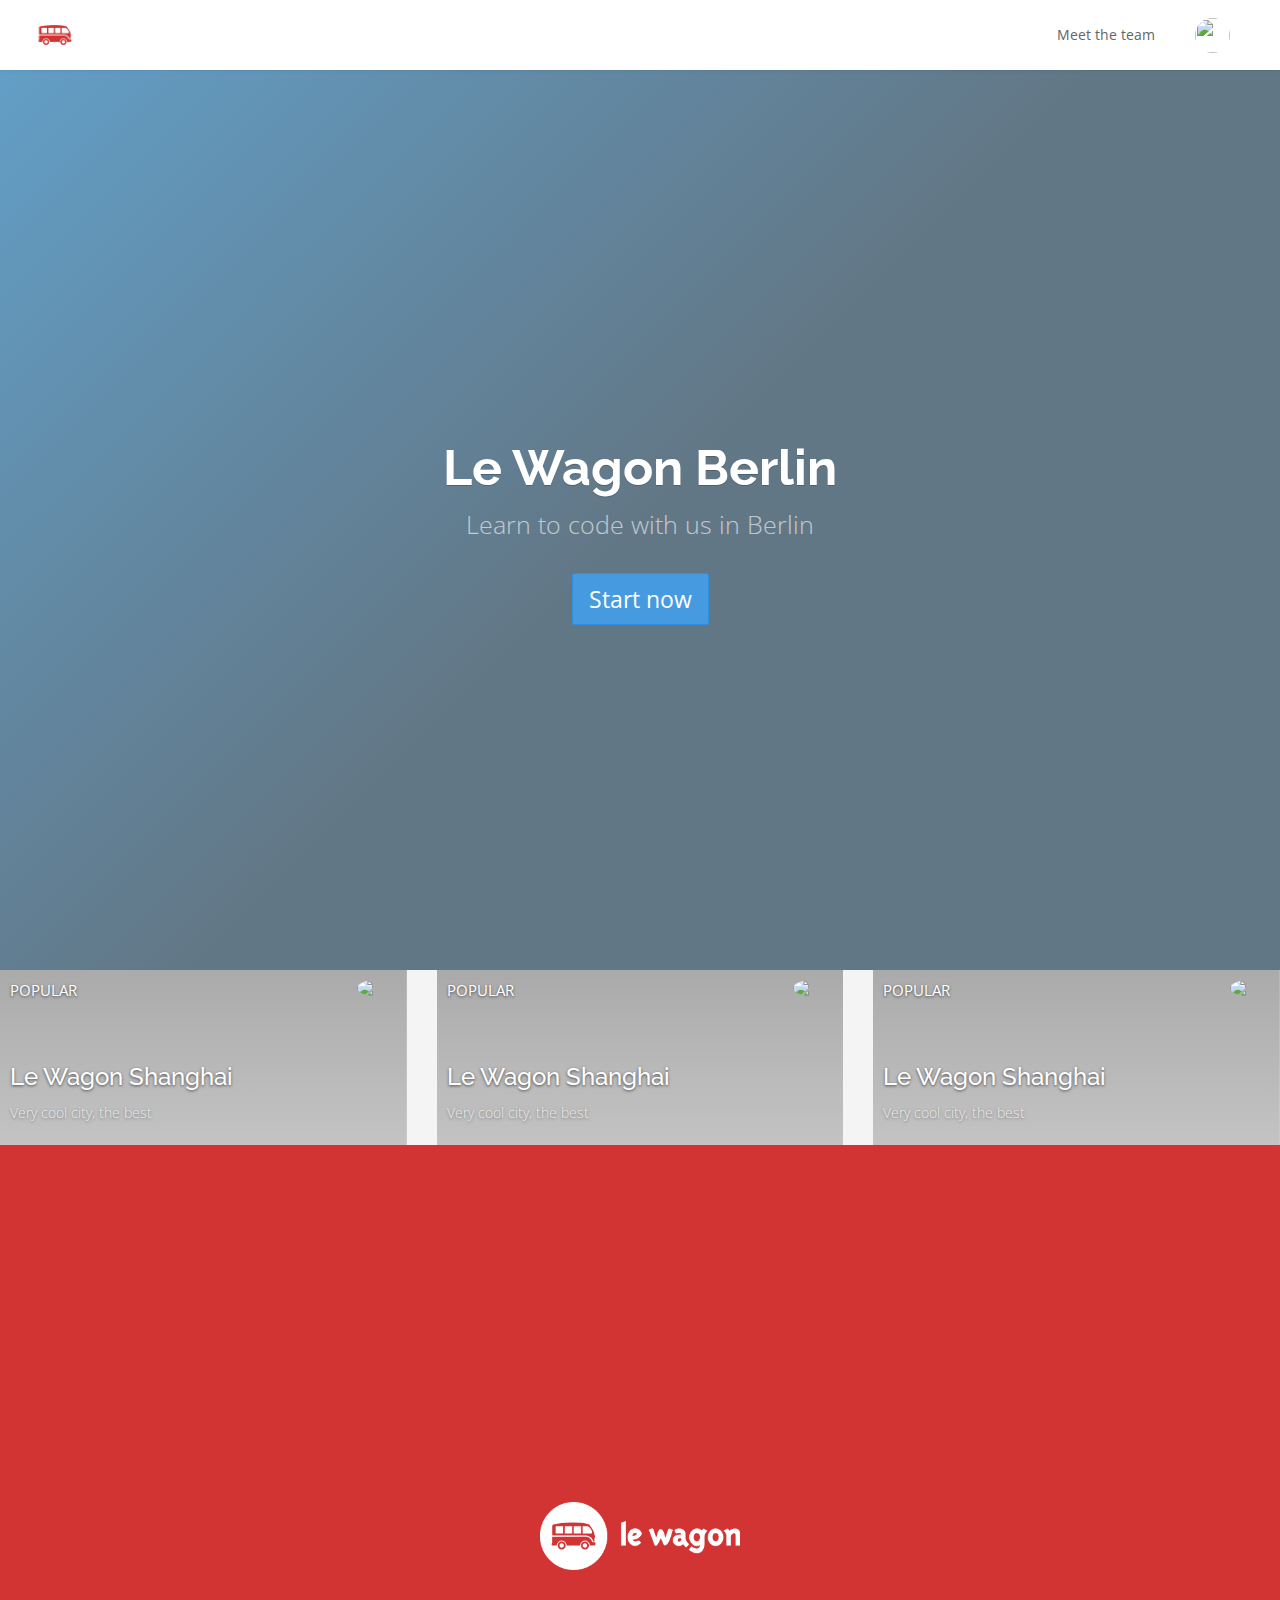
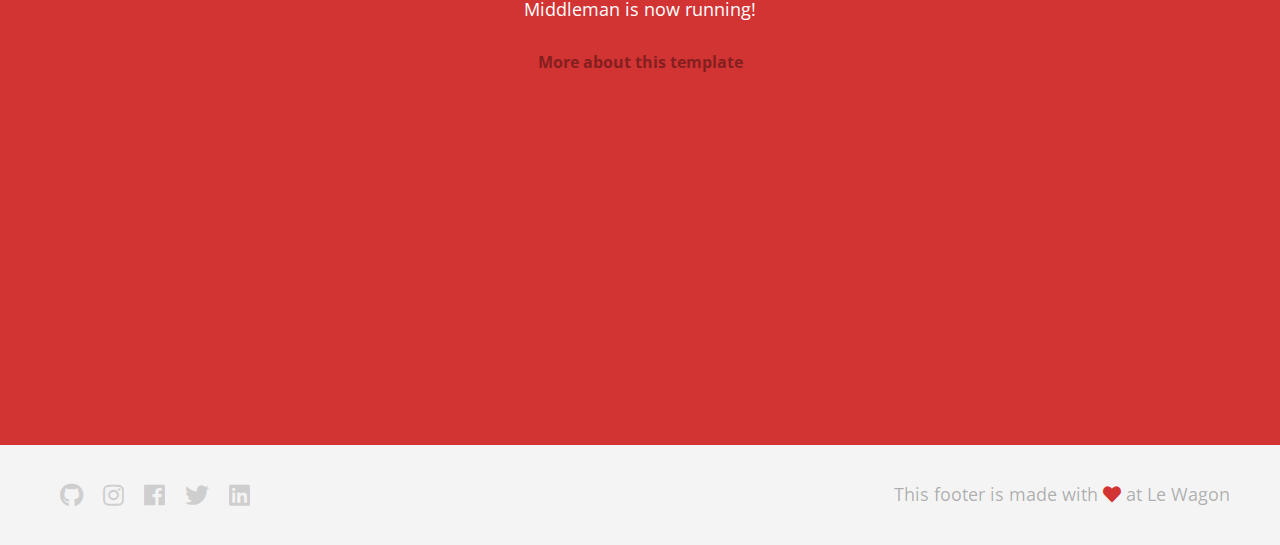
==== index.html @ 99f8ffbf "Automated commit at 2018-10-21 02:22:18 UTC by middleman-deploy 2.0.0-alpha" ====
<!doctype html>
<html>
  <head>
    <meta charset="utf-8">
    <meta http-equiv="x-ua-compatible" content="ie=edge">
    <meta name="viewport"
          content="width=device-width, initial-scale=1, shrink-to-fit=no">
    <!-- Use the title from a page's frontmatter if it has one -->
    <title>Le Wagon - Middleman</title>
    <link href="stylesheets/application-e8992ced.css" rel="stylesheet" />
    <script src="javascripts/application-93de88c9.js"></script>
    <link href="images/favicon-f15af148.png" rel="icon" type="image/png" />
  </head>
  <body>
    <div class="navbar-wagon">
  <!-- Logo -->
  <a href="/" class="navbar-wagon-brand">
    <img src="images/logo-acc9c0ec.png" alt="Logo" />
  </a>

  <!-- Right Navigation -->
  <div class="navbar-wagon-right hidden-xs hidden-sm">

    <a href="team.html" class="navbar-wagon-item navbar-wagon-link">Meet the team</a>

    <!-- Profile picture with dropdown list -->
    <div class="navbar-wagon-item">
      <div class="dropdown">
        <img src="https://kitt.lewagon.com/placeholder/users/ssaunier" class="avatar dropdown-toggle" id="navbar-wagon-menu" data-toggle="dropdown">
        <ul class="dropdown-menu dropdown-menu-right navbar-wagon-dropdown-menu">
          <li><a href="#">Profile</a></li>
          <li><a href="#">Dashboard</a></li>
          <li><a href="#">Log Out</a></li>
        </ul>
      </div>
    </div>
  </div>

  <!-- Dropdown appearing on mobile only -->
  <div class="navbar-wagon-item hidden-md hidden-lg">
    <div class="dropdown">
      <i class="fa fa-bars dropdown-toggle" data-toggle="dropdown"></i>
      <ul class="dropdown-menu dropdown-menu-right navbar-wagon-dropdown-menu">
        <li><a href="team.html">Meet the team</a></li>
      </ul>
    </div>
  </div>
</div>
    <div class="banner" style="background-image: linear-gradient(-225deg, rgba(0,101,168,0.6) 0%, rgba(0,36,61,0.6) 50%), url('https://kitt.lewagon.com/placeholder/cities/berlin');">
  <div class="banner-content">
    <h1>Le Wagon Berlin</h1>
    <p>Learn to code with us in Berlin</p>
    <a class="btn btn-primary btn-lg">Start now</a>
  </div>
</div>
<div class="row">
  <div class="col-sm-4">
    <div class="card" style="background-image: linear-gradient(rgba(0,0,0,0.3), rgba(0,0,0,0.2)), url('https://kitt.lewagon.com/placeholder/cities/shanghai');">
  <div class="card-category">Popular</div>
  <div class="card-description">
    <h2>Le Wagon Shanghai</h2>
    <p>Very cool city, the best</p>
  </div>
  <img class="card-user" src="https://kitt.lewagon.com/placeholder/users/tgenaitay">
  <a class="card-link" href="#" ></a>
</div>
  </div>
  <div class="col-sm-4">
    <div class="card" style="background-image: linear-gradient(rgba(0,0,0,0.3), rgba(0,0,0,0.2)), url('https://kitt.lewagon.com/placeholder/cities/shanghai');">
  <div class="card-category">Popular</div>
  <div class="card-description">
    <h2>Le Wagon Shanghai</h2>
    <p>Very cool city, the best</p>
  </div>
  <img class="card-user" src="https://kitt.lewagon.com/placeholder/users/tgenaitay">
  <a class="card-link" href="#" ></a>
</div>
  </div>
  <div class="col-sm-4">
    <div class="card" style="background-image: linear-gradient(rgba(0,0,0,0.3), rgba(0,0,0,0.2)), url('https://kitt.lewagon.com/placeholder/cities/shanghai');">
  <div class="card-category">Popular</div>
  <div class="card-description">
    <h2>Le Wagon Shanghai</h2>
    <p>Very cool city, the best</p>
  </div>
  <img class="card-user" src="https://kitt.lewagon.com/placeholder/users/tgenaitay">
  <a class="card-link" href="#" ></a>
</div>
  </div>
</div>
<div id="home">
  <div class="home-content">
    <img src="images/logo-acc9c0ec.png" width="200" alt="Logo" />
    <p>
      Middleman is now running!
    </p>
    <p class="about">
      <a href="about.html">More about this template</a>
    </p>
  </div>
</div>

    <div class="footer">
  <div class="footer-links">
    <a href="#"><i class="fab fa-github"></i></a>
    <a href="#"><i class="fab fa-instagram"></i></a>
    <a href="#"><i class="fab fa-facebook"></i></a>
    <a href="#"><i class="fab fa-twitter"></i></a>
    <a href="#"><i class="fab fa-linkedin"></i></a>
  </div>
  <div class="footer-copyright">
    This footer is made with <i class="fa fa-heart"></i> at Le Wagon
  </div>
</div>
  </body>
</html>
---- stylesheets/application-e8992ced.css ----
@import url("https://fonts.googleapis.com/css?family=Open+Sans:400,300,700|Raleway:400,100,300,700,500");/*!
 * Bootstrap v3.3.7 (http://getbootstrap.com)
 * Copyright 2011-2016 Twitter, Inc.
 * Licensed under MIT (https://github.com/twbs/bootstrap/blob/master/LICENSE)
 *//*! normalize.css v3.0.3 | MIT License | github.com/necolas/normalize.css */html{font-family:sans-serif;-ms-text-size-adjust:100%;-webkit-text-size-adjust:100%}body{margin:0}article,aside,details,figcaption,figure,footer,header,hgroup,main,menu,nav,section,summary{display:block}audio,canvas,progress,video{display:inline-block;vertical-align:baseline}audio:not([controls]){display:none;height:0}[hidden],template{display:none}a{background-color:transparent}a:active,a:hover{outline:0}abbr[title]{border-bottom:1px dotted}b,strong{font-weight:bold}dfn{font-style:italic}h1{font-size:2em;margin:0.67em 0}mark{background:#ff0;color:#000}small{font-size:80%}sub,sup{font-size:75%;line-height:0;position:relative;vertical-align:baseline}sup{top:-0.5em}sub{bottom:-0.25em}img{border:0}svg:not(:root){overflow:hidden}figure{margin:1em 40px}hr{-webkit-box-sizing:content-box;box-sizing:content-box;height:0}pre{overflow:auto}code,kbd,pre,samp{font-family:monospace, monospace;font-size:1em}button,input,optgroup,select,textarea{color:inherit;font:inherit;margin:0}button{overflow:visible}button,select{text-transform:none}button,html input[type="button"],input[type="reset"],input[type="submit"]{-webkit-appearance:button;cursor:pointer}button[disabled],html input[disabled]{cursor:default}button::-moz-focus-inner,input::-moz-focus-inner{border:0;padding:0}input{line-height:normal}input[type="checkbox"],input[type="radio"]{-webkit-box-sizing:border-box;box-sizing:border-box;padding:0}input[type="number"]::-webkit-inner-spin-button,input[type="number"]::-webkit-outer-spin-button{height:auto}input[type="search"]{-webkit-appearance:textfield;-webkit-box-sizing:content-box;box-sizing:content-box}input[type="search"]::-webkit-search-cancel-button,input[type="search"]::-webkit-search-decoration{-webkit-appearance:none}fieldset{border:1px solid #c0c0c0;margin:0 2px;padding:0.35em 0.625em 0.75em}legend{border:0;padding:0}textarea{overflow:auto}optgroup{font-weight:bold}table{border-collapse:collapse;border-spacing:0}td,th{padding:0}/*! Source: https://github.com/h5bp/html5-boilerplate/blob/master/src/css/main.css */@media print{*,*:before,*:after{background:transparent !important;color:#000 !important;-webkit-box-shadow:none !important;box-shadow:none !important;text-shadow:none !important}a,a:visited{text-decoration:underline}a[href]:after{content:" (" attr(href) ")"}abbr[title]:after{content:" (" attr(title) ")"}a[href^="#"]:after,a[href^="javascript:"]:after{content:""}pre,blockquote{border:1px solid #999;page-break-inside:avoid}thead{display:table-header-group}tr,img{page-break-inside:avoid}img{max-width:100% !important}p,h2,h3{orphans:3;widows:3}h2,h3{page-break-after:avoid}.navbar{display:none}.btn>.caret,.dropup>.btn>.caret{border-top-color:#000 !important}.label{border:1px solid #000}.table{border-collapse:collapse !important}.table td,.table th{background-color:#fff !important}.table-bordered th,.table-bordered td{border:1px solid #ddd !important}}@font-face{font-family:'Glyphicons Halflings';src:url("../assets/bootstrap/glyphicons-halflings-regular-86b6f62b.eot");src:url("../assets/bootstrap/glyphicons-halflings-regular-86b6f62b.eot?#iefix") format("embedded-opentype"),url("../assets/bootstrap/glyphicons-halflings-regular-ca35b697.woff2") format("woff2"),url("../assets/bootstrap/glyphicons-halflings-regular-278e49a8.woff") format("woff"),url("../assets/bootstrap/glyphicons-halflings-regular-44bc1850.ttf") format("truetype"),url("../assets/bootstrap/glyphicons-halflings-regular-de51a849.svg#glyphicons_halflingsregular") format("svg")}.glyphicon{position:relative;top:1px;display:inline-block;font-family:'Glyphicons Halflings';font-style:normal;font-weight:normal;line-height:1;-webkit-font-smoothing:antialiased;-moz-osx-font-smoothing:grayscale}.glyphicon-asterisk:before{content:"\002a"}.glyphicon-plus:before{content:"\002b"}.glyphicon-euro:before,.glyphicon-eur:before{content:"\20ac"}.glyphicon-minus:before{content:"\2212"}.glyphicon-cloud:before{content:"\2601"}.glyphicon-envelope:before{content:"\2709"}.glyphicon-pencil:before{content:"\270f"}.glyphicon-glass:before{content:"\e001"}.glyphicon-music:before{content:"\e002"}.glyphicon-search:before{content:"\e003"}.glyphicon-heart:before{content:"\e005"}.glyphicon-star:before{content:"\e006"}.glyphicon-star-empty:before{content:"\e007"}.glyphicon-user:before{content:"\e008"}.glyphicon-film:before{content:"\e009"}.glyphicon-th-large:before{content:"\e010"}.glyphicon-th:before{content:"\e011"}.glyphicon-th-list:before{content:"\e012"}.glyphicon-ok:before{content:"\e013"}.glyphicon-remove:before{content:"\e014"}.glyphicon-zoom-in:before{content:"\e015"}.glyphicon-zoom-out:before{content:"\e016"}.glyphicon-off:before{content:"\e017"}.glyphicon-signal:before{content:"\e018"}.glyphicon-cog:before{content:"\e019"}.glyphicon-trash:before{content:"\e020"}.glyphicon-home:before{content:"\e021"}.glyphicon-file:before{content:"\e022"}.glyphicon-time:before{content:"\e023"}.glyphicon-road:before{content:"\e024"}.glyphicon-download-alt:before{content:"\e025"}.glyphicon-download:before{content:"\e026"}.glyphicon-upload:before{content:"\e027"}.glyphicon-inbox:before{content:"\e028"}.glyphicon-play-circle:before{content:"\e029"}.glyphicon-repeat:before{content:"\e030"}.glyphicon-refresh:before{content:"\e031"}.glyphicon-list-alt:before{content:"\e032"}.glyphicon-lock:before{content:"\e033"}.glyphicon-flag:before{content:"\e034"}.glyphicon-headphones:before{content:"\e035"}.glyphicon-volume-off:before{content:"\e036"}.glyphicon-volume-down:before{content:"\e037"}.glyphicon-volume-up:before{content:"\e038"}.glyphicon-qrcode:before{content:"\e039"}.glyphicon-barcode:before{content:"\e040"}.glyphicon-tag:before{content:"\e041"}.glyphicon-tags:before{content:"\e042"}.glyphicon-book:before{content:"\e043"}.glyphicon-bookmark:before{content:"\e044"}.glyphicon-print:before{content:"\e045"}.glyphicon-camera:before{content:"\e046"}.glyphicon-font:before{content:"\e047"}.glyphicon-bold:before{content:"\e048"}.glyphicon-italic:before{content:"\e049"}.glyphicon-text-height:before{content:"\e050"}.glyphicon-text-width:before{content:"\e051"}.glyphicon-align-left:before{content:"\e052"}.glyphicon-align-center:before{content:"\e053"}.glyphicon-align-right:before{content:"\e054"}.glyphicon-align-justify:before{content:"\e055"}.glyphicon-list:before{content:"\e056"}.glyphicon-indent-left:before{content:"\e057"}.glyphicon-indent-right:before{content:"\e058"}.glyphicon-facetime-video:before{content:"\e059"}.glyphicon-picture:before{content:"\e060"}.glyphicon-map-marker:before{content:"\e062"}.glyphicon-adjust:before{content:"\e063"}.glyphicon-tint:before{content:"\e064"}.glyphicon-edit:before{content:"\e065"}.glyphicon-share:before{content:"\e066"}.glyphicon-check:before{content:"\e067"}.glyphicon-move:before{content:"\e068"}.glyphicon-step-backward:before{content:"\e069"}.glyphicon-fast-backward:before{content:"\e070"}.glyphicon-backward:before{content:"\e071"}.glyphicon-play:before{content:"\e072"}.glyphicon-pause:before{content:"\e073"}.glyphicon-stop:before{content:"\e074"}.glyphicon-forward:before{content:"\e075"}.glyphicon-fast-forward:before{content:"\e076"}.glyphicon-step-forward:before{content:"\e077"}.glyphicon-eject:before{content:"\e078"}.glyphicon-chevron-left:before{content:"\e079"}.glyphicon-chevron-right:before{content:"\e080"}.glyphicon-plus-sign:before{content:"\e081"}.glyphicon-minus-sign:before{content:"\e082"}.glyphicon-remove-sign:before{content:"\e083"}.glyphicon-ok-sign:before{content:"\e084"}.glyphicon-question-sign:before{content:"\e085"}.glyphicon-info-sign:before{content:"\e086"}.glyphicon-screenshot:before{content:"\e087"}.glyphicon-remove-circle:before{content:"\e088"}.glyphicon-ok-circle:before{content:"\e089"}.glyphicon-ban-circle:before{content:"\e090"}.glyphicon-arrow-left:before{content:"\e091"}.glyphicon-arrow-right:before{content:"\e092"}.glyphicon-arrow-up:before{content:"\e093"}.glyphicon-arrow-down:before{content:"\e094"}.glyphicon-share-alt:before{content:"\e095"}.glyphicon-resize-full:before{content:"\e096"}.glyphicon-resize-small:before{content:"\e097"}.glyphicon-exclamation-sign:before{content:"\e101"}.glyphicon-gift:before{content:"\e102"}.glyphicon-leaf:before{content:"\e103"}.glyphicon-fire:before{content:"\e104"}.glyphicon-eye-open:before{content:"\e105"}.glyphicon-eye-close:before{content:"\e106"}.glyphicon-warning-sign:before{content:"\e107"}.glyphicon-plane:before{content:"\e108"}.glyphicon-calendar:before{content:"\e109"}.glyphicon-random:before{content:"\e110"}.glyphicon-comment:before{content:"\e111"}.glyphicon-magnet:before{content:"\e112"}.glyphicon-chevron-up:before{content:"\e113"}.glyphicon-chevron-down:before{content:"\e114"}.glyphicon-retweet:before{content:"\e115"}.glyphicon-shopping-cart:before{content:"\e116"}.glyphicon-folder-close:before{content:"\e117"}.glyphicon-folder-open:before{content:"\e118"}.glyphicon-resize-vertical:before{content:"\e119"}.glyphicon-resize-horizontal:before{content:"\e120"}.glyphicon-hdd:before{content:"\e121"}.glyphicon-bullhorn:before{content:"\e122"}.glyphicon-bell:before{content:"\e123"}.glyphicon-certificate:before{content:"\e124"}.glyphicon-thumbs-up:before{content:"\e125"}.glyphicon-thumbs-down:before{content:"\e126"}.glyphicon-hand-right:before{content:"\e127"}.glyphicon-hand-left:before{content:"\e128"}.glyphicon-hand-up:before{content:"\e129"}.glyphicon-hand-down:before{content:"\e130"}.glyphicon-circle-arrow-right:before{content:"\e131"}.glyphicon-circle-arrow-left:before{content:"\e132"}.glyphicon-circle-arrow-up:before{content:"\e133"}.glyphicon-circle-arrow-down:before{content:"\e134"}.glyphicon-globe:before{content:"\e135"}.glyphicon-wrench:before{content:"\e136"}.glyphicon-tasks:before{content:"\e137"}.glyphicon-filter:before{content:"\e138"}.glyphicon-briefcase:before{content:"\e139"}.glyphicon-fullscreen:before{content:"\e140"}.glyphicon-dashboard:before{content:"\e141"}.glyphicon-paperclip:before{content:"\e142"}.glyphicon-heart-empty:before{content:"\e143"}.glyphicon-link:before{content:"\e144"}.glyphicon-phone:before{content:"\e145"}.glyphicon-pushpin:before{content:"\e146"}.glyphicon-usd:before{content:"\e148"}.glyphicon-gbp:before{content:"\e149"}.glyphicon-sort:before{content:"\e150"}.glyphicon-sort-by-alphabet:before{content:"\e151"}.glyphicon-sort-by-alphabet-alt:before{content:"\e152"}.glyphicon-sort-by-order:before{content:"\e153"}.glyphicon-sort-by-order-alt:before{content:"\e154"}.glyphicon-sort-by-attributes:before{content:"\e155"}.glyphicon-sort-by-attributes-alt:before{content:"\e156"}.glyphicon-unchecked:before{content:"\e157"}.glyphicon-expand:before{content:"\e158"}.glyphicon-collapse-down:before{content:"\e159"}.glyphicon-collapse-up:before{content:"\e160"}.glyphicon-log-in:before{content:"\e161"}.glyphicon-flash:before{content:"\e162"}.glyphicon-log-out:before{content:"\e163"}.glyphicon-new-window:before{content:"\e164"}.glyphicon-record:before{content:"\e165"}.glyphicon-save:before{content:"\e166"}.glyphicon-open:before{content:"\e167"}.glyphicon-saved:before{content:"\e168"}.glyphicon-import:before{content:"\e169"}.glyphicon-export:before{content:"\e170"}.glyphicon-send:before{content:"\e171"}.glyphicon-floppy-disk:before{content:"\e172"}.glyphicon-floppy-saved:before{content:"\e173"}.glyphicon-floppy-remove:before{content:"\e174"}.glyphicon-floppy-save:before{content:"\e175"}.glyphicon-floppy-open:before{content:"\e176"}.glyphicon-credit-card:before{content:"\e177"}.glyphicon-transfer:before{content:"\e178"}.glyphicon-cutlery:before{content:"\e179"}.glyphicon-header:before{content:"\e180"}.glyphicon-compressed:before{content:"\e181"}.glyphicon-earphone:before{content:"\e182"}.glyphicon-phone-alt:before{content:"\e183"}.glyphicon-tower:before{content:"\e184"}.glyphicon-stats:before{content:"\e185"}.glyphicon-sd-video:before{content:"\e186"}.glyphicon-hd-video:before{content:"\e187"}.glyphicon-subtitles:before{content:"\e188"}.glyphicon-sound-stereo:before{content:"\e189"}.glyphicon-sound-dolby:before{content:"\e190"}.glyphicon-sound-5-1:before{content:"\e191"}.glyphicon-sound-6-1:before{content:"\e192"}.glyphicon-sound-7-1:before{content:"\e193"}.glyphicon-copyright-mark:before{content:"\e194"}.glyphicon-registration-mark:before{content:"\e195"}.glyphicon-cloud-download:before{content:"\e197"}.glyphicon-cloud-upload:before{content:"\e198"}.glyphicon-tree-conifer:before{content:"\e199"}.glyphicon-tree-deciduous:before{content:"\e200"}.glyphicon-cd:before{content:"\e201"}.glyphicon-save-file:before{content:"\e202"}.glyphicon-open-file:before{content:"\e203"}.glyphicon-level-up:before{content:"\e204"}.glyphicon-copy:before{content:"\e205"}.glyphicon-paste:before{content:"\e206"}.glyphicon-alert:before{content:"\e209"}.glyphicon-equalizer:before{content:"\e210"}.glyphicon-king:before{content:"\e211"}.glyphicon-queen:before{content:"\e212"}.glyphicon-pawn:before{content:"\e213"}.glyphicon-bishop:before{content:"\e214"}.glyphicon-knight:before{content:"\e215"}.glyphicon-baby-formula:before{content:"\e216"}.glyphicon-tent:before{content:"\26fa"}.glyphicon-blackboard:before{content:"\e218"}.glyphicon-bed:before{content:"\e219"}.glyphicon-apple:before{content:"\f8ff"}.glyphicon-erase:before{content:"\e221"}.glyphicon-hourglass:before{content:"\231b"}.glyphicon-lamp:before{content:"\e223"}.glyphicon-duplicate:before{content:"\e224"}.glyphicon-piggy-bank:before{content:"\e225"}.glyphicon-scissors:before{content:"\e226"}.glyphicon-bitcoin:before{content:"\e227"}.glyphicon-btc:before{content:"\e227"}.glyphicon-xbt:before{content:"\e227"}.glyphicon-yen:before{content:"\00a5"}.glyphicon-jpy:before{content:"\00a5"}.glyphicon-ruble:before{content:"\20bd"}.glyphicon-rub:before{content:"\20bd"}.glyphicon-scale:before{content:"\e230"}.glyphicon-ice-lolly:before{content:"\e231"}.glyphicon-ice-lolly-tasted:before{content:"\e232"}.glyphicon-education:before{content:"\e233"}.glyphicon-option-horizontal:before{content:"\e234"}.glyphicon-option-vertical:before{content:"\e235"}.glyphicon-menu-hamburger:before{content:"\e236"}.glyphicon-modal-window:before{content:"\e237"}.glyphicon-oil:before{content:"\e238"}.glyphicon-grain:before{content:"\e239"}.glyphicon-sunglasses:before{content:"\e240"}.glyphicon-text-size:before{content:"\e241"}.glyphicon-text-color:before{content:"\e242"}.glyphicon-text-background:before{content:"\e243"}.glyphicon-object-align-top:before{content:"\e244"}.glyphicon-object-align-bottom:before{content:"\e245"}.glyphicon-object-align-horizontal:before{content:"\e246"}.glyphicon-object-align-left:before{content:"\e247"}.glyphicon-object-align-vertical:before{content:"\e248"}.glyphicon-object-align-right:before{content:"\e249"}.glyphicon-triangle-right:before{content:"\e250"}.glyphicon-triangle-left:before{content:"\e251"}.glyphicon-triangle-bottom:before{content:"\e252"}.glyphicon-triangle-top:before{content:"\e253"}.glyphicon-console:before{content:"\e254"}.glyphicon-superscript:before{content:"\e255"}.glyphicon-subscript:before{content:"\e256"}.glyphicon-menu-left:before{content:"\e257"}.glyphicon-menu-right:before{content:"\e258"}.glyphicon-menu-down:before{content:"\e259"}.glyphicon-menu-up:before{content:"\e260"}*{-webkit-box-sizing:border-box;box-sizing:border-box}*:before,*:after{-webkit-box-sizing:border-box;box-sizing:border-box}html{font-size:10px;-webkit-tap-highlight-color:transparent}body{font-family:"Open Sans", "Helvetica", "sans-serif";font-size:18px;line-height:1.42857143;color:#333333;background-color:#F4F4F4}input,button,select,textarea{font-family:inherit;font-size:inherit;line-height:inherit}a{color:#469AE0;text-decoration:none}a:hover,a:focus{color:#1f74ba;text-decoration:underline}a:focus{outline:5px auto -webkit-focus-ring-color;outline-offset:-2px}figure{margin:0}img{vertical-align:middle}.img-responsive{display:block;max-width:100%;height:auto}.img-rounded{border-radius:2px}.img-thumbnail{padding:4px;line-height:1.42857143;background-color:#F4F4F4;border:1px solid #ddd;border-radius:2px;-webkit-transition:all 0.2s ease-in-out;transition:all 0.2s ease-in-out;display:inline-block;max-width:100%;height:auto}.img-circle{border-radius:50%}hr{margin-top:25px;margin-bottom:25px;border:0;border-top:1px solid #eeeeee}.sr-only{position:absolute;width:1px;height:1px;margin:-1px;padding:0;overflow:hidden;clip:rect(0, 0, 0, 0);border:0}.sr-only-focusable:active,.sr-only-focusable:focus{position:static;width:auto;height:auto;margin:0;overflow:visible;clip:auto}[role="button"]{cursor:pointer}h1,h2,h3,h4,h5,h6,.h1,.h2,.h3,.h4,.h5,.h6{font-family:"Raleway", "Helvetica", "sans-serif";font-weight:500;line-height:1.1;color:inherit}h1 small,h1 .small,h2 small,h2 .small,h3 small,h3 .small,h4 small,h4 .small,h5 small,h5 .small,h6 small,h6 .small,.h1 small,.h1 .small,.h2 small,.h2 .small,.h3 small,.h3 .small,.h4 small,.h4 .small,.h5 small,.h5 .small,.h6 small,.h6 .small{font-weight:normal;line-height:1;color:#777777}h1,.h1,h2,.h2,h3,.h3{margin-top:25px;margin-bottom:12.5px}h1 small,h1 .small,.h1 small,.h1 .small,h2 small,h2 .small,.h2 small,.h2 .small,h3 small,h3 .small,.h3 small,.h3 .small{font-size:65%}h4,.h4,h5,.h5,h6,.h6{margin-top:12.5px;margin-bottom:12.5px}h4 small,h4 .small,.h4 small,.h4 .small,h5 small,h5 .small,.h5 small,.h5 .small,h6 small,h6 .small,.h6 small,.h6 .small{font-size:75%}h1,.h1{font-size:46px}h2,.h2{font-size:38px}h3,.h3{font-size:31px}h4,.h4{font-size:23px}h5,.h5{font-size:18px}h6,.h6{font-size:16px}p{margin:0 0 12.5px}.lead{margin-bottom:25px;font-size:20px;font-weight:300;line-height:1.4}@media (min-width: 768px){.lead{font-size:27px}}small,.small{font-size:88%}mark,.mark{background-color:#fcf8e3;padding:.2em}.text-left{text-align:left}.text-right{text-align:right}.text-center{text-align:center}.text-justify{text-align:justify}.text-nowrap{white-space:nowrap}.text-lowercase{text-transform:lowercase}.text-uppercase,.initialism{text-transform:uppercase}.text-capitalize{text-transform:capitalize}.text-muted{color:#777777}.text-primary{color:#469AE0}a.text-primary:hover,a.text-primary:focus{color:#2381d0}.text-success{color:#3c763d}a.text-success:hover,a.text-success:focus{color:#2b542c}.text-info{color:#31708f}a.text-info:hover,a.text-info:focus{color:#245269}.text-warning{color:#8a6d3b}a.text-warning:hover,a.text-warning:focus{color:#66512c}.text-danger{color:#a94442}a.text-danger:hover,a.text-danger:focus{color:#843534}.bg-primary{color:#fff}.bg-primary{background-color:#469AE0}a.bg-primary:hover,a.bg-primary:focus{background-color:#2381d0}.bg-success{background-color:#dff0d8}a.bg-success:hover,a.bg-success:focus{background-color:#c1e2b3}.bg-info{background-color:#d9edf7}a.bg-info:hover,a.bg-info:focus{background-color:#afd9ee}.bg-warning{background-color:#fcf8e3}a.bg-warning:hover,a.bg-warning:focus{background-color:#f7ecb5}.bg-danger{background-color:#f2dede}a.bg-danger:hover,a.bg-danger:focus{background-color:#e4b9b9}.page-header{padding-bottom:11.5px;margin:50px 0 25px;border-bottom:1px solid #eeeeee}ul,ol{margin-top:0;margin-bottom:12.5px}ul ul,ul ol,ol ul,ol ol{margin-bottom:0}.list-unstyled{padding-left:0;list-style:none}.list-inline{padding-left:0;list-style:none;margin-left:-5px}.list-inline>li{display:inline-block;padding-left:5px;padding-right:5px}dl{margin-top:0;margin-bottom:25px}dt,dd{line-height:1.42857143}dt{font-weight:bold}dd{margin-left:0}.dl-horizontal dd:before,.dl-horizontal dd:after{content:" ";display:table}.dl-horizontal dd:after{clear:both}@media (min-width: 768px){.dl-horizontal dt{float:left;width:160px;clear:left;text-align:right;overflow:hidden;text-overflow:ellipsis;white-space:nowrap}.dl-horizontal dd{margin-left:180px}}abbr[title],abbr[data-original-title]{cursor:help;border-bottom:1px dotted #777777}.initialism{font-size:90%}blockquote{padding:12.5px 25px;margin:0 0 25px;font-size:22.5px;border-left:5px solid #eeeeee}blockquote p:last-child,blockquote ul:last-child,blockquote ol:last-child{margin-bottom:0}blockquote footer,blockquote small,blockquote .small{display:block;font-size:80%;line-height:1.42857143;color:#777777}blockquote footer:before,blockquote small:before,blockquote .small:before{content:'\2014 \00A0'}.blockquote-reverse,blockquote.pull-right{padding-right:15px;padding-left:0;border-right:5px solid #eeeeee;border-left:0;text-align:right}.blockquote-reverse footer:before,.blockquote-reverse small:before,.blockquote-reverse .small:before,blockquote.pull-right footer:before,blockquote.pull-right small:before,blockquote.pull-right .small:before{content:''}.blockquote-reverse footer:after,.blockquote-reverse small:after,.blockquote-reverse .small:after,blockquote.pull-right footer:after,blockquote.pull-right small:after,blockquote.pull-right .small:after{content:'\00A0 \2014'}address{margin-bottom:25px;font-style:normal;line-height:1.42857143}code,kbd,pre,samp{font-family:Menlo, Monaco, Consolas, "Courier New", monospace}code{padding:2px 4px;font-size:90%;color:#c7254e;background-color:#f9f2f4;border-radius:2px}kbd{padding:2px 4px;font-size:90%;color:#fff;background-color:#333;border-radius:2px;-webkit-box-shadow:inset 0 -1px 0 rgba(0,0,0,0.25);box-shadow:inset 0 -1px 0 rgba(0,0,0,0.25)}kbd kbd{padding:0;font-size:100%;font-weight:bold;-webkit-box-shadow:none;box-shadow:none}pre{display:block;padding:12px;margin:0 0 12.5px;font-size:17px;line-height:1.42857143;word-break:break-all;word-wrap:break-word;color:#333333;background-color:#f5f5f5;border:1px solid #ccc;border-radius:2px}pre code{padding:0;font-size:inherit;color:inherit;white-space:pre-wrap;background-color:transparent;border-radius:0}.pre-scrollable{max-height:340px;overflow-y:scroll}.container{margin-right:auto;margin-left:auto;padding-left:15px;padding-right:15px}.container:before,.container:after{content:" ";display:table}.container:after{clear:both}@media (min-width: 768px){.container{width:750px}}@media (min-width: 992px){.container{width:970px}}@media (min-width: 1200px){.container{width:1170px}}.container-fluid{margin-right:auto;margin-left:auto;padding-left:15px;padding-right:15px}.container-fluid:before,.container-fluid:after{content:" ";display:table}.container-fluid:after{clear:both}.row{margin-left:-15px;margin-right:-15px}.row:before,.row:after{content:" ";display:table}.row:after{clear:both}.col-xs-1,.col-sm-1,.col-md-1,.col-lg-1,.col-xs-2,.col-sm-2,.col-md-2,.col-lg-2,.col-xs-3,.col-sm-3,.col-md-3,.col-lg-3,.col-xs-4,.col-sm-4,.col-md-4,.col-lg-4,.col-xs-5,.col-sm-5,.col-md-5,.col-lg-5,.col-xs-6,.col-sm-6,.col-md-6,.col-lg-6,.col-xs-7,.col-sm-7,.col-md-7,.col-lg-7,.col-xs-8,.col-sm-8,.col-md-8,.col-lg-8,.col-xs-9,.col-sm-9,.col-md-9,.col-lg-9,.col-xs-10,.col-sm-10,.col-md-10,.col-lg-10,.col-xs-11,.col-sm-11,.col-md-11,.col-lg-11,.col-xs-12,.col-sm-12,.col-md-12,.col-lg-12{position:relative;min-height:1px;padding-left:15px;padding-right:15px}.col-xs-1,.col-xs-2,.col-xs-3,.col-xs-4,.col-xs-5,.col-xs-6,.col-xs-7,.col-xs-8,.col-xs-9,.col-xs-10,.col-xs-11,.col-xs-12{float:left}.col-xs-1{width:8.33333333%}.col-xs-2{width:16.66666667%}.col-xs-3{width:25%}.col-xs-4{width:33.33333333%}.col-xs-5{width:41.66666667%}.col-xs-6{width:50%}.col-xs-7{width:58.33333333%}.col-xs-8{width:66.66666667%}.col-xs-9{width:75%}.col-xs-10{width:83.33333333%}.col-xs-11{width:91.66666667%}.col-xs-12{width:100%}.col-xs-pull-0{right:auto}.col-xs-pull-1{right:8.33333333%}.col-xs-pull-2{right:16.66666667%}.col-xs-pull-3{right:25%}.col-xs-pull-4{right:33.33333333%}.col-xs-pull-5{right:41.66666667%}.col-xs-pull-6{right:50%}.col-xs-pull-7{right:58.33333333%}.col-xs-pull-8{right:66.66666667%}.col-xs-pull-9{right:75%}.col-xs-pull-10{right:83.33333333%}.col-xs-pull-11{right:91.66666667%}.col-xs-pull-12{right:100%}.col-xs-push-0{left:auto}.col-xs-push-1{left:8.33333333%}.col-xs-push-2{left:16.66666667%}.col-xs-push-3{left:25%}.col-xs-push-4{left:33.33333333%}.col-xs-push-5{left:41.66666667%}.col-xs-push-6{left:50%}.col-xs-push-7{left:58.33333333%}.col-xs-push-8{left:66.66666667%}.col-xs-push-9{left:75%}.col-xs-push-10{left:83.33333333%}.col-xs-push-11{left:91.66666667%}.col-xs-push-12{left:100%}.col-xs-offset-0{margin-left:0%}.col-xs-offset-1{margin-left:8.33333333%}.col-xs-offset-2{margin-left:16.66666667%}.col-xs-offset-3{margin-left:25%}.col-xs-offset-4{margin-left:33.33333333%}.col-xs-offset-5{margin-left:41.66666667%}.col-xs-offset-6{margin-left:50%}.col-xs-offset-7{margin-left:58.33333333%}.col-xs-offset-8{margin-left:66.66666667%}.col-xs-offset-9{margin-left:75%}.col-xs-offset-10{margin-left:83.33333333%}.col-xs-offset-11{margin-left:91.66666667%}.col-xs-offset-12{margin-left:100%}@media (min-width: 768px){.col-sm-1,.col-sm-2,.col-sm-3,.col-sm-4,.col-sm-5,.col-sm-6,.col-sm-7,.col-sm-8,.col-sm-9,.col-sm-10,.col-sm-11,.col-sm-12{float:left}.col-sm-1{width:8.33333333%}.col-sm-2{width:16.66666667%}.col-sm-3{width:25%}.col-sm-4{width:33.33333333%}.col-sm-5{width:41.66666667%}.col-sm-6{width:50%}.col-sm-7{width:58.33333333%}.col-sm-8{width:66.66666667%}.col-sm-9{width:75%}.col-sm-10{width:83.33333333%}.col-sm-11{width:91.66666667%}.col-sm-12{width:100%}.col-sm-pull-0{right:auto}.col-sm-pull-1{right:8.33333333%}.col-sm-pull-2{right:16.66666667%}.col-sm-pull-3{right:25%}.col-sm-pull-4{right:33.33333333%}.col-sm-pull-5{right:41.66666667%}.col-sm-pull-6{right:50%}.col-sm-pull-7{right:58.33333333%}.col-sm-pull-8{right:66.66666667%}.col-sm-pull-9{right:75%}.col-sm-pull-10{right:83.33333333%}.col-sm-pull-11{right:91.66666667%}.col-sm-pull-12{right:100%}.col-sm-push-0{left:auto}.col-sm-push-1{left:8.33333333%}.col-sm-push-2{left:16.66666667%}.col-sm-push-3{left:25%}.col-sm-push-4{left:33.33333333%}.col-sm-push-5{left:41.66666667%}.col-sm-push-6{left:50%}.col-sm-push-7{left:58.33333333%}.col-sm-push-8{left:66.66666667%}.col-sm-push-9{left:75%}.col-sm-push-10{left:83.33333333%}.col-sm-push-11{left:91.66666667%}.col-sm-push-12{left:100%}.col-sm-offset-0{margin-left:0%}.col-sm-offset-1{margin-left:8.33333333%}.col-sm-offset-2{margin-left:16.66666667%}.col-sm-offset-3{margin-left:25%}.col-sm-offset-4{margin-left:33.33333333%}.col-sm-offset-5{margin-left:41.66666667%}.col-sm-offset-6{margin-left:50%}.col-sm-offset-7{margin-left:58.33333333%}.col-sm-offset-8{margin-left:66.66666667%}.col-sm-offset-9{margin-left:75%}.col-sm-offset-10{margin-left:83.33333333%}.col-sm-offset-11{margin-left:91.66666667%}.col-sm-offset-12{margin-left:100%}}@media (min-width: 992px){.col-md-1,.col-md-2,.col-md-3,.col-md-4,.col-md-5,.col-md-6,.col-md-7,.col-md-8,.col-md-9,.col-md-10,.col-md-11,.col-md-12{float:left}.col-md-1{width:8.33333333%}.col-md-2{width:16.66666667%}.col-md-3{width:25%}.col-md-4{width:33.33333333%}.col-md-5{width:41.66666667%}.col-md-6{width:50%}.col-md-7{width:58.33333333%}.col-md-8{width:66.66666667%}.col-md-9{width:75%}.col-md-10{width:83.33333333%}.col-md-11{width:91.66666667%}.col-md-12{width:100%}.col-md-pull-0{right:auto}.col-md-pull-1{right:8.33333333%}.col-md-pull-2{right:16.66666667%}.col-md-pull-3{right:25%}.col-md-pull-4{right:33.33333333%}.col-md-pull-5{right:41.66666667%}.col-md-pull-6{right:50%}.col-md-pull-7{right:58.33333333%}.col-md-pull-8{right:66.66666667%}.col-md-pull-9{right:75%}.col-md-pull-10{right:83.33333333%}.col-md-pull-11{right:91.66666667%}.col-md-pull-12{right:100%}.col-md-push-0{left:auto}.col-md-push-1{left:8.33333333%}.col-md-push-2{left:16.66666667%}.col-md-push-3{left:25%}.col-md-push-4{left:33.33333333%}.col-md-push-5{left:41.66666667%}.col-md-push-6{left:50%}.col-md-push-7{left:58.33333333%}.col-md-push-8{left:66.66666667%}.col-md-push-9{left:75%}.col-md-push-10{left:83.33333333%}.col-md-push-11{left:91.66666667%}.col-md-push-12{left:100%}.col-md-offset-0{margin-left:0%}.col-md-offset-1{margin-left:8.33333333%}.col-md-offset-2{margin-left:16.66666667%}.col-md-offset-3{margin-left:25%}.col-md-offset-4{margin-left:33.33333333%}.col-md-offset-5{margin-left:41.66666667%}.col-md-offset-6{margin-left:50%}.col-md-offset-7{margin-left:58.33333333%}.col-md-offset-8{margin-left:66.66666667%}.col-md-offset-9{margin-left:75%}.col-md-offset-10{margin-left:83.33333333%}.col-md-offset-11{margin-left:91.66666667%}.col-md-offset-12{margin-left:100%}}@media (min-width: 1200px){.col-lg-1,.col-lg-2,.col-lg-3,.col-lg-4,.col-lg-5,.col-lg-6,.col-lg-7,.col-lg-8,.col-lg-9,.col-lg-10,.col-lg-11,.col-lg-12{float:left}.col-lg-1{width:8.33333333%}.col-lg-2{width:16.66666667%}.col-lg-3{width:25%}.col-lg-4{width:33.33333333%}.col-lg-5{width:41.66666667%}.col-lg-6{width:50%}.col-lg-7{width:58.33333333%}.col-lg-8{width:66.66666667%}.col-lg-9{width:75%}.col-lg-10{width:83.33333333%}.col-lg-11{width:91.66666667%}.col-lg-12{width:100%}.col-lg-pull-0{right:auto}.col-lg-pull-1{right:8.33333333%}.col-lg-pull-2{right:16.66666667%}.col-lg-pull-3{right:25%}.col-lg-pull-4{right:33.33333333%}.col-lg-pull-5{right:41.66666667%}.col-lg-pull-6{right:50%}.col-lg-pull-7{right:58.33333333%}.col-lg-pull-8{right:66.66666667%}.col-lg-pull-9{right:75%}.col-lg-pull-10{right:83.33333333%}.col-lg-pull-11{right:91.66666667%}.col-lg-pull-12{right:100%}.col-lg-push-0{left:auto}.col-lg-push-1{left:8.33333333%}.col-lg-push-2{left:16.66666667%}.col-lg-push-3{left:25%}.col-lg-push-4{left:33.33333333%}.col-lg-push-5{left:41.66666667%}.col-lg-push-6{left:50%}.col-lg-push-7{left:58.33333333%}.col-lg-push-8{left:66.66666667%}.col-lg-push-9{left:75%}.col-lg-push-10{left:83.33333333%}.col-lg-push-11{left:91.66666667%}.col-lg-push-12{left:100%}.col-lg-offset-0{margin-left:0%}.col-lg-offset-1{margin-left:8.33333333%}.col-lg-offset-2{margin-left:16.66666667%}.col-lg-offset-3{margin-left:25%}.col-lg-offset-4{margin-left:33.33333333%}.col-lg-offset-5{margin-left:41.66666667%}.col-lg-offset-6{margin-left:50%}.col-lg-offset-7{margin-left:58.33333333%}.col-lg-offset-8{margin-left:66.66666667%}.col-lg-offset-9{margin-left:75%}.col-lg-offset-10{margin-left:83.33333333%}.col-lg-offset-11{margin-left:91.66666667%}.col-lg-offset-12{margin-left:100%}}table{background-color:transparent}caption{padding-top:8px;padding-bottom:8px;color:#777777;text-align:left}th{text-align:left}.table{width:100%;max-width:100%;margin-bottom:25px}.table>thead>tr>th,.table>thead>tr>td,.table>tbody>tr>th,.table>tbody>tr>td,.table>tfoot>tr>th,.table>tfoot>tr>td{padding:8px;line-height:1.42857143;vertical-align:top;border-top:1px solid #ddd}.table>thead>tr>th{vertical-align:bottom;border-bottom:2px solid #ddd}.table>caption+thead>tr:first-child>th,.table>caption+thead>tr:first-child>td,.table>colgroup+thead>tr:first-child>th,.table>colgroup+thead>tr:first-child>td,.table>thead:first-child>tr:first-child>th,.table>thead:first-child>tr:first-child>td{border-top:0}.table>tbody+tbody{border-top:2px solid #ddd}.table .table{background-color:#F4F4F4}.table-condensed>thead>tr>th,.table-condensed>thead>tr>td,.table-condensed>tbody>tr>th,.table-condensed>tbody>tr>td,.table-condensed>tfoot>tr>th,.table-condensed>tfoot>tr>td{padding:5px}.table-bordered{border:1px solid #ddd}.table-bordered>thead>tr>th,.table-bordered>thead>tr>td,.table-bordered>tbody>tr>th,.table-bordered>tbody>tr>td,.table-bordered>tfoot>tr>th,.table-bordered>tfoot>tr>td{border:1px solid #ddd}.table-bordered>thead>tr>th,.table-bordered>thead>tr>td{border-bottom-width:2px}.table-striped>tbody>tr:nth-of-type(odd){background-color:#f9f9f9}.table-hover>tbody>tr:hover{background-color:#f5f5f5}table col[class*="col-"]{position:static;float:none;display:table-column}table td[class*="col-"],table th[class*="col-"]{position:static;float:none;display:table-cell}.table>thead>tr>td.active,.table>thead>tr>th.active,.table>thead>tr.active>td,.table>thead>tr.active>th,.table>tbody>tr>td.active,.table>tbody>tr>th.active,.table>tbody>tr.active>td,.table>tbody>tr.active>th,.table>tfoot>tr>td.active,.table>tfoot>tr>th.active,.table>tfoot>tr.active>td,.table>tfoot>tr.active>th{background-color:#f5f5f5}.table-hover>tbody>tr>td.active:hover,.table-hover>tbody>tr>th.active:hover,.table-hover>tbody>tr.active:hover>td,.table-hover>tbody>tr:hover>.active,.table-hover>tbody>tr.active:hover>th{background-color:#e8e8e8}.table>thead>tr>td.success,.table>thead>tr>th.success,.table>thead>tr.success>td,.table>thead>tr.success>th,.table>tbody>tr>td.success,.table>tbody>tr>th.success,.table>tbody>tr.success>td,.table>tbody>tr.success>th,.table>tfoot>tr>td.success,.table>tfoot>tr>th.success,.table>tfoot>tr.success>td,.table>tfoot>tr.success>th{background-color:#dff0d8}.table-hover>tbody>tr>td.success:hover,.table-hover>tbody>tr>th.success:hover,.table-hover>tbody>tr.success:hover>td,.table-hover>tbody>tr:hover>.success,.table-hover>tbody>tr.success:hover>th{background-color:#d0e9c6}.table>thead>tr>td.info,.table>thead>tr>th.info,.table>thead>tr.info>td,.table>thead>tr.info>th,.table>tbody>tr>td.info,.table>tbody>tr>th.info,.table>tbody>tr.info>td,.table>tbody>tr.info>th,.table>tfoot>tr>td.info,.table>tfoot>tr>th.info,.table>tfoot>tr.info>td,.table>tfoot>tr.info>th{background-color:#d9edf7}.table-hover>tbody>tr>td.info:hover,.table-hover>tbody>tr>th.info:hover,.table-hover>tbody>tr.info:hover>td,.table-hover>tbody>tr:hover>.info,.table-hover>tbody>tr.info:hover>th{background-color:#c4e3f3}.table>thead>tr>td.warning,.table>thead>tr>th.warning,.table>thead>tr.warning>td,.table>thead>tr.warning>th,.table>tbody>tr>td.warning,.table>tbody>tr>th.warning,.table>tbody>tr.warning>td,.table>tbody>tr.warning>th,.table>tfoot>tr>td.warning,.table>tfoot>tr>th.warning,.table>tfoot>tr.warning>td,.table>tfoot>tr.warning>th{background-color:#fcf8e3}.table-hover>tbody>tr>td.warning:hover,.table-hover>tbody>tr>th.warning:hover,.table-hover>tbody>tr.warning:hover>td,.table-hover>tbody>tr:hover>.warning,.table-hover>tbody>tr.warning:hover>th{background-color:#faf2cc}.table>thead>tr>td.danger,.table>thead>tr>th.danger,.table>thead>tr.danger>td,.table>thead>tr.danger>th,.table>tbody>tr>td.danger,.table>tbody>tr>th.danger,.table>tbody>tr.danger>td,.table>tbody>tr.danger>th,.table>tfoot>tr>td.danger,.table>tfoot>tr>th.danger,.table>tfoot>tr.danger>td,.table>tfoot>tr.danger>th{background-color:#f2dede}.table-hover>tbody>tr>td.danger:hover,.table-hover>tbody>tr>th.danger:hover,.table-hover>tbody>tr.danger:hover>td,.table-hover>tbody>tr:hover>.danger,.table-hover>tbody>tr.danger:hover>th{background-color:#ebcccc}.table-responsive{overflow-x:auto;min-height:0.01%}@media screen and (max-width: 767px){.table-responsive{width:100%;margin-bottom:18.75px;overflow-y:hidden;-ms-overflow-style:-ms-autohiding-scrollbar;border:1px solid #ddd}.table-responsive>.table{margin-bottom:0}.table-responsive>.table>thead>tr>th,.table-responsive>.table>thead>tr>td,.table-responsive>.table>tbody>tr>th,.table-responsive>.table>tbody>tr>td,.table-responsive>.table>tfoot>tr>th,.table-responsive>.table>tfoot>tr>td{white-space:nowrap}.table-responsive>.table-bordered{border:0}.table-responsive>.table-bordered>thead>tr>th:first-child,.table-responsive>.table-bordered>thead>tr>td:first-child,.table-responsive>.table-bordered>tbody>tr>th:first-child,.table-responsive>.table-bordered>tbody>tr>td:first-child,.table-responsive>.table-bordered>tfoot>tr>th:first-child,.table-responsive>.table-bordered>tfoot>tr>td:first-child{border-left:0}.table-responsive>.table-bordered>thead>tr>th:last-child,.table-responsive>.table-bordered>thead>tr>td:last-child,.table-responsive>.table-bordered>tbody>tr>th:last-child,.table-responsive>.table-bordered>tbody>tr>td:last-child,.table-responsive>.table-bordered>tfoot>tr>th:last-child,.table-responsive>.table-bordered>tfoot>tr>td:last-child{border-right:0}.table-responsive>.table-bordered>tbody>tr:last-child>th,.table-responsive>.table-bordered>tbody>tr:last-child>td,.table-responsive>.table-bordered>tfoot>tr:last-child>th,.table-responsive>.table-bordered>tfoot>tr:last-child>td{border-bottom:0}}fieldset{padding:0;margin:0;border:0;min-width:0}legend{display:block;width:100%;padding:0;margin-bottom:25px;font-size:27px;line-height:inherit;color:#333333;border:0;border-bottom:1px solid #e5e5e5}label{display:inline-block;max-width:100%;margin-bottom:5px;font-weight:bold}input[type="search"]{-webkit-box-sizing:border-box;box-sizing:border-box}input[type="radio"],input[type="checkbox"]{margin:4px 0 0;margin-top:1px \9;line-height:normal}input[type="file"]{display:block}input[type="range"]{display:block;width:100%}select[multiple],select[size]{height:auto}input[type="file"]:focus,input[type="radio"]:focus,input[type="checkbox"]:focus{outline:5px auto -webkit-focus-ring-color;outline-offset:-2px}output{display:block;padding-top:7px;font-size:18px;line-height:1.42857143;color:#000000}.form-control{display:block;width:100%;height:39px;padding:6px 12px;font-size:18px;line-height:1.42857143;color:#000000;background-color:#fff;background-image:none;border:1px solid #ccc;border-radius:2px;-webkit-box-shadow:inset 0 1px 1px rgba(0,0,0,0.075);box-shadow:inset 0 1px 1px rgba(0,0,0,0.075);-webkit-transition:border-color ease-in-out 0.15s, box-shadow ease-in-out 0.15s;-webkit-transition:border-color ease-in-out 0.15s, -webkit-box-shadow ease-in-out 0.15s;transition:border-color ease-in-out 0.15s, -webkit-box-shadow ease-in-out 0.15s;transition:border-color ease-in-out 0.15s, box-shadow ease-in-out 0.15s;transition:border-color ease-in-out 0.15s, box-shadow ease-in-out 0.15s, -webkit-box-shadow ease-in-out 0.15s}.form-control:focus{border-color:#66afe9;outline:0;-webkit-box-shadow:inset 0 1px 1px rgba(0,0,0,0.075),0 0 8px rgba(102,175,233,0.6);box-shadow:inset 0 1px 1px rgba(0,0,0,0.075),0 0 8px rgba(102,175,233,0.6)}.form-control::-moz-placeholder{color:#999;opacity:1}.form-control:-ms-input-placeholder{color:#999}.form-control::-webkit-input-placeholder{color:#999}.form-control::-ms-expand{border:0;background-color:transparent}.form-control[disabled],.form-control[readonly],fieldset[disabled] .form-control{background-color:#eeeeee;opacity:1}.form-control[disabled],fieldset[disabled] .form-control{cursor:not-allowed}textarea.form-control{height:auto}input[type="search"]{-webkit-appearance:none}@media screen and (-webkit-min-device-pixel-ratio: 0){input[type="date"].form-control,input[type="time"].form-control,input[type="datetime-local"].form-control,input[type="month"].form-control{line-height:39px}input[type="date"].input-sm,.input-group-sm>input[type="date"].form-control,.input-group-sm>input[type="date"].input-group-addon,.input-group-sm>.input-group-btn>input[type="date"].btn,.input-group-sm input[type="date"],input[type="time"].input-sm,.input-group-sm>input[type="time"].form-control,.input-group-sm>input[type="time"].input-group-addon,.input-group-sm>.input-group-btn>input[type="time"].btn,.input-group-sm input[type="time"],input[type="datetime-local"].input-sm,.input-group-sm>input[type="datetime-local"].form-control,.input-group-sm>input[type="datetime-local"].input-group-addon,.input-group-sm>.input-group-btn>input[type="datetime-local"].btn,.input-group-sm input[type="datetime-local"],input[type="month"].input-sm,.input-group-sm>input[type="month"].form-control,.input-group-sm>input[type="month"].input-group-addon,.input-group-sm>.input-group-btn>input[type="month"].btn,.input-group-sm input[type="month"]{line-height:36px}input[type="date"].input-lg,.input-group-lg>input[type="date"].form-control,.input-group-lg>input[type="date"].input-group-addon,.input-group-lg>.input-group-btn>input[type="date"].btn,.input-group-lg input[type="date"],input[type="time"].input-lg,.input-group-lg>input[type="time"].form-control,.input-group-lg>input[type="time"].input-group-addon,.input-group-lg>.input-group-btn>input[type="time"].btn,.input-group-lg input[type="time"],input[type="datetime-local"].input-lg,.input-group-lg>input[type="datetime-local"].form-control,.input-group-lg>input[type="datetime-local"].input-group-addon,.input-group-lg>.input-group-btn>input[type="datetime-local"].btn,.input-group-lg input[type="datetime-local"],input[type="month"].input-lg,.input-group-lg>input[type="month"].form-control,.input-group-lg>input[type="month"].input-group-addon,.input-group-lg>.input-group-btn>input[type="month"].btn,.input-group-lg input[type="month"]{line-height:53px}}.form-group{margin-bottom:15px}.radio,.checkbox{position:relative;display:block;margin-top:10px;margin-bottom:10px}.radio label,.checkbox label{min-height:25px;padding-left:20px;margin-bottom:0;font-weight:normal;cursor:pointer}.radio input[type="radio"],.radio-inline input[type="radio"],.checkbox input[type="checkbox"],.checkbox-inline input[type="checkbox"]{position:absolute;margin-left:-20px;margin-top:4px \9}.radio+.radio,.checkbox+.checkbox{margin-top:-5px}.radio-inline,.checkbox-inline{position:relative;display:inline-block;padding-left:20px;margin-bottom:0;vertical-align:middle;font-weight:normal;cursor:pointer}.radio-inline+.radio-inline,.checkbox-inline+.checkbox-inline{margin-top:0;margin-left:10px}input[type="radio"][disabled],input[type="radio"].disabled,fieldset[disabled] input[type="radio"],input[type="checkbox"][disabled],input[type="checkbox"].disabled,fieldset[disabled] input[type="checkbox"]{cursor:not-allowed}.radio-inline.disabled,fieldset[disabled] .radio-inline,.checkbox-inline.disabled,fieldset[disabled] .checkbox-inline{cursor:not-allowed}.radio.disabled label,fieldset[disabled] .radio label,.checkbox.disabled label,fieldset[disabled] .checkbox label{cursor:not-allowed}.form-control-static{padding-top:7px;padding-bottom:7px;margin-bottom:0;min-height:43px}.form-control-static.input-lg,.input-group-lg>.form-control-static.form-control,.input-group-lg>.form-control-static.input-group-addon,.input-group-lg>.input-group-btn>.form-control-static.btn,.form-control-static.input-sm,.input-group-sm>.form-control-static.form-control,.input-group-sm>.form-control-static.input-group-addon,.input-group-sm>.input-group-btn>.form-control-static.btn{padding-left:0;padding-right:0}.input-sm,.input-group-sm>.form-control,.input-group-sm>.input-group-addon,.input-group-sm>.input-group-btn>.btn{height:36px;padding:5px 10px;font-size:16px;line-height:1.5;border-radius:2px}select.input-sm,.input-group-sm>select.form-control,.input-group-sm>select.input-group-addon,.input-group-sm>.input-group-btn>select.btn{height:36px;line-height:36px}textarea.input-sm,.input-group-sm>textarea.form-control,.input-group-sm>textarea.input-group-addon,.input-group-sm>.input-group-btn>textarea.btn,select[multiple].input-sm,.input-group-sm>select[multiple].form-control,.input-group-sm>select[multiple].input-group-addon,.input-group-sm>.input-group-btn>select[multiple].btn{height:auto}.form-group-sm .form-control{height:36px;padding:5px 10px;font-size:16px;line-height:1.5;border-radius:2px}.form-group-sm select.form-control{height:36px;line-height:36px}.form-group-sm textarea.form-control,.form-group-sm select[multiple].form-control{height:auto}.form-group-sm .form-control-static{height:36px;min-height:41px;padding:6px 10px;font-size:16px;line-height:1.5}.input-lg,.input-group-lg>.form-control,.input-group-lg>.input-group-addon,.input-group-lg>.input-group-btn>.btn{height:53px;padding:10px 16px;font-size:23px;line-height:1.3333333;border-radius:2px}select.input-lg,.input-group-lg>select.form-control,.input-group-lg>select.input-group-addon,.input-group-lg>.input-group-btn>select.btn{height:53px;line-height:53px}textarea.input-lg,.input-group-lg>textarea.form-control,.input-group-lg>textarea.input-group-addon,.input-group-lg>.input-group-btn>textarea.btn,select[multiple].input-lg,.input-group-lg>select[multiple].form-control,.input-group-lg>select[multiple].input-group-addon,.input-group-lg>.input-group-btn>select[multiple].btn{height:auto}.form-group-lg .form-control{height:53px;padding:10px 16px;font-size:23px;line-height:1.3333333;border-radius:2px}.form-group-lg select.form-control{height:53px;line-height:53px}.form-group-lg textarea.form-control,.form-group-lg select[multiple].form-control{height:auto}.form-group-lg .form-control-static{height:53px;min-height:48px;padding:11px 16px;font-size:23px;line-height:1.3333333}.has-feedback{position:relative}.has-feedback .form-control{padding-right:48.75px}.form-control-feedback{position:absolute;top:0;right:0;z-index:2;display:block;width:39px;height:39px;line-height:39px;text-align:center;pointer-events:none}.input-lg+.form-control-feedback,.input-group-lg>.form-control+.form-control-feedback,.input-group-lg>.input-group-addon+.form-control-feedback,.input-group-lg>.input-group-btn>.btn+.form-control-feedback,.input-group-lg+.form-control-feedback,.form-group-lg .form-control+.form-control-feedback{width:53px;height:53px;line-height:53px}.input-sm+.form-control-feedback,.input-group-sm>.form-control+.form-control-feedback,.input-group-sm>.input-group-addon+.form-control-feedback,.input-group-sm>.input-group-btn>.btn+.form-control-feedback,.input-group-sm+.form-control-feedback,.form-group-sm .form-control+.form-control-feedback{width:36px;height:36px;line-height:36px}.has-success .help-block,.has-success .control-label,.has-success .radio,.has-success .checkbox,.has-success .radio-inline,.has-success .checkbox-inline,.has-success.radio label,.has-success.checkbox label,.has-success.radio-inline label,.has-success.checkbox-inline label{color:#3c763d}.has-success .form-control{border-color:#3c763d;-webkit-box-shadow:inset 0 1px 1px rgba(0,0,0,0.075);box-shadow:inset 0 1px 1px rgba(0,0,0,0.075)}.has-success .form-control:focus{border-color:#2b542c;-webkit-box-shadow:inset 0 1px 1px rgba(0,0,0,0.075),0 0 6px #67b168;box-shadow:inset 0 1px 1px rgba(0,0,0,0.075),0 0 6px #67b168}.has-success .input-group-addon{color:#3c763d;border-color:#3c763d;background-color:#dff0d8}.has-success .form-control-feedback{color:#3c763d}.has-warning .help-block,.has-warning .control-label,.has-warning .radio,.has-warning .checkbox,.has-warning .radio-inline,.has-warning .checkbox-inline,.has-warning.radio label,.has-warning.checkbox label,.has-warning.radio-inline label,.has-warning.checkbox-inline label{color:#8a6d3b}.has-warning .form-control{border-color:#8a6d3b;-webkit-box-shadow:inset 0 1px 1px rgba(0,0,0,0.075);box-shadow:inset 0 1px 1px rgba(0,0,0,0.075)}.has-warning .form-control:focus{border-color:#66512c;-webkit-box-shadow:inset 0 1px 1px rgba(0,0,0,0.075),0 0 6px #c0a16b;box-shadow:inset 0 1px 1px rgba(0,0,0,0.075),0 0 6px #c0a16b}.has-warning .input-group-addon{color:#8a6d3b;border-color:#8a6d3b;background-color:#fcf8e3}.has-warning .form-control-feedback{color:#8a6d3b}.has-error .help-block,.has-error .control-label,.has-error .radio,.has-error .checkbox,.has-error .radio-inline,.has-error .checkbox-inline,.has-error.radio label,.has-error.checkbox label,.has-error.radio-inline label,.has-error.checkbox-inline label{color:#a94442}.has-error .form-control{border-color:#a94442;-webkit-box-shadow:inset 0 1px 1px rgba(0,0,0,0.075);box-shadow:inset 0 1px 1px rgba(0,0,0,0.075)}.has-error .form-control:focus{border-color:#843534;-webkit-box-shadow:inset 0 1px 1px rgba(0,0,0,0.075),0 0 6px #ce8483;box-shadow:inset 0 1px 1px rgba(0,0,0,0.075),0 0 6px #ce8483}.has-error .input-group-addon{color:#a94442;border-color:#a94442;background-color:#f2dede}.has-error .form-control-feedback{color:#a94442}.has-feedback label ~ .form-control-feedback{top:30px}.has-feedback label.sr-only ~ .form-control-feedback{top:0}.help-block{display:block;margin-top:5px;margin-bottom:10px;color:#737373}@media (min-width: 768px){.form-inline .form-group{display:inline-block;margin-bottom:0;vertical-align:middle}.form-inline .form-control{display:inline-block;width:auto;vertical-align:middle}.form-inline .form-control-static{display:inline-block}.form-inline .input-group{display:inline-table;vertical-align:middle}.form-inline .input-group .input-group-addon,.form-inline .input-group .input-group-btn,.form-inline .input-group .form-control{width:auto}.form-inline .input-group>.form-control{width:100%}.form-inline .control-label{margin-bottom:0;vertical-align:middle}.form-inline .radio,.form-inline .checkbox{display:inline-block;margin-top:0;margin-bottom:0;vertical-align:middle}.form-inline .radio label,.form-inline .checkbox label{padding-left:0}.form-inline .radio input[type="radio"],.form-inline .checkbox input[type="checkbox"]{position:relative;margin-left:0}.form-inline .has-feedback .form-control-feedback{top:0}}.form-horizontal .radio,.form-horizontal .checkbox,.form-horizontal .radio-inline,.form-horizontal .checkbox-inline{margin-top:0;margin-bottom:0;padding-top:7px}.form-horizontal .radio,.form-horizontal .checkbox{min-height:32px}.form-horizontal .form-group{margin-left:-15px;margin-right:-15px}.form-horizontal .form-group:before,.form-horizontal .form-group:after{content:" ";display:table}.form-horizontal .form-group:after{clear:both}@media (min-width: 768px){.form-horizontal .control-label{text-align:right;margin-bottom:0;padding-top:7px}}.form-horizontal .has-feedback .form-control-feedback{right:15px}@media (min-width: 768px){.form-horizontal .form-group-lg .control-label{padding-top:11px;font-size:23px}}@media (min-width: 768px){.form-horizontal .form-group-sm .control-label{padding-top:6px;font-size:16px}}.btn{display:inline-block;margin-bottom:0;font-weight:normal;text-align:center;vertical-align:middle;-ms-touch-action:manipulation;touch-action:manipulation;cursor:pointer;background-image:none;border:1px solid transparent;white-space:nowrap;padding:6px 12px;font-size:18px;line-height:1.42857143;border-radius:2px;-webkit-user-select:none;-moz-user-select:none;-ms-user-select:none;user-select:none}.btn:focus,.btn.focus,.btn:active:focus,.btn:active.focus,.btn.active:focus,.btn.active.focus{outline:5px auto -webkit-focus-ring-color;outline-offset:-2px}.btn:hover,.btn:focus,.btn.focus{color:#333;text-decoration:none}.btn:active,.btn.active{outline:0;background-image:none;-webkit-box-shadow:inset 0 3px 5px rgba(0,0,0,0.125);box-shadow:inset 0 3px 5px rgba(0,0,0,0.125)}.btn.disabled,.btn[disabled],fieldset[disabled] .btn{cursor:not-allowed;opacity:0.65;filter:alpha(opacity=65);-webkit-box-shadow:none;box-shadow:none}a.btn.disabled,fieldset[disabled] a.btn{pointer-events:none}.btn-default{color:#333;background-color:#fff;border-color:#ccc}.btn-default:focus,.btn-default.focus{color:#333;background-color:#e6e6e6;border-color:#8c8c8c}.btn-default:hover{color:#333;background-color:#e6e6e6;border-color:#adadad}.btn-default:active,.btn-default.active,.open>.btn-default.dropdown-toggle{color:#333;background-color:#e6e6e6;border-color:#adadad}.btn-default:active:hover,.btn-default:active:focus,.btn-default:active.focus,.btn-default.active:hover,.btn-default.active:focus,.btn-default.active.focus,.open>.btn-default.dropdown-toggle:hover,.open>.btn-default.dropdown-toggle:focus,.open>.btn-default.dropdown-toggle.focus{color:#333;background-color:#d4d4d4;border-color:#8c8c8c}.btn-default:active,.btn-default.active,.open>.btn-default.dropdown-toggle{background-image:none}.btn-default.disabled:hover,.btn-default.disabled:focus,.btn-default.disabled.focus,.btn-default[disabled]:hover,.btn-default[disabled]:focus,.btn-default[disabled].focus,fieldset[disabled] .btn-default:hover,fieldset[disabled] .btn-default:focus,fieldset[disabled] .btn-default.focus{background-color:#fff;border-color:#ccc}.btn-default .badge{color:#fff;background-color:#333}.btn-primary{color:#fff;background-color:#469AE0;border-color:#308edc}.btn-primary:focus,.btn-primary.focus{color:#fff;background-color:#2381d0;border-color:#144b79}.btn-primary:hover{color:#fff;background-color:#2381d0;border-color:#1e6eb2}.btn-primary:active,.btn-primary.active,.open>.btn-primary.dropdown-toggle{color:#fff;background-color:#2381d0;border-color:#1e6eb2}.btn-primary:active:hover,.btn-primary:active:focus,.btn-primary:active.focus,.btn-primary.active:hover,.btn-primary.active:focus,.btn-primary.active.focus,.open>.btn-primary.dropdown-toggle:hover,.open>.btn-primary.dropdown-toggle:focus,.open>.btn-primary.dropdown-toggle.focus{color:#fff;background-color:#1e6eb2;border-color:#144b79}.btn-primary:active,.btn-primary.active,.open>.btn-primary.dropdown-toggle{background-image:none}.btn-primary.disabled:hover,.btn-primary.disabled:focus,.btn-primary.disabled.focus,.btn-primary[disabled]:hover,.btn-primary[disabled]:focus,.btn-primary[disabled].focus,fieldset[disabled] .btn-primary:hover,fieldset[disabled] .btn-primary:focus,fieldset[disabled] .btn-primary.focus{background-color:#469AE0;border-color:#308edc}.btn-primary .badge{color:#469AE0;background-color:#fff}.btn-success{color:#fff;background-color:#32B796;border-color:#2da386}.btn-success:focus,.btn-success.focus{color:#fff;background-color:#278f75;border-color:#113f34}.btn-success:hover{color:#fff;background-color:#278f75;border-color:#1f735e}.btn-success:active,.btn-success.active,.open>.btn-success.dropdown-toggle{color:#fff;background-color:#278f75;border-color:#1f735e}.btn-success:active:hover,.btn-success:active:focus,.btn-success:active.focus,.btn-success.active:hover,.btn-success.active:focus,.btn-success.active.focus,.open>.btn-success.dropdown-toggle:hover,.open>.btn-success.dropdown-toggle:focus,.open>.btn-success.dropdown-toggle.focus{color:#fff;background-color:#1f735e;border-color:#113f34}.btn-success:active,.btn-success.active,.open>.btn-success.dropdown-toggle{background-image:none}.btn-success.disabled:hover,.btn-success.disabled:focus,.btn-success.disabled.focus,.btn-success[disabled]:hover,.btn-success[disabled]:focus,.btn-success[disabled].focus,fieldset[disabled] .btn-success:hover,fieldset[disabled] .btn-success:focus,fieldset[disabled] .btn-success.focus{background-color:#32B796;border-color:#2da386}.btn-success .badge{color:#32B796;background-color:#fff}.btn-info{color:#fff;background-color:#FDB631;border-color:#fdad18}.btn-info:focus,.btn-info.focus{color:#fff;background-color:#f9a302;border-color:#946101}.btn-info:hover{color:#fff;background-color:#f9a302;border-color:#d58c02}.btn-info:active,.btn-info.active,.open>.btn-info.dropdown-toggle{color:#fff;background-color:#f9a302;border-color:#d58c02}.btn-info:active:hover,.btn-info:active:focus,.btn-info:active.focus,.btn-info.active:hover,.btn-info.active:focus,.btn-info.active.focus,.open>.btn-info.dropdown-toggle:hover,.open>.btn-info.dropdown-toggle:focus,.open>.btn-info.dropdown-toggle.focus{color:#fff;background-color:#d58c02;border-color:#946101}.btn-info:active,.btn-info.active,.open>.btn-info.dropdown-toggle{background-image:none}.btn-info.disabled:hover,.btn-info.disabled:focus,.btn-info.disabled.focus,.btn-info[disabled]:hover,.btn-info[disabled]:focus,.btn-info[disabled].focus,fieldset[disabled] .btn-info:hover,fieldset[disabled] .btn-info:focus,fieldset[disabled] .btn-info.focus{background-color:#FDB631;border-color:#fdad18}.btn-info .badge{color:#FDB631;background-color:#fff}.btn-warning{color:#fff;background-color:#E67E22;border-color:#d67118}.btn-warning:focus,.btn-warning.focus{color:#fff;background-color:#bf6516;border-color:#64350b}.btn-warning:hover{color:#fff;background-color:#bf6516;border-color:#9f5412}.btn-warning:active,.btn-warning.active,.open>.btn-warning.dropdown-toggle{color:#fff;background-color:#bf6516;border-color:#9f5412}.btn-warning:active:hover,.btn-warning:active:focus,.btn-warning:active.focus,.btn-warning.active:hover,.btn-warning.active:focus,.btn-warning.active.focus,.open>.btn-warning.dropdown-toggle:hover,.open>.btn-warning.dropdown-toggle:focus,.open>.btn-warning.dropdown-toggle.focus{color:#fff;background-color:#9f5412;border-color:#64350b}.btn-warning:active,.btn-warning.active,.open>.btn-warning.dropdown-toggle{background-image:none}.btn-warning.disabled:hover,.btn-warning.disabled:focus,.btn-warning.disabled.focus,.btn-warning[disabled]:hover,.btn-warning[disabled]:focus,.btn-warning[disabled].focus,fieldset[disabled] .btn-warning:hover,fieldset[disabled] .btn-warning:focus,fieldset[disabled] .btn-warning.focus{background-color:#E67E22;border-color:#d67118}.btn-warning .badge{color:#E67E22;background-color:#fff}.btn-danger{color:#fff;background-color:#EE5F5B;border-color:#ec4844}.btn-danger:focus,.btn-danger.focus{color:#fff;background-color:#e9322d;border-color:#9f1411}.btn-danger:hover{color:#fff;background-color:#e9322d;border-color:#dc1c17}.btn-danger:active,.btn-danger.active,.open>.btn-danger.dropdown-toggle{color:#fff;background-color:#e9322d;border-color:#dc1c17}.btn-danger:active:hover,.btn-danger:active:focus,.btn-danger:active.focus,.btn-danger.active:hover,.btn-danger.active:focus,.btn-danger.active.focus,.open>.btn-danger.dropdown-toggle:hover,.open>.btn-danger.dropdown-toggle:focus,.open>.btn-danger.dropdown-toggle.focus{color:#fff;background-color:#dc1c17;border-color:#9f1411}.btn-danger:active,.btn-danger.active,.open>.btn-danger.dropdown-toggle{background-image:none}.btn-danger.disabled:hover,.btn-danger.disabled:focus,.btn-danger.disabled.focus,.btn-danger[disabled]:hover,.btn-danger[disabled]:focus,.btn-danger[disabled].focus,fieldset[disabled] .btn-danger:hover,fieldset[disabled] .btn-danger:focus,fieldset[disabled] .btn-danger.focus{background-color:#EE5F5B;border-color:#ec4844}.btn-danger .badge{color:#EE5F5B;background-color:#fff}.btn-link{color:#469AE0;font-weight:normal;border-radius:0}.btn-link,.btn-link:active,.btn-link.active,.btn-link[disabled],fieldset[disabled] .btn-link{background-color:transparent;-webkit-box-shadow:none;box-shadow:none}.btn-link,.btn-link:hover,.btn-link:focus,.btn-link:active{border-color:transparent}.btn-link:hover,.btn-link:focus{color:#1f74ba;text-decoration:underline;background-color:transparent}.btn-link[disabled]:hover,.btn-link[disabled]:focus,fieldset[disabled] .btn-link:hover,fieldset[disabled] .btn-link:focus{color:#777777;text-decoration:none}.btn-lg,.btn-group-lg>.btn{padding:10px 16px;font-size:23px;line-height:1.3333333;border-radius:2px}.btn-sm,.btn-group-sm>.btn{padding:5px 10px;font-size:16px;line-height:1.5;border-radius:2px}.btn-xs,.btn-group-xs>.btn{padding:1px 5px;font-size:16px;line-height:1.5;border-radius:2px}.btn-block{display:block;width:100%}.btn-block+.btn-block{margin-top:5px}input[type="submit"].btn-block,input[type="reset"].btn-block,input[type="button"].btn-block{width:100%}.fade{opacity:0;-webkit-transition:opacity 0.15s linear;transition:opacity 0.15s linear}.fade.in{opacity:1}.collapse{display:none}.collapse.in{display:block}tr.collapse.in{display:table-row}tbody.collapse.in{display:table-row-group}.collapsing{position:relative;height:0;overflow:hidden;-webkit-transition-property:height, visibility;transition-property:height, visibility;-webkit-transition-duration:0.35s;transition-duration:0.35s;-webkit-transition-timing-function:ease;transition-timing-function:ease}.caret{display:inline-block;width:0;height:0;margin-left:2px;vertical-align:middle;border-top:4px dashed;border-top:4px solid \9;border-right:4px solid transparent;border-left:4px solid transparent}.dropup,.dropdown{position:relative}.dropdown-toggle:focus{outline:0}.dropdown-menu{position:absolute;top:100%;left:0;z-index:1000;display:none;float:left;min-width:160px;padding:5px 0;margin:2px 0 0;list-style:none;font-size:18px;text-align:left;background-color:#fff;border:1px solid #ccc;border:1px solid rgba(0,0,0,0.15);border-radius:2px;-webkit-box-shadow:0 6px 12px rgba(0,0,0,0.175);box-shadow:0 6px 12px rgba(0,0,0,0.175);background-clip:padding-box}.dropdown-menu.pull-right{right:0;left:auto}.dropdown-menu .divider{height:1px;margin:11.5px 0;overflow:hidden;background-color:#e5e5e5}.dropdown-menu>li>a{display:block;padding:3px 20px;clear:both;font-weight:normal;line-height:1.42857143;color:#333333;white-space:nowrap}.dropdown-menu>li>a:hover,.dropdown-menu>li>a:focus{text-decoration:none;color:#262626;background-color:#f5f5f5}.dropdown-menu>.active>a,.dropdown-menu>.active>a:hover,.dropdown-menu>.active>a:focus{color:#fff;text-decoration:none;outline:0;background-color:#469AE0}.dropdown-menu>.disabled>a,.dropdown-menu>.disabled>a:hover,.dropdown-menu>.disabled>a:focus{color:#777777}.dropdown-menu>.disabled>a:hover,.dropdown-menu>.disabled>a:focus{text-decoration:none;background-color:transparent;background-image:none;filter:progid:DXImageTransform.Microsoft.gradient(enabled = false);cursor:not-allowed}.open>.dropdown-menu{display:block}.open>a{outline:0}.dropdown-menu-right{left:auto;right:0}.dropdown-menu-left{left:0;right:auto}.dropdown-header{display:block;padding:3px 20px;font-size:16px;line-height:1.42857143;color:#777777;white-space:nowrap}.dropdown-backdrop{position:fixed;left:0;right:0;bottom:0;top:0;z-index:990}.pull-right>.dropdown-menu{right:0;left:auto}.dropup .caret,.navbar-fixed-bottom .dropdown .caret{border-top:0;border-bottom:4px dashed;border-bottom:4px solid \9;content:""}.dropup .dropdown-menu,.navbar-fixed-bottom .dropdown .dropdown-menu{top:auto;bottom:100%;margin-bottom:2px}@media (min-width: 768px){.navbar-right .dropdown-menu{right:0;left:auto}.navbar-right .dropdown-menu-left{left:0;right:auto}}.btn-group,.btn-group-vertical{position:relative;display:inline-block;vertical-align:middle}.btn-group>.btn,.btn-group-vertical>.btn{position:relative;float:left}.btn-group>.btn:hover,.btn-group>.btn:focus,.btn-group>.btn:active,.btn-group>.btn.active,.btn-group-vertical>.btn:hover,.btn-group-vertical>.btn:focus,.btn-group-vertical>.btn:active,.btn-group-vertical>.btn.active{z-index:2}.btn-group .btn+.btn,.btn-group .btn+.btn-group,.btn-group .btn-group+.btn,.btn-group .btn-group+.btn-group{margin-left:-1px}.btn-toolbar{margin-left:-5px}.btn-toolbar:before,.btn-toolbar:after{content:" ";display:table}.btn-toolbar:after{clear:both}.btn-toolbar .btn,.btn-toolbar .btn-group,.btn-toolbar .input-group{float:left}.btn-toolbar>.btn,.btn-toolbar>.btn-group,.btn-toolbar>.input-group{margin-left:5px}.btn-group>.btn:not(:first-child):not(:last-child):not(.dropdown-toggle){border-radius:0}.btn-group>.btn:first-child{margin-left:0}.btn-group>.btn:first-child:not(:last-child):not(.dropdown-toggle){border-bottom-right-radius:0;border-top-right-radius:0}.btn-group>.btn:last-child:not(:first-child),.btn-group>.dropdown-toggle:not(:first-child){border-bottom-left-radius:0;border-top-left-radius:0}.btn-group>.btn-group{float:left}.btn-group>.btn-group:not(:first-child):not(:last-child)>.btn{border-radius:0}.btn-group>.btn-group:first-child:not(:last-child)>.btn:last-child,.btn-group>.btn-group:first-child:not(:last-child)>.dropdown-toggle{border-bottom-right-radius:0;border-top-right-radius:0}.btn-group>.btn-group:last-child:not(:first-child)>.btn:first-child{border-bottom-left-radius:0;border-top-left-radius:0}.btn-group .dropdown-toggle:active,.btn-group.open .dropdown-toggle{outline:0}.btn-group>.btn+.dropdown-toggle{padding-left:8px;padding-right:8px}.btn-group>.btn-lg+.dropdown-toggle,.btn-group-lg.btn-group>.btn+.dropdown-toggle{padding-left:12px;padding-right:12px}.btn-group.open .dropdown-toggle{-webkit-box-shadow:inset 0 3px 5px rgba(0,0,0,0.125);box-shadow:inset 0 3px 5px rgba(0,0,0,0.125)}.btn-group.open .dropdown-toggle.btn-link{-webkit-box-shadow:none;box-shadow:none}.btn .caret{margin-left:0}.btn-lg .caret,.btn-group-lg>.btn .caret{border-width:5px 5px 0;border-bottom-width:0}.dropup .btn-lg .caret,.dropup .btn-group-lg>.btn .caret{border-width:0 5px 5px}.btn-group-vertical>.btn,.btn-group-vertical>.btn-group,.btn-group-vertical>.btn-group>.btn{display:block;float:none;width:100%;max-width:100%}.btn-group-vertical>.btn-group:before,.btn-group-vertical>.btn-group:after{content:" ";display:table}.btn-group-vertical>.btn-group:after{clear:both}.btn-group-vertical>.btn-group>.btn{float:none}.btn-group-vertical>.btn+.btn,.btn-group-vertical>.btn+.btn-group,.btn-group-vertical>.btn-group+.btn,.btn-group-vertical>.btn-group+.btn-group{margin-top:-1px;margin-left:0}.btn-group-vertical>.btn:not(:first-child):not(:last-child){border-radius:0}.btn-group-vertical>.btn:first-child:not(:last-child){border-top-right-radius:2px;border-top-left-radius:2px;border-bottom-right-radius:0;border-bottom-left-radius:0}.btn-group-vertical>.btn:last-child:not(:first-child){border-top-right-radius:0;border-top-left-radius:0;border-bottom-right-radius:2px;border-bottom-left-radius:2px}.btn-group-vertical>.btn-group:not(:first-child):not(:last-child)>.btn{border-radius:0}.btn-group-vertical>.btn-group:first-child:not(:last-child)>.btn:last-child,.btn-group-vertical>.btn-group:first-child:not(:last-child)>.dropdown-toggle{border-bottom-right-radius:0;border-bottom-left-radius:0}.btn-group-vertical>.btn-group:last-child:not(:first-child)>.btn:first-child{border-top-right-radius:0;border-top-left-radius:0}.btn-group-justified{display:table;width:100%;table-layout:fixed;border-collapse:separate}.btn-group-justified>.btn,.btn-group-justified>.btn-group{float:none;display:table-cell;width:1%}.btn-group-justified>.btn-group .btn{width:100%}.btn-group-justified>.btn-group .dropdown-menu{left:auto}[data-toggle="buttons"]>.btn input[type="radio"],[data-toggle="buttons"]>.btn input[type="checkbox"],[data-toggle="buttons"]>.btn-group>.btn input[type="radio"],[data-toggle="buttons"]>.btn-group>.btn input[type="checkbox"]{position:absolute;clip:rect(0, 0, 0, 0);pointer-events:none}.input-group{position:relative;display:table;border-collapse:separate}.input-group[class*="col-"]{float:none;padding-left:0;padding-right:0}.input-group .form-control{position:relative;z-index:2;float:left;width:100%;margin-bottom:0}.input-group .form-control:focus{z-index:3}.input-group-addon,.input-group-btn,.input-group .form-control{display:table-cell}.input-group-addon:not(:first-child):not(:last-child),.input-group-btn:not(:first-child):not(:last-child),.input-group .form-control:not(:first-child):not(:last-child){border-radius:0}.input-group-addon,.input-group-btn{width:1%;white-space:nowrap;vertical-align:middle}.input-group-addon{padding:6px 12px;font-size:18px;font-weight:normal;line-height:1;color:#000000;text-align:center;background-color:#eeeeee;border:1px solid #ccc;border-radius:2px}.input-group-addon.input-sm,.input-group-sm>.input-group-addon,.input-group-sm>.input-group-btn>.input-group-addon.btn{padding:5px 10px;font-size:16px;border-radius:2px}.input-group-addon.input-lg,.input-group-lg>.input-group-addon,.input-group-lg>.input-group-btn>.input-group-addon.btn{padding:10px 16px;font-size:23px;border-radius:2px}.input-group-addon input[type="radio"],.input-group-addon input[type="checkbox"]{margin-top:0}.input-group .form-control:first-child,.input-group-addon:first-child,.input-group-btn:first-child>.btn,.input-group-btn:first-child>.btn-group>.btn,.input-group-btn:first-child>.dropdown-toggle,.input-group-btn:last-child>.btn:not(:last-child):not(.dropdown-toggle),.input-group-btn:last-child>.btn-group:not(:last-child)>.btn{border-bottom-right-radius:0;border-top-right-radius:0}.input-group-addon:first-child{border-right:0}.input-group .form-control:last-child,.input-group-addon:last-child,.input-group-btn:last-child>.btn,.input-group-btn:last-child>.btn-group>.btn,.input-group-btn:last-child>.dropdown-toggle,.input-group-btn:first-child>.btn:not(:first-child),.input-group-btn:first-child>.btn-group:not(:first-child)>.btn{border-bottom-left-radius:0;border-top-left-radius:0}.input-group-addon:last-child{border-left:0}.input-group-btn{position:relative;font-size:0;white-space:nowrap}.input-group-btn>.btn{position:relative}.input-group-btn>.btn+.btn{margin-left:-1px}.input-group-btn>.btn:hover,.input-group-btn>.btn:focus,.input-group-btn>.btn:active{z-index:2}.input-group-btn:first-child>.btn,.input-group-btn:first-child>.btn-group{margin-right:-1px}.input-group-btn:last-child>.btn,.input-group-btn:last-child>.btn-group{z-index:2;margin-left:-1px}.nav{margin-bottom:0;padding-left:0;list-style:none}.nav:before,.nav:after{content:" ";display:table}.nav:after{clear:both}.nav>li{position:relative;display:block}.nav>li>a{position:relative;display:block;padding:10px 15px}.nav>li>a:hover,.nav>li>a:focus{text-decoration:none;background-color:#eeeeee}.nav>li.disabled>a{color:#777777}.nav>li.disabled>a:hover,.nav>li.disabled>a:focus{color:#777777;text-decoration:none;background-color:transparent;cursor:not-allowed}.nav .open>a,.nav .open>a:hover,.nav .open>a:focus{background-color:#eeeeee;border-color:#469AE0}.nav .nav-divider{height:1px;margin:11.5px 0;overflow:hidden;background-color:#e5e5e5}.nav>li>a>img{max-width:none}.nav-tabs{border-bottom:1px solid #ddd}.nav-tabs>li{float:left;margin-bottom:-1px}.nav-tabs>li>a{margin-right:2px;line-height:1.42857143;border:1px solid transparent;border-radius:2px 2px 0 0}.nav-tabs>li>a:hover{border-color:#eeeeee #eeeeee #ddd}.nav-tabs>li.active>a,.nav-tabs>li.active>a:hover,.nav-tabs>li.active>a:focus{color:#000000;background-color:#F4F4F4;border:1px solid #ddd;border-bottom-color:transparent;cursor:default}.nav-pills>li{float:left}.nav-pills>li>a{border-radius:2px}.nav-pills>li+li{margin-left:2px}.nav-pills>li.active>a,.nav-pills>li.active>a:hover,.nav-pills>li.active>a:focus{color:#fff;background-color:#469AE0}.nav-stacked>li{float:none}.nav-stacked>li+li{margin-top:2px;margin-left:0}.nav-justified,.nav-tabs.nav-justified{width:100%}.nav-justified>li,.nav-tabs.nav-justified>li{float:none}.nav-justified>li>a,.nav-tabs.nav-justified>li>a{text-align:center;margin-bottom:5px}.nav-justified>.dropdown .dropdown-menu{top:auto;left:auto}@media (min-width: 768px){.nav-justified>li,.nav-tabs.nav-justified>li{display:table-cell;width:1%}.nav-justified>li>a,.nav-tabs.nav-justified>li>a{margin-bottom:0}}.nav-tabs-justified,.nav-tabs.nav-justified{border-bottom:0}.nav-tabs-justified>li>a,.nav-tabs.nav-justified>li>a{margin-right:0;border-radius:2px}.nav-tabs-justified>.active>a,.nav-tabs.nav-justified>.active>a,.nav-tabs-justified>.active>a:hover,.nav-tabs.nav-justified>.active>a:hover,.nav-tabs-justified>.active>a:focus,.nav-tabs.nav-justified>.active>a:focus{border:1px solid #ddd}@media (min-width: 768px){.nav-tabs-justified>li>a,.nav-tabs.nav-justified>li>a{border-bottom:1px solid #ddd;border-radius:2px 2px 0 0}.nav-tabs-justified>.active>a,.nav-tabs.nav-justified>.active>a,.nav-tabs-justified>.active>a:hover,.nav-tabs.nav-justified>.active>a:hover,.nav-tabs-justified>.active>a:focus,.nav-tabs.nav-justified>.active>a:focus{border-bottom-color:#F4F4F4}}.tab-content>.tab-pane{display:none}.tab-content>.active{display:block}.nav-tabs .dropdown-menu{margin-top:-1px;border-top-right-radius:0;border-top-left-radius:0}.navbar{position:relative;min-height:50px;margin-bottom:25px;border:1px solid transparent}.navbar:before,.navbar:after{content:" ";display:table}.navbar:after{clear:both}@media (min-width: 768px){.navbar{border-radius:2px}}.navbar-header:before,.navbar-header:after{content:" ";display:table}.navbar-header:after{clear:both}@media (min-width: 768px){.navbar-header{float:left}}.navbar-collapse{overflow-x:visible;padding-right:15px;padding-left:15px;border-top:1px solid transparent;-webkit-box-shadow:inset 0 1px 0 rgba(255,255,255,0.1);box-shadow:inset 0 1px 0 rgba(255,255,255,0.1);-webkit-overflow-scrolling:touch}.navbar-collapse:before,.navbar-collapse:after{content:" ";display:table}.navbar-collapse:after{clear:both}.navbar-collapse.in{overflow-y:auto}@media (min-width: 768px){.navbar-collapse{width:auto;border-top:0;-webkit-box-shadow:none;box-shadow:none}.navbar-collapse.collapse{display:block !important;height:auto !important;padding-bottom:0;overflow:visible !important}.navbar-collapse.in{overflow-y:visible}.navbar-fixed-top .navbar-collapse,.navbar-static-top .navbar-collapse,.navbar-fixed-bottom .navbar-collapse{padding-left:0;padding-right:0}}.navbar-fixed-top .navbar-collapse,.navbar-fixed-bottom .navbar-collapse{max-height:340px}@media (max-device-width: 480px) and (orientation: landscape){.navbar-fixed-top .navbar-collapse,.navbar-fixed-bottom .navbar-collapse{max-height:200px}}.container>.navbar-header,.container>.navbar-collapse,.container-fluid>.navbar-header,.container-fluid>.navbar-collapse{margin-right:-15px;margin-left:-15px}@media (min-width: 768px){.container>.navbar-header,.container>.navbar-collapse,.container-fluid>.navbar-header,.container-fluid>.navbar-collapse{margin-right:0;margin-left:0}}.navbar-static-top{z-index:1000;border-width:0 0 1px}@media (min-width: 768px){.navbar-static-top{border-radius:0}}.navbar-fixed-top,.navbar-fixed-bottom{position:fixed;right:0;left:0;z-index:1030}@media (min-width: 768px){.navbar-fixed-top,.navbar-fixed-bottom{border-radius:0}}.navbar-fixed-top{top:0;border-width:0 0 1px}.navbar-fixed-bottom{bottom:0;margin-bottom:0;border-width:1px 0 0}.navbar-brand{float:left;padding:12.5px 15px;font-size:23px;line-height:25px;height:50px}.navbar-brand:hover,.navbar-brand:focus{text-decoration:none}.navbar-brand>img{display:block}@media (min-width: 768px){.navbar>.container .navbar-brand,.navbar>.container-fluid .navbar-brand{margin-left:-15px}}.navbar-toggle{position:relative;float:right;margin-right:15px;padding:9px 10px;margin-top:8px;margin-bottom:8px;background-color:transparent;background-image:none;border:1px solid transparent;border-radius:2px}.navbar-toggle:focus{outline:0}.navbar-toggle .icon-bar{display:block;width:22px;height:2px;border-radius:1px}.navbar-toggle .icon-bar+.icon-bar{margin-top:4px}@media (min-width: 768px){.navbar-toggle{display:none}}.navbar-nav{margin:6.25px -15px}.navbar-nav>li>a{padding-top:10px;padding-bottom:10px;line-height:25px}@media (max-width: 767px){.navbar-nav .open .dropdown-menu{position:static;float:none;width:auto;margin-top:0;background-color:transparent;border:0;-webkit-box-shadow:none;box-shadow:none}.navbar-nav .open .dropdown-menu>li>a,.navbar-nav .open .dropdown-menu .dropdown-header{padding:5px 15px 5px 25px}.navbar-nav .open .dropdown-menu>li>a{line-height:25px}.navbar-nav .open .dropdown-menu>li>a:hover,.navbar-nav .open .dropdown-menu>li>a:focus{background-image:none}}@media (min-width: 768px){.navbar-nav{float:left;margin:0}.navbar-nav>li{float:left}.navbar-nav>li>a{padding-top:12.5px;padding-bottom:12.5px}}.navbar-form{margin-left:-15px;margin-right:-15px;padding:10px 15px;border-top:1px solid transparent;border-bottom:1px solid transparent;-webkit-box-shadow:inset 0 1px 0 rgba(255,255,255,0.1),0 1px 0 rgba(255,255,255,0.1);box-shadow:inset 0 1px 0 rgba(255,255,255,0.1),0 1px 0 rgba(255,255,255,0.1);margin-top:5.5px;margin-bottom:5.5px}@media (min-width: 768px){.navbar-form .form-group{display:inline-block;margin-bottom:0;vertical-align:middle}.navbar-form .form-control{display:inline-block;width:auto;vertical-align:middle}.navbar-form .form-control-static{display:inline-block}.navbar-form .input-group{display:inline-table;vertical-align:middle}.navbar-form .input-group .input-group-addon,.navbar-form .input-group .input-group-btn,.navbar-form .input-group .form-control{width:auto}.navbar-form .input-group>.form-control{width:100%}.navbar-form .control-label{margin-bottom:0;vertical-align:middle}.navbar-form .radio,.navbar-form .checkbox{display:inline-block;margin-top:0;margin-bottom:0;vertical-align:middle}.navbar-form .radio label,.navbar-form .checkbox label{padding-left:0}.navbar-form .radio input[type="radio"],.navbar-form .checkbox input[type="checkbox"]{position:relative;margin-left:0}.navbar-form .has-feedback .form-control-feedback{top:0}}@media (max-width: 767px){.navbar-form .form-group{margin-bottom:5px}.navbar-form .form-group:last-child{margin-bottom:0}}@media (min-width: 768px){.navbar-form{width:auto;border:0;margin-left:0;margin-right:0;padding-top:0;padding-bottom:0;-webkit-box-shadow:none;box-shadow:none}}.navbar-nav>li>.dropdown-menu{margin-top:0;border-top-right-radius:0;border-top-left-radius:0}.navbar-fixed-bottom .navbar-nav>li>.dropdown-menu{margin-bottom:0;border-top-right-radius:2px;border-top-left-radius:2px;border-bottom-right-radius:0;border-bottom-left-radius:0}.navbar-btn{margin-top:5.5px;margin-bottom:5.5px}.navbar-btn.btn-sm,.btn-group-sm>.navbar-btn.btn{margin-top:7px;margin-bottom:7px}.navbar-btn.btn-xs,.btn-group-xs>.navbar-btn.btn{margin-top:14px;margin-bottom:14px}.navbar-text{margin-top:12.5px;margin-bottom:12.5px}@media (min-width: 768px){.navbar-text{float:left;margin-left:15px;margin-right:15px}}@media (min-width: 768px){.navbar-left{float:left !important}.navbar-right{float:right !important;margin-right:-15px}.navbar-right ~ .navbar-right{margin-right:0}}.navbar-default{background-color:#f8f8f8;border-color:#e7e7e7}.navbar-default .navbar-brand{color:#777}.navbar-default .navbar-brand:hover,.navbar-default .navbar-brand:focus{color:#5e5e5e;background-color:transparent}.navbar-default .navbar-text{color:#777}.navbar-default .navbar-nav>li>a{color:#777}.navbar-default .navbar-nav>li>a:hover,.navbar-default .navbar-nav>li>a:focus{color:#333;background-color:transparent}.navbar-default .navbar-nav>.active>a,.navbar-default .navbar-nav>.active>a:hover,.navbar-default .navbar-nav>.active>a:focus{color:#555;background-color:#e7e7e7}.navbar-default .navbar-nav>.disabled>a,.navbar-default .navbar-nav>.disabled>a:hover,.navbar-default .navbar-nav>.disabled>a:focus{color:#ccc;background-color:transparent}.navbar-default .navbar-toggle{border-color:#ddd}.navbar-default .navbar-toggle:hover,.navbar-default .navbar-toggle:focus{background-color:#ddd}.navbar-default .navbar-toggle .icon-bar{background-color:#888}.navbar-default .navbar-collapse,.navbar-default .navbar-form{border-color:#e7e7e7}.navbar-default .navbar-nav>.open>a,.navbar-default .navbar-nav>.open>a:hover,.navbar-default .navbar-nav>.open>a:focus{background-color:#e7e7e7;color:#555}@media (max-width: 767px){.navbar-default .navbar-nav .open .dropdown-menu>li>a{color:#777}.navbar-default .navbar-nav .open .dropdown-menu>li>a:hover,.navbar-default .navbar-nav .open .dropdown-menu>li>a:focus{color:#333;background-color:transparent}.navbar-default .navbar-nav .open .dropdown-menu>.active>a,.navbar-default .navbar-nav .open .dropdown-menu>.active>a:hover,.navbar-default .navbar-nav .open .dropdown-menu>.active>a:focus{color:#555;background-color:#e7e7e7}.navbar-default .navbar-nav .open .dropdown-menu>.disabled>a,.navbar-default .navbar-nav .open .dropdown-menu>.disabled>a:hover,.navbar-default .navbar-nav .open .dropdown-menu>.disabled>a:focus{color:#ccc;background-color:transparent}}.navbar-default .navbar-link{color:#777}.navbar-default .navbar-link:hover{color:#333}.navbar-default .btn-link{color:#777}.navbar-default .btn-link:hover,.navbar-default .btn-link:focus{color:#333}.navbar-default .btn-link[disabled]:hover,.navbar-default .btn-link[disabled]:focus,fieldset[disabled] .navbar-default .btn-link:hover,fieldset[disabled] .navbar-default .btn-link:focus{color:#ccc}.navbar-inverse{background-color:#222;border-color:#090909}.navbar-inverse .navbar-brand{color:#9d9d9d}.navbar-inverse .navbar-brand:hover,.navbar-inverse .navbar-brand:focus{color:#fff;background-color:transparent}.navbar-inverse .navbar-text{color:#9d9d9d}.navbar-inverse .navbar-nav>li>a{color:#9d9d9d}.navbar-inverse .navbar-nav>li>a:hover,.navbar-inverse .navbar-nav>li>a:focus{color:#fff;background-color:transparent}.navbar-inverse .navbar-nav>.active>a,.navbar-inverse .navbar-nav>.active>a:hover,.navbar-inverse .navbar-nav>.active>a:focus{color:#fff;background-color:#090909}.navbar-inverse .navbar-nav>.disabled>a,.navbar-inverse .navbar-nav>.disabled>a:hover,.navbar-inverse .navbar-nav>.disabled>a:focus{color:#444;background-color:transparent}.navbar-inverse .navbar-toggle{border-color:#333}.navbar-inverse .navbar-toggle:hover,.navbar-inverse .navbar-toggle:focus{background-color:#333}.navbar-inverse .navbar-toggle .icon-bar{background-color:#fff}.navbar-inverse .navbar-collapse,.navbar-inverse .navbar-form{border-color:#101010}.navbar-inverse .navbar-nav>.open>a,.navbar-inverse .navbar-nav>.open>a:hover,.navbar-inverse .navbar-nav>.open>a:focus{background-color:#090909;color:#fff}@media (max-width: 767px){.navbar-inverse .navbar-nav .open .dropdown-menu>.dropdown-header{border-color:#090909}.navbar-inverse .navbar-nav .open .dropdown-menu .divider{background-color:#090909}.navbar-inverse .navbar-nav .open .dropdown-menu>li>a{color:#9d9d9d}.navbar-inverse .navbar-nav .open .dropdown-menu>li>a:hover,.navbar-inverse .navbar-nav .open .dropdown-menu>li>a:focus{color:#fff;background-color:transparent}.navbar-inverse .navbar-nav .open .dropdown-menu>.active>a,.navbar-inverse .navbar-nav .open .dropdown-menu>.active>a:hover,.navbar-inverse .navbar-nav .open .dropdown-menu>.active>a:focus{color:#fff;background-color:#090909}.navbar-inverse .navbar-nav .open .dropdown-menu>.disabled>a,.navbar-inverse .navbar-nav .open .dropdown-menu>.disabled>a:hover,.navbar-inverse .navbar-nav .open .dropdown-menu>.disabled>a:focus{color:#444;background-color:transparent}}.navbar-inverse .navbar-link{color:#9d9d9d}.navbar-inverse .navbar-link:hover{color:#fff}.navbar-inverse .btn-link{color:#9d9d9d}.navbar-inverse .btn-link:hover,.navbar-inverse .btn-link:focus{color:#fff}.navbar-inverse .btn-link[disabled]:hover,.navbar-inverse .btn-link[disabled]:focus,fieldset[disabled] .navbar-inverse .btn-link:hover,fieldset[disabled] .navbar-inverse .btn-link:focus{color:#444}.breadcrumb{padding:8px 15px;margin-bottom:25px;list-style:none;background-color:#f5f5f5;border-radius:2px}.breadcrumb>li{display:inline-block}.breadcrumb>li+li:before{content:"/ ";padding:0 5px;color:#ccc}.breadcrumb>.active{color:#777777}.pagination{display:inline-block;padding-left:0;margin:25px 0;border-radius:2px}.pagination>li{display:inline}.pagination>li>a,.pagination>li>span{position:relative;float:left;padding:6px 12px;line-height:1.42857143;text-decoration:none;color:#469AE0;background-color:#fff;border:1px solid #ddd;margin-left:-1px}.pagination>li:first-child>a,.pagination>li:first-child>span{margin-left:0;border-bottom-left-radius:2px;border-top-left-radius:2px}.pagination>li:last-child>a,.pagination>li:last-child>span{border-bottom-right-radius:2px;border-top-right-radius:2px}.pagination>li>a:hover,.pagination>li>a:focus,.pagination>li>span:hover,.pagination>li>span:focus{z-index:2;color:#1f74ba;background-color:#eeeeee;border-color:#ddd}.pagination>.active>a,.pagination>.active>a:hover,.pagination>.active>a:focus,.pagination>.active>span,.pagination>.active>span:hover,.pagination>.active>span:focus{z-index:3;color:#fff;background-color:#469AE0;border-color:#469AE0;cursor:default}.pagination>.disabled>span,.pagination>.disabled>span:hover,.pagination>.disabled>span:focus,.pagination>.disabled>a,.pagination>.disabled>a:hover,.pagination>.disabled>a:focus{color:#777777;background-color:#fff;border-color:#ddd;cursor:not-allowed}.pagination-lg>li>a,.pagination-lg>li>span{padding:10px 16px;font-size:23px;line-height:1.3333333}.pagination-lg>li:first-child>a,.pagination-lg>li:first-child>span{border-bottom-left-radius:2px;border-top-left-radius:2px}.pagination-lg>li:last-child>a,.pagination-lg>li:last-child>span{border-bottom-right-radius:2px;border-top-right-radius:2px}.pagination-sm>li>a,.pagination-sm>li>span{padding:5px 10px;font-size:16px;line-height:1.5}.pagination-sm>li:first-child>a,.pagination-sm>li:first-child>span{border-bottom-left-radius:2px;border-top-left-radius:2px}.pagination-sm>li:last-child>a,.pagination-sm>li:last-child>span{border-bottom-right-radius:2px;border-top-right-radius:2px}.pager{padding-left:0;margin:25px 0;list-style:none;text-align:center}.pager:before,.pager:after{content:" ";display:table}.pager:after{clear:both}.pager li{display:inline}.pager li>a,.pager li>span{display:inline-block;padding:5px 14px;background-color:#fff;border:1px solid #ddd;border-radius:15px}.pager li>a:hover,.pager li>a:focus{text-decoration:none;background-color:#eeeeee}.pager .next>a,.pager .next>span{float:right}.pager .previous>a,.pager .previous>span{float:left}.pager .disabled>a,.pager .disabled>a:hover,.pager .disabled>a:focus,.pager .disabled>span{color:#777777;background-color:#fff;cursor:not-allowed}.label{display:inline;padding:.2em .6em .3em;font-size:75%;font-weight:bold;line-height:1;color:#fff;text-align:center;white-space:nowrap;vertical-align:baseline;border-radius:.25em}.label:empty{display:none}.btn .label{position:relative;top:-1px}a.label:hover,a.label:focus{color:#fff;text-decoration:none;cursor:pointer}.label-default{background-color:#777777}.label-default[href]:hover,.label-default[href]:focus{background-color:#5e5e5e}.label-primary{background-color:#469AE0}.label-primary[href]:hover,.label-primary[href]:focus{background-color:#2381d0}.label-success{background-color:#32B796}.label-success[href]:hover,.label-success[href]:focus{background-color:#278f75}.label-info{background-color:#FDB631}.label-info[href]:hover,.label-info[href]:focus{background-color:#f9a302}.label-warning{background-color:#E67E22}.label-warning[href]:hover,.label-warning[href]:focus{background-color:#bf6516}.label-danger{background-color:#EE5F5B}.label-danger[href]:hover,.label-danger[href]:focus{background-color:#e9322d}.badge{display:inline-block;min-width:10px;padding:3px 7px;font-size:16px;font-weight:bold;color:#fff;line-height:1;vertical-align:middle;white-space:nowrap;text-align:center;background-color:#777777;border-radius:10px}.badge:empty{display:none}.btn .badge{position:relative;top:-1px}.btn-xs .badge,.btn-group-xs>.btn .badge,.btn-group-xs>.btn .badge{top:0;padding:1px 5px}.list-group-item.active>.badge,.nav-pills>.active>a>.badge{color:#469AE0;background-color:#fff}.list-group-item>.badge{float:right}.list-group-item>.badge+.badge{margin-right:5px}.nav-pills>li>a>.badge{margin-left:3px}a.badge:hover,a.badge:focus{color:#fff;text-decoration:none;cursor:pointer}.jumbotron{padding-top:30px;padding-bottom:30px;margin-bottom:30px;color:inherit;background-color:#eeeeee}.jumbotron h1,.jumbotron .h1{color:inherit}.jumbotron p{margin-bottom:15px;font-size:27px;font-weight:200}.jumbotron>hr{border-top-color:#d5d5d5}.container .jumbotron,.container-fluid .jumbotron{border-radius:2px;padding-left:15px;padding-right:15px}.jumbotron .container{max-width:100%}@media screen and (min-width: 768px){.jumbotron{padding-top:48px;padding-bottom:48px}.container .jumbotron,.container-fluid .jumbotron{padding-left:60px;padding-right:60px}.jumbotron h1,.jumbotron .h1{font-size:81px}}.thumbnail{display:block;padding:4px;margin-bottom:25px;line-height:1.42857143;background-color:#F4F4F4;border:1px solid #ddd;border-radius:2px;-webkit-transition:border 0.2s ease-in-out;transition:border 0.2s ease-in-out}.thumbnail>img,.thumbnail a>img{display:block;max-width:100%;height:auto;margin-left:auto;margin-right:auto}.thumbnail .caption{padding:9px;color:#333333}a.thumbnail:hover,a.thumbnail:focus,a.thumbnail.active{border-color:#469AE0}.alert{padding:15px;margin-bottom:25px;border:1px solid transparent;border-radius:2px}.alert h4{margin-top:0;color:inherit}.alert .alert-link{font-weight:bold}.alert>p,.alert>ul{margin-bottom:0}.alert>p+p{margin-top:5px}.alert-dismissable,.alert-dismissible{padding-right:35px}.alert-dismissable .close,.alert-dismissible .close{position:relative;top:-2px;right:-21px;color:inherit}.alert-success{background-color:#dff0d8;border-color:#d6e9c6;color:#3c763d}.alert-success hr{border-top-color:#c9e2b3}.alert-success .alert-link{color:#2b542c}.alert-info{background-color:#d9edf7;border-color:#bce8f1;color:#31708f}.alert-info hr{border-top-color:#a6e1ec}.alert-info .alert-link{color:#245269}.alert-warning{background-color:#fcf8e3;border-color:#faebcc;color:#8a6d3b}.alert-warning hr{border-top-color:#f7e1b5}.alert-warning .alert-link{color:#66512c}.alert-danger{background-color:#f2dede;border-color:#ebccd1;color:#a94442}.alert-danger hr{border-top-color:#e4b9c0}.alert-danger .alert-link{color:#843534}@-webkit-keyframes progress-bar-stripes{from{background-position:40px 0}to{background-position:0 0}}@keyframes progress-bar-stripes{from{background-position:40px 0}to{background-position:0 0}}.progress{overflow:hidden;height:25px;margin-bottom:25px;background-color:#f5f5f5;border-radius:2px;-webkit-box-shadow:inset 0 1px 2px rgba(0,0,0,0.1);box-shadow:inset 0 1px 2px rgba(0,0,0,0.1)}.progress-bar{float:left;width:0%;height:100%;font-size:16px;line-height:25px;color:#fff;text-align:center;background-color:#469AE0;-webkit-box-shadow:inset 0 -1px 0 rgba(0,0,0,0.15);box-shadow:inset 0 -1px 0 rgba(0,0,0,0.15);-webkit-transition:width 0.6s ease;transition:width 0.6s ease}.progress-striped .progress-bar,.progress-bar-striped{background-image:linear-gradient(45deg, rgba(255,255,255,0.15) 25%, transparent 25%, transparent 50%, rgba(255,255,255,0.15) 50%, rgba(255,255,255,0.15) 75%, transparent 75%, transparent);background-size:40px 40px}.progress.active .progress-bar,.progress-bar.active{-webkit-animation:progress-bar-stripes 2s linear infinite;animation:progress-bar-stripes 2s linear infinite}.progress-bar-success{background-color:#32B796}.progress-striped .progress-bar-success{background-image:linear-gradient(45deg, rgba(255,255,255,0.15) 25%, transparent 25%, transparent 50%, rgba(255,255,255,0.15) 50%, rgba(255,255,255,0.15) 75%, transparent 75%, transparent)}.progress-bar-info{background-color:#FDB631}.progress-striped .progress-bar-info{background-image:linear-gradient(45deg, rgba(255,255,255,0.15) 25%, transparent 25%, transparent 50%, rgba(255,255,255,0.15) 50%, rgba(255,255,255,0.15) 75%, transparent 75%, transparent)}.progress-bar-warning{background-color:#E67E22}.progress-striped .progress-bar-warning{background-image:linear-gradient(45deg, rgba(255,255,255,0.15) 25%, transparent 25%, transparent 50%, rgba(255,255,255,0.15) 50%, rgba(255,255,255,0.15) 75%, transparent 75%, transparent)}.progress-bar-danger{background-color:#EE5F5B}.progress-striped .progress-bar-danger{background-image:linear-gradient(45deg, rgba(255,255,255,0.15) 25%, transparent 25%, transparent 50%, rgba(255,255,255,0.15) 50%, rgba(255,255,255,0.15) 75%, transparent 75%, transparent)}.media{margin-top:15px}.media:first-child{margin-top:0}.media,.media-body{zoom:1;overflow:hidden}.media-body{width:10000px}.media-object{display:block}.media-object.img-thumbnail{max-width:none}.media-right,.media>.pull-right{padding-left:10px}.media-left,.media>.pull-left{padding-right:10px}.media-left,.media-right,.media-body{display:table-cell;vertical-align:top}.media-middle{vertical-align:middle}.media-bottom{vertical-align:bottom}.media-heading{margin-top:0;margin-bottom:5px}.media-list{padding-left:0;list-style:none}.list-group{margin-bottom:20px;padding-left:0}.list-group-item{position:relative;display:block;padding:10px 15px;margin-bottom:-1px;background-color:#fff;border:1px solid #ddd}.list-group-item:first-child{border-top-right-radius:2px;border-top-left-radius:2px}.list-group-item:last-child{margin-bottom:0;border-bottom-right-radius:2px;border-bottom-left-radius:2px}a.list-group-item,button.list-group-item{color:#555}a.list-group-item .list-group-item-heading,button.list-group-item .list-group-item-heading{color:#333}a.list-group-item:hover,a.list-group-item:focus,button.list-group-item:hover,button.list-group-item:focus{text-decoration:none;color:#555;background-color:#f5f5f5}button.list-group-item{width:100%;text-align:left}.list-group-item.disabled,.list-group-item.disabled:hover,.list-group-item.disabled:focus{background-color:#eeeeee;color:#777777;cursor:not-allowed}.list-group-item.disabled .list-group-item-heading,.list-group-item.disabled:hover .list-group-item-heading,.list-group-item.disabled:focus .list-group-item-heading{color:inherit}.list-group-item.disabled .list-group-item-text,.list-group-item.disabled:hover .list-group-item-text,.list-group-item.disabled:focus .list-group-item-text{color:#777777}.list-group-item.active,.list-group-item.active:hover,.list-group-item.active:focus{z-index:2;color:#fff;background-color:#469AE0;border-color:#469AE0}.list-group-item.active .list-group-item-heading,.list-group-item.active .list-group-item-heading>small,.list-group-item.active .list-group-item-heading>.small,.list-group-item.active:hover .list-group-item-heading,.list-group-item.active:hover .list-group-item-heading>small,.list-group-item.active:hover .list-group-item-heading>.small,.list-group-item.active:focus .list-group-item-heading,.list-group-item.active:focus .list-group-item-heading>small,.list-group-item.active:focus .list-group-item-heading>.small{color:inherit}.list-group-item.active .list-group-item-text,.list-group-item.active:hover .list-group-item-text,.list-group-item.active:focus .list-group-item-text{color:#f5f9fd}.list-group-item-success{color:#3c763d;background-color:#dff0d8}a.list-group-item-success,button.list-group-item-success{color:#3c763d}a.list-group-item-success .list-group-item-heading,button.list-group-item-success .list-group-item-heading{color:inherit}a.list-group-item-success:hover,a.list-group-item-success:focus,button.list-group-item-success:hover,button.list-group-item-success:focus{color:#3c763d;background-color:#d0e9c6}a.list-group-item-success.active,a.list-group-item-success.active:hover,a.list-group-item-success.active:focus,button.list-group-item-success.active,button.list-group-item-success.active:hover,button.list-group-item-success.active:focus{color:#fff;background-color:#3c763d;border-color:#3c763d}.list-group-item-info{color:#31708f;background-color:#d9edf7}a.list-group-item-info,button.list-group-item-info{color:#31708f}a.list-group-item-info .list-group-item-heading,button.list-group-item-info .list-group-item-heading{color:inherit}a.list-group-item-info:hover,a.list-group-item-info:focus,button.list-group-item-info:hover,button.list-group-item-info:focus{color:#31708f;background-color:#c4e3f3}a.list-group-item-info.active,a.list-group-item-info.active:hover,a.list-group-item-info.active:focus,button.list-group-item-info.active,button.list-group-item-info.active:hover,button.list-group-item-info.active:focus{color:#fff;background-color:#31708f;border-color:#31708f}.list-group-item-warning{color:#8a6d3b;background-color:#fcf8e3}a.list-group-item-warning,button.list-group-item-warning{color:#8a6d3b}a.list-group-item-warning .list-group-item-heading,button.list-group-item-warning .list-group-item-heading{color:inherit}a.list-group-item-warning:hover,a.list-group-item-warning:focus,button.list-group-item-warning:hover,button.list-group-item-warning:focus{color:#8a6d3b;background-color:#faf2cc}a.list-group-item-warning.active,a.list-group-item-warning.active:hover,a.list-group-item-warning.active:focus,button.list-group-item-warning.active,button.list-group-item-warning.active:hover,button.list-group-item-warning.active:focus{color:#fff;background-color:#8a6d3b;border-color:#8a6d3b}.list-group-item-danger{color:#a94442;background-color:#f2dede}a.list-group-item-danger,button.list-group-item-danger{color:#a94442}a.list-group-item-danger .list-group-item-heading,button.list-group-item-danger .list-group-item-heading{color:inherit}a.list-group-item-danger:hover,a.list-group-item-danger:focus,button.list-group-item-danger:hover,button.list-group-item-danger:focus{color:#a94442;background-color:#ebcccc}a.list-group-item-danger.active,a.list-group-item-danger.active:hover,a.list-group-item-danger.active:focus,button.list-group-item-danger.active,button.list-group-item-danger.active:hover,button.list-group-item-danger.active:focus{color:#fff;background-color:#a94442;border-color:#a94442}.list-group-item-heading{margin-top:0;margin-bottom:5px}.list-group-item-text{margin-bottom:0;line-height:1.3}.panel{margin-bottom:25px;background-color:#fff;border:1px solid transparent;border-radius:2px;-webkit-box-shadow:0 1px 1px rgba(0,0,0,0.05);box-shadow:0 1px 1px rgba(0,0,0,0.05)}.panel-body{padding:15px}.panel-body:before,.panel-body:after{content:" ";display:table}.panel-body:after{clear:both}.panel-heading{padding:10px 15px;border-bottom:1px solid transparent;border-top-right-radius:1px;border-top-left-radius:1px}.panel-heading>.dropdown .dropdown-toggle{color:inherit}.panel-title{margin-top:0;margin-bottom:0;font-size:21px;color:inherit}.panel-title>a,.panel-title>small,.panel-title>.small,.panel-title>small>a,.panel-title>.small>a{color:inherit}.panel-footer{padding:10px 15px;background-color:#f5f5f5;border-top:1px solid #ddd;border-bottom-right-radius:1px;border-bottom-left-radius:1px}.panel>.list-group,.panel>.panel-collapse>.list-group{margin-bottom:0}.panel>.list-group .list-group-item,.panel>.panel-collapse>.list-group .list-group-item{border-width:1px 0;border-radius:0}.panel>.list-group:first-child .list-group-item:first-child,.panel>.panel-collapse>.list-group:first-child .list-group-item:first-child{border-top:0;border-top-right-radius:1px;border-top-left-radius:1px}.panel>.list-group:last-child .list-group-item:last-child,.panel>.panel-collapse>.list-group:last-child .list-group-item:last-child{border-bottom:0;border-bottom-right-radius:1px;border-bottom-left-radius:1px}.panel>.panel-heading+.panel-collapse>.list-group .list-group-item:first-child{border-top-right-radius:0;border-top-left-radius:0}.panel-heading+.list-group .list-group-item:first-child{border-top-width:0}.list-group+.panel-footer{border-top-width:0}.panel>.table,.panel>.table-responsive>.table,.panel>.panel-collapse>.table{margin-bottom:0}.panel>.table caption,.panel>.table-responsive>.table caption,.panel>.panel-collapse>.table caption{padding-left:15px;padding-right:15px}.panel>.table:first-child,.panel>.table-responsive:first-child>.table:first-child{border-top-right-radius:1px;border-top-left-radius:1px}.panel>.table:first-child>thead:first-child>tr:first-child,.panel>.table:first-child>tbody:first-child>tr:first-child,.panel>.table-responsive:first-child>.table:first-child>thead:first-child>tr:first-child,.panel>.table-responsive:first-child>.table:first-child>tbody:first-child>tr:first-child{border-top-left-radius:1px;border-top-right-radius:1px}.panel>.table:first-child>thead:first-child>tr:first-child td:first-child,.panel>.table:first-child>thead:first-child>tr:first-child th:first-child,.panel>.table:first-child>tbody:first-child>tr:first-child td:first-child,.panel>.table:first-child>tbody:first-child>tr:first-child th:first-child,.panel>.table-responsive:first-child>.table:first-child>thead:first-child>tr:first-child td:first-child,.panel>.table-responsive:first-child>.table:first-child>thead:first-child>tr:first-child th:first-child,.panel>.table-responsive:first-child>.table:first-child>tbody:first-child>tr:first-child td:first-child,.panel>.table-responsive:first-child>.table:first-child>tbody:first-child>tr:first-child th:first-child{border-top-left-radius:1px}.panel>.table:first-child>thead:first-child>tr:first-child td:last-child,.panel>.table:first-child>thead:first-child>tr:first-child th:last-child,.panel>.table:first-child>tbody:first-child>tr:first-child td:last-child,.panel>.table:first-child>tbody:first-child>tr:first-child th:last-child,.panel>.table-responsive:first-child>.table:first-child>thead:first-child>tr:first-child td:last-child,.panel>.table-responsive:first-child>.table:first-child>thead:first-child>tr:first-child th:last-child,.panel>.table-responsive:first-child>.table:first-child>tbody:first-child>tr:first-child td:last-child,.panel>.table-responsive:first-child>.table:first-child>tbody:first-child>tr:first-child th:last-child{border-top-right-radius:1px}.panel>.table:last-child,.panel>.table-responsive:last-child>.table:last-child{border-bottom-right-radius:1px;border-bottom-left-radius:1px}.panel>.table:last-child>tbody:last-child>tr:last-child,.panel>.table:last-child>tfoot:last-child>tr:last-child,.panel>.table-responsive:last-child>.table:last-child>tbody:last-child>tr:last-child,.panel>.table-responsive:last-child>.table:last-child>tfoot:last-child>tr:last-child{border-bottom-left-radius:1px;border-bottom-right-radius:1px}.panel>.table:last-child>tbody:last-child>tr:last-child td:first-child,.panel>.table:last-child>tbody:last-child>tr:last-child th:first-child,.panel>.table:last-child>tfoot:last-child>tr:last-child td:first-child,.panel>.table:last-child>tfoot:last-child>tr:last-child th:first-child,.panel>.table-responsive:last-child>.table:last-child>tbody:last-child>tr:last-child td:first-child,.panel>.table-responsive:last-child>.table:last-child>tbody:last-child>tr:last-child th:first-child,.panel>.table-responsive:last-child>.table:last-child>tfoot:last-child>tr:last-child td:first-child,.panel>.table-responsive:last-child>.table:last-child>tfoot:last-child>tr:last-child th:first-child{border-bottom-left-radius:1px}.panel>.table:last-child>tbody:last-child>tr:last-child td:last-child,.panel>.table:last-child>tbody:last-child>tr:last-child th:last-child,.panel>.table:last-child>tfoot:last-child>tr:last-child td:last-child,.panel>.table:last-child>tfoot:last-child>tr:last-child th:last-child,.panel>.table-responsive:last-child>.table:last-child>tbody:last-child>tr:last-child td:last-child,.panel>.table-responsive:last-child>.table:last-child>tbody:last-child>tr:last-child th:last-child,.panel>.table-responsive:last-child>.table:last-child>tfoot:last-child>tr:last-child td:last-child,.panel>.table-responsive:last-child>.table:last-child>tfoot:last-child>tr:last-child th:last-child{border-bottom-right-radius:1px}.panel>.panel-body+.table,.panel>.panel-body+.table-responsive,.panel>.table+.panel-body,.panel>.table-responsive+.panel-body{border-top:1px solid #ddd}.panel>.table>tbody:first-child>tr:first-child th,.panel>.table>tbody:first-child>tr:first-child td{border-top:0}.panel>.table-bordered,.panel>.table-responsive>.table-bordered{border:0}.panel>.table-bordered>thead>tr>th:first-child,.panel>.table-bordered>thead>tr>td:first-child,.panel>.table-bordered>tbody>tr>th:first-child,.panel>.table-bordered>tbody>tr>td:first-child,.panel>.table-bordered>tfoot>tr>th:first-child,.panel>.table-bordered>tfoot>tr>td:first-child,.panel>.table-responsive>.table-bordered>thead>tr>th:first-child,.panel>.table-responsive>.table-bordered>thead>tr>td:first-child,.panel>.table-responsive>.table-bordered>tbody>tr>th:first-child,.panel>.table-responsive>.table-bordered>tbody>tr>td:first-child,.panel>.table-responsive>.table-bordered>tfoot>tr>th:first-child,.panel>.table-responsive>.table-bordered>tfoot>tr>td:first-child{border-left:0}.panel>.table-bordered>thead>tr>th:last-child,.panel>.table-bordered>thead>tr>td:last-child,.panel>.table-bordered>tbody>tr>th:last-child,.panel>.table-bordered>tbody>tr>td:last-child,.panel>.table-bordered>tfoot>tr>th:last-child,.panel>.table-bordered>tfoot>tr>td:last-child,.panel>.table-responsive>.table-bordered>thead>tr>th:last-child,.panel>.table-responsive>.table-bordered>thead>tr>td:last-child,.panel>.table-responsive>.table-bordered>tbody>tr>th:last-child,.panel>.table-responsive>.table-bordered>tbody>tr>td:last-child,.panel>.table-responsive>.table-bordered>tfoot>tr>th:last-child,.panel>.table-responsive>.table-bordered>tfoot>tr>td:last-child{border-right:0}.panel>.table-bordered>thead>tr:first-child>td,.panel>.table-bordered>thead>tr:first-child>th,.panel>.table-bordered>tbody>tr:first-child>td,.panel>.table-bordered>tbody>tr:first-child>th,.panel>.table-responsive>.table-bordered>thead>tr:first-child>td,.panel>.table-responsive>.table-bordered>thead>tr:first-child>th,.panel>.table-responsive>.table-bordered>tbody>tr:first-child>td,.panel>.table-responsive>.table-bordered>tbody>tr:first-child>th{border-bottom:0}.panel>.table-bordered>tbody>tr:last-child>td,.panel>.table-bordered>tbody>tr:last-child>th,.panel>.table-bordered>tfoot>tr:last-child>td,.panel>.table-bordered>tfoot>tr:last-child>th,.panel>.table-responsive>.table-bordered>tbody>tr:last-child>td,.panel>.table-responsive>.table-bordered>tbody>tr:last-child>th,.panel>.table-responsive>.table-bordered>tfoot>tr:last-child>td,.panel>.table-responsive>.table-bordered>tfoot>tr:last-child>th{border-bottom:0}.panel>.table-responsive{border:0;margin-bottom:0}.panel-group{margin-bottom:25px}.panel-group .panel{margin-bottom:0;border-radius:2px}.panel-group .panel+.panel{margin-top:5px}.panel-group .panel-heading{border-bottom:0}.panel-group .panel-heading+.panel-collapse>.panel-body,.panel-group .panel-heading+.panel-collapse>.list-group{border-top:1px solid #ddd}.panel-group .panel-footer{border-top:0}.panel-group .panel-footer+.panel-collapse .panel-body{border-bottom:1px solid #ddd}.panel-default{border-color:#ddd}.panel-default>.panel-heading{color:#333333;background-color:#f5f5f5;border-color:#ddd}.panel-default>.panel-heading+.panel-collapse>.panel-body{border-top-color:#ddd}.panel-default>.panel-heading .badge{color:#f5f5f5;background-color:#333333}.panel-default>.panel-footer+.panel-collapse>.panel-body{border-bottom-color:#ddd}.panel-primary{border-color:#469AE0}.panel-primary>.panel-heading{color:#fff;background-color:#469AE0;border-color:#469AE0}.panel-primary>.panel-heading+.panel-collapse>.panel-body{border-top-color:#469AE0}.panel-primary>.panel-heading .badge{color:#469AE0;background-color:#fff}.panel-primary>.panel-footer+.panel-collapse>.panel-body{border-bottom-color:#469AE0}.panel-success{border-color:#d6e9c6}.panel-success>.panel-heading{color:#3c763d;background-color:#dff0d8;border-color:#d6e9c6}.panel-success>.panel-heading+.panel-collapse>.panel-body{border-top-color:#d6e9c6}.panel-success>.panel-heading .badge{color:#dff0d8;background-color:#3c763d}.panel-success>.panel-footer+.panel-collapse>.panel-body{border-bottom-color:#d6e9c6}.panel-info{border-color:#bce8f1}.panel-info>.panel-heading{color:#31708f;background-color:#d9edf7;border-color:#bce8f1}.panel-info>.panel-heading+.panel-collapse>.panel-body{border-top-color:#bce8f1}.panel-info>.panel-heading .badge{color:#d9edf7;background-color:#31708f}.panel-info>.panel-footer+.panel-collapse>.panel-body{border-bottom-color:#bce8f1}.panel-warning{border-color:#faebcc}.panel-warning>.panel-heading{color:#8a6d3b;background-color:#fcf8e3;border-color:#faebcc}.panel-warning>.panel-heading+.panel-collapse>.panel-body{border-top-color:#faebcc}.panel-warning>.panel-heading .badge{color:#fcf8e3;background-color:#8a6d3b}.panel-warning>.panel-footer+.panel-collapse>.panel-body{border-bottom-color:#faebcc}.panel-danger{border-color:#ebccd1}.panel-danger>.panel-heading{color:#a94442;background-color:#f2dede;border-color:#ebccd1}.panel-danger>.panel-heading+.panel-collapse>.panel-body{border-top-color:#ebccd1}.panel-danger>.panel-heading .badge{color:#f2dede;background-color:#a94442}.panel-danger>.panel-footer+.panel-collapse>.panel-body{border-bottom-color:#ebccd1}.embed-responsive{position:relative;display:block;height:0;padding:0;overflow:hidden}.embed-responsive .embed-responsive-item,.embed-responsive iframe,.embed-responsive embed,.embed-responsive object,.embed-responsive video{position:absolute;top:0;left:0;bottom:0;height:100%;width:100%;border:0}.embed-responsive-16by9{padding-bottom:56.25%}.embed-responsive-4by3{padding-bottom:75%}.well{min-height:20px;padding:19px;margin-bottom:20px;background-color:#f5f5f5;border:1px solid #e3e3e3;border-radius:2px;-webkit-box-shadow:inset 0 1px 1px rgba(0,0,0,0.05);box-shadow:inset 0 1px 1px rgba(0,0,0,0.05)}.well blockquote{border-color:#ddd;border-color:rgba(0,0,0,0.15)}.well-lg{padding:24px;border-radius:2px}.well-sm{padding:9px;border-radius:2px}.close{float:right;font-size:27px;font-weight:bold;line-height:1;color:#000;text-shadow:0 1px 0 #fff;opacity:0.2;filter:alpha(opacity=20)}.close:hover,.close:focus{color:#000;text-decoration:none;cursor:pointer;opacity:0.5;filter:alpha(opacity=50)}button.close{padding:0;cursor:pointer;background:transparent;border:0;-webkit-appearance:none}.modal-open{overflow:hidden}.modal{display:none;overflow:hidden;position:fixed;top:0;right:0;bottom:0;left:0;z-index:1050;-webkit-overflow-scrolling:touch;outline:0}.modal.fade .modal-dialog{-webkit-transform:translate(0, -25%);transform:translate(0, -25%);-webkit-transition:-webkit-transform 0.3s ease-out;transition:-webkit-transform 0.3s ease-out;transition:transform 0.3s ease-out;transition:transform 0.3s ease-out, -webkit-transform 0.3s ease-out}.modal.in .modal-dialog{-webkit-transform:translate(0, 0);transform:translate(0, 0)}.modal-open .modal{overflow-x:hidden;overflow-y:auto}.modal-dialog{position:relative;width:auto;margin:10px}.modal-content{position:relative;background-color:#fff;border:1px solid #999;border:1px solid rgba(0,0,0,0.2);border-radius:2px;-webkit-box-shadow:0 3px 9px rgba(0,0,0,0.5);box-shadow:0 3px 9px rgba(0,0,0,0.5);background-clip:padding-box;outline:0}.modal-backdrop{position:fixed;top:0;right:0;bottom:0;left:0;z-index:1040;background-color:#000}.modal-backdrop.fade{opacity:0;filter:alpha(opacity=0)}.modal-backdrop.in{opacity:0.5;filter:alpha(opacity=50)}.modal-header{padding:15px;border-bottom:1px solid #e5e5e5}.modal-header:before,.modal-header:after{content:" ";display:table}.modal-header:after{clear:both}.modal-header .close{margin-top:-2px}.modal-title{margin:0;line-height:1.42857143}.modal-body{position:relative;padding:15px}.modal-footer{padding:15px;text-align:right;border-top:1px solid #e5e5e5}.modal-footer:before,.modal-footer:after{content:" ";display:table}.modal-footer:after{clear:both}.modal-footer .btn+.btn{margin-left:5px;margin-bottom:0}.modal-footer .btn-group .btn+.btn{margin-left:-1px}.modal-footer .btn-block+.btn-block{margin-left:0}.modal-scrollbar-measure{position:absolute;top:-9999px;width:50px;height:50px;overflow:scroll}@media (min-width: 768px){.modal-dialog{width:600px;margin:30px auto}.modal-content{-webkit-box-shadow:0 5px 15px rgba(0,0,0,0.5);box-shadow:0 5px 15px rgba(0,0,0,0.5)}.modal-sm{width:300px}}@media (min-width: 992px){.modal-lg{width:900px}}.tooltip{position:absolute;z-index:1070;display:block;font-family:"Open Sans", "Helvetica", "sans-serif";font-style:normal;font-weight:normal;letter-spacing:normal;line-break:auto;line-height:1.42857143;text-align:left;text-align:start;text-decoration:none;text-shadow:none;text-transform:none;white-space:normal;word-break:normal;word-spacing:normal;word-wrap:normal;font-size:16px;opacity:0;filter:alpha(opacity=0)}.tooltip.in{opacity:0.9;filter:alpha(opacity=90)}.tooltip.top{margin-top:-3px;padding:5px 0}.tooltip.right{margin-left:3px;padding:0 5px}.tooltip.bottom{margin-top:3px;padding:5px 0}.tooltip.left{margin-left:-3px;padding:0 5px}.tooltip-inner{max-width:200px;padding:3px 8px;color:#fff;text-align:center;background-color:#000;border-radius:2px}.tooltip-arrow{position:absolute;width:0;height:0;border-color:transparent;border-style:solid}.tooltip.top .tooltip-arrow{bottom:0;left:50%;margin-left:-5px;border-width:5px 5px 0;border-top-color:#000}.tooltip.top-left .tooltip-arrow{bottom:0;right:5px;margin-bottom:-5px;border-width:5px 5px 0;border-top-color:#000}.tooltip.top-right .tooltip-arrow{bottom:0;left:5px;margin-bottom:-5px;border-width:5px 5px 0;border-top-color:#000}.tooltip.right .tooltip-arrow{top:50%;left:0;margin-top:-5px;border-width:5px 5px 5px 0;border-right-color:#000}.tooltip.left .tooltip-arrow{top:50%;right:0;margin-top:-5px;border-width:5px 0 5px 5px;border-left-color:#000}.tooltip.bottom .tooltip-arrow{top:0;left:50%;margin-left:-5px;border-width:0 5px 5px;border-bottom-color:#000}.tooltip.bottom-left .tooltip-arrow{top:0;right:5px;margin-top:-5px;border-width:0 5px 5px;border-bottom-color:#000}.tooltip.bottom-right .tooltip-arrow{top:0;left:5px;margin-top:-5px;border-width:0 5px 5px;border-bottom-color:#000}.popover{position:absolute;top:0;left:0;z-index:1060;display:none;max-width:276px;padding:1px;font-family:"Open Sans", "Helvetica", "sans-serif";font-style:normal;font-weight:normal;letter-spacing:normal;line-break:auto;line-height:1.42857143;text-align:left;text-align:start;text-decoration:none;text-shadow:none;text-transform:none;white-space:normal;word-break:normal;word-spacing:normal;word-wrap:normal;font-size:18px;background-color:#fff;background-clip:padding-box;border:1px solid #ccc;border:1px solid rgba(0,0,0,0.2);border-radius:2px;-webkit-box-shadow:0 5px 10px rgba(0,0,0,0.2);box-shadow:0 5px 10px rgba(0,0,0,0.2)}.popover.top{margin-top:-10px}.popover.right{margin-left:10px}.popover.bottom{margin-top:10px}.popover.left{margin-left:-10px}.popover-title{margin:0;padding:8px 14px;font-size:18px;background-color:#f7f7f7;border-bottom:1px solid #ebebeb;border-radius:1px 1px 0 0}.popover-content{padding:9px 14px}.popover>.arrow,.popover>.arrow:after{position:absolute;display:block;width:0;height:0;border-color:transparent;border-style:solid}.popover>.arrow{border-width:11px}.popover>.arrow:after{border-width:10px;content:""}.popover.top>.arrow{left:50%;margin-left:-11px;border-bottom-width:0;border-top-color:#999999;border-top-color:rgba(0,0,0,0.25);bottom:-11px}.popover.top>.arrow:after{content:" ";bottom:1px;margin-left:-10px;border-bottom-width:0;border-top-color:#fff}.popover.right>.arrow{top:50%;left:-11px;margin-top:-11px;border-left-width:0;border-right-color:#999999;border-right-color:rgba(0,0,0,0.25)}.popover.right>.arrow:after{content:" ";left:1px;bottom:-10px;border-left-width:0;border-right-color:#fff}.popover.bottom>.arrow{left:50%;margin-left:-11px;border-top-width:0;border-bottom-color:#999999;border-bottom-color:rgba(0,0,0,0.25);top:-11px}.popover.bottom>.arrow:after{content:" ";top:1px;margin-left:-10px;border-top-width:0;border-bottom-color:#fff}.popover.left>.arrow{top:50%;right:-11px;margin-top:-11px;border-right-width:0;border-left-color:#999999;border-left-color:rgba(0,0,0,0.25)}.popover.left>.arrow:after{content:" ";right:1px;border-right-width:0;border-left-color:#fff;bottom:-10px}.carousel{position:relative}.carousel-inner{position:relative;overflow:hidden;width:100%}.carousel-inner>.item{display:none;position:relative;-webkit-transition:0.6s ease-in-out left;transition:0.6s ease-in-out left}.carousel-inner>.item>img,.carousel-inner>.item>a>img{display:block;max-width:100%;height:auto;line-height:1}@media all and (transform-3d), (-webkit-transform-3d){.carousel-inner>.item{-webkit-transition:-webkit-transform 0.6s ease-in-out;transition:-webkit-transform 0.6s ease-in-out;transition:transform 0.6s ease-in-out;transition:transform 0.6s ease-in-out, -webkit-transform 0.6s ease-in-out;-webkit-backface-visibility:hidden;backface-visibility:hidden;-webkit-perspective:1000px;perspective:1000px}.carousel-inner>.item.next,.carousel-inner>.item.active.right{-webkit-transform:translate3d(100%, 0, 0);transform:translate3d(100%, 0, 0);left:0}.carousel-inner>.item.prev,.carousel-inner>.item.active.left{-webkit-transform:translate3d(-100%, 0, 0);transform:translate3d(-100%, 0, 0);left:0}.carousel-inner>.item.next.left,.carousel-inner>.item.prev.right,.carousel-inner>.item.active{-webkit-transform:translate3d(0, 0, 0);transform:translate3d(0, 0, 0);left:0}}.carousel-inner>.active,.carousel-inner>.next,.carousel-inner>.prev{display:block}.carousel-inner>.active{left:0}.carousel-inner>.next,.carousel-inner>.prev{position:absolute;top:0;width:100%}.carousel-inner>.next{left:100%}.carousel-inner>.prev{left:-100%}.carousel-inner>.next.left,.carousel-inner>.prev.right{left:0}.carousel-inner>.active.left{left:-100%}.carousel-inner>.active.right{left:100%}.carousel-control{position:absolute;top:0;left:0;bottom:0;width:15%;opacity:0.5;filter:alpha(opacity=50);font-size:20px;color:#fff;text-align:center;text-shadow:0 1px 2px rgba(0,0,0,0.6);background-color:transparent}.carousel-control.left{background-image:-webkit-gradient(linear, left top, right top, from(rgba(0,0,0,0.5)), to(rgba(0,0,0,0.0001)));background-image:linear-gradient(to right, rgba(0,0,0,0.5) 0%, rgba(0,0,0,0.0001) 100%);background-repeat:repeat-x;filter:progid:DXImageTransform.Microsoft.gradient(startColorstr='#80000000', endColorstr='#00000000', GradientType=1)}.carousel-control.right{left:auto;right:0;background-image:-webkit-gradient(linear, left top, right top, from(rgba(0,0,0,0.0001)), to(rgba(0,0,0,0.5)));background-image:linear-gradient(to right, rgba(0,0,0,0.0001) 0%, rgba(0,0,0,0.5) 100%);background-repeat:repeat-x;filter:progid:DXImageTransform.Microsoft.gradient(startColorstr='#00000000', endColorstr='#80000000', GradientType=1)}.carousel-control:hover,.carousel-control:focus{outline:0;color:#fff;text-decoration:none;opacity:0.9;filter:alpha(opacity=90)}.carousel-control .icon-prev,.carousel-control .icon-next,.carousel-control .glyphicon-chevron-left,.carousel-control .glyphicon-chevron-right{position:absolute;top:50%;margin-top:-10px;z-index:5;display:inline-block}.carousel-control .icon-prev,.carousel-control .glyphicon-chevron-left{left:50%;margin-left:-10px}.carousel-control .icon-next,.carousel-control .glyphicon-chevron-right{right:50%;margin-right:-10px}.carousel-control .icon-prev,.carousel-control .icon-next{width:20px;height:20px;line-height:1;font-family:serif}.carousel-control .icon-prev:before{content:'\2039'}.carousel-control .icon-next:before{content:'\203a'}.carousel-indicators{position:absolute;bottom:10px;left:50%;z-index:15;width:60%;margin-left:-30%;padding-left:0;list-style:none;text-align:center}.carousel-indicators li{display:inline-block;width:10px;height:10px;margin:1px;text-indent:-999px;border:1px solid #fff;border-radius:10px;cursor:pointer;background-color:#000 \9;background-color:transparent}.carousel-indicators .active{margin:0;width:12px;height:12px;background-color:#fff}.carousel-caption{position:absolute;left:15%;right:15%;bottom:20px;z-index:10;padding-top:20px;padding-bottom:20px;color:#fff;text-align:center;text-shadow:0 1px 2px rgba(0,0,0,0.6)}.carousel-caption .btn{text-shadow:none}@media screen and (min-width: 768px){.carousel-control .glyphicon-chevron-left,.carousel-control .glyphicon-chevron-right,.carousel-control .icon-prev,.carousel-control .icon-next{width:30px;height:30px;margin-top:-10px;font-size:30px}.carousel-control .glyphicon-chevron-left,.carousel-control .icon-prev{margin-left:-10px}.carousel-control .glyphicon-chevron-right,.carousel-control .icon-next{margin-right:-10px}.carousel-caption{left:20%;right:20%;padding-bottom:30px}.carousel-indicators{bottom:20px}}.clearfix:before,.clearfix:after{content:" ";display:table}.clearfix:after{clear:both}.center-block{display:block;margin-left:auto;margin-right:auto}.pull-right{float:right !important}.pull-left{float:left !important}.hide{display:none !important}.show{display:block !important}.invisible{visibility:hidden}.text-hide{font:0/0 a;color:transparent;text-shadow:none;background-color:transparent;border:0}.hidden{display:none !important}.affix{position:fixed}@-ms-viewport{width:device-width}.visible-xs{display:none !important}.visible-sm{display:none !important}.visible-md{display:none !important}.visible-lg{display:none !important}.visible-xs-block,.visible-xs-inline,.visible-xs-inline-block,.visible-sm-block,.visible-sm-inline,.visible-sm-inline-block,.visible-md-block,.visible-md-inline,.visible-md-inline-block,.visible-lg-block,.visible-lg-inline,.visible-lg-inline-block{display:none !important}@media (max-width: 767px){.visible-xs{display:block !important}table.visible-xs{display:table !important}tr.visible-xs{display:table-row !important}th.visible-xs,td.visible-xs{display:table-cell !important}}@media (max-width: 767px){.visible-xs-block{display:block !important}}@media (max-width: 767px){.visible-xs-inline{display:inline !important}}@media (max-width: 767px){.visible-xs-inline-block{display:inline-block !important}}@media (min-width: 768px) and (max-width: 991px){.visible-sm{display:block !important}table.visible-sm{display:table !important}tr.visible-sm{display:table-row !important}th.visible-sm,td.visible-sm{display:table-cell !important}}@media (min-width: 768px) and (max-width: 991px){.visible-sm-block{display:block !important}}@media (min-width: 768px) and (max-width: 991px){.visible-sm-inline{display:inline !important}}@media (min-width: 768px) and (max-width: 991px){.visible-sm-inline-block{display:inline-block !important}}@media (min-width: 992px) and (max-width: 1199px){.visible-md{display:block !important}table.visible-md{display:table !important}tr.visible-md{display:table-row !important}th.visible-md,td.visible-md{display:table-cell !important}}@media (min-width: 992px) and (max-width: 1199px){.visible-md-block{display:block !important}}@media (min-width: 992px) and (max-width: 1199px){.visible-md-inline{display:inline !important}}@media (min-width: 992px) and (max-width: 1199px){.visible-md-inline-block{display:inline-block !important}}@media (min-width: 1200px){.visible-lg{display:block !important}table.visible-lg{display:table !important}tr.visible-lg{display:table-row !important}th.visible-lg,td.visible-lg{display:table-cell !important}}@media (min-width: 1200px){.visible-lg-block{display:block !important}}@media (min-width: 1200px){.visible-lg-inline{display:inline !important}}@media (min-width: 1200px){.visible-lg-inline-block{display:inline-block !important}}@media (max-width: 767px){.hidden-xs{display:none !important}}@media (min-width: 768px) and (max-width: 991px){.hidden-sm{display:none !important}}@media (min-width: 992px) and (max-width: 1199px){.hidden-md{display:none !important}}@media (min-width: 1200px){.hidden-lg{display:none !important}}.visible-print{display:none !important}@media print{.visible-print{display:block !important}table.visible-print{display:table !important}tr.visible-print{display:table-row !important}th.visible-print,td.visible-print{display:table-cell !important}}.visible-print-block{display:none !important}@media print{.visible-print-block{display:block !important}}.visible-print-inline{display:none !important}@media print{.visible-print-inline{display:inline !important}}.visible-print-inline-block{display:none !important}@media print{.visible-print-inline-block{display:inline-block !important}}@media print{.hidden-print{display:none !important}}/*!
 * Font Awesome Free 5.4.1 by @fontawesome - https://fontawesome.com
 * License - https://fontawesome.com/license/free (Icons: CC BY 4.0, Fonts: SIL OFL 1.1, Code: MIT License)
 */@font-face{font-family:'Font Awesome 5 Free';font-style:normal;font-weight:900;src:url("../assets/font-awesome/fa-solid-900-2138213b.eot");src:url("../assets/font-awesome/fa-solid-900-2138213b.eot#iefix") format("embedded-opentype"),url("../assets/font-awesome/fa-solid-900-388c52a8.woff2") format("woff2"),url("../assets/font-awesome/fa-solid-900-666be41e.woff") format("woff"),url("../assets/font-awesome/fa-solid-900-9f69dff7.ttf") format("truetype"),url("../assets/font-awesome/fa-solid-900-48dd075e.svg#fontawesome") format("svg")}@font-face{font-family:'Font Awesome 5 Free';font-style:normal;font-weight:400;src:url("../assets/font-awesome/fa-regular-400-3538c8aa.eot");src:url("../assets/font-awesome/fa-regular-400-3538c8aa.eot#iefix") format("embedded-opentype"),url("../assets/font-awesome/fa-regular-400-28ea1ea1.woff2") format("woff2"),url("../assets/font-awesome/fa-regular-400-f2c28a0f.woff") format("woff"),url("../assets/font-awesome/fa-regular-400-fe57b173.ttf") format("truetype"),url("../assets/font-awesome/fa-regular-400-99fc489a.svg#fontawesome") format("svg")}@font-face{font-family:'Font Awesome 5 Brands';font-style:normal;font-weight:normal;src:url("../assets/font-awesome/fa-brands-400-dc2a2dc5.eot");src:url("../assets/font-awesome/fa-brands-400-dc2a2dc5.eot#iefix") format("embedded-opentype"),url("../assets/font-awesome/fa-brands-400-9b0c2c51.woff2") format("woff2"),url("../assets/font-awesome/fa-brands-400-3ffac7f4.woff") format("woff"),url("../assets/font-awesome/fa-brands-400-61d77b2a.ttf") format("truetype"),url("../assets/font-awesome/fa-brands-400-ab352fd9.svg#fontawesome") format("svg")}.fa,.fas{font-family:'Font Awesome 5 Free';font-weight:900}.far{font-family:'Font Awesome 5 Free';font-weight:400}.fab{font-family:'Font Awesome 5 Brands'}.fa,.fas,.far,.fal,.fab{-moz-osx-font-smoothing:grayscale;-webkit-font-smoothing:antialiased;display:inline-block;font-style:normal;font-variant:normal;text-rendering:auto;line-height:1}.fa-lg{font-size:1.33333333em;line-height:0.75em;vertical-align:-.0667em}.fa-xs{font-size:.75em}.fa-sm{font-size:.875em}.fa-1x{font-size:1em}.fa-2x{font-size:2em}.fa-3x{font-size:3em}.fa-4x{font-size:4em}.fa-5x{font-size:5em}.fa-6x{font-size:6em}.fa-7x{font-size:7em}.fa-8x{font-size:8em}.fa-9x{font-size:9em}.fa-10x{font-size:10em}.fa-fw{text-align:center;width:1.25em}.fa-ul{list-style-type:none;margin-left:2.5em;padding-left:0}.fa-ul>li{position:relative}.fa-li{left:-2em;position:absolute;text-align:center;width:2em;line-height:inherit}.fa-border{border:solid 0.08em #eee;border-radius:.1em;padding:.2em .25em .15em}.fa-pull-left{float:left}.fa-pull-right{float:right}.fa.fa-pull-left,.fas.fa-pull-left,.far.fa-pull-left,.fal.fa-pull-left,.fab.fa-pull-left{margin-right:.3em}.fa.fa-pull-right,.fas.fa-pull-right,.far.fa-pull-right,.fal.fa-pull-right,.fab.fa-pull-right{margin-left:.3em}.fa-spin{-webkit-animation:fa-spin 2s infinite linear;animation:fa-spin 2s infinite linear}.fa-pulse{-webkit-animation:fa-spin 1s infinite steps(8);animation:fa-spin 1s infinite steps(8)}@-webkit-keyframes fa-spin{0%{-webkit-transform:rotate(0deg);transform:rotate(0deg)}100%{-webkit-transform:rotate(360deg);transform:rotate(360deg)}}@keyframes fa-spin{0%{-webkit-transform:rotate(0deg);transform:rotate(0deg)}100%{-webkit-transform:rotate(360deg);transform:rotate(360deg)}}.fa-rotate-90{-ms-filter:"progid:DXImageTransform.Microsoft.BasicImage(rotation=1)";-webkit-transform:rotate(90deg);transform:rotate(90deg)}.fa-rotate-180{-ms-filter:"progid:DXImageTransform.Microsoft.BasicImage(rotation=2)";-webkit-transform:rotate(180deg);transform:rotate(180deg)}.fa-rotate-270{-ms-filter:"progid:DXImageTransform.Microsoft.BasicImage(rotation=3)";-webkit-transform:rotate(270deg);transform:rotate(270deg)}.fa-flip-horizontal{-ms-filter:"progid:DXImageTransform.Microsoft.BasicImage(rotation=0, mirror=1)";-webkit-transform:scale(-1, 1);transform:scale(-1, 1)}.fa-flip-vertical{-ms-filter:"progid:DXImageTransform.Microsoft.BasicImage(rotation=2, mirror=1)";-webkit-transform:scale(1, -1);transform:scale(1, -1)}.fa-flip-horizontal.fa-flip-vertical{-ms-filter:"progid:DXImageTransform.Microsoft.BasicImage(rotation=2, mirror=1)";-webkit-transform:scale(-1, -1);transform:scale(-1, -1)}:root .fa-rotate-90,:root .fa-rotate-180,:root .fa-rotate-270,:root .fa-flip-horizontal,:root .fa-flip-vertical{-webkit-filter:none;filter:none}.fa-stack{display:inline-block;height:2em;line-height:2em;position:relative;vertical-align:middle;width:2em}.fa-stack-1x,.fa-stack-2x{left:0;position:absolute;text-align:center;width:100%}.fa-stack-1x{line-height:inherit}.fa-stack-2x{font-size:2em}.fa-inverse{color:#fff}.fa-500px:before{content:"\f26e"}.fa-accessible-icon:before{content:"\f368"}.fa-accusoft:before{content:"\f369"}.fa-acquisitions-incorporated:before{content:"\f6af"}.fa-ad:before{content:"\f641"}.fa-address-book:before{content:"\f2b9"}.fa-address-card:before{content:"\f2bb"}.fa-adjust:before{content:"\f042"}.fa-adn:before{content:"\f170"}.fa-adversal:before{content:"\f36a"}.fa-affiliatetheme:before{content:"\f36b"}.fa-air-freshener:before{content:"\f5d0"}.fa-algolia:before{content:"\f36c"}.fa-align-center:before{content:"\f037"}.fa-align-justify:before{content:"\f039"}.fa-align-left:before{content:"\f036"}.fa-align-right:before{content:"\f038"}.fa-alipay:before{content:"\f642"}.fa-allergies:before{content:"\f461"}.fa-amazon:before{content:"\f270"}.fa-amazon-pay:before{content:"\f42c"}.fa-ambulance:before{content:"\f0f9"}.fa-american-sign-language-interpreting:before{content:"\f2a3"}.fa-amilia:before{content:"\f36d"}.fa-anchor:before{content:"\f13d"}.fa-android:before{content:"\f17b"}.fa-angellist:before{content:"\f209"}.fa-angle-double-down:before{content:"\f103"}.fa-angle-double-left:before{content:"\f100"}.fa-angle-double-right:before{content:"\f101"}.fa-angle-double-up:before{content:"\f102"}.fa-angle-down:before{content:"\f107"}.fa-angle-left:before{content:"\f104"}.fa-angle-right:before{content:"\f105"}.fa-angle-up:before{content:"\f106"}.fa-angry:before{content:"\f556"}.fa-angrycreative:before{content:"\f36e"}.fa-angular:before{content:"\f420"}.fa-ankh:before{content:"\f644"}.fa-app-store:before{content:"\f36f"}.fa-app-store-ios:before{content:"\f370"}.fa-apper:before{content:"\f371"}.fa-apple:before{content:"\f179"}.fa-apple-alt:before{content:"\f5d1"}.fa-apple-pay:before{content:"\f415"}.fa-archive:before{content:"\f187"}.fa-archway:before{content:"\f557"}.fa-arrow-alt-circle-down:before{content:"\f358"}.fa-arrow-alt-circle-left:before{content:"\f359"}.fa-arrow-alt-circle-right:before{content:"\f35a"}.fa-arrow-alt-circle-up:before{content:"\f35b"}.fa-arrow-circle-down:before{content:"\f0ab"}.fa-arrow-circle-left:before{content:"\f0a8"}.fa-arrow-circle-right:before{content:"\f0a9"}.fa-arrow-circle-up:before{content:"\f0aa"}.fa-arrow-down:before{content:"\f063"}.fa-arrow-left:before{content:"\f060"}.fa-arrow-right:before{content:"\f061"}.fa-arrow-up:before{content:"\f062"}.fa-arrows-alt:before{content:"\f0b2"}.fa-arrows-alt-h:before{content:"\f337"}.fa-arrows-alt-v:before{content:"\f338"}.fa-assistive-listening-systems:before{content:"\f2a2"}.fa-asterisk:before{content:"\f069"}.fa-asymmetrik:before{content:"\f372"}.fa-at:before{content:"\f1fa"}.fa-atlas:before{content:"\f558"}.fa-atom:before{content:"\f5d2"}.fa-audible:before{content:"\f373"}.fa-audio-description:before{content:"\f29e"}.fa-autoprefixer:before{content:"\f41c"}.fa-avianex:before{content:"\f374"}.fa-aviato:before{content:"\f421"}.fa-award:before{content:"\f559"}.fa-aws:before{content:"\f375"}.fa-backspace:before{content:"\f55a"}.fa-backward:before{content:"\f04a"}.fa-balance-scale:before{content:"\f24e"}.fa-ban:before{content:"\f05e"}.fa-band-aid:before{content:"\f462"}.fa-bandcamp:before{content:"\f2d5"}.fa-barcode:before{content:"\f02a"}.fa-bars:before{content:"\f0c9"}.fa-baseball-ball:before{content:"\f433"}.fa-basketball-ball:before{content:"\f434"}.fa-bath:before{content:"\f2cd"}.fa-battery-empty:before{content:"\f244"}.fa-battery-full:before{content:"\f240"}.fa-battery-half:before{content:"\f242"}.fa-battery-quarter:before{content:"\f243"}.fa-battery-three-quarters:before{content:"\f241"}.fa-bed:before{content:"\f236"}.fa-beer:before{content:"\f0fc"}.fa-behance:before{content:"\f1b4"}.fa-behance-square:before{content:"\f1b5"}.fa-bell:before{content:"\f0f3"}.fa-bell-slash:before{content:"\f1f6"}.fa-bezier-curve:before{content:"\f55b"}.fa-bible:before{content:"\f647"}.fa-bicycle:before{content:"\f206"}.fa-bimobject:before{content:"\f378"}.fa-binoculars:before{content:"\f1e5"}.fa-birthday-cake:before{content:"\f1fd"}.fa-bitbucket:before{content:"\f171"}.fa-bitcoin:before{content:"\f379"}.fa-bity:before{content:"\f37a"}.fa-black-tie:before{content:"\f27e"}.fa-blackberry:before{content:"\f37b"}.fa-blender:before{content:"\f517"}.fa-blender-phone:before{content:"\f6b6"}.fa-blind:before{content:"\f29d"}.fa-blogger:before{content:"\f37c"}.fa-blogger-b:before{content:"\f37d"}.fa-bluetooth:before{content:"\f293"}.fa-bluetooth-b:before{content:"\f294"}.fa-bold:before{content:"\f032"}.fa-bolt:before{content:"\f0e7"}.fa-bomb:before{content:"\f1e2"}.fa-bone:before{content:"\f5d7"}.fa-bong:before{content:"\f55c"}.fa-book:before{content:"\f02d"}.fa-book-dead:before{content:"\f6b7"}.fa-book-open:before{content:"\f518"}.fa-book-reader:before{content:"\f5da"}.fa-bookmark:before{content:"\f02e"}.fa-bowling-ball:before{content:"\f436"}.fa-box:before{content:"\f466"}.fa-box-open:before{content:"\f49e"}.fa-boxes:before{content:"\f468"}.fa-braille:before{content:"\f2a1"}.fa-brain:before{content:"\f5dc"}.fa-briefcase:before{content:"\f0b1"}.fa-briefcase-medical:before{content:"\f469"}.fa-broadcast-tower:before{content:"\f519"}.fa-broom:before{content:"\f51a"}.fa-brush:before{content:"\f55d"}.fa-btc:before{content:"\f15a"}.fa-bug:before{content:"\f188"}.fa-building:before{content:"\f1ad"}.fa-bullhorn:before{content:"\f0a1"}.fa-bullseye:before{content:"\f140"}.fa-burn:before{content:"\f46a"}.fa-buromobelexperte:before{content:"\f37f"}.fa-bus:before{content:"\f207"}.fa-bus-alt:before{content:"\f55e"}.fa-business-time:before{content:"\f64a"}.fa-buysellads:before{content:"\f20d"}.fa-calculator:before{content:"\f1ec"}.fa-calendar:before{content:"\f133"}.fa-calendar-alt:before{content:"\f073"}.fa-calendar-check:before{content:"\f274"}.fa-calendar-minus:before{content:"\f272"}.fa-calendar-plus:before{content:"\f271"}.fa-calendar-times:before{content:"\f273"}.fa-camera:before{content:"\f030"}.fa-camera-retro:before{content:"\f083"}.fa-campground:before{content:"\f6bb"}.fa-cannabis:before{content:"\f55f"}.fa-capsules:before{content:"\f46b"}.fa-car:before{content:"\f1b9"}.fa-car-alt:before{content:"\f5de"}.fa-car-battery:before{content:"\f5df"}.fa-car-crash:before{content:"\f5e1"}.fa-car-side:before{content:"\f5e4"}.fa-caret-down:before{content:"\f0d7"}.fa-caret-left:before{content:"\f0d9"}.fa-caret-right:before{content:"\f0da"}.fa-caret-square-down:before{content:"\f150"}.fa-caret-square-left:before{content:"\f191"}.fa-caret-square-right:before{content:"\f152"}.fa-caret-square-up:before{content:"\f151"}.fa-caret-up:before{content:"\f0d8"}.fa-cart-arrow-down:before{content:"\f218"}.fa-cart-plus:before{content:"\f217"}.fa-cat:before{content:"\f6be"}.fa-cc-amazon-pay:before{content:"\f42d"}.fa-cc-amex:before{content:"\f1f3"}.fa-cc-apple-pay:before{content:"\f416"}.fa-cc-diners-club:before{content:"\f24c"}.fa-cc-discover:before{content:"\f1f2"}.fa-cc-jcb:before{content:"\f24b"}.fa-cc-mastercard:before{content:"\f1f1"}.fa-cc-paypal:before{content:"\f1f4"}.fa-cc-stripe:before{content:"\f1f5"}.fa-cc-visa:before{content:"\f1f0"}.fa-centercode:before{content:"\f380"}.fa-certificate:before{content:"\f0a3"}.fa-chair:before{content:"\f6c0"}.fa-chalkboard:before{content:"\f51b"}.fa-chalkboard-teacher:before{content:"\f51c"}.fa-charging-station:before{content:"\f5e7"}.fa-chart-area:before{content:"\f1fe"}.fa-chart-bar:before{content:"\f080"}.fa-chart-line:before{content:"\f201"}.fa-chart-pie:before{content:"\f200"}.fa-check:before{content:"\f00c"}.fa-check-circle:before{content:"\f058"}.fa-check-double:before{content:"\f560"}.fa-check-square:before{content:"\f14a"}.fa-chess:before{content:"\f439"}.fa-chess-bishop:before{content:"\f43a"}.fa-chess-board:before{content:"\f43c"}.fa-chess-king:before{content:"\f43f"}.fa-chess-knight:before{content:"\f441"}.fa-chess-pawn:before{content:"\f443"}.fa-chess-queen:before{content:"\f445"}.fa-chess-rook:before{content:"\f447"}.fa-chevron-circle-down:before{content:"\f13a"}.fa-chevron-circle-left:before{content:"\f137"}.fa-chevron-circle-right:before{content:"\f138"}.fa-chevron-circle-up:before{content:"\f139"}.fa-chevron-down:before{content:"\f078"}.fa-chevron-left:before{content:"\f053"}.fa-chevron-right:before{content:"\f054"}.fa-chevron-up:before{content:"\f077"}.fa-child:before{content:"\f1ae"}.fa-chrome:before{content:"\f268"}.fa-church:before{content:"\f51d"}.fa-circle:before{content:"\f111"}.fa-circle-notch:before{content:"\f1ce"}.fa-city:before{content:"\f64f"}.fa-clipboard:before{content:"\f328"}.fa-clipboard-check:before{content:"\f46c"}.fa-clipboard-list:before{content:"\f46d"}.fa-clock:before{content:"\f017"}.fa-clone:before{content:"\f24d"}.fa-closed-captioning:before{content:"\f20a"}.fa-cloud:before{content:"\f0c2"}.fa-cloud-download-alt:before{content:"\f381"}.fa-cloud-moon:before{content:"\f6c3"}.fa-cloud-sun:before{content:"\f6c4"}.fa-cloud-upload-alt:before{content:"\f382"}.fa-cloudscale:before{content:"\f383"}.fa-cloudsmith:before{content:"\f384"}.fa-cloudversify:before{content:"\f385"}.fa-cocktail:before{content:"\f561"}.fa-code:before{content:"\f121"}.fa-code-branch:before{content:"\f126"}.fa-codepen:before{content:"\f1cb"}.fa-codiepie:before{content:"\f284"}.fa-coffee:before{content:"\f0f4"}.fa-cog:before{content:"\f013"}.fa-cogs:before{content:"\f085"}.fa-coins:before{content:"\f51e"}.fa-columns:before{content:"\f0db"}.fa-comment:before{content:"\f075"}.fa-comment-alt:before{content:"\f27a"}.fa-comment-dollar:before{content:"\f651"}.fa-comment-dots:before{content:"\f4ad"}.fa-comment-slash:before{content:"\f4b3"}.fa-comments:before{content:"\f086"}.fa-comments-dollar:before{content:"\f653"}.fa-compact-disc:before{content:"\f51f"}.fa-compass:before{content:"\f14e"}.fa-compress:before{content:"\f066"}.fa-concierge-bell:before{content:"\f562"}.fa-connectdevelop:before{content:"\f20e"}.fa-contao:before{content:"\f26d"}.fa-cookie:before{content:"\f563"}.fa-cookie-bite:before{content:"\f564"}.fa-copy:before{content:"\f0c5"}.fa-copyright:before{content:"\f1f9"}.fa-couch:before{content:"\f4b8"}.fa-cpanel:before{content:"\f388"}.fa-creative-commons:before{content:"\f25e"}.fa-creative-commons-by:before{content:"\f4e7"}.fa-creative-commons-nc:before{content:"\f4e8"}.fa-creative-commons-nc-eu:before{content:"\f4e9"}.fa-creative-commons-nc-jp:before{content:"\f4ea"}.fa-creative-commons-nd:before{content:"\f4eb"}.fa-creative-commons-pd:before{content:"\f4ec"}.fa-creative-commons-pd-alt:before{content:"\f4ed"}.fa-creative-commons-remix:before{content:"\f4ee"}.fa-creative-commons-sa:before{content:"\f4ef"}.fa-creative-commons-sampling:before{content:"\f4f0"}.fa-creative-commons-sampling-plus:before{content:"\f4f1"}.fa-creative-commons-share:before{content:"\f4f2"}.fa-creative-commons-zero:before{content:"\f4f3"}.fa-credit-card:before{content:"\f09d"}.fa-critical-role:before{content:"\f6c9"}.fa-crop:before{content:"\f125"}.fa-crop-alt:before{content:"\f565"}.fa-cross:before{content:"\f654"}.fa-crosshairs:before{content:"\f05b"}.fa-crow:before{content:"\f520"}.fa-crown:before{content:"\f521"}.fa-css3:before{content:"\f13c"}.fa-css3-alt:before{content:"\f38b"}.fa-cube:before{content:"\f1b2"}.fa-cubes:before{content:"\f1b3"}.fa-cut:before{content:"\f0c4"}.fa-cuttlefish:before{content:"\f38c"}.fa-d-and-d:before{content:"\f38d"}.fa-dashcube:before{content:"\f210"}.fa-database:before{content:"\f1c0"}.fa-deaf:before{content:"\f2a4"}.fa-delicious:before{content:"\f1a5"}.fa-deploydog:before{content:"\f38e"}.fa-deskpro:before{content:"\f38f"}.fa-desktop:before{content:"\f108"}.fa-dev:before{content:"\f6cc"}.fa-deviantart:before{content:"\f1bd"}.fa-dharmachakra:before{content:"\f655"}.fa-diagnoses:before{content:"\f470"}.fa-dice:before{content:"\f522"}.fa-dice-d20:before{content:"\f6cf"}.fa-dice-d6:before{content:"\f6d1"}.fa-dice-five:before{content:"\f523"}.fa-dice-four:before{content:"\f524"}.fa-dice-one:before{content:"\f525"}.fa-dice-six:before{content:"\f526"}.fa-dice-three:before{content:"\f527"}.fa-dice-two:before{content:"\f528"}.fa-digg:before{content:"\f1a6"}.fa-digital-ocean:before{content:"\f391"}.fa-digital-tachograph:before{content:"\f566"}.fa-directions:before{content:"\f5eb"}.fa-discord:before{content:"\f392"}.fa-discourse:before{content:"\f393"}.fa-divide:before{content:"\f529"}.fa-dizzy:before{content:"\f567"}.fa-dna:before{content:"\f471"}.fa-dochub:before{content:"\f394"}.fa-docker:before{content:"\f395"}.fa-dog:before{content:"\f6d3"}.fa-dollar-sign:before{content:"\f155"}.fa-dolly:before{content:"\f472"}.fa-dolly-flatbed:before{content:"\f474"}.fa-donate:before{content:"\f4b9"}.fa-door-closed:before{content:"\f52a"}.fa-door-open:before{content:"\f52b"}.fa-dot-circle:before{content:"\f192"}.fa-dove:before{content:"\f4ba"}.fa-download:before{content:"\f019"}.fa-draft2digital:before{content:"\f396"}.fa-drafting-compass:before{content:"\f568"}.fa-dragon:before{content:"\f6d5"}.fa-draw-polygon:before{content:"\f5ee"}.fa-dribbble:before{content:"\f17d"}.fa-dribbble-square:before{content:"\f397"}.fa-dropbox:before{content:"\f16b"}.fa-drum:before{content:"\f569"}.fa-drum-steelpan:before{content:"\f56a"}.fa-drumstick-bite:before{content:"\f6d7"}.fa-drupal:before{content:"\f1a9"}.fa-dumbbell:before{content:"\f44b"}.fa-dungeon:before{content:"\f6d9"}.fa-dyalog:before{content:"\f399"}.fa-earlybirds:before{content:"\f39a"}.fa-ebay:before{content:"\f4f4"}.fa-edge:before{content:"\f282"}.fa-edit:before{content:"\f044"}.fa-eject:before{content:"\f052"}.fa-elementor:before{content:"\f430"}.fa-ellipsis-h:before{content:"\f141"}.fa-ellipsis-v:before{content:"\f142"}.fa-ello:before{content:"\f5f1"}.fa-ember:before{content:"\f423"}.fa-empire:before{content:"\f1d1"}.fa-envelope:before{content:"\f0e0"}.fa-envelope-open:before{content:"\f2b6"}.fa-envelope-open-text:before{content:"\f658"}.fa-envelope-square:before{content:"\f199"}.fa-envira:before{content:"\f299"}.fa-equals:before{content:"\f52c"}.fa-eraser:before{content:"\f12d"}.fa-erlang:before{content:"\f39d"}.fa-ethereum:before{content:"\f42e"}.fa-etsy:before{content:"\f2d7"}.fa-euro-sign:before{content:"\f153"}.fa-exchange-alt:before{content:"\f362"}.fa-exclamation:before{content:"\f12a"}.fa-exclamation-circle:before{content:"\f06a"}.fa-exclamation-triangle:before{content:"\f071"}.fa-expand:before{content:"\f065"}.fa-expand-arrows-alt:before{content:"\f31e"}.fa-expeditedssl:before{content:"\f23e"}.fa-external-link-alt:before{content:"\f35d"}.fa-external-link-square-alt:before{content:"\f360"}.fa-eye:before{content:"\f06e"}.fa-eye-dropper:before{content:"\f1fb"}.fa-eye-slash:before{content:"\f070"}.fa-facebook:before{content:"\f09a"}.fa-facebook-f:before{content:"\f39e"}.fa-facebook-messenger:before{content:"\f39f"}.fa-facebook-square:before{content:"\f082"}.fa-fantasy-flight-games:before{content:"\f6dc"}.fa-fast-backward:before{content:"\f049"}.fa-fast-forward:before{content:"\f050"}.fa-fax:before{content:"\f1ac"}.fa-feather:before{content:"\f52d"}.fa-feather-alt:before{content:"\f56b"}.fa-female:before{content:"\f182"}.fa-fighter-jet:before{content:"\f0fb"}.fa-file:before{content:"\f15b"}.fa-file-alt:before{content:"\f15c"}.fa-file-archive:before{content:"\f1c6"}.fa-file-audio:before{content:"\f1c7"}.fa-file-code:before{content:"\f1c9"}.fa-file-contract:before{content:"\f56c"}.fa-file-csv:before{content:"\f6dd"}.fa-file-download:before{content:"\f56d"}.fa-file-excel:before{content:"\f1c3"}.fa-file-export:before{content:"\f56e"}.fa-file-image:before{content:"\f1c5"}.fa-file-import:before{content:"\f56f"}.fa-file-invoice:before{content:"\f570"}.fa-file-invoice-dollar:before{content:"\f571"}.fa-file-medical:before{content:"\f477"}.fa-file-medical-alt:before{content:"\f478"}.fa-file-pdf:before{content:"\f1c1"}.fa-file-powerpoint:before{content:"\f1c4"}.fa-file-prescription:before{content:"\f572"}.fa-file-signature:before{content:"\f573"}.fa-file-upload:before{content:"\f574"}.fa-file-video:before{content:"\f1c8"}.fa-file-word:before{content:"\f1c2"}.fa-fill:before{content:"\f575"}.fa-fill-drip:before{content:"\f576"}.fa-film:before{content:"\f008"}.fa-filter:before{content:"\f0b0"}.fa-fingerprint:before{content:"\f577"}.fa-fire:before{content:"\f06d"}.fa-fire-extinguisher:before{content:"\f134"}.fa-firefox:before{content:"\f269"}.fa-first-aid:before{content:"\f479"}.fa-first-order:before{content:"\f2b0"}.fa-first-order-alt:before{content:"\f50a"}.fa-firstdraft:before{content:"\f3a1"}.fa-fish:before{content:"\f578"}.fa-fist-raised:before{content:"\f6de"}.fa-flag:before{content:"\f024"}.fa-flag-checkered:before{content:"\f11e"}.fa-flask:before{content:"\f0c3"}.fa-flickr:before{content:"\f16e"}.fa-flipboard:before{content:"\f44d"}.fa-flushed:before{content:"\f579"}.fa-fly:before{content:"\f417"}.fa-folder:before{content:"\f07b"}.fa-folder-minus:before{content:"\f65d"}.fa-folder-open:before{content:"\f07c"}.fa-folder-plus:before{content:"\f65e"}.fa-font:before{content:"\f031"}.fa-font-awesome:before{content:"\f2b4"}.fa-font-awesome-alt:before{content:"\f35c"}.fa-font-awesome-flag:before{content:"\f425"}.fa-font-awesome-logo-full:before{content:"\f4e6"}.fa-fonticons:before{content:"\f280"}.fa-fonticons-fi:before{content:"\f3a2"}.fa-football-ball:before{content:"\f44e"}.fa-fort-awesome:before{content:"\f286"}.fa-fort-awesome-alt:before{content:"\f3a3"}.fa-forumbee:before{content:"\f211"}.fa-forward:before{content:"\f04e"}.fa-foursquare:before{content:"\f180"}.fa-free-code-camp:before{content:"\f2c5"}.fa-freebsd:before{content:"\f3a4"}.fa-frog:before{content:"\f52e"}.fa-frown:before{content:"\f119"}.fa-frown-open:before{content:"\f57a"}.fa-fulcrum:before{content:"\f50b"}.fa-funnel-dollar:before{content:"\f662"}.fa-futbol:before{content:"\f1e3"}.fa-galactic-republic:before{content:"\f50c"}.fa-galactic-senate:before{content:"\f50d"}.fa-gamepad:before{content:"\f11b"}.fa-gas-pump:before{content:"\f52f"}.fa-gavel:before{content:"\f0e3"}.fa-gem:before{content:"\f3a5"}.fa-genderless:before{content:"\f22d"}.fa-get-pocket:before{content:"\f265"}.fa-gg:before{content:"\f260"}.fa-gg-circle:before{content:"\f261"}.fa-ghost:before{content:"\f6e2"}.fa-gift:before{content:"\f06b"}.fa-git:before{content:"\f1d3"}.fa-git-square:before{content:"\f1d2"}.fa-github:before{content:"\f09b"}.fa-github-alt:before{content:"\f113"}.fa-github-square:before{content:"\f092"}.fa-gitkraken:before{content:"\f3a6"}.fa-gitlab:before{content:"\f296"}.fa-gitter:before{content:"\f426"}.fa-glass-martini:before{content:"\f000"}.fa-glass-martini-alt:before{content:"\f57b"}.fa-glasses:before{content:"\f530"}.fa-glide:before{content:"\f2a5"}.fa-glide-g:before{content:"\f2a6"}.fa-globe:before{content:"\f0ac"}.fa-globe-africa:before{content:"\f57c"}.fa-globe-americas:before{content:"\f57d"}.fa-globe-asia:before{content:"\f57e"}.fa-gofore:before{content:"\f3a7"}.fa-golf-ball:before{content:"\f450"}.fa-goodreads:before{content:"\f3a8"}.fa-goodreads-g:before{content:"\f3a9"}.fa-google:before{content:"\f1a0"}.fa-google-drive:before{content:"\f3aa"}.fa-google-play:before{content:"\f3ab"}.fa-google-plus:before{content:"\f2b3"}.fa-google-plus-g:before{content:"\f0d5"}.fa-google-plus-square:before{content:"\f0d4"}.fa-google-wallet:before{content:"\f1ee"}.fa-gopuram:before{content:"\f664"}.fa-graduation-cap:before{content:"\f19d"}.fa-gratipay:before{content:"\f184"}.fa-grav:before{content:"\f2d6"}.fa-greater-than:before{content:"\f531"}.fa-greater-than-equal:before{content:"\f532"}.fa-grimace:before{content:"\f57f"}.fa-grin:before{content:"\f580"}.fa-grin-alt:before{content:"\f581"}.fa-grin-beam:before{content:"\f582"}.fa-grin-beam-sweat:before{content:"\f583"}.fa-grin-hearts:before{content:"\f584"}.fa-grin-squint:before{content:"\f585"}.fa-grin-squint-tears:before{content:"\f586"}.fa-grin-stars:before{content:"\f587"}.fa-grin-tears:before{content:"\f588"}.fa-grin-tongue:before{content:"\f589"}.fa-grin-tongue-squint:before{content:"\f58a"}.fa-grin-tongue-wink:before{content:"\f58b"}.fa-grin-wink:before{content:"\f58c"}.fa-grip-horizontal:before{content:"\f58d"}.fa-grip-vertical:before{content:"\f58e"}.fa-gripfire:before{content:"\f3ac"}.fa-grunt:before{content:"\f3ad"}.fa-gulp:before{content:"\f3ae"}.fa-h-square:before{content:"\f0fd"}.fa-hacker-news:before{content:"\f1d4"}.fa-hacker-news-square:before{content:"\f3af"}.fa-hackerrank:before{content:"\f5f7"}.fa-hammer:before{content:"\f6e3"}.fa-hamsa:before{content:"\f665"}.fa-hand-holding:before{content:"\f4bd"}.fa-hand-holding-heart:before{content:"\f4be"}.fa-hand-holding-usd:before{content:"\f4c0"}.fa-hand-lizard:before{content:"\f258"}.fa-hand-paper:before{content:"\f256"}.fa-hand-peace:before{content:"\f25b"}.fa-hand-point-down:before{content:"\f0a7"}.fa-hand-point-left:before{content:"\f0a5"}.fa-hand-point-right:before{content:"\f0a4"}.fa-hand-point-up:before{content:"\f0a6"}.fa-hand-pointer:before{content:"\f25a"}.fa-hand-rock:before{content:"\f255"}.fa-hand-scissors:before{content:"\f257"}.fa-hand-spock:before{content:"\f259"}.fa-hands:before{content:"\f4c2"}.fa-hands-helping:before{content:"\f4c4"}.fa-handshake:before{content:"\f2b5"}.fa-hanukiah:before{content:"\f6e6"}.fa-hashtag:before{content:"\f292"}.fa-hat-wizard:before{content:"\f6e8"}.fa-haykal:before{content:"\f666"}.fa-hdd:before{content:"\f0a0"}.fa-heading:before{content:"\f1dc"}.fa-headphones:before{content:"\f025"}.fa-headphones-alt:before{content:"\f58f"}.fa-headset:before{content:"\f590"}.fa-heart:before{content:"\f004"}.fa-heartbeat:before{content:"\f21e"}.fa-helicopter:before{content:"\f533"}.fa-highlighter:before{content:"\f591"}.fa-hiking:before{content:"\f6ec"}.fa-hippo:before{content:"\f6ed"}.fa-hips:before{content:"\f452"}.fa-hire-a-helper:before{content:"\f3b0"}.fa-history:before{content:"\f1da"}.fa-hockey-puck:before{content:"\f453"}.fa-home:before{content:"\f015"}.fa-hooli:before{content:"\f427"}.fa-hornbill:before{content:"\f592"}.fa-horse:before{content:"\f6f0"}.fa-hospital:before{content:"\f0f8"}.fa-hospital-alt:before{content:"\f47d"}.fa-hospital-symbol:before{content:"\f47e"}.fa-hot-tub:before{content:"\f593"}.fa-hotel:before{content:"\f594"}.fa-hotjar:before{content:"\f3b1"}.fa-hourglass:before{content:"\f254"}.fa-hourglass-end:before{content:"\f253"}.fa-hourglass-half:before{content:"\f252"}.fa-hourglass-start:before{content:"\f251"}.fa-house-damage:before{content:"\f6f1"}.fa-houzz:before{content:"\f27c"}.fa-hryvnia:before{content:"\f6f2"}.fa-html5:before{content:"\f13b"}.fa-hubspot:before{content:"\f3b2"}.fa-i-cursor:before{content:"\f246"}.fa-id-badge:before{content:"\f2c1"}.fa-id-card:before{content:"\f2c2"}.fa-id-card-alt:before{content:"\f47f"}.fa-image:before{content:"\f03e"}.fa-images:before{content:"\f302"}.fa-imdb:before{content:"\f2d8"}.fa-inbox:before{content:"\f01c"}.fa-indent:before{content:"\f03c"}.fa-industry:before{content:"\f275"}.fa-infinity:before{content:"\f534"}.fa-info:before{content:"\f129"}.fa-info-circle:before{content:"\f05a"}.fa-instagram:before{content:"\f16d"}.fa-internet-explorer:before{content:"\f26b"}.fa-ioxhost:before{content:"\f208"}.fa-italic:before{content:"\f033"}.fa-itunes:before{content:"\f3b4"}.fa-itunes-note:before{content:"\f3b5"}.fa-java:before{content:"\f4e4"}.fa-jedi:before{content:"\f669"}.fa-jedi-order:before{content:"\f50e"}.fa-jenkins:before{content:"\f3b6"}.fa-joget:before{content:"\f3b7"}.fa-joint:before{content:"\f595"}.fa-joomla:before{content:"\f1aa"}.fa-journal-whills:before{content:"\f66a"}.fa-js:before{content:"\f3b8"}.fa-js-square:before{content:"\f3b9"}.fa-jsfiddle:before{content:"\f1cc"}.fa-kaaba:before{content:"\f66b"}.fa-kaggle:before{content:"\f5fa"}.fa-key:before{content:"\f084"}.fa-keybase:before{content:"\f4f5"}.fa-keyboard:before{content:"\f11c"}.fa-keycdn:before{content:"\f3ba"}.fa-khanda:before{content:"\f66d"}.fa-kickstarter:before{content:"\f3bb"}.fa-kickstarter-k:before{content:"\f3bc"}.fa-kiss:before{content:"\f596"}.fa-kiss-beam:before{content:"\f597"}.fa-kiss-wink-heart:before{content:"\f598"}.fa-kiwi-bird:before{content:"\f535"}.fa-korvue:before{content:"\f42f"}.fa-landmark:before{content:"\f66f"}.fa-language:before{content:"\f1ab"}.fa-laptop:before{content:"\f109"}.fa-laptop-code:before{content:"\f5fc"}.fa-laravel:before{content:"\f3bd"}.fa-lastfm:before{content:"\f202"}.fa-lastfm-square:before{content:"\f203"}.fa-laugh:before{content:"\f599"}.fa-laugh-beam:before{content:"\f59a"}.fa-laugh-squint:before{content:"\f59b"}.fa-laugh-wink:before{content:"\f59c"}.fa-layer-group:before{content:"\f5fd"}.fa-leaf:before{content:"\f06c"}.fa-leanpub:before{content:"\f212"}.fa-lemon:before{content:"\f094"}.fa-less:before{content:"\f41d"}.fa-less-than:before{content:"\f536"}.fa-less-than-equal:before{content:"\f537"}.fa-level-down-alt:before{content:"\f3be"}.fa-level-up-alt:before{content:"\f3bf"}.fa-life-ring:before{content:"\f1cd"}.fa-lightbulb:before{content:"\f0eb"}.fa-line:before{content:"\f3c0"}.fa-link:before{content:"\f0c1"}.fa-linkedin:before{content:"\f08c"}.fa-linkedin-in:before{content:"\f0e1"}.fa-linode:before{content:"\f2b8"}.fa-linux:before{content:"\f17c"}.fa-lira-sign:before{content:"\f195"}.fa-list:before{content:"\f03a"}.fa-list-alt:before{content:"\f022"}.fa-list-ol:before{content:"\f0cb"}.fa-list-ul:before{content:"\f0ca"}.fa-location-arrow:before{content:"\f124"}.fa-lock:before{content:"\f023"}.fa-lock-open:before{content:"\f3c1"}.fa-long-arrow-alt-down:before{content:"\f309"}.fa-long-arrow-alt-left:before{content:"\f30a"}.fa-long-arrow-alt-right:before{content:"\f30b"}.fa-long-arrow-alt-up:before{content:"\f30c"}.fa-low-vision:before{content:"\f2a8"}.fa-luggage-cart:before{content:"\f59d"}.fa-lyft:before{content:"\f3c3"}.fa-magento:before{content:"\f3c4"}.fa-magic:before{content:"\f0d0"}.fa-magnet:before{content:"\f076"}.fa-mail-bulk:before{content:"\f674"}.fa-mailchimp:before{content:"\f59e"}.fa-male:before{content:"\f183"}.fa-mandalorian:before{content:"\f50f"}.fa-map:before{content:"\f279"}.fa-map-marked:before{content:"\f59f"}.fa-map-marked-alt:before{content:"\f5a0"}.fa-map-marker:before{content:"\f041"}.fa-map-marker-alt:before{content:"\f3c5"}.fa-map-pin:before{content:"\f276"}.fa-map-signs:before{content:"\f277"}.fa-markdown:before{content:"\f60f"}.fa-marker:before{content:"\f5a1"}.fa-mars:before{content:"\f222"}.fa-mars-double:before{content:"\f227"}.fa-mars-stroke:before{content:"\f229"}.fa-mars-stroke-h:before{content:"\f22b"}.fa-mars-stroke-v:before{content:"\f22a"}.fa-mask:before{content:"\f6fa"}.fa-mastodon:before{content:"\f4f6"}.fa-maxcdn:before{content:"\f136"}.fa-medal:before{content:"\f5a2"}.fa-medapps:before{content:"\f3c6"}.fa-medium:before{content:"\f23a"}.fa-medium-m:before{content:"\f3c7"}.fa-medkit:before{content:"\f0fa"}.fa-medrt:before{content:"\f3c8"}.fa-meetup:before{content:"\f2e0"}.fa-megaport:before{content:"\f5a3"}.fa-meh:before{content:"\f11a"}.fa-meh-blank:before{content:"\f5a4"}.fa-meh-rolling-eyes:before{content:"\f5a5"}.fa-memory:before{content:"\f538"}.fa-menorah:before{content:"\f676"}.fa-mercury:before{content:"\f223"}.fa-microchip:before{content:"\f2db"}.fa-microphone:before{content:"\f130"}.fa-microphone-alt:before{content:"\f3c9"}.fa-microphone-alt-slash:before{content:"\f539"}.fa-microphone-slash:before{content:"\f131"}.fa-microscope:before{content:"\f610"}.fa-microsoft:before{content:"\f3ca"}.fa-minus:before{content:"\f068"}.fa-minus-circle:before{content:"\f056"}.fa-minus-square:before{content:"\f146"}.fa-mix:before{content:"\f3cb"}.fa-mixcloud:before{content:"\f289"}.fa-mizuni:before{content:"\f3cc"}.fa-mobile:before{content:"\f10b"}.fa-mobile-alt:before{content:"\f3cd"}.fa-modx:before{content:"\f285"}.fa-monero:before{content:"\f3d0"}.fa-money-bill:before{content:"\f0d6"}.fa-money-bill-alt:before{content:"\f3d1"}.fa-money-bill-wave:before{content:"\f53a"}.fa-money-bill-wave-alt:before{content:"\f53b"}.fa-money-check:before{content:"\f53c"}.fa-money-check-alt:before{content:"\f53d"}.fa-monument:before{content:"\f5a6"}.fa-moon:before{content:"\f186"}.fa-mortar-pestle:before{content:"\f5a7"}.fa-mosque:before{content:"\f678"}.fa-motorcycle:before{content:"\f21c"}.fa-mountain:before{content:"\f6fc"}.fa-mouse-pointer:before{content:"\f245"}.fa-music:before{content:"\f001"}.fa-napster:before{content:"\f3d2"}.fa-neos:before{content:"\f612"}.fa-network-wired:before{content:"\f6ff"}.fa-neuter:before{content:"\f22c"}.fa-newspaper:before{content:"\f1ea"}.fa-nimblr:before{content:"\f5a8"}.fa-nintendo-switch:before{content:"\f418"}.fa-node:before{content:"\f419"}.fa-node-js:before{content:"\f3d3"}.fa-not-equal:before{content:"\f53e"}.fa-notes-medical:before{content:"\f481"}.fa-npm:before{content:"\f3d4"}.fa-ns8:before{content:"\f3d5"}.fa-nutritionix:before{content:"\f3d6"}.fa-object-group:before{content:"\f247"}.fa-object-ungroup:before{content:"\f248"}.fa-odnoklassniki:before{content:"\f263"}.fa-odnoklassniki-square:before{content:"\f264"}.fa-oil-can:before{content:"\f613"}.fa-old-republic:before{content:"\f510"}.fa-om:before{content:"\f679"}.fa-opencart:before{content:"\f23d"}.fa-openid:before{content:"\f19b"}.fa-opera:before{content:"\f26a"}.fa-optin-monster:before{content:"\f23c"}.fa-osi:before{content:"\f41a"}.fa-otter:before{content:"\f700"}.fa-outdent:before{content:"\f03b"}.fa-page4:before{content:"\f3d7"}.fa-pagelines:before{content:"\f18c"}.fa-paint-brush:before{content:"\f1fc"}.fa-paint-roller:before{content:"\f5aa"}.fa-palette:before{content:"\f53f"}.fa-palfed:before{content:"\f3d8"}.fa-pallet:before{content:"\f482"}.fa-paper-plane:before{content:"\f1d8"}.fa-paperclip:before{content:"\f0c6"}.fa-parachute-box:before{content:"\f4cd"}.fa-paragraph:before{content:"\f1dd"}.fa-parking:before{content:"\f540"}.fa-passport:before{content:"\f5ab"}.fa-pastafarianism:before{content:"\f67b"}.fa-paste:before{content:"\f0ea"}.fa-patreon:before{content:"\f3d9"}.fa-pause:before{content:"\f04c"}.fa-pause-circle:before{content:"\f28b"}.fa-paw:before{content:"\f1b0"}.fa-paypal:before{content:"\f1ed"}.fa-peace:before{content:"\f67c"}.fa-pen:before{content:"\f304"}.fa-pen-alt:before{content:"\f305"}.fa-pen-fancy:before{content:"\f5ac"}.fa-pen-nib:before{content:"\f5ad"}.fa-pen-square:before{content:"\f14b"}.fa-pencil-alt:before{content:"\f303"}.fa-pencil-ruler:before{content:"\f5ae"}.fa-penny-arcade:before{content:"\f704"}.fa-people-carry:before{content:"\f4ce"}.fa-percent:before{content:"\f295"}.fa-percentage:before{content:"\f541"}.fa-periscope:before{content:"\f3da"}.fa-phabricator:before{content:"\f3db"}.fa-phoenix-framework:before{content:"\f3dc"}.fa-phoenix-squadron:before{content:"\f511"}.fa-phone:before{content:"\f095"}.fa-phone-slash:before{content:"\f3dd"}.fa-phone-square:before{content:"\f098"}.fa-phone-volume:before{content:"\f2a0"}.fa-php:before{content:"\f457"}.fa-pied-piper:before{content:"\f2ae"}.fa-pied-piper-alt:before{content:"\f1a8"}.fa-pied-piper-hat:before{content:"\f4e5"}.fa-pied-piper-pp:before{content:"\f1a7"}.fa-piggy-bank:before{content:"\f4d3"}.fa-pills:before{content:"\f484"}.fa-pinterest:before{content:"\f0d2"}.fa-pinterest-p:before{content:"\f231"}.fa-pinterest-square:before{content:"\f0d3"}.fa-place-of-worship:before{content:"\f67f"}.fa-plane:before{content:"\f072"}.fa-plane-arrival:before{content:"\f5af"}.fa-plane-departure:before{content:"\f5b0"}.fa-play:before{content:"\f04b"}.fa-play-circle:before{content:"\f144"}.fa-playstation:before{content:"\f3df"}.fa-plug:before{content:"\f1e6"}.fa-plus:before{content:"\f067"}.fa-plus-circle:before{content:"\f055"}.fa-plus-square:before{content:"\f0fe"}.fa-podcast:before{content:"\f2ce"}.fa-poll:before{content:"\f681"}.fa-poll-h:before{content:"\f682"}.fa-poo:before{content:"\f2fe"}.fa-poop:before{content:"\f619"}.fa-portrait:before{content:"\f3e0"}.fa-pound-sign:before{content:"\f154"}.fa-power-off:before{content:"\f011"}.fa-pray:before{content:"\f683"}.fa-praying-hands:before{content:"\f684"}.fa-prescription:before{content:"\f5b1"}.fa-prescription-bottle:before{content:"\f485"}.fa-prescription-bottle-alt:before{content:"\f486"}.fa-print:before{content:"\f02f"}.fa-procedures:before{content:"\f487"}.fa-product-hunt:before{content:"\f288"}.fa-project-diagram:before{content:"\f542"}.fa-pushed:before{content:"\f3e1"}.fa-puzzle-piece:before{content:"\f12e"}.fa-python:before{content:"\f3e2"}.fa-qq:before{content:"\f1d6"}.fa-qrcode:before{content:"\f029"}.fa-question:before{content:"\f128"}.fa-question-circle:before{content:"\f059"}.fa-quidditch:before{content:"\f458"}.fa-quinscape:before{content:"\f459"}.fa-quora:before{content:"\f2c4"}.fa-quote-left:before{content:"\f10d"}.fa-quote-right:before{content:"\f10e"}.fa-quran:before{content:"\f687"}.fa-r-project:before{content:"\f4f7"}.fa-random:before{content:"\f074"}.fa-ravelry:before{content:"\f2d9"}.fa-react:before{content:"\f41b"}.fa-readme:before{content:"\f4d5"}.fa-rebel:before{content:"\f1d0"}.fa-receipt:before{content:"\f543"}.fa-recycle:before{content:"\f1b8"}.fa-red-river:before{content:"\f3e3"}.fa-reddit:before{content:"\f1a1"}.fa-reddit-alien:before{content:"\f281"}.fa-reddit-square:before{content:"\f1a2"}.fa-redo:before{content:"\f01e"}.fa-redo-alt:before{content:"\f2f9"}.fa-registered:before{content:"\f25d"}.fa-rendact:before{content:"\f3e4"}.fa-renren:before{content:"\f18b"}.fa-reply:before{content:"\f3e5"}.fa-reply-all:before{content:"\f122"}.fa-replyd:before{content:"\f3e6"}.fa-researchgate:before{content:"\f4f8"}.fa-resolving:before{content:"\f3e7"}.fa-retweet:before{content:"\f079"}.fa-rev:before{content:"\f5b2"}.fa-ribbon:before{content:"\f4d6"}.fa-ring:before{content:"\f70b"}.fa-road:before{content:"\f018"}.fa-robot:before{content:"\f544"}.fa-rocket:before{content:"\f135"}.fa-rocketchat:before{content:"\f3e8"}.fa-rockrms:before{content:"\f3e9"}.fa-route:before{content:"\f4d7"}.fa-rss:before{content:"\f09e"}.fa-rss-square:before{content:"\f143"}.fa-ruble-sign:before{content:"\f158"}.fa-ruler:before{content:"\f545"}.fa-ruler-combined:before{content:"\f546"}.fa-ruler-horizontal:before{content:"\f547"}.fa-ruler-vertical:before{content:"\f548"}.fa-running:before{content:"\f70c"}.fa-rupee-sign:before{content:"\f156"}.fa-sad-cry:before{content:"\f5b3"}.fa-sad-tear:before{content:"\f5b4"}.fa-safari:before{content:"\f267"}.fa-sass:before{content:"\f41e"}.fa-save:before{content:"\f0c7"}.fa-schlix:before{content:"\f3ea"}.fa-school:before{content:"\f549"}.fa-screwdriver:before{content:"\f54a"}.fa-scribd:before{content:"\f28a"}.fa-scroll:before{content:"\f70e"}.fa-search:before{content:"\f002"}.fa-search-dollar:before{content:"\f688"}.fa-search-location:before{content:"\f689"}.fa-search-minus:before{content:"\f010"}.fa-search-plus:before{content:"\f00e"}.fa-searchengin:before{content:"\f3eb"}.fa-seedling:before{content:"\f4d8"}.fa-sellcast:before{content:"\f2da"}.fa-sellsy:before{content:"\f213"}.fa-server:before{content:"\f233"}.fa-servicestack:before{content:"\f3ec"}.fa-shapes:before{content:"\f61f"}.fa-share:before{content:"\f064"}.fa-share-alt:before{content:"\f1e0"}.fa-share-alt-square:before{content:"\f1e1"}.fa-share-square:before{content:"\f14d"}.fa-shekel-sign:before{content:"\f20b"}.fa-shield-alt:before{content:"\f3ed"}.fa-ship:before{content:"\f21a"}.fa-shipping-fast:before{content:"\f48b"}.fa-shirtsinbulk:before{content:"\f214"}.fa-shoe-prints:before{content:"\f54b"}.fa-shopping-bag:before{content:"\f290"}.fa-shopping-basket:before{content:"\f291"}.fa-shopping-cart:before{content:"\f07a"}.fa-shopware:before{content:"\f5b5"}.fa-shower:before{content:"\f2cc"}.fa-shuttle-van:before{content:"\f5b6"}.fa-sign:before{content:"\f4d9"}.fa-sign-in-alt:before{content:"\f2f6"}.fa-sign-language:before{content:"\f2a7"}.fa-sign-out-alt:before{content:"\f2f5"}.fa-signal:before{content:"\f012"}.fa-signature:before{content:"\f5b7"}.fa-simplybuilt:before{content:"\f215"}.fa-sistrix:before{content:"\f3ee"}.fa-sitemap:before{content:"\f0e8"}.fa-sith:before{content:"\f512"}.fa-skull:before{content:"\f54c"}.fa-skull-crossbones:before{content:"\f714"}.fa-skyatlas:before{content:"\f216"}.fa-skype:before{content:"\f17e"}.fa-slack:before{content:"\f198"}.fa-slack-hash:before{content:"\f3ef"}.fa-slash:before{content:"\f715"}.fa-sliders-h:before{content:"\f1de"}.fa-slideshare:before{content:"\f1e7"}.fa-smile:before{content:"\f118"}.fa-smile-beam:before{content:"\f5b8"}.fa-smile-wink:before{content:"\f4da"}.fa-smoking:before{content:"\f48d"}.fa-smoking-ban:before{content:"\f54d"}.fa-snapchat:before{content:"\f2ab"}.fa-snapchat-ghost:before{content:"\f2ac"}.fa-snapchat-square:before{content:"\f2ad"}.fa-snowflake:before{content:"\f2dc"}.fa-socks:before{content:"\f696"}.fa-solar-panel:before{content:"\f5ba"}.fa-sort:before{content:"\f0dc"}.fa-sort-alpha-down:before{content:"\f15d"}.fa-sort-alpha-up:before{content:"\f15e"}.fa-sort-amount-down:before{content:"\f160"}.fa-sort-amount-up:before{content:"\f161"}.fa-sort-down:before{content:"\f0dd"}.fa-sort-numeric-down:before{content:"\f162"}.fa-sort-numeric-up:before{content:"\f163"}.fa-sort-up:before{content:"\f0de"}.fa-soundcloud:before{content:"\f1be"}.fa-spa:before{content:"\f5bb"}.fa-space-shuttle:before{content:"\f197"}.fa-speakap:before{content:"\f3f3"}.fa-spider:before{content:"\f717"}.fa-spinner:before{content:"\f110"}.fa-splotch:before{content:"\f5bc"}.fa-spotify:before{content:"\f1bc"}.fa-spray-can:before{content:"\f5bd"}.fa-square:before{content:"\f0c8"}.fa-square-full:before{content:"\f45c"}.fa-square-root-alt:before{content:"\f698"}.fa-squarespace:before{content:"\f5be"}.fa-stack-exchange:before{content:"\f18d"}.fa-stack-overflow:before{content:"\f16c"}.fa-stamp:before{content:"\f5bf"}.fa-star:before{content:"\f005"}.fa-star-and-crescent:before{content:"\f699"}.fa-star-half:before{content:"\f089"}.fa-star-half-alt:before{content:"\f5c0"}.fa-star-of-david:before{content:"\f69a"}.fa-star-of-life:before{content:"\f621"}.fa-staylinked:before{content:"\f3f5"}.fa-steam:before{content:"\f1b6"}.fa-steam-square:before{content:"\f1b7"}.fa-steam-symbol:before{content:"\f3f6"}.fa-step-backward:before{content:"\f048"}.fa-step-forward:before{content:"\f051"}.fa-stethoscope:before{content:"\f0f1"}.fa-sticker-mule:before{content:"\f3f7"}.fa-sticky-note:before{content:"\f249"}.fa-stop:before{content:"\f04d"}.fa-stop-circle:before{content:"\f28d"}.fa-stopwatch:before{content:"\f2f2"}.fa-store:before{content:"\f54e"}.fa-store-alt:before{content:"\f54f"}.fa-strava:before{content:"\f428"}.fa-stream:before{content:"\f550"}.fa-street-view:before{content:"\f21d"}.fa-strikethrough:before{content:"\f0cc"}.fa-stripe:before{content:"\f429"}.fa-stripe-s:before{content:"\f42a"}.fa-stroopwafel:before{content:"\f551"}.fa-studiovinari:before{content:"\f3f8"}.fa-stumbleupon:before{content:"\f1a4"}.fa-stumbleupon-circle:before{content:"\f1a3"}.fa-subscript:before{content:"\f12c"}.fa-subway:before{content:"\f239"}.fa-suitcase:before{content:"\f0f2"}.fa-suitcase-rolling:before{content:"\f5c1"}.fa-sun:before{content:"\f185"}.fa-superpowers:before{content:"\f2dd"}.fa-superscript:before{content:"\f12b"}.fa-supple:before{content:"\f3f9"}.fa-surprise:before{content:"\f5c2"}.fa-swatchbook:before{content:"\f5c3"}.fa-swimmer:before{content:"\f5c4"}.fa-swimming-pool:before{content:"\f5c5"}.fa-synagogue:before{content:"\f69b"}.fa-sync:before{content:"\f021"}.fa-sync-alt:before{content:"\f2f1"}.fa-syringe:before{content:"\f48e"}.fa-table:before{content:"\f0ce"}.fa-table-tennis:before{content:"\f45d"}.fa-tablet:before{content:"\f10a"}.fa-tablet-alt:before{content:"\f3fa"}.fa-tablets:before{content:"\f490"}.fa-tachometer-alt:before{content:"\f3fd"}.fa-tag:before{content:"\f02b"}.fa-tags:before{content:"\f02c"}.fa-tape:before{content:"\f4db"}.fa-tasks:before{content:"\f0ae"}.fa-taxi:before{content:"\f1ba"}.fa-teamspeak:before{content:"\f4f9"}.fa-teeth:before{content:"\f62e"}.fa-teeth-open:before{content:"\f62f"}.fa-telegram:before{content:"\f2c6"}.fa-telegram-plane:before{content:"\f3fe"}.fa-tencent-weibo:before{content:"\f1d5"}.fa-terminal:before{content:"\f120"}.fa-text-height:before{content:"\f034"}.fa-text-width:before{content:"\f035"}.fa-th:before{content:"\f00a"}.fa-th-large:before{content:"\f009"}.fa-th-list:before{content:"\f00b"}.fa-the-red-yeti:before{content:"\f69d"}.fa-theater-masks:before{content:"\f630"}.fa-themeco:before{content:"\f5c6"}.fa-themeisle:before{content:"\f2b2"}.fa-thermometer:before{content:"\f491"}.fa-thermometer-empty:before{content:"\f2cb"}.fa-thermometer-full:before{content:"\f2c7"}.fa-thermometer-half:before{content:"\f2c9"}.fa-thermometer-quarter:before{content:"\f2ca"}.fa-thermometer-three-quarters:before{content:"\f2c8"}.fa-thumbs-down:before{content:"\f165"}.fa-thumbs-up:before{content:"\f164"}.fa-thumbtack:before{content:"\f08d"}.fa-ticket-alt:before{content:"\f3ff"}.fa-times:before{content:"\f00d"}.fa-times-circle:before{content:"\f057"}.fa-tint:before{content:"\f043"}.fa-tint-slash:before{content:"\f5c7"}.fa-tired:before{content:"\f5c8"}.fa-toggle-off:before{content:"\f204"}.fa-toggle-on:before{content:"\f205"}.fa-toilet-paper:before{content:"\f71e"}.fa-toolbox:before{content:"\f552"}.fa-tooth:before{content:"\f5c9"}.fa-torah:before{content:"\f6a0"}.fa-torii-gate:before{content:"\f6a1"}.fa-tractor:before{content:"\f722"}.fa-trade-federation:before{content:"\f513"}.fa-trademark:before{content:"\f25c"}.fa-traffic-light:before{content:"\f637"}.fa-train:before{content:"\f238"}.fa-transgender:before{content:"\f224"}.fa-transgender-alt:before{content:"\f225"}.fa-trash:before{content:"\f1f8"}.fa-trash-alt:before{content:"\f2ed"}.fa-tree:before{content:"\f1bb"}.fa-trello:before{content:"\f181"}.fa-tripadvisor:before{content:"\f262"}.fa-trophy:before{content:"\f091"}.fa-truck:before{content:"\f0d1"}.fa-truck-loading:before{content:"\f4de"}.fa-truck-monster:before{content:"\f63b"}.fa-truck-moving:before{content:"\f4df"}.fa-truck-pickup:before{content:"\f63c"}.fa-tshirt:before{content:"\f553"}.fa-tty:before{content:"\f1e4"}.fa-tumblr:before{content:"\f173"}.fa-tumblr-square:before{content:"\f174"}.fa-tv:before{content:"\f26c"}.fa-twitch:before{content:"\f1e8"}.fa-twitter:before{content:"\f099"}.fa-twitter-square:before{content:"\f081"}.fa-typo3:before{content:"\f42b"}.fa-uber:before{content:"\f402"}.fa-uikit:before{content:"\f403"}.fa-umbrella:before{content:"\f0e9"}.fa-umbrella-beach:before{content:"\f5ca"}.fa-underline:before{content:"\f0cd"}.fa-undo:before{content:"\f0e2"}.fa-undo-alt:before{content:"\f2ea"}.fa-uniregistry:before{content:"\f404"}.fa-universal-access:before{content:"\f29a"}.fa-university:before{content:"\f19c"}.fa-unlink:before{content:"\f127"}.fa-unlock:before{content:"\f09c"}.fa-unlock-alt:before{content:"\f13e"}.fa-untappd:before{content:"\f405"}.fa-upload:before{content:"\f093"}.fa-usb:before{content:"\f287"}.fa-user:before{content:"\f007"}.fa-user-alt:before{content:"\f406"}.fa-user-alt-slash:before{content:"\f4fa"}.fa-user-astronaut:before{content:"\f4fb"}.fa-user-check:before{content:"\f4fc"}.fa-user-circle:before{content:"\f2bd"}.fa-user-clock:before{content:"\f4fd"}.fa-user-cog:before{content:"\f4fe"}.fa-user-edit:before{content:"\f4ff"}.fa-user-friends:before{content:"\f500"}.fa-user-graduate:before{content:"\f501"}.fa-user-injured:before{content:"\f728"}.fa-user-lock:before{content:"\f502"}.fa-user-md:before{content:"\f0f0"}.fa-user-minus:before{content:"\f503"}.fa-user-ninja:before{content:"\f504"}.fa-user-plus:before{content:"\f234"}.fa-user-secret:before{content:"\f21b"}.fa-user-shield:before{content:"\f505"}.fa-user-slash:before{content:"\f506"}.fa-user-tag:before{content:"\f507"}.fa-user-tie:before{content:"\f508"}.fa-user-times:before{content:"\f235"}.fa-users:before{content:"\f0c0"}.fa-users-cog:before{content:"\f509"}.fa-ussunnah:before{content:"\f407"}.fa-utensil-spoon:before{content:"\f2e5"}.fa-utensils:before{content:"\f2e7"}.fa-vaadin:before{content:"\f408"}.fa-vector-square:before{content:"\f5cb"}.fa-venus:before{content:"\f221"}.fa-venus-double:before{content:"\f226"}.fa-venus-mars:before{content:"\f228"}.fa-viacoin:before{content:"\f237"}.fa-viadeo:before{content:"\f2a9"}.fa-viadeo-square:before{content:"\f2aa"}.fa-vial:before{content:"\f492"}.fa-vials:before{content:"\f493"}.fa-viber:before{content:"\f409"}.fa-video:before{content:"\f03d"}.fa-video-slash:before{content:"\f4e2"}.fa-vihara:before{content:"\f6a7"}.fa-vimeo:before{content:"\f40a"}.fa-vimeo-square:before{content:"\f194"}.fa-vimeo-v:before{content:"\f27d"}.fa-vine:before{content:"\f1ca"}.fa-vk:before{content:"\f189"}.fa-vnv:before{content:"\f40b"}.fa-volleyball-ball:before{content:"\f45f"}.fa-volume-down:before{content:"\f027"}.fa-volume-mute:before{content:"\f6a9"}.fa-volume-off:before{content:"\f026"}.fa-volume-up:before{content:"\f028"}.fa-vuejs:before{content:"\f41f"}.fa-walking:before{content:"\f554"}.fa-wallet:before{content:"\f555"}.fa-warehouse:before{content:"\f494"}.fa-weebly:before{content:"\f5cc"}.fa-weibo:before{content:"\f18a"}.fa-weight:before{content:"\f496"}.fa-weight-hanging:before{content:"\f5cd"}.fa-weixin:before{content:"\f1d7"}.fa-whatsapp:before{content:"\f232"}.fa-whatsapp-square:before{content:"\f40c"}.fa-wheelchair:before{content:"\f193"}.fa-whmcs:before{content:"\f40d"}.fa-wifi:before{content:"\f1eb"}.fa-wikipedia-w:before{content:"\f266"}.fa-wind:before{content:"\f72e"}.fa-window-close:before{content:"\f410"}.fa-window-maximize:before{content:"\f2d0"}.fa-window-minimize:before{content:"\f2d1"}.fa-window-restore:before{content:"\f2d2"}.fa-windows:before{content:"\f17a"}.fa-wine-bottle:before{content:"\f72f"}.fa-wine-glass:before{content:"\f4e3"}.fa-wine-glass-alt:before{content:"\f5ce"}.fa-wix:before{content:"\f5cf"}.fa-wizards-of-the-coast:before{content:"\f730"}.fa-wolf-pack-battalion:before{content:"\f514"}.fa-won-sign:before{content:"\f159"}.fa-wordpress:before{content:"\f19a"}.fa-wordpress-simple:before{content:"\f411"}.fa-wpbeginner:before{content:"\f297"}.fa-wpexplorer:before{content:"\f2de"}.fa-wpforms:before{content:"\f298"}.fa-wrench:before{content:"\f0ad"}.fa-x-ray:before{content:"\f497"}.fa-xbox:before{content:"\f412"}.fa-xing:before{content:"\f168"}.fa-xing-square:before{content:"\f169"}.fa-y-combinator:before{content:"\f23b"}.fa-yahoo:before{content:"\f19e"}.fa-yandex:before{content:"\f413"}.fa-yandex-international:before{content:"\f414"}.fa-yelp:before{content:"\f1e9"}.fa-yen-sign:before{content:"\f157"}.fa-yin-yang:before{content:"\f6ad"}.fa-yoast:before{content:"\f2b1"}.fa-youtube:before{content:"\f167"}.fa-youtube-square:before{content:"\f431"}.fa-zhihu:before{content:"\f63f"}.sr-only{border:0;clip:rect(0, 0, 0, 0);height:1px;margin:-1px;overflow:hidden;padding:0;position:absolute;width:1px}.sr-only-focusable:active,.sr-only-focusable:focus{clip:auto;height:auto;margin:0;overflow:visible;position:static;width:auto}.alert{margin:0;text-align:center;color:white}.alert-info{background:#32B796}.alert-warning{background:#EE5F5B}.navbar-wagon{-webkit-box-shadow:0 1px 5px 0 rgba(0,0,0,0.07),0 1px 0 0 rgba(0,0,0,0.03);box-shadow:0 1px 5px 0 rgba(0,0,0,0.07),0 1px 0 0 rgba(0,0,0,0.03);background:white;-webkit-transition:all 0.3s ease;transition:all 0.3s ease;height:70px;padding:0px 30px;display:-webkit-box;display:-ms-flexbox;display:flex;-webkit-box-align:center;-ms-flex-align:center;align-items:center;-webkit-box-pack:justify;-ms-flex-pack:justify;justify-content:space-between}.navbar-wagon-brand img{height:50px}.navbar-wagon .avatar{height:35px;width:35px;border-radius:50%}.navbar-wagon-right{display:-webkit-box;display:-ms-flexbox;display:flex;-webkit-box-align:center;-ms-flex-align:center;align-items:center;-webkit-box-pack:justify;-ms-flex-pack:justify;justify-content:space-between}.navbar-wagon-item{cursor:pointer;padding:0 20px}.navbar-wagon-link{color:#616668;font-size:14px}.navbar-wagon-link:hover{color:#da552f;text-decoration:none}.navbar-wagon-dropdown-menu{margin-top:15px;-webkit-box-shadow:1px 1px 4px #E6E6E6;box-shadow:1px 1px 4px #E6E6E6;border-color:#E6E6E6}.navbar-wagon-dropdown-menu li>a{-webkit-transition:color 0.3s ease;transition:color 0.3s ease;font-weight:lighter !important;color:#999999 !important;font-size:15px !important;line-height:22px !important;padding:10px 20px}.navbar-wagon-dropdown-menu li>a:hover{background:transparent !important;color:black !important}.navbar-wagon-dropdown-menu:before{content:' ';height:10px;width:10px;position:absolute;right:10px;top:-6px;background-color:white;-webkit-transform:rotate(45deg);transform:rotate(45deg);border-left:1px solid #E6E6E6;border-top:1px solid #E6E6E6}.footer{background:#F4F4F4;display:-webkit-box;display:-ms-flexbox;display:flex;-webkit-box-align:center;-ms-flex-align:center;align-items:center;-webkit-box-pack:justify;-ms-flex-pack:justify;justify-content:space-between;height:100px;padding:0px 50px;color:rgba(0,0,0,0.3)}.footer-links{display:-webkit-box;display:-ms-flexbox;display:flex;-webkit-box-align:center;-ms-flex-align:center;align-items:center}.footer-links a{color:black;opacity:0.15;text-decoration:none;font-size:24px;padding:0px 10px}.footer-links a:hover{opacity:1}.footer .fa-heart{color:#D23333}.banner{color:white;text-align:center;height:100vh;background-size:cover !important;display:-webkit-box;display:-ms-flexbox;display:flex;-webkit-box-align:center;-ms-flex-align:center;align-items:center;-webkit-box-pack:center;-ms-flex-pack:center;justify-content:center}.banner h1{font-size:50px;font-weight:bold;text-shadow:0px 1px rgba(0,0,0,0.2)}.banner p{font-size:25px;font-weight:lighter;color:white;opacity:0.6;margin-bottom:30px}.card{height:175px;text-shadow:0 1px 3px rgba(0,0,0,0.6);background-size:cover !important;background-position:center;color:white;position:relative}.card-user{position:absolute;right:10px;top:10px;width:40px;border-radius:50%}.card-category{position:absolute;top:10px;left:10px;font-size:15px;text-transform:uppercase}.card-description{position:absolute;bottom:10px;left:10px}.card-description h2{font-size:24px}.card-description p{font-size:14px;opacity:0.7;font-weight:lighter}.card-link{position:absolute;top:0;bottom:0;right:0;width:100%;z-index:2;background:black;opacity:0}.card-link:hover{opacity:0.1}#home{background-color:#D23333;color:white;height:100vh;display:-webkit-box;display:-ms-flexbox;display:flex;-webkit-box-align:center;-ms-flex-align:center;align-items:center;-ms-flex-pack:distribute;justify-content:space-around;text-align:center}#home p{margin-top:1.5em}#home a{color:rgba(0,0,0,0.4);font-weight:bold;font-size:16px}#about{height:100vh;display:-webkit-box;display:-ms-flexbox;display:flex;-webkit-box-align:center;-ms-flex-align:center;align-items:center;-ms-flex-pack:distribute;justify-content:space-around;text-align:center;background-image:-webkit-gradient(linear, left bottom, left top, color-stop(50%, #fff), color-stop(50%, #F4F4F4));background-image:linear-gradient(0deg, #fff 50%, #F4F4F4 50%)}#about img{width:150px;-webkit-box-shadow:1px 1px 5px rgba(0,0,0,0.2);box-shadow:1px 1px 5px rgba(0,0,0,0.2)}#about h1{font-size:30px;font-weight:bolder;margin-bottom:30px;margin-top:0px;color:rgba(0,0,0,0.7)}#about h2{font-size:17px;font-weight:bold;color:rgba(0,0,0,0.6)}#about a{color:rgba(0,0,0,0.25);font-weight:bold;letter-spacing:-0.5px;font-size:15px}#about .fa-heart{color:#D23333}
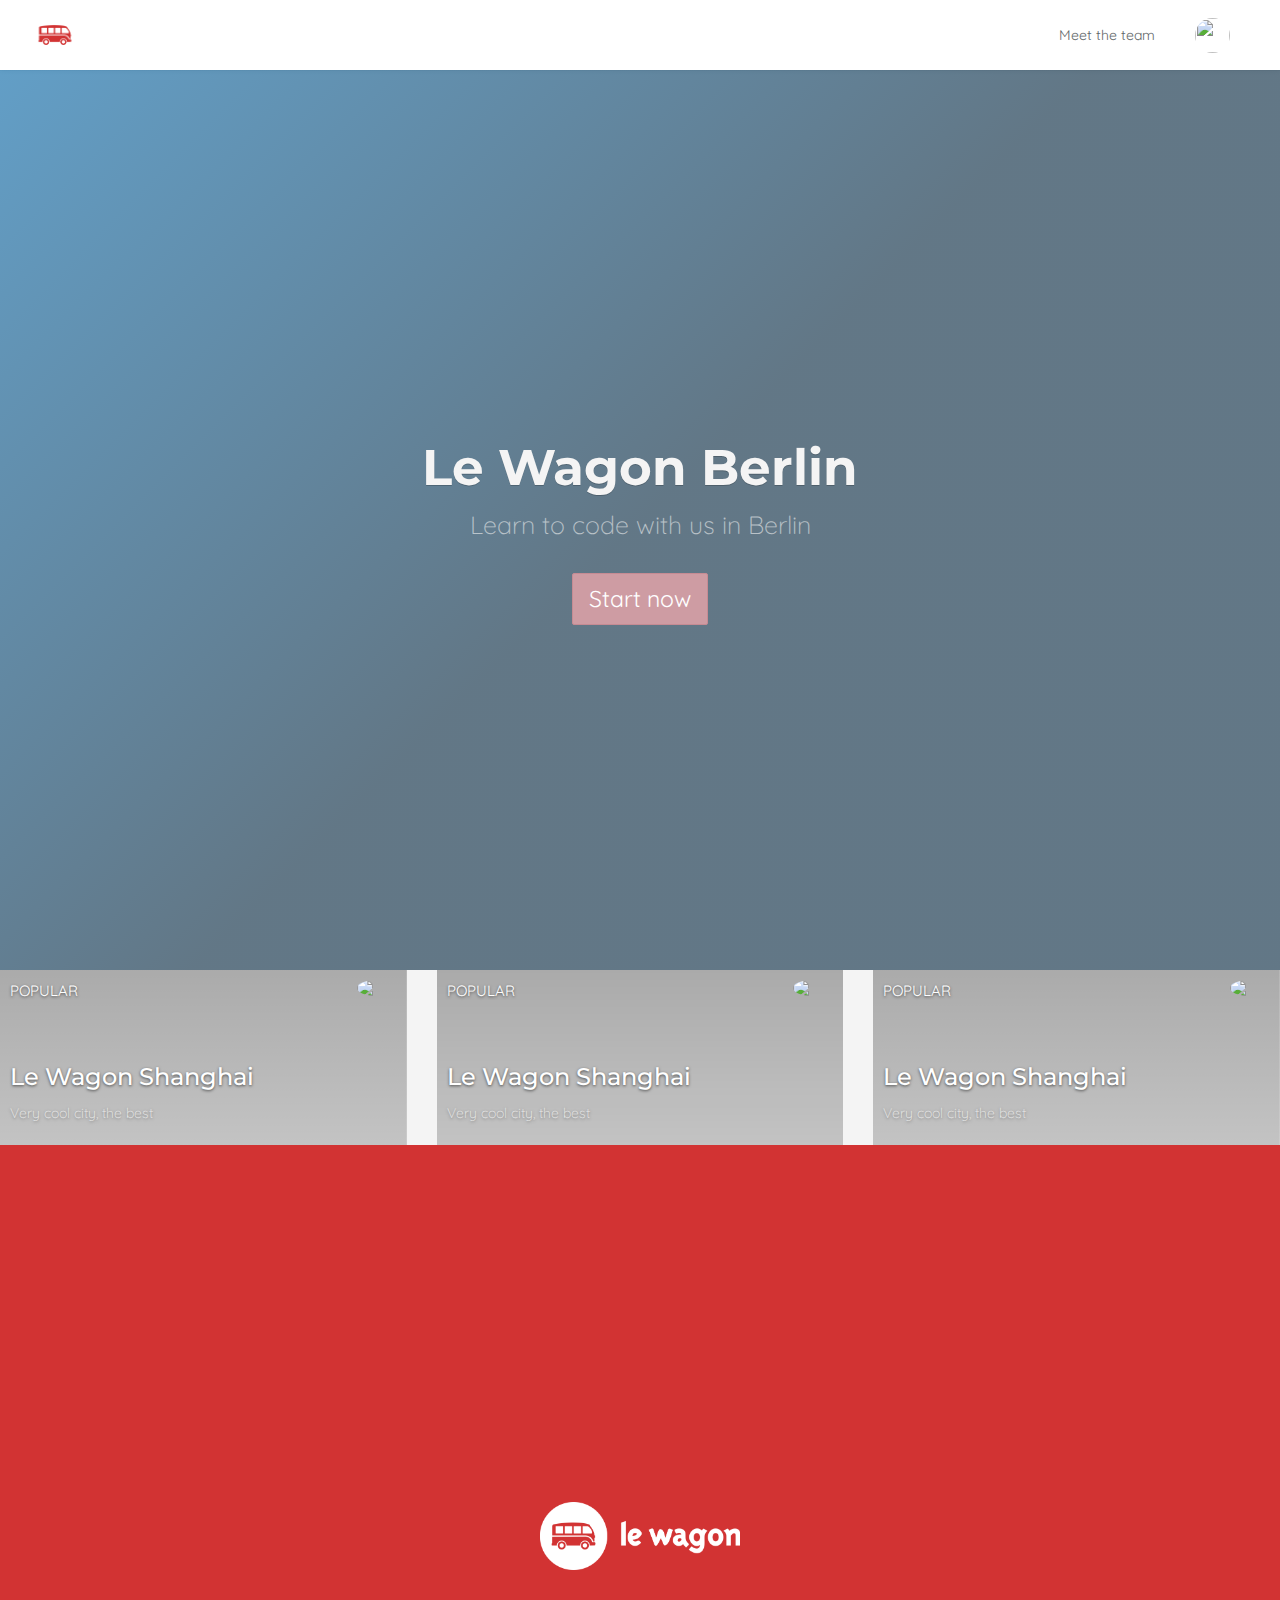
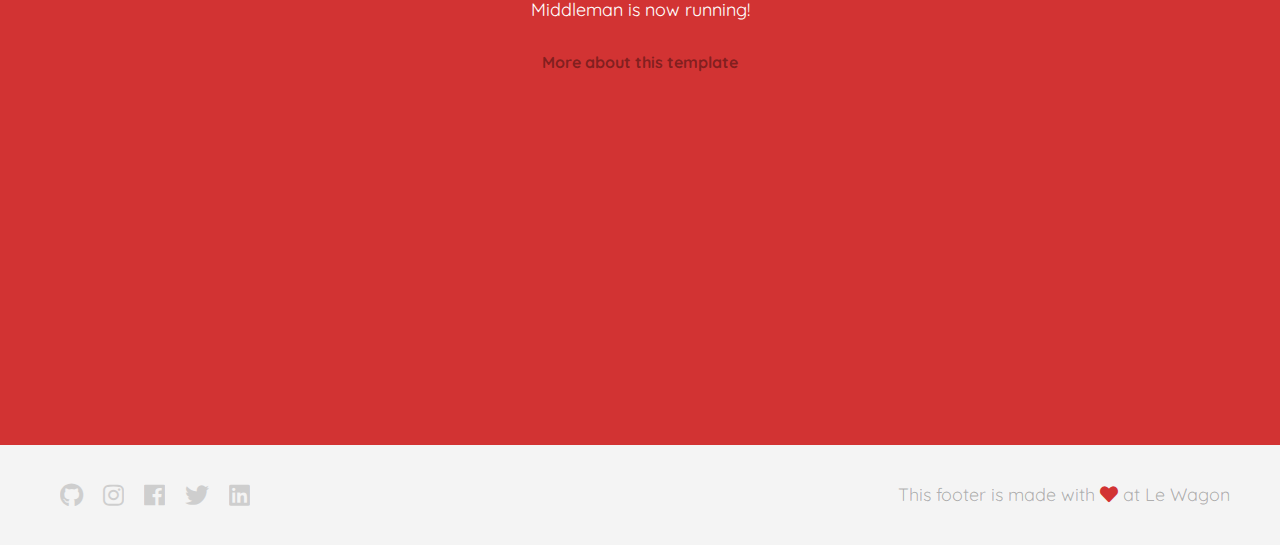
==== commit 969150f3: "Automated commit at 2018-10-21 02:48:08 UTC by middleman-deploy 2.0.0-alpha" ====
--- a/index.html
+++ b/index.html
@@ -7,7 +7,7 @@
           content="width=device-width, initial-scale=1, shrink-to-fit=no">
     <!-- Use the title from a page's frontmatter if it has one -->
     <title>Le Wagon - Middleman</title>
-    <link href="stylesheets/application-e8992ced.css" rel="stylesheet" />
+    <link href="stylesheets/application-d3da386b.css" rel="stylesheet" />
     <script src="javascripts/application-93de88c9.js"></script>
     <link href="images/favicon-f15af148.png" rel="icon" type="image/png" />
   </head>
--- a/stylesheets/application-d3da386b.css
+++ b/stylesheets/application-d3da386b.css
@@ -0,0 +1,8 @@
+@import url("https://fonts.googleapis.com/css?family=Montserrat|Quicksand");/*!
+ * Bootstrap v3.3.7 (http://getbootstrap.com)
+ * Copyright 2011-2016 Twitter, Inc.
+ * Licensed under MIT (https://github.com/twbs/bootstrap/blob/master/LICENSE)
+ *//*! normalize.css v3.0.3 | MIT License | github.com/necolas/normalize.css */html{font-family:sans-serif;-ms-text-size-adjust:100%;-webkit-text-size-adjust:100%}body{margin:0}article,aside,details,figcaption,figure,footer,header,hgroup,main,menu,nav,section,summary{display:block}audio,canvas,progress,video{display:inline-block;vertical-align:baseline}audio:not([controls]){display:none;height:0}[hidden],template{display:none}a{background-color:transparent}a:active,a:hover{outline:0}abbr[title]{border-bottom:1px dotted}b,strong{font-weight:bold}dfn{font-style:italic}h1{font-size:2em;margin:0.67em 0}mark{background:#ff0;color:#000}small{font-size:80%}sub,sup{font-size:75%;line-height:0;position:relative;vertical-align:baseline}sup{top:-0.5em}sub{bottom:-0.25em}img{border:0}svg:not(:root){overflow:hidden}figure{margin:1em 40px}hr{-webkit-box-sizing:content-box;box-sizing:content-box;height:0}pre{overflow:auto}code,kbd,pre,samp{font-family:monospace, monospace;font-size:1em}button,input,optgroup,select,textarea{color:inherit;font:inherit;margin:0}button{overflow:visible}button,select{text-transform:none}button,html input[type="button"],input[type="reset"],input[type="submit"]{-webkit-appearance:button;cursor:pointer}button[disabled],html input[disabled]{cursor:default}button::-moz-focus-inner,input::-moz-focus-inner{border:0;padding:0}input{line-height:normal}input[type="checkbox"],input[type="radio"]{-webkit-box-sizing:border-box;box-sizing:border-box;padding:0}input[type="number"]::-webkit-inner-spin-button,input[type="number"]::-webkit-outer-spin-button{height:auto}input[type="search"]{-webkit-appearance:textfield;-webkit-box-sizing:content-box;box-sizing:content-box}input[type="search"]::-webkit-search-cancel-button,input[type="search"]::-webkit-search-decoration{-webkit-appearance:none}fieldset{border:1px solid #c0c0c0;margin:0 2px;padding:0.35em 0.625em 0.75em}legend{border:0;padding:0}textarea{overflow:auto}optgroup{font-weight:bold}table{border-collapse:collapse;border-spacing:0}td,th{padding:0}/*! Source: https://github.com/h5bp/html5-boilerplate/blob/master/src/css/main.css */@media print{*,*:before,*:after{background:transparent !important;color:#000 !important;-webkit-box-shadow:none !important;box-shadow:none !important;text-shadow:none !important}a,a:visited{text-decoration:underline}a[href]:after{content:" (" attr(href) ")"}abbr[title]:after{content:" (" attr(title) ")"}a[href^="#"]:after,a[href^="javascript:"]:after{content:""}pre,blockquote{border:1px solid #999;page-break-inside:avoid}thead{display:table-header-group}tr,img{page-break-inside:avoid}img{max-width:100% !important}p,h2,h3{orphans:3;widows:3}h2,h3{page-break-after:avoid}.navbar{display:none}.btn>.caret,.dropup>.btn>.caret{border-top-color:#000 !important}.label{border:1px solid #000}.table{border-collapse:collapse !important}.table td,.table th{background-color:#fff !important}.table-bordered th,.table-bordered td{border:1px solid #ddd !important}}@font-face{font-family:'Glyphicons Halflings';src:url("../assets/bootstrap/glyphicons-halflings-regular-86b6f62b.eot");src:url("../assets/bootstrap/glyphicons-halflings-regular-86b6f62b.eot?#iefix") format("embedded-opentype"),url("../assets/bootstrap/glyphicons-halflings-regular-ca35b697.woff2") format("woff2"),url("../assets/bootstrap/glyphicons-halflings-regular-278e49a8.woff") format("woff"),url("../assets/bootstrap/glyphicons-halflings-regular-44bc1850.ttf") format("truetype"),url("../assets/bootstrap/glyphicons-halflings-regular-de51a849.svg#glyphicons_halflingsregular") format("svg")}.glyphicon{position:relative;top:1px;display:inline-block;font-family:'Glyphicons Halflings';font-style:normal;font-weight:normal;line-height:1;-webkit-font-smoothing:antialiased;-moz-osx-font-smoothing:grayscale}.glyphicon-asterisk:before{content:"\002a"}.glyphicon-plus:before{content:"\002b"}.glyphicon-euro:before,.glyphicon-eur:before{content:"\20ac"}.glyphicon-minus:before{content:"\2212"}.glyphicon-cloud:before{content:"\2601"}.glyphicon-envelope:before{content:"\2709"}.glyphicon-pencil:before{content:"\270f"}.glyphicon-glass:before{content:"\e001"}.glyphicon-music:before{content:"\e002"}.glyphicon-search:before{content:"\e003"}.glyphicon-heart:before{content:"\e005"}.glyphicon-star:before{content:"\e006"}.glyphicon-star-empty:before{content:"\e007"}.glyphicon-user:before{content:"\e008"}.glyphicon-film:before{content:"\e009"}.glyphicon-th-large:before{content:"\e010"}.glyphicon-th:before{content:"\e011"}.glyphicon-th-list:before{content:"\e012"}.glyphicon-ok:before{content:"\e013"}.glyphicon-remove:before{content:"\e014"}.glyphicon-zoom-in:before{content:"\e015"}.glyphicon-zoom-out:before{content:"\e016"}.glyphicon-off:before{content:"\e017"}.glyphicon-signal:before{content:"\e018"}.glyphicon-cog:before{content:"\e019"}.glyphicon-trash:before{content:"\e020"}.glyphicon-home:before{content:"\e021"}.glyphicon-file:before{content:"\e022"}.glyphicon-time:before{content:"\e023"}.glyphicon-road:before{content:"\e024"}.glyphicon-download-alt:before{content:"\e025"}.glyphicon-download:before{content:"\e026"}.glyphicon-upload:before{content:"\e027"}.glyphicon-inbox:before{content:"\e028"}.glyphicon-play-circle:before{content:"\e029"}.glyphicon-repeat:before{content:"\e030"}.glyphicon-refresh:before{content:"\e031"}.glyphicon-list-alt:before{content:"\e032"}.glyphicon-lock:before{content:"\e033"}.glyphicon-flag:before{content:"\e034"}.glyphicon-headphones:before{content:"\e035"}.glyphicon-volume-off:before{content:"\e036"}.glyphicon-volume-down:before{content:"\e037"}.glyphicon-volume-up:before{content:"\e038"}.glyphicon-qrcode:before{content:"\e039"}.glyphicon-barcode:before{content:"\e040"}.glyphicon-tag:before{content:"\e041"}.glyphicon-tags:before{content:"\e042"}.glyphicon-book:before{content:"\e043"}.glyphicon-bookmark:before{content:"\e044"}.glyphicon-print:before{content:"\e045"}.glyphicon-camera:before{content:"\e046"}.glyphicon-font:before{content:"\e047"}.glyphicon-bold:before{content:"\e048"}.glyphicon-italic:before{content:"\e049"}.glyphicon-text-height:before{content:"\e050"}.glyphicon-text-width:before{content:"\e051"}.glyphicon-align-left:before{content:"\e052"}.glyphicon-align-center:before{content:"\e053"}.glyphicon-align-right:before{content:"\e054"}.glyphicon-align-justify:before{content:"\e055"}.glyphicon-list:before{content:"\e056"}.glyphicon-indent-left:before{content:"\e057"}.glyphicon-indent-right:before{content:"\e058"}.glyphicon-facetime-video:before{content:"\e059"}.glyphicon-picture:before{content:"\e060"}.glyphicon-map-marker:before{content:"\e062"}.glyphicon-adjust:before{content:"\e063"}.glyphicon-tint:before{content:"\e064"}.glyphicon-edit:before{content:"\e065"}.glyphicon-share:before{content:"\e066"}.glyphicon-check:before{content:"\e067"}.glyphicon-move:before{content:"\e068"}.glyphicon-step-backward:before{content:"\e069"}.glyphicon-fast-backward:before{content:"\e070"}.glyphicon-backward:before{content:"\e071"}.glyphicon-play:before{content:"\e072"}.glyphicon-pause:before{content:"\e073"}.glyphicon-stop:before{content:"\e074"}.glyphicon-forward:before{content:"\e075"}.glyphicon-fast-forward:before{content:"\e076"}.glyphicon-step-forward:before{content:"\e077"}.glyphicon-eject:before{content:"\e078"}.glyphicon-chevron-left:before{content:"\e079"}.glyphicon-chevron-right:before{content:"\e080"}.glyphicon-plus-sign:before{content:"\e081"}.glyphicon-minus-sign:before{content:"\e082"}.glyphicon-remove-sign:before{content:"\e083"}.glyphicon-ok-sign:before{content:"\e084"}.glyphicon-question-sign:before{content:"\e085"}.glyphicon-info-sign:before{content:"\e086"}.glyphicon-screenshot:before{content:"\e087"}.glyphicon-remove-circle:before{content:"\e088"}.glyphicon-ok-circle:before{content:"\e089"}.glyphicon-ban-circle:before{content:"\e090"}.glyphicon-arrow-left:before{content:"\e091"}.glyphicon-arrow-right:before{content:"\e092"}.glyphicon-arrow-up:before{content:"\e093"}.glyphicon-arrow-down:before{content:"\e094"}.glyphicon-share-alt:before{content:"\e095"}.glyphicon-resize-full:before{content:"\e096"}.glyphicon-resize-small:before{content:"\e097"}.glyphicon-exclamation-sign:before{content:"\e101"}.glyphicon-gift:before{content:"\e102"}.glyphicon-leaf:before{content:"\e103"}.glyphicon-fire:before{content:"\e104"}.glyphicon-eye-open:before{content:"\e105"}.glyphicon-eye-close:before{content:"\e106"}.glyphicon-warning-sign:before{content:"\e107"}.glyphicon-plane:before{content:"\e108"}.glyphicon-calendar:before{content:"\e109"}.glyphicon-random:before{content:"\e110"}.glyphicon-comment:before{content:"\e111"}.glyphicon-magnet:before{content:"\e112"}.glyphicon-chevron-up:before{content:"\e113"}.glyphicon-chevron-down:before{content:"\e114"}.glyphicon-retweet:before{content:"\e115"}.glyphicon-shopping-cart:before{content:"\e116"}.glyphicon-folder-close:before{content:"\e117"}.glyphicon-folder-open:before{content:"\e118"}.glyphicon-resize-vertical:before{content:"\e119"}.glyphicon-resize-horizontal:before{content:"\e120"}.glyphicon-hdd:before{content:"\e121"}.glyphicon-bullhorn:before{content:"\e122"}.glyphicon-bell:before{content:"\e123"}.glyphicon-certificate:before{content:"\e124"}.glyphicon-thumbs-up:before{content:"\e125"}.glyphicon-thumbs-down:before{content:"\e126"}.glyphicon-hand-right:before{content:"\e127"}.glyphicon-hand-left:before{content:"\e128"}.glyphicon-hand-up:before{content:"\e129"}.glyphicon-hand-down:before{content:"\e130"}.glyphicon-circle-arrow-right:before{content:"\e131"}.glyphicon-circle-arrow-left:before{content:"\e132"}.glyphicon-circle-arrow-up:before{content:"\e133"}.glyphicon-circle-arrow-down:before{content:"\e134"}.glyphicon-globe:before{content:"\e135"}.glyphicon-wrench:before{content:"\e136"}.glyphicon-tasks:before{content:"\e137"}.glyphicon-filter:before{content:"\e138"}.glyphicon-briefcase:before{content:"\e139"}.glyphicon-fullscreen:before{content:"\e140"}.glyphicon-dashboard:before{content:"\e141"}.glyphicon-paperclip:before{content:"\e142"}.glyphicon-heart-empty:before{content:"\e143"}.glyphicon-link:before{content:"\e144"}.glyphicon-phone:before{content:"\e145"}.glyphicon-pushpin:before{content:"\e146"}.glyphicon-usd:before{content:"\e148"}.glyphicon-gbp:before{content:"\e149"}.glyphicon-sort:before{content:"\e150"}.glyphicon-sort-by-alphabet:before{content:"\e151"}.glyphicon-sort-by-alphabet-alt:before{content:"\e152"}.glyphicon-sort-by-order:before{content:"\e153"}.glyphicon-sort-by-order-alt:before{content:"\e154"}.glyphicon-sort-by-attributes:before{content:"\e155"}.glyphicon-sort-by-attributes-alt:before{content:"\e156"}.glyphicon-unchecked:before{content:"\e157"}.glyphicon-expand:before{content:"\e158"}.glyphicon-collapse-down:before{content:"\e159"}.glyphicon-collapse-up:before{content:"\e160"}.glyphicon-log-in:before{content:"\e161"}.glyphicon-flash:before{content:"\e162"}.glyphicon-log-out:before{content:"\e163"}.glyphicon-new-window:before{content:"\e164"}.glyphicon-record:before{content:"\e165"}.glyphicon-save:before{content:"\e166"}.glyphicon-open:before{content:"\e167"}.glyphicon-saved:before{content:"\e168"}.glyphicon-import:before{content:"\e169"}.glyphicon-export:before{content:"\e170"}.glyphicon-send:before{content:"\e171"}.glyphicon-floppy-disk:before{content:"\e172"}.glyphicon-floppy-saved:before{content:"\e173"}.glyphicon-floppy-remove:before{content:"\e174"}.glyphicon-floppy-save:before{content:"\e175"}.glyphicon-floppy-open:before{content:"\e176"}.glyphicon-credit-card:before{content:"\e177"}.glyphicon-transfer:before{content:"\e178"}.glyphicon-cutlery:before{content:"\e179"}.glyphicon-header:before{content:"\e180"}.glyphicon-compressed:before{content:"\e181"}.glyphicon-earphone:before{content:"\e182"}.glyphicon-phone-alt:before{content:"\e183"}.glyphicon-tower:before{content:"\e184"}.glyphicon-stats:before{content:"\e185"}.glyphicon-sd-video:before{content:"\e186"}.glyphicon-hd-video:before{content:"\e187"}.glyphicon-subtitles:before{content:"\e188"}.glyphicon-sound-stereo:before{content:"\e189"}.glyphicon-sound-dolby:before{content:"\e190"}.glyphicon-sound-5-1:before{content:"\e191"}.glyphicon-sound-6-1:before{content:"\e192"}.glyphicon-sound-7-1:before{content:"\e193"}.glyphicon-copyright-mark:before{content:"\e194"}.glyphicon-registration-mark:before{content:"\e195"}.glyphicon-cloud-download:before{content:"\e197"}.glyphicon-cloud-upload:before{content:"\e198"}.glyphicon-tree-conifer:before{content:"\e199"}.glyphicon-tree-deciduous:before{content:"\e200"}.glyphicon-cd:before{content:"\e201"}.glyphicon-save-file:before{content:"\e202"}.glyphicon-open-file:before{content:"\e203"}.glyphicon-level-up:before{content:"\e204"}.glyphicon-copy:before{content:"\e205"}.glyphicon-paste:before{content:"\e206"}.glyphicon-alert:before{content:"\e209"}.glyphicon-equalizer:before{content:"\e210"}.glyphicon-king:before{content:"\e211"}.glyphicon-queen:before{content:"\e212"}.glyphicon-pawn:before{content:"\e213"}.glyphicon-bishop:before{content:"\e214"}.glyphicon-knight:before{content:"\e215"}.glyphicon-baby-formula:before{content:"\e216"}.glyphicon-tent:before{content:"\26fa"}.glyphicon-blackboard:before{content:"\e218"}.glyphicon-bed:before{content:"\e219"}.glyphicon-apple:before{content:"\f8ff"}.glyphicon-erase:before{content:"\e221"}.glyphicon-hourglass:before{content:"\231b"}.glyphicon-lamp:before{content:"\e223"}.glyphicon-duplicate:before{content:"\e224"}.glyphicon-piggy-bank:before{content:"\e225"}.glyphicon-scissors:before{content:"\e226"}.glyphicon-bitcoin:before{content:"\e227"}.glyphicon-btc:before{content:"\e227"}.glyphicon-xbt:before{content:"\e227"}.glyphicon-yen:before{content:"\00a5"}.glyphicon-jpy:before{content:"\00a5"}.glyphicon-ruble:before{content:"\20bd"}.glyphicon-rub:before{content:"\20bd"}.glyphicon-scale:before{content:"\e230"}.glyphicon-ice-lolly:before{content:"\e231"}.glyphicon-ice-lolly-tasted:before{content:"\e232"}.glyphicon-education:before{content:"\e233"}.glyphicon-option-horizontal:before{content:"\e234"}.glyphicon-option-vertical:before{content:"\e235"}.glyphicon-menu-hamburger:before{content:"\e236"}.glyphicon-modal-window:before{content:"\e237"}.glyphicon-oil:before{content:"\e238"}.glyphicon-grain:before{content:"\e239"}.glyphicon-sunglasses:before{content:"\e240"}.glyphicon-text-size:before{content:"\e241"}.glyphicon-text-color:before{content:"\e242"}.glyphicon-text-background:before{content:"\e243"}.glyphicon-object-align-top:before{content:"\e244"}.glyphicon-object-align-bottom:before{content:"\e245"}.glyphicon-object-align-horizontal:before{content:"\e246"}.glyphicon-object-align-left:before{content:"\e247"}.glyphicon-object-align-vertical:before{content:"\e248"}.glyphicon-object-align-right:before{content:"\e249"}.glyphicon-triangle-right:before{content:"\e250"}.glyphicon-triangle-left:before{content:"\e251"}.glyphicon-triangle-bottom:before{content:"\e252"}.glyphicon-triangle-top:before{content:"\e253"}.glyphicon-console:before{content:"\e254"}.glyphicon-superscript:before{content:"\e255"}.glyphicon-subscript:before{content:"\e256"}.glyphicon-menu-left:before{content:"\e257"}.glyphicon-menu-right:before{content:"\e258"}.glyphicon-menu-down:before{content:"\e259"}.glyphicon-menu-up:before{content:"\e260"}*{-webkit-box-sizing:border-box;box-sizing:border-box}*:before,*:after{-webkit-box-sizing:border-box;box-sizing:border-box}html{font-size:10px;-webkit-tap-highlight-color:transparent}body{font-family:"Quicksand", sans-serif;font-size:18px;line-height:1.42857143;color:#333333;background-color:#F4F4F4}input,button,select,textarea{font-family:inherit;font-size:inherit;line-height:inherit}a{color:#ce9ca3;text-decoration:none}a:hover,a:focus{color:#b56973;text-decoration:underline}a:focus{outline:5px auto -webkit-focus-ring-color;outline-offset:-2px}figure{margin:0}img{vertical-align:middle}.img-responsive{display:block;max-width:100%;height:auto}.img-rounded{border-radius:2px}.img-thumbnail{padding:4px;line-height:1.42857143;background-color:#F4F4F4;border:1px solid #ddd;border-radius:2px;-webkit-transition:all 0.2s ease-in-out;transition:all 0.2s ease-in-out;display:inline-block;max-width:100%;height:auto}.img-circle{border-radius:50%}hr{margin-top:25px;margin-bottom:25px;border:0;border-top:1px solid #eeeeee}.sr-only{position:absolute;width:1px;height:1px;margin:-1px;padding:0;overflow:hidden;clip:rect(0, 0, 0, 0);border:0}.sr-only-focusable:active,.sr-only-focusable:focus{position:static;width:auto;height:auto;margin:0;overflow:visible;clip:auto}[role="button"]{cursor:pointer}h1,h2,h3,h4,h5,h6,.h1,.h2,.h3,.h4,.h5,.h6{font-family:"Montserrat", sans-serif;font-weight:500;line-height:1.1;color:inherit}h1 small,h1 .small,h2 small,h2 .small,h3 small,h3 .small,h4 small,h4 .small,h5 small,h5 .small,h6 small,h6 .small,.h1 small,.h1 .small,.h2 small,.h2 .small,.h3 small,.h3 .small,.h4 small,.h4 .small,.h5 small,.h5 .small,.h6 small,.h6 .small{font-weight:normal;line-height:1;color:#777777}h1,.h1,h2,.h2,h3,.h3{margin-top:25px;margin-bottom:12.5px}h1 small,h1 .small,.h1 small,.h1 .small,h2 small,h2 .small,.h2 small,.h2 .small,h3 small,h3 .small,.h3 small,.h3 .small{font-size:65%}h4,.h4,h5,.h5,h6,.h6{margin-top:12.5px;margin-bottom:12.5px}h4 small,h4 .small,.h4 small,.h4 .small,h5 small,h5 .small,.h5 small,.h5 .small,h6 small,h6 .small,.h6 small,.h6 .small{font-size:75%}h1,.h1{font-size:46px}h2,.h2{font-size:38px}h3,.h3{font-size:31px}h4,.h4{font-size:23px}h5,.h5{font-size:18px}h6,.h6{font-size:16px}p{margin:0 0 12.5px}.lead{margin-bottom:25px;font-size:20px;font-weight:300;line-height:1.4}@media (min-width: 768px){.lead{font-size:27px}}small,.small{font-size:88%}mark,.mark{background-color:#fcf8e3;padding:.2em}.text-left{text-align:left}.text-right{text-align:right}.text-center{text-align:center}.text-justify{text-align:justify}.text-nowrap{white-space:nowrap}.text-lowercase{text-transform:lowercase}.text-uppercase,.initialism{text-transform:uppercase}.text-capitalize{text-transform:capitalize}.text-muted{color:#777777}.text-primary{color:#ce9ca3}a.text-primary:hover,a.text-primary:focus{color:#bd7a83}.text-success{color:#3c763d}a.text-success:hover,a.text-success:focus{color:#2b542c}.text-info{color:#31708f}a.text-info:hover,a.text-info:focus{color:#245269}.text-warning{color:#8a6d3b}a.text-warning:hover,a.text-warning:focus{color:#66512c}.text-danger{color:#a94442}a.text-danger:hover,a.text-danger:focus{color:#843534}.bg-primary{color:#fff}.bg-primary{background-color:#ce9ca3}a.bg-primary:hover,a.bg-primary:focus{background-color:#bd7a83}.bg-success{background-color:#dff0d8}a.bg-success:hover,a.bg-success:focus{background-color:#c1e2b3}.bg-info{background-color:#d9edf7}a.bg-info:hover,a.bg-info:focus{background-color:#afd9ee}.bg-warning{background-color:#fcf8e3}a.bg-warning:hover,a.bg-warning:focus{background-color:#f7ecb5}.bg-danger{background-color:#f2dede}a.bg-danger:hover,a.bg-danger:focus{background-color:#e4b9b9}.page-header{padding-bottom:11.5px;margin:50px 0 25px;border-bottom:1px solid #eeeeee}ul,ol{margin-top:0;margin-bottom:12.5px}ul ul,ul ol,ol ul,ol ol{margin-bottom:0}.list-unstyled{padding-left:0;list-style:none}.list-inline{padding-left:0;list-style:none;margin-left:-5px}.list-inline>li{display:inline-block;padding-left:5px;padding-right:5px}dl{margin-top:0;margin-bottom:25px}dt,dd{line-height:1.42857143}dt{font-weight:bold}dd{margin-left:0}.dl-horizontal dd:before,.dl-horizontal dd:after{content:" ";display:table}.dl-horizontal dd:after{clear:both}@media (min-width: 768px){.dl-horizontal dt{float:left;width:160px;clear:left;text-align:right;overflow:hidden;text-overflow:ellipsis;white-space:nowrap}.dl-horizontal dd{margin-left:180px}}abbr[title],abbr[data-original-title]{cursor:help;border-bottom:1px dotted #777777}.initialism{font-size:90%}blockquote{padding:12.5px 25px;margin:0 0 25px;font-size:22.5px;border-left:5px solid #eeeeee}blockquote p:last-child,blockquote ul:last-child,blockquote ol:last-child{margin-bottom:0}blockquote footer,blockquote small,blockquote .small{display:block;font-size:80%;line-height:1.42857143;color:#777777}blockquote footer:before,blockquote small:before,blockquote .small:before{content:'\2014 \00A0'}.blockquote-reverse,blockquote.pull-right{padding-right:15px;padding-left:0;border-right:5px solid #eeeeee;border-left:0;text-align:right}.blockquote-reverse footer:before,.blockquote-reverse small:before,.blockquote-reverse .small:before,blockquote.pull-right footer:before,blockquote.pull-right small:before,blockquote.pull-right .small:before{content:''}.blockquote-reverse footer:after,.blockquote-reverse small:after,.blockquote-reverse .small:after,blockquote.pull-right footer:after,blockquote.pull-right small:after,blockquote.pull-right .small:after{content:'\00A0 \2014'}address{margin-bottom:25px;font-style:normal;line-height:1.42857143}code,kbd,pre,samp{font-family:Menlo, Monaco, Consolas, "Courier New", monospace}code{padding:2px 4px;font-size:90%;color:#c7254e;background-color:#f9f2f4;border-radius:2px}kbd{padding:2px 4px;font-size:90%;color:#fff;background-color:#333;border-radius:2px;-webkit-box-shadow:inset 0 -1px 0 rgba(0,0,0,0.25);box-shadow:inset 0 -1px 0 rgba(0,0,0,0.25)}kbd kbd{padding:0;font-size:100%;font-weight:bold;-webkit-box-shadow:none;box-shadow:none}pre{display:block;padding:12px;margin:0 0 12.5px;font-size:17px;line-height:1.42857143;word-break:break-all;word-wrap:break-word;color:#333333;background-color:#f5f5f5;border:1px solid #ccc;border-radius:2px}pre code{padding:0;font-size:inherit;color:inherit;white-space:pre-wrap;background-color:transparent;border-radius:0}.pre-scrollable{max-height:340px;overflow-y:scroll}.container{margin-right:auto;margin-left:auto;padding-left:15px;padding-right:15px}.container:before,.container:after{content:" ";display:table}.container:after{clear:both}@media (min-width: 768px){.container{width:750px}}@media (min-width: 992px){.container{width:970px}}@media (min-width: 1200px){.container{width:1170px}}.container-fluid{margin-right:auto;margin-left:auto;padding-left:15px;padding-right:15px}.container-fluid:before,.container-fluid:after{content:" ";display:table}.container-fluid:after{clear:both}.row{margin-left:-15px;margin-right:-15px}.row:before,.row:after{content:" ";display:table}.row:after{clear:both}.col-xs-1,.col-sm-1,.col-md-1,.col-lg-1,.col-xs-2,.col-sm-2,.col-md-2,.col-lg-2,.col-xs-3,.col-sm-3,.col-md-3,.col-lg-3,.col-xs-4,.col-sm-4,.col-md-4,.col-lg-4,.col-xs-5,.col-sm-5,.col-md-5,.col-lg-5,.col-xs-6,.col-sm-6,.col-md-6,.col-lg-6,.col-xs-7,.col-sm-7,.col-md-7,.col-lg-7,.col-xs-8,.col-sm-8,.col-md-8,.col-lg-8,.col-xs-9,.col-sm-9,.col-md-9,.col-lg-9,.col-xs-10,.col-sm-10,.col-md-10,.col-lg-10,.col-xs-11,.col-sm-11,.col-md-11,.col-lg-11,.col-xs-12,.col-sm-12,.col-md-12,.col-lg-12{position:relative;min-height:1px;padding-left:15px;padding-right:15px}.col-xs-1,.col-xs-2,.col-xs-3,.col-xs-4,.col-xs-5,.col-xs-6,.col-xs-7,.col-xs-8,.col-xs-9,.col-xs-10,.col-xs-11,.col-xs-12{float:left}.col-xs-1{width:8.33333333%}.col-xs-2{width:16.66666667%}.col-xs-3{width:25%}.col-xs-4{width:33.33333333%}.col-xs-5{width:41.66666667%}.col-xs-6{width:50%}.col-xs-7{width:58.33333333%}.col-xs-8{width:66.66666667%}.col-xs-9{width:75%}.col-xs-10{width:83.33333333%}.col-xs-11{width:91.66666667%}.col-xs-12{width:100%}.col-xs-pull-0{right:auto}.col-xs-pull-1{right:8.33333333%}.col-xs-pull-2{right:16.66666667%}.col-xs-pull-3{right:25%}.col-xs-pull-4{right:33.33333333%}.col-xs-pull-5{right:41.66666667%}.col-xs-pull-6{right:50%}.col-xs-pull-7{right:58.33333333%}.col-xs-pull-8{right:66.66666667%}.col-xs-pull-9{right:75%}.col-xs-pull-10{right:83.33333333%}.col-xs-pull-11{right:91.66666667%}.col-xs-pull-12{right:100%}.col-xs-push-0{left:auto}.col-xs-push-1{left:8.33333333%}.col-xs-push-2{left:16.66666667%}.col-xs-push-3{left:25%}.col-xs-push-4{left:33.33333333%}.col-xs-push-5{left:41.66666667%}.col-xs-push-6{left:50%}.col-xs-push-7{left:58.33333333%}.col-xs-push-8{left:66.66666667%}.col-xs-push-9{left:75%}.col-xs-push-10{left:83.33333333%}.col-xs-push-11{left:91.66666667%}.col-xs-push-12{left:100%}.col-xs-offset-0{margin-left:0%}.col-xs-offset-1{margin-left:8.33333333%}.col-xs-offset-2{margin-left:16.66666667%}.col-xs-offset-3{margin-left:25%}.col-xs-offset-4{margin-left:33.33333333%}.col-xs-offset-5{margin-left:41.66666667%}.col-xs-offset-6{margin-left:50%}.col-xs-offset-7{margin-left:58.33333333%}.col-xs-offset-8{margin-left:66.66666667%}.col-xs-offset-9{margin-left:75%}.col-xs-offset-10{margin-left:83.33333333%}.col-xs-offset-11{margin-left:91.66666667%}.col-xs-offset-12{margin-left:100%}@media (min-width: 768px){.col-sm-1,.col-sm-2,.col-sm-3,.col-sm-4,.col-sm-5,.col-sm-6,.col-sm-7,.col-sm-8,.col-sm-9,.col-sm-10,.col-sm-11,.col-sm-12{float:left}.col-sm-1{width:8.33333333%}.col-sm-2{width:16.66666667%}.col-sm-3{width:25%}.col-sm-4{width:33.33333333%}.col-sm-5{width:41.66666667%}.col-sm-6{width:50%}.col-sm-7{width:58.33333333%}.col-sm-8{width:66.66666667%}.col-sm-9{width:75%}.col-sm-10{width:83.33333333%}.col-sm-11{width:91.66666667%}.col-sm-12{width:100%}.col-sm-pull-0{right:auto}.col-sm-pull-1{right:8.33333333%}.col-sm-pull-2{right:16.66666667%}.col-sm-pull-3{right:25%}.col-sm-pull-4{right:33.33333333%}.col-sm-pull-5{right:41.66666667%}.col-sm-pull-6{right:50%}.col-sm-pull-7{right:58.33333333%}.col-sm-pull-8{right:66.66666667%}.col-sm-pull-9{right:75%}.col-sm-pull-10{right:83.33333333%}.col-sm-pull-11{right:91.66666667%}.col-sm-pull-12{right:100%}.col-sm-push-0{left:auto}.col-sm-push-1{left:8.33333333%}.col-sm-push-2{left:16.66666667%}.col-sm-push-3{left:25%}.col-sm-push-4{left:33.33333333%}.col-sm-push-5{left:41.66666667%}.col-sm-push-6{left:50%}.col-sm-push-7{left:58.33333333%}.col-sm-push-8{left:66.66666667%}.col-sm-push-9{left:75%}.col-sm-push-10{left:83.33333333%}.col-sm-push-11{left:91.66666667%}.col-sm-push-12{left:100%}.col-sm-offset-0{margin-left:0%}.col-sm-offset-1{margin-left:8.33333333%}.col-sm-offset-2{margin-left:16.66666667%}.col-sm-offset-3{margin-left:25%}.col-sm-offset-4{margin-left:33.33333333%}.col-sm-offset-5{margin-left:41.66666667%}.col-sm-offset-6{margin-left:50%}.col-sm-offset-7{margin-left:58.33333333%}.col-sm-offset-8{margin-left:66.66666667%}.col-sm-offset-9{margin-left:75%}.col-sm-offset-10{margin-left:83.33333333%}.col-sm-offset-11{margin-left:91.66666667%}.col-sm-offset-12{margin-left:100%}}@media (min-width: 992px){.col-md-1,.col-md-2,.col-md-3,.col-md-4,.col-md-5,.col-md-6,.col-md-7,.col-md-8,.col-md-9,.col-md-10,.col-md-11,.col-md-12{float:left}.col-md-1{width:8.33333333%}.col-md-2{width:16.66666667%}.col-md-3{width:25%}.col-md-4{width:33.33333333%}.col-md-5{width:41.66666667%}.col-md-6{width:50%}.col-md-7{width:58.33333333%}.col-md-8{width:66.66666667%}.col-md-9{width:75%}.col-md-10{width:83.33333333%}.col-md-11{width:91.66666667%}.col-md-12{width:100%}.col-md-pull-0{right:auto}.col-md-pull-1{right:8.33333333%}.col-md-pull-2{right:16.66666667%}.col-md-pull-3{right:25%}.col-md-pull-4{right:33.33333333%}.col-md-pull-5{right:41.66666667%}.col-md-pull-6{right:50%}.col-md-pull-7{right:58.33333333%}.col-md-pull-8{right:66.66666667%}.col-md-pull-9{right:75%}.col-md-pull-10{right:83.33333333%}.col-md-pull-11{right:91.66666667%}.col-md-pull-12{right:100%}.col-md-push-0{left:auto}.col-md-push-1{left:8.33333333%}.col-md-push-2{left:16.66666667%}.col-md-push-3{left:25%}.col-md-push-4{left:33.33333333%}.col-md-push-5{left:41.66666667%}.col-md-push-6{left:50%}.col-md-push-7{left:58.33333333%}.col-md-push-8{left:66.66666667%}.col-md-push-9{left:75%}.col-md-push-10{left:83.33333333%}.col-md-push-11{left:91.66666667%}.col-md-push-12{left:100%}.col-md-offset-0{margin-left:0%}.col-md-offset-1{margin-left:8.33333333%}.col-md-offset-2{margin-left:16.66666667%}.col-md-offset-3{margin-left:25%}.col-md-offset-4{margin-left:33.33333333%}.col-md-offset-5{margin-left:41.66666667%}.col-md-offset-6{margin-left:50%}.col-md-offset-7{margin-left:58.33333333%}.col-md-offset-8{margin-left:66.66666667%}.col-md-offset-9{margin-left:75%}.col-md-offset-10{margin-left:83.33333333%}.col-md-offset-11{margin-left:91.66666667%}.col-md-offset-12{margin-left:100%}}@media (min-width: 1200px){.col-lg-1,.col-lg-2,.col-lg-3,.col-lg-4,.col-lg-5,.col-lg-6,.col-lg-7,.col-lg-8,.col-lg-9,.col-lg-10,.col-lg-11,.col-lg-12{float:left}.col-lg-1{width:8.33333333%}.col-lg-2{width:16.66666667%}.col-lg-3{width:25%}.col-lg-4{width:33.33333333%}.col-lg-5{width:41.66666667%}.col-lg-6{width:50%}.col-lg-7{width:58.33333333%}.col-lg-8{width:66.66666667%}.col-lg-9{width:75%}.col-lg-10{width:83.33333333%}.col-lg-11{width:91.66666667%}.col-lg-12{width:100%}.col-lg-pull-0{right:auto}.col-lg-pull-1{right:8.33333333%}.col-lg-pull-2{right:16.66666667%}.col-lg-pull-3{right:25%}.col-lg-pull-4{right:33.33333333%}.col-lg-pull-5{right:41.66666667%}.col-lg-pull-6{right:50%}.col-lg-pull-7{right:58.33333333%}.col-lg-pull-8{right:66.66666667%}.col-lg-pull-9{right:75%}.col-lg-pull-10{right:83.33333333%}.col-lg-pull-11{right:91.66666667%}.col-lg-pull-12{right:100%}.col-lg-push-0{left:auto}.col-lg-push-1{left:8.33333333%}.col-lg-push-2{left:16.66666667%}.col-lg-push-3{left:25%}.col-lg-push-4{left:33.33333333%}.col-lg-push-5{left:41.66666667%}.col-lg-push-6{left:50%}.col-lg-push-7{left:58.33333333%}.col-lg-push-8{left:66.66666667%}.col-lg-push-9{left:75%}.col-lg-push-10{left:83.33333333%}.col-lg-push-11{left:91.66666667%}.col-lg-push-12{left:100%}.col-lg-offset-0{margin-left:0%}.col-lg-offset-1{margin-left:8.33333333%}.col-lg-offset-2{margin-left:16.66666667%}.col-lg-offset-3{margin-left:25%}.col-lg-offset-4{margin-left:33.33333333%}.col-lg-offset-5{margin-left:41.66666667%}.col-lg-offset-6{margin-left:50%}.col-lg-offset-7{margin-left:58.33333333%}.col-lg-offset-8{margin-left:66.66666667%}.col-lg-offset-9{margin-left:75%}.col-lg-offset-10{margin-left:83.33333333%}.col-lg-offset-11{margin-left:91.66666667%}.col-lg-offset-12{margin-left:100%}}table{background-color:transparent}caption{padding-top:8px;padding-bottom:8px;color:#777777;text-align:left}th{text-align:left}.table{width:100%;max-width:100%;margin-bottom:25px}.table>thead>tr>th,.table>thead>tr>td,.table>tbody>tr>th,.table>tbody>tr>td,.table>tfoot>tr>th,.table>tfoot>tr>td{padding:8px;line-height:1.42857143;vertical-align:top;border-top:1px solid #ddd}.table>thead>tr>th{vertical-align:bottom;border-bottom:2px solid #ddd}.table>caption+thead>tr:first-child>th,.table>caption+thead>tr:first-child>td,.table>colgroup+thead>tr:first-child>th,.table>colgroup+thead>tr:first-child>td,.table>thead:first-child>tr:first-child>th,.table>thead:first-child>tr:first-child>td{border-top:0}.table>tbody+tbody{border-top:2px solid #ddd}.table .table{background-color:#F4F4F4}.table-condensed>thead>tr>th,.table-condensed>thead>tr>td,.table-condensed>tbody>tr>th,.table-condensed>tbody>tr>td,.table-condensed>tfoot>tr>th,.table-condensed>tfoot>tr>td{padding:5px}.table-bordered{border:1px solid #ddd}.table-bordered>thead>tr>th,.table-bordered>thead>tr>td,.table-bordered>tbody>tr>th,.table-bordered>tbody>tr>td,.table-bordered>tfoot>tr>th,.table-bordered>tfoot>tr>td{border:1px solid #ddd}.table-bordered>thead>tr>th,.table-bordered>thead>tr>td{border-bottom-width:2px}.table-striped>tbody>tr:nth-of-type(odd){background-color:#f9f9f9}.table-hover>tbody>tr:hover{background-color:#f5f5f5}table col[class*="col-"]{position:static;float:none;display:table-column}table td[class*="col-"],table th[class*="col-"]{position:static;float:none;display:table-cell}.table>thead>tr>td.active,.table>thead>tr>th.active,.table>thead>tr.active>td,.table>thead>tr.active>th,.table>tbody>tr>td.active,.table>tbody>tr>th.active,.table>tbody>tr.active>td,.table>tbody>tr.active>th,.table>tfoot>tr>td.active,.table>tfoot>tr>th.active,.table>tfoot>tr.active>td,.table>tfoot>tr.active>th{background-color:#f5f5f5}.table-hover>tbody>tr>td.active:hover,.table-hover>tbody>tr>th.active:hover,.table-hover>tbody>tr.active:hover>td,.table-hover>tbody>tr:hover>.active,.table-hover>tbody>tr.active:hover>th{background-color:#e8e8e8}.table>thead>tr>td.success,.table>thead>tr>th.success,.table>thead>tr.success>td,.table>thead>tr.success>th,.table>tbody>tr>td.success,.table>tbody>tr>th.success,.table>tbody>tr.success>td,.table>tbody>tr.success>th,.table>tfoot>tr>td.success,.table>tfoot>tr>th.success,.table>tfoot>tr.success>td,.table>tfoot>tr.success>th{background-color:#dff0d8}.table-hover>tbody>tr>td.success:hover,.table-hover>tbody>tr>th.success:hover,.table-hover>tbody>tr.success:hover>td,.table-hover>tbody>tr:hover>.success,.table-hover>tbody>tr.success:hover>th{background-color:#d0e9c6}.table>thead>tr>td.info,.table>thead>tr>th.info,.table>thead>tr.info>td,.table>thead>tr.info>th,.table>tbody>tr>td.info,.table>tbody>tr>th.info,.table>tbody>tr.info>td,.table>tbody>tr.info>th,.table>tfoot>tr>td.info,.table>tfoot>tr>th.info,.table>tfoot>tr.info>td,.table>tfoot>tr.info>th{background-color:#d9edf7}.table-hover>tbody>tr>td.info:hover,.table-hover>tbody>tr>th.info:hover,.table-hover>tbody>tr.info:hover>td,.table-hover>tbody>tr:hover>.info,.table-hover>tbody>tr.info:hover>th{background-color:#c4e3f3}.table>thead>tr>td.warning,.table>thead>tr>th.warning,.table>thead>tr.warning>td,.table>thead>tr.warning>th,.table>tbody>tr>td.warning,.table>tbody>tr>th.warning,.table>tbody>tr.warning>td,.table>tbody>tr.warning>th,.table>tfoot>tr>td.warning,.table>tfoot>tr>th.warning,.table>tfoot>tr.warning>td,.table>tfoot>tr.warning>th{background-color:#fcf8e3}.table-hover>tbody>tr>td.warning:hover,.table-hover>tbody>tr>th.warning:hover,.table-hover>tbody>tr.warning:hover>td,.table-hover>tbody>tr:hover>.warning,.table-hover>tbody>tr.warning:hover>th{background-color:#faf2cc}.table>thead>tr>td.danger,.table>thead>tr>th.danger,.table>thead>tr.danger>td,.table>thead>tr.danger>th,.table>tbody>tr>td.danger,.table>tbody>tr>th.danger,.table>tbody>tr.danger>td,.table>tbody>tr.danger>th,.table>tfoot>tr>td.danger,.table>tfoot>tr>th.danger,.table>tfoot>tr.danger>td,.table>tfoot>tr.danger>th{background-color:#f2dede}.table-hover>tbody>tr>td.danger:hover,.table-hover>tbody>tr>th.danger:hover,.table-hover>tbody>tr.danger:hover>td,.table-hover>tbody>tr:hover>.danger,.table-hover>tbody>tr.danger:hover>th{background-color:#ebcccc}.table-responsive{overflow-x:auto;min-height:0.01%}@media screen and (max-width: 767px){.table-responsive{width:100%;margin-bottom:18.75px;overflow-y:hidden;-ms-overflow-style:-ms-autohiding-scrollbar;border:1px solid #ddd}.table-responsive>.table{margin-bottom:0}.table-responsive>.table>thead>tr>th,.table-responsive>.table>thead>tr>td,.table-responsive>.table>tbody>tr>th,.table-responsive>.table>tbody>tr>td,.table-responsive>.table>tfoot>tr>th,.table-responsive>.table>tfoot>tr>td{white-space:nowrap}.table-responsive>.table-bordered{border:0}.table-responsive>.table-bordered>thead>tr>th:first-child,.table-responsive>.table-bordered>thead>tr>td:first-child,.table-responsive>.table-bordered>tbody>tr>th:first-child,.table-responsive>.table-bordered>tbody>tr>td:first-child,.table-responsive>.table-bordered>tfoot>tr>th:first-child,.table-responsive>.table-bordered>tfoot>tr>td:first-child{border-left:0}.table-responsive>.table-bordered>thead>tr>th:last-child,.table-responsive>.table-bordered>thead>tr>td:last-child,.table-responsive>.table-bordered>tbody>tr>th:last-child,.table-responsive>.table-bordered>tbody>tr>td:last-child,.table-responsive>.table-bordered>tfoot>tr>th:last-child,.table-responsive>.table-bordered>tfoot>tr>td:last-child{border-right:0}.table-responsive>.table-bordered>tbody>tr:last-child>th,.table-responsive>.table-bordered>tbody>tr:last-child>td,.table-responsive>.table-bordered>tfoot>tr:last-child>th,.table-responsive>.table-bordered>tfoot>tr:last-child>td{border-bottom:0}}fieldset{padding:0;margin:0;border:0;min-width:0}legend{display:block;width:100%;padding:0;margin-bottom:25px;font-size:27px;line-height:inherit;color:#333333;border:0;border-bottom:1px solid #e5e5e5}label{display:inline-block;max-width:100%;margin-bottom:5px;font-weight:bold}input[type="search"]{-webkit-box-sizing:border-box;box-sizing:border-box}input[type="radio"],input[type="checkbox"]{margin:4px 0 0;margin-top:1px \9;line-height:normal}input[type="file"]{display:block}input[type="range"]{display:block;width:100%}select[multiple],select[size]{height:auto}input[type="file"]:focus,input[type="radio"]:focus,input[type="checkbox"]:focus{outline:5px auto -webkit-focus-ring-color;outline-offset:-2px}output{display:block;padding-top:7px;font-size:18px;line-height:1.42857143;color:#000000}.form-control{display:block;width:100%;height:39px;padding:6px 12px;font-size:18px;line-height:1.42857143;color:#000000;background-color:#fff;background-image:none;border:1px solid #ccc;border-radius:2px;-webkit-box-shadow:inset 0 1px 1px rgba(0,0,0,0.075);box-shadow:inset 0 1px 1px rgba(0,0,0,0.075);-webkit-transition:border-color ease-in-out 0.15s, box-shadow ease-in-out 0.15s;-webkit-transition:border-color ease-in-out 0.15s, -webkit-box-shadow ease-in-out 0.15s;transition:border-color ease-in-out 0.15s, -webkit-box-shadow ease-in-out 0.15s;transition:border-color ease-in-out 0.15s, box-shadow ease-in-out 0.15s;transition:border-color ease-in-out 0.15s, box-shadow ease-in-out 0.15s, -webkit-box-shadow ease-in-out 0.15s}.form-control:focus{border-color:#66afe9;outline:0;-webkit-box-shadow:inset 0 1px 1px rgba(0,0,0,0.075),0 0 8px rgba(102,175,233,0.6);box-shadow:inset 0 1px 1px rgba(0,0,0,0.075),0 0 8px rgba(102,175,233,0.6)}.form-control::-moz-placeholder{color:#999;opacity:1}.form-control:-ms-input-placeholder{color:#999}.form-control::-webkit-input-placeholder{color:#999}.form-control::-ms-expand{border:0;background-color:transparent}.form-control[disabled],.form-control[readonly],fieldset[disabled] .form-control{background-color:#eeeeee;opacity:1}.form-control[disabled],fieldset[disabled] .form-control{cursor:not-allowed}textarea.form-control{height:auto}input[type="search"]{-webkit-appearance:none}@media screen and (-webkit-min-device-pixel-ratio: 0){input[type="date"].form-control,input[type="time"].form-control,input[type="datetime-local"].form-control,input[type="month"].form-control{line-height:39px}input[type="date"].input-sm,.input-group-sm>input[type="date"].form-control,.input-group-sm>input[type="date"].input-group-addon,.input-group-sm>.input-group-btn>input[type="date"].btn,.input-group-sm input[type="date"],input[type="time"].input-sm,.input-group-sm>input[type="time"].form-control,.input-group-sm>input[type="time"].input-group-addon,.input-group-sm>.input-group-btn>input[type="time"].btn,.input-group-sm input[type="time"],input[type="datetime-local"].input-sm,.input-group-sm>input[type="datetime-local"].form-control,.input-group-sm>input[type="datetime-local"].input-group-addon,.input-group-sm>.input-group-btn>input[type="datetime-local"].btn,.input-group-sm input[type="datetime-local"],input[type="month"].input-sm,.input-group-sm>input[type="month"].form-control,.input-group-sm>input[type="month"].input-group-addon,.input-group-sm>.input-group-btn>input[type="month"].btn,.input-group-sm input[type="month"]{line-height:36px}input[type="date"].input-lg,.input-group-lg>input[type="date"].form-control,.input-group-lg>input[type="date"].input-group-addon,.input-group-lg>.input-group-btn>input[type="date"].btn,.input-group-lg input[type="date"],input[type="time"].input-lg,.input-group-lg>input[type="time"].form-control,.input-group-lg>input[type="time"].input-group-addon,.input-group-lg>.input-group-btn>input[type="time"].btn,.input-group-lg input[type="time"],input[type="datetime-local"].input-lg,.input-group-lg>input[type="datetime-local"].form-control,.input-group-lg>input[type="datetime-local"].input-group-addon,.input-group-lg>.input-group-btn>input[type="datetime-local"].btn,.input-group-lg input[type="datetime-local"],input[type="month"].input-lg,.input-group-lg>input[type="month"].form-control,.input-group-lg>input[type="month"].input-group-addon,.input-group-lg>.input-group-btn>input[type="month"].btn,.input-group-lg input[type="month"]{line-height:53px}}.form-group{margin-bottom:15px}.radio,.checkbox{position:relative;display:block;margin-top:10px;margin-bottom:10px}.radio label,.checkbox label{min-height:25px;padding-left:20px;margin-bottom:0;font-weight:normal;cursor:pointer}.radio input[type="radio"],.radio-inline input[type="radio"],.checkbox input[type="checkbox"],.checkbox-inline input[type="checkbox"]{position:absolute;margin-left:-20px;margin-top:4px \9}.radio+.radio,.checkbox+.checkbox{margin-top:-5px}.radio-inline,.checkbox-inline{position:relative;display:inline-block;padding-left:20px;margin-bottom:0;vertical-align:middle;font-weight:normal;cursor:pointer}.radio-inline+.radio-inline,.checkbox-inline+.checkbox-inline{margin-top:0;margin-left:10px}input[type="radio"][disabled],input[type="radio"].disabled,fieldset[disabled] input[type="radio"],input[type="checkbox"][disabled],input[type="checkbox"].disabled,fieldset[disabled] input[type="checkbox"]{cursor:not-allowed}.radio-inline.disabled,fieldset[disabled] .radio-inline,.checkbox-inline.disabled,fieldset[disabled] .checkbox-inline{cursor:not-allowed}.radio.disabled label,fieldset[disabled] .radio label,.checkbox.disabled label,fieldset[disabled] .checkbox label{cursor:not-allowed}.form-control-static{padding-top:7px;padding-bottom:7px;margin-bottom:0;min-height:43px}.form-control-static.input-lg,.input-group-lg>.form-control-static.form-control,.input-group-lg>.form-control-static.input-group-addon,.input-group-lg>.input-group-btn>.form-control-static.btn,.form-control-static.input-sm,.input-group-sm>.form-control-static.form-control,.input-group-sm>.form-control-static.input-group-addon,.input-group-sm>.input-group-btn>.form-control-static.btn{padding-left:0;padding-right:0}.input-sm,.input-group-sm>.form-control,.input-group-sm>.input-group-addon,.input-group-sm>.input-group-btn>.btn{height:36px;padding:5px 10px;font-size:16px;line-height:1.5;border-radius:2px}select.input-sm,.input-group-sm>select.form-control,.input-group-sm>select.input-group-addon,.input-group-sm>.input-group-btn>select.btn{height:36px;line-height:36px}textarea.input-sm,.input-group-sm>textarea.form-control,.input-group-sm>textarea.input-group-addon,.input-group-sm>.input-group-btn>textarea.btn,select[multiple].input-sm,.input-group-sm>select[multiple].form-control,.input-group-sm>select[multiple].input-group-addon,.input-group-sm>.input-group-btn>select[multiple].btn{height:auto}.form-group-sm .form-control{height:36px;padding:5px 10px;font-size:16px;line-height:1.5;border-radius:2px}.form-group-sm select.form-control{height:36px;line-height:36px}.form-group-sm textarea.form-control,.form-group-sm select[multiple].form-control{height:auto}.form-group-sm .form-control-static{height:36px;min-height:41px;padding:6px 10px;font-size:16px;line-height:1.5}.input-lg,.input-group-lg>.form-control,.input-group-lg>.input-group-addon,.input-group-lg>.input-group-btn>.btn{height:53px;padding:10px 16px;font-size:23px;line-height:1.3333333;border-radius:2px}select.input-lg,.input-group-lg>select.form-control,.input-group-lg>select.input-group-addon,.input-group-lg>.input-group-btn>select.btn{height:53px;line-height:53px}textarea.input-lg,.input-group-lg>textarea.form-control,.input-group-lg>textarea.input-group-addon,.input-group-lg>.input-group-btn>textarea.btn,select[multiple].input-lg,.input-group-lg>select[multiple].form-control,.input-group-lg>select[multiple].input-group-addon,.input-group-lg>.input-group-btn>select[multiple].btn{height:auto}.form-group-lg .form-control{height:53px;padding:10px 16px;font-size:23px;line-height:1.3333333;border-radius:2px}.form-group-lg select.form-control{height:53px;line-height:53px}.form-group-lg textarea.form-control,.form-group-lg select[multiple].form-control{height:auto}.form-group-lg .form-control-static{height:53px;min-height:48px;padding:11px 16px;font-size:23px;line-height:1.3333333}.has-feedback{position:relative}.has-feedback .form-control{padding-right:48.75px}.form-control-feedback{position:absolute;top:0;right:0;z-index:2;display:block;width:39px;height:39px;line-height:39px;text-align:center;pointer-events:none}.input-lg+.form-control-feedback,.input-group-lg>.form-control+.form-control-feedback,.input-group-lg>.input-group-addon+.form-control-feedback,.input-group-lg>.input-group-btn>.btn+.form-control-feedback,.input-group-lg+.form-control-feedback,.form-group-lg .form-control+.form-control-feedback{width:53px;height:53px;line-height:53px}.input-sm+.form-control-feedback,.input-group-sm>.form-control+.form-control-feedback,.input-group-sm>.input-group-addon+.form-control-feedback,.input-group-sm>.input-group-btn>.btn+.form-control-feedback,.input-group-sm+.form-control-feedback,.form-group-sm .form-control+.form-control-feedback{width:36px;height:36px;line-height:36px}.has-success .help-block,.has-success .control-label,.has-success .radio,.has-success .checkbox,.has-success .radio-inline,.has-success .checkbox-inline,.has-success.radio label,.has-success.checkbox label,.has-success.radio-inline label,.has-success.checkbox-inline label{color:#3c763d}.has-success .form-control{border-color:#3c763d;-webkit-box-shadow:inset 0 1px 1px rgba(0,0,0,0.075);box-shadow:inset 0 1px 1px rgba(0,0,0,0.075)}.has-success .form-control:focus{border-color:#2b542c;-webkit-box-shadow:inset 0 1px 1px rgba(0,0,0,0.075),0 0 6px #67b168;box-shadow:inset 0 1px 1px rgba(0,0,0,0.075),0 0 6px #67b168}.has-success .input-group-addon{color:#3c763d;border-color:#3c763d;background-color:#dff0d8}.has-success .form-control-feedback{color:#3c763d}.has-warning .help-block,.has-warning .control-label,.has-warning .radio,.has-warning .checkbox,.has-warning .radio-inline,.has-warning .checkbox-inline,.has-warning.radio label,.has-warning.checkbox label,.has-warning.radio-inline label,.has-warning.checkbox-inline label{color:#8a6d3b}.has-warning .form-control{border-color:#8a6d3b;-webkit-box-shadow:inset 0 1px 1px rgba(0,0,0,0.075);box-shadow:inset 0 1px 1px rgba(0,0,0,0.075)}.has-warning .form-control:focus{border-color:#66512c;-webkit-box-shadow:inset 0 1px 1px rgba(0,0,0,0.075),0 0 6px #c0a16b;box-shadow:inset 0 1px 1px rgba(0,0,0,0.075),0 0 6px #c0a16b}.has-warning .input-group-addon{color:#8a6d3b;border-color:#8a6d3b;background-color:#fcf8e3}.has-warning .form-control-feedback{color:#8a6d3b}.has-error .help-block,.has-error .control-label,.has-error .radio,.has-error .checkbox,.has-error .radio-inline,.has-error .checkbox-inline,.has-error.radio label,.has-error.checkbox label,.has-error.radio-inline label,.has-error.checkbox-inline label{color:#a94442}.has-error .form-control{border-color:#a94442;-webkit-box-shadow:inset 0 1px 1px rgba(0,0,0,0.075);box-shadow:inset 0 1px 1px rgba(0,0,0,0.075)}.has-error .form-control:focus{border-color:#843534;-webkit-box-shadow:inset 0 1px 1px rgba(0,0,0,0.075),0 0 6px #ce8483;box-shadow:inset 0 1px 1px rgba(0,0,0,0.075),0 0 6px #ce8483}.has-error .input-group-addon{color:#a94442;border-color:#a94442;background-color:#f2dede}.has-error .form-control-feedback{color:#a94442}.has-feedback label ~ .form-control-feedback{top:30px}.has-feedback label.sr-only ~ .form-control-feedback{top:0}.help-block{display:block;margin-top:5px;margin-bottom:10px;color:#737373}@media (min-width: 768px){.form-inline .form-group{display:inline-block;margin-bottom:0;vertical-align:middle}.form-inline .form-control{display:inline-block;width:auto;vertical-align:middle}.form-inline .form-control-static{display:inline-block}.form-inline .input-group{display:inline-table;vertical-align:middle}.form-inline .input-group .input-group-addon,.form-inline .input-group .input-group-btn,.form-inline .input-group .form-control{width:auto}.form-inline .input-group>.form-control{width:100%}.form-inline .control-label{margin-bottom:0;vertical-align:middle}.form-inline .radio,.form-inline .checkbox{display:inline-block;margin-top:0;margin-bottom:0;vertical-align:middle}.form-inline .radio label,.form-inline .checkbox label{padding-left:0}.form-inline .radio input[type="radio"],.form-inline .checkbox input[type="checkbox"]{position:relative;margin-left:0}.form-inline .has-feedback .form-control-feedback{top:0}}.form-horizontal .radio,.form-horizontal .checkbox,.form-horizontal .radio-inline,.form-horizontal .checkbox-inline{margin-top:0;margin-bottom:0;padding-top:7px}.form-horizontal .radio,.form-horizontal .checkbox{min-height:32px}.form-horizontal .form-group{margin-left:-15px;margin-right:-15px}.form-horizontal .form-group:before,.form-horizontal .form-group:after{content:" ";display:table}.form-horizontal .form-group:after{clear:both}@media (min-width: 768px){.form-horizontal .control-label{text-align:right;margin-bottom:0;padding-top:7px}}.form-horizontal .has-feedback .form-control-feedback{right:15px}@media (min-width: 768px){.form-horizontal .form-group-lg .control-label{padding-top:11px;font-size:23px}}@media (min-width: 768px){.form-horizontal .form-group-sm .control-label{padding-top:6px;font-size:16px}}.btn{display:inline-block;margin-bottom:0;font-weight:normal;text-align:center;vertical-align:middle;-ms-touch-action:manipulation;touch-action:manipulation;cursor:pointer;background-image:none;border:1px solid transparent;white-space:nowrap;padding:6px 12px;font-size:18px;line-height:1.42857143;border-radius:2px;-webkit-user-select:none;-moz-user-select:none;-ms-user-select:none;user-select:none}.btn:focus,.btn.focus,.btn:active:focus,.btn:active.focus,.btn.active:focus,.btn.active.focus{outline:5px auto -webkit-focus-ring-color;outline-offset:-2px}.btn:hover,.btn:focus,.btn.focus{color:#333;text-decoration:none}.btn:active,.btn.active{outline:0;background-image:none;-webkit-box-shadow:inset 0 3px 5px rgba(0,0,0,0.125);box-shadow:inset 0 3px 5px rgba(0,0,0,0.125)}.btn.disabled,.btn[disabled],fieldset[disabled] .btn{cursor:not-allowed;opacity:0.65;filter:alpha(opacity=65);-webkit-box-shadow:none;box-shadow:none}a.btn.disabled,fieldset[disabled] a.btn{pointer-events:none}.btn-default{color:#333;background-color:#fff;border-color:#ccc}.btn-default:focus,.btn-default.focus{color:#333;background-color:#e6e6e6;border-color:#8c8c8c}.btn-default:hover{color:#333;background-color:#e6e6e6;border-color:#adadad}.btn-default:active,.btn-default.active,.open>.btn-default.dropdown-toggle{color:#333;background-color:#e6e6e6;border-color:#adadad}.btn-default:active:hover,.btn-default:active:focus,.btn-default:active.focus,.btn-default.active:hover,.btn-default.active:focus,.btn-default.active.focus,.open>.btn-default.dropdown-toggle:hover,.open>.btn-default.dropdown-toggle:focus,.open>.btn-default.dropdown-toggle.focus{color:#333;background-color:#d4d4d4;border-color:#8c8c8c}.btn-default:active,.btn-default.active,.open>.btn-default.dropdown-toggle{background-image:none}.btn-default.disabled:hover,.btn-default.disabled:focus,.btn-default.disabled.focus,.btn-default[disabled]:hover,.btn-default[disabled]:focus,.btn-default[disabled].focus,fieldset[disabled] .btn-default:hover,fieldset[disabled] .btn-default:focus,fieldset[disabled] .btn-default.focus{background-color:#fff;border-color:#ccc}.btn-default .badge{color:#fff;background-color:#333}.btn-primary{color:#fff;background-color:#ce9ca3;border-color:#c68b93}.btn-primary:focus,.btn-primary.focus{color:#fff;background-color:#bd7a83;border-color:#8c454f}.btn-primary:hover{color:#fff;background-color:#bd7a83;border-color:#b1626d}.btn-primary:active,.btn-primary.active,.open>.btn-primary.dropdown-toggle{color:#fff;background-color:#bd7a83;border-color:#b1626d}.btn-primary:active:hover,.btn-primary:active:focus,.btn-primary:active.focus,.btn-primary.active:hover,.btn-primary.active:focus,.btn-primary.active.focus,.open>.btn-primary.dropdown-toggle:hover,.open>.btn-primary.dropdown-toggle:focus,.open>.btn-primary.dropdown-toggle.focus{color:#fff;background-color:#b1626d;border-color:#8c454f}.btn-primary:active,.btn-primary.active,.open>.btn-primary.dropdown-toggle{background-image:none}.btn-primary.disabled:hover,.btn-primary.disabled:focus,.btn-primary.disabled.focus,.btn-primary[disabled]:hover,.btn-primary[disabled]:focus,.btn-primary[disabled].focus,fieldset[disabled] .btn-primary:hover,fieldset[disabled] .btn-primary:focus,fieldset[disabled] .btn-primary.focus{background-color:#ce9ca3;border-color:#c68b93}.btn-primary .badge{color:#ce9ca3;background-color:#fff}.btn-success{color:#fff;background-color:#32B796;border-color:#2da386}.btn-success:focus,.btn-success.focus{color:#fff;background-color:#278f75;border-color:#113f34}.btn-success:hover{color:#fff;background-color:#278f75;border-color:#1f735e}.btn-success:active,.btn-success.active,.open>.btn-success.dropdown-toggle{color:#fff;background-color:#278f75;border-color:#1f735e}.btn-success:active:hover,.btn-success:active:focus,.btn-success:active.focus,.btn-success.active:hover,.btn-success.active:focus,.btn-success.active.focus,.open>.btn-success.dropdown-toggle:hover,.open>.btn-success.dropdown-toggle:focus,.open>.btn-success.dropdown-toggle.focus{color:#fff;background-color:#1f735e;border-color:#113f34}.btn-success:active,.btn-success.active,.open>.btn-success.dropdown-toggle{background-image:none}.btn-success.disabled:hover,.btn-success.disabled:focus,.btn-success.disabled.focus,.btn-success[disabled]:hover,.btn-success[disabled]:focus,.btn-success[disabled].focus,fieldset[disabled] .btn-success:hover,fieldset[disabled] .btn-success:focus,fieldset[disabled] .btn-success.focus{background-color:#32B796;border-color:#2da386}.btn-success .badge{color:#32B796;background-color:#fff}.btn-info{color:#fff;background-color:#FDB631;border-color:#fdad18}.btn-info:focus,.btn-info.focus{color:#fff;background-color:#f9a302;border-color:#946101}.btn-info:hover{color:#fff;background-color:#f9a302;border-color:#d58c02}.btn-info:active,.btn-info.active,.open>.btn-info.dropdown-toggle{color:#fff;background-color:#f9a302;border-color:#d58c02}.btn-info:active:hover,.btn-info:active:focus,.btn-info:active.focus,.btn-info.active:hover,.btn-info.active:focus,.btn-info.active.focus,.open>.btn-info.dropdown-toggle:hover,.open>.btn-info.dropdown-toggle:focus,.open>.btn-info.dropdown-toggle.focus{color:#fff;background-color:#d58c02;border-color:#946101}.btn-info:active,.btn-info.active,.open>.btn-info.dropdown-toggle{background-image:none}.btn-info.disabled:hover,.btn-info.disabled:focus,.btn-info.disabled.focus,.btn-info[disabled]:hover,.btn-info[disabled]:focus,.btn-info[disabled].focus,fieldset[disabled] .btn-info:hover,fieldset[disabled] .btn-info:focus,fieldset[disabled] .btn-info.focus{background-color:#FDB631;border-color:#fdad18}.btn-info .badge{color:#FDB631;background-color:#fff}.btn-warning{color:#fff;background-color:#E67E22;border-color:#d67118}.btn-warning:focus,.btn-warning.focus{color:#fff;background-color:#bf6516;border-color:#64350b}.btn-warning:hover{color:#fff;background-color:#bf6516;border-color:#9f5412}.btn-warning:active,.btn-warning.active,.open>.btn-warning.dropdown-toggle{color:#fff;background-color:#bf6516;border-color:#9f5412}.btn-warning:active:hover,.btn-warning:active:focus,.btn-warning:active.focus,.btn-warning.active:hover,.btn-warning.active:focus,.btn-warning.active.focus,.open>.btn-warning.dropdown-toggle:hover,.open>.btn-warning.dropdown-toggle:focus,.open>.btn-warning.dropdown-toggle.focus{color:#fff;background-color:#9f5412;border-color:#64350b}.btn-warning:active,.btn-warning.active,.open>.btn-warning.dropdown-toggle{background-image:none}.btn-warning.disabled:hover,.btn-warning.disabled:focus,.btn-warning.disabled.focus,.btn-warning[disabled]:hover,.btn-warning[disabled]:focus,.btn-warning[disabled].focus,fieldset[disabled] .btn-warning:hover,fieldset[disabled] .btn-warning:focus,fieldset[disabled] .btn-warning.focus{background-color:#E67E22;border-color:#d67118}.btn-warning .badge{color:#E67E22;background-color:#fff}.btn-danger{color:#fff;background-color:#EE5F5B;border-color:#ec4844}.btn-danger:focus,.btn-danger.focus{color:#fff;background-color:#e9322d;border-color:#9f1411}.btn-danger:hover{color:#fff;background-color:#e9322d;border-color:#dc1c17}.btn-danger:active,.btn-danger.active,.open>.btn-danger.dropdown-toggle{color:#fff;background-color:#e9322d;border-color:#dc1c17}.btn-danger:active:hover,.btn-danger:active:focus,.btn-danger:active.focus,.btn-danger.active:hover,.btn-danger.active:focus,.btn-danger.active.focus,.open>.btn-danger.dropdown-toggle:hover,.open>.btn-danger.dropdown-toggle:focus,.open>.btn-danger.dropdown-toggle.focus{color:#fff;background-color:#dc1c17;border-color:#9f1411}.btn-danger:active,.btn-danger.active,.open>.btn-danger.dropdown-toggle{background-image:none}.btn-danger.disabled:hover,.btn-danger.disabled:focus,.btn-danger.disabled.focus,.btn-danger[disabled]:hover,.btn-danger[disabled]:focus,.btn-danger[disabled].focus,fieldset[disabled] .btn-danger:hover,fieldset[disabled] .btn-danger:focus,fieldset[disabled] .btn-danger.focus{background-color:#EE5F5B;border-color:#ec4844}.btn-danger .badge{color:#EE5F5B;background-color:#fff}.btn-link{color:#ce9ca3;font-weight:normal;border-radius:0}.btn-link,.btn-link:active,.btn-link.active,.btn-link[disabled],fieldset[disabled] .btn-link{background-color:transparent;-webkit-box-shadow:none;box-shadow:none}.btn-link,.btn-link:hover,.btn-link:focus,.btn-link:active{border-color:transparent}.btn-link:hover,.btn-link:focus{color:#b56973;text-decoration:underline;background-color:transparent}.btn-link[disabled]:hover,.btn-link[disabled]:focus,fieldset[disabled] .btn-link:hover,fieldset[disabled] .btn-link:focus{color:#777777;text-decoration:none}.btn-lg,.btn-group-lg>.btn{padding:10px 16px;font-size:23px;line-height:1.3333333;border-radius:2px}.btn-sm,.btn-group-sm>.btn{padding:5px 10px;font-size:16px;line-height:1.5;border-radius:2px}.btn-xs,.btn-group-xs>.btn{padding:1px 5px;font-size:16px;line-height:1.5;border-radius:2px}.btn-block{display:block;width:100%}.btn-block+.btn-block{margin-top:5px}input[type="submit"].btn-block,input[type="reset"].btn-block,input[type="button"].btn-block{width:100%}.fade{opacity:0;-webkit-transition:opacity 0.15s linear;transition:opacity 0.15s linear}.fade.in{opacity:1}.collapse{display:none}.collapse.in{display:block}tr.collapse.in{display:table-row}tbody.collapse.in{display:table-row-group}.collapsing{position:relative;height:0;overflow:hidden;-webkit-transition-property:height, visibility;transition-property:height, visibility;-webkit-transition-duration:0.35s;transition-duration:0.35s;-webkit-transition-timing-function:ease;transition-timing-function:ease}.caret{display:inline-block;width:0;height:0;margin-left:2px;vertical-align:middle;border-top:4px dashed;border-top:4px solid \9;border-right:4px solid transparent;border-left:4px solid transparent}.dropup,.dropdown{position:relative}.dropdown-toggle:focus{outline:0}.dropdown-menu{position:absolute;top:100%;left:0;z-index:1000;display:none;float:left;min-width:160px;padding:5px 0;margin:2px 0 0;list-style:none;font-size:18px;text-align:left;background-color:#fff;border:1px solid #ccc;border:1px solid rgba(0,0,0,0.15);border-radius:2px;-webkit-box-shadow:0 6px 12px rgba(0,0,0,0.175);box-shadow:0 6px 12px rgba(0,0,0,0.175);background-clip:padding-box}.dropdown-menu.pull-right{right:0;left:auto}.dropdown-menu .divider{height:1px;margin:11.5px 0;overflow:hidden;background-color:#e5e5e5}.dropdown-menu>li>a{display:block;padding:3px 20px;clear:both;font-weight:normal;line-height:1.42857143;color:#333333;white-space:nowrap}.dropdown-menu>li>a:hover,.dropdown-menu>li>a:focus{text-decoration:none;color:#262626;background-color:#f5f5f5}.dropdown-menu>.active>a,.dropdown-menu>.active>a:hover,.dropdown-menu>.active>a:focus{color:#fff;text-decoration:none;outline:0;background-color:#ce9ca3}.dropdown-menu>.disabled>a,.dropdown-menu>.disabled>a:hover,.dropdown-menu>.disabled>a:focus{color:#777777}.dropdown-menu>.disabled>a:hover,.dropdown-menu>.disabled>a:focus{text-decoration:none;background-color:transparent;background-image:none;filter:progid:DXImageTransform.Microsoft.gradient(enabled = false);cursor:not-allowed}.open>.dropdown-menu{display:block}.open>a{outline:0}.dropdown-menu-right{left:auto;right:0}.dropdown-menu-left{left:0;right:auto}.dropdown-header{display:block;padding:3px 20px;font-size:16px;line-height:1.42857143;color:#777777;white-space:nowrap}.dropdown-backdrop{position:fixed;left:0;right:0;bottom:0;top:0;z-index:990}.pull-right>.dropdown-menu{right:0;left:auto}.dropup .caret,.navbar-fixed-bottom .dropdown .caret{border-top:0;border-bottom:4px dashed;border-bottom:4px solid \9;content:""}.dropup .dropdown-menu,.navbar-fixed-bottom .dropdown .dropdown-menu{top:auto;bottom:100%;margin-bottom:2px}@media (min-width: 768px){.navbar-right .dropdown-menu{right:0;left:auto}.navbar-right .dropdown-menu-left{left:0;right:auto}}.btn-group,.btn-group-vertical{position:relative;display:inline-block;vertical-align:middle}.btn-group>.btn,.btn-group-vertical>.btn{position:relative;float:left}.btn-group>.btn:hover,.btn-group>.btn:focus,.btn-group>.btn:active,.btn-group>.btn.active,.btn-group-vertical>.btn:hover,.btn-group-vertical>.btn:focus,.btn-group-vertical>.btn:active,.btn-group-vertical>.btn.active{z-index:2}.btn-group .btn+.btn,.btn-group .btn+.btn-group,.btn-group .btn-group+.btn,.btn-group .btn-group+.btn-group{margin-left:-1px}.btn-toolbar{margin-left:-5px}.btn-toolbar:before,.btn-toolbar:after{content:" ";display:table}.btn-toolbar:after{clear:both}.btn-toolbar .btn,.btn-toolbar .btn-group,.btn-toolbar .input-group{float:left}.btn-toolbar>.btn,.btn-toolbar>.btn-group,.btn-toolbar>.input-group{margin-left:5px}.btn-group>.btn:not(:first-child):not(:last-child):not(.dropdown-toggle){border-radius:0}.btn-group>.btn:first-child{margin-left:0}.btn-group>.btn:first-child:not(:last-child):not(.dropdown-toggle){border-bottom-right-radius:0;border-top-right-radius:0}.btn-group>.btn:last-child:not(:first-child),.btn-group>.dropdown-toggle:not(:first-child){border-bottom-left-radius:0;border-top-left-radius:0}.btn-group>.btn-group{float:left}.btn-group>.btn-group:not(:first-child):not(:last-child)>.btn{border-radius:0}.btn-group>.btn-group:first-child:not(:last-child)>.btn:last-child,.btn-group>.btn-group:first-child:not(:last-child)>.dropdown-toggle{border-bottom-right-radius:0;border-top-right-radius:0}.btn-group>.btn-group:last-child:not(:first-child)>.btn:first-child{border-bottom-left-radius:0;border-top-left-radius:0}.btn-group .dropdown-toggle:active,.btn-group.open .dropdown-toggle{outline:0}.btn-group>.btn+.dropdown-toggle{padding-left:8px;padding-right:8px}.btn-group>.btn-lg+.dropdown-toggle,.btn-group-lg.btn-group>.btn+.dropdown-toggle{padding-left:12px;padding-right:12px}.btn-group.open .dropdown-toggle{-webkit-box-shadow:inset 0 3px 5px rgba(0,0,0,0.125);box-shadow:inset 0 3px 5px rgba(0,0,0,0.125)}.btn-group.open .dropdown-toggle.btn-link{-webkit-box-shadow:none;box-shadow:none}.btn .caret{margin-left:0}.btn-lg .caret,.btn-group-lg>.btn .caret{border-width:5px 5px 0;border-bottom-width:0}.dropup .btn-lg .caret,.dropup .btn-group-lg>.btn .caret{border-width:0 5px 5px}.btn-group-vertical>.btn,.btn-group-vertical>.btn-group,.btn-group-vertical>.btn-group>.btn{display:block;float:none;width:100%;max-width:100%}.btn-group-vertical>.btn-group:before,.btn-group-vertical>.btn-group:after{content:" ";display:table}.btn-group-vertical>.btn-group:after{clear:both}.btn-group-vertical>.btn-group>.btn{float:none}.btn-group-vertical>.btn+.btn,.btn-group-vertical>.btn+.btn-group,.btn-group-vertical>.btn-group+.btn,.btn-group-vertical>.btn-group+.btn-group{margin-top:-1px;margin-left:0}.btn-group-vertical>.btn:not(:first-child):not(:last-child){border-radius:0}.btn-group-vertical>.btn:first-child:not(:last-child){border-top-right-radius:2px;border-top-left-radius:2px;border-bottom-right-radius:0;border-bottom-left-radius:0}.btn-group-vertical>.btn:last-child:not(:first-child){border-top-right-radius:0;border-top-left-radius:0;border-bottom-right-radius:2px;border-bottom-left-radius:2px}.btn-group-vertical>.btn-group:not(:first-child):not(:last-child)>.btn{border-radius:0}.btn-group-vertical>.btn-group:first-child:not(:last-child)>.btn:last-child,.btn-group-vertical>.btn-group:first-child:not(:last-child)>.dropdown-toggle{border-bottom-right-radius:0;border-bottom-left-radius:0}.btn-group-vertical>.btn-group:last-child:not(:first-child)>.btn:first-child{border-top-right-radius:0;border-top-left-radius:0}.btn-group-justified{display:table;width:100%;table-layout:fixed;border-collapse:separate}.btn-group-justified>.btn,.btn-group-justified>.btn-group{float:none;display:table-cell;width:1%}.btn-group-justified>.btn-group .btn{width:100%}.btn-group-justified>.btn-group .dropdown-menu{left:auto}[data-toggle="buttons"]>.btn input[type="radio"],[data-toggle="buttons"]>.btn input[type="checkbox"],[data-toggle="buttons"]>.btn-group>.btn input[type="radio"],[data-toggle="buttons"]>.btn-group>.btn input[type="checkbox"]{position:absolute;clip:rect(0, 0, 0, 0);pointer-events:none}.input-group{position:relative;display:table;border-collapse:separate}.input-group[class*="col-"]{float:none;padding-left:0;padding-right:0}.input-group .form-control{position:relative;z-index:2;float:left;width:100%;margin-bottom:0}.input-group .form-control:focus{z-index:3}.input-group-addon,.input-group-btn,.input-group .form-control{display:table-cell}.input-group-addon:not(:first-child):not(:last-child),.input-group-btn:not(:first-child):not(:last-child),.input-group .form-control:not(:first-child):not(:last-child){border-radius:0}.input-group-addon,.input-group-btn{width:1%;white-space:nowrap;vertical-align:middle}.input-group-addon{padding:6px 12px;font-size:18px;font-weight:normal;line-height:1;color:#000000;text-align:center;background-color:#eeeeee;border:1px solid #ccc;border-radius:2px}.input-group-addon.input-sm,.input-group-sm>.input-group-addon,.input-group-sm>.input-group-btn>.input-group-addon.btn{padding:5px 10px;font-size:16px;border-radius:2px}.input-group-addon.input-lg,.input-group-lg>.input-group-addon,.input-group-lg>.input-group-btn>.input-group-addon.btn{padding:10px 16px;font-size:23px;border-radius:2px}.input-group-addon input[type="radio"],.input-group-addon input[type="checkbox"]{margin-top:0}.input-group .form-control:first-child,.input-group-addon:first-child,.input-group-btn:first-child>.btn,.input-group-btn:first-child>.btn-group>.btn,.input-group-btn:first-child>.dropdown-toggle,.input-group-btn:last-child>.btn:not(:last-child):not(.dropdown-toggle),.input-group-btn:last-child>.btn-group:not(:last-child)>.btn{border-bottom-right-radius:0;border-top-right-radius:0}.input-group-addon:first-child{border-right:0}.input-group .form-control:last-child,.input-group-addon:last-child,.input-group-btn:last-child>.btn,.input-group-btn:last-child>.btn-group>.btn,.input-group-btn:last-child>.dropdown-toggle,.input-group-btn:first-child>.btn:not(:first-child),.input-group-btn:first-child>.btn-group:not(:first-child)>.btn{border-bottom-left-radius:0;border-top-left-radius:0}.input-group-addon:last-child{border-left:0}.input-group-btn{position:relative;font-size:0;white-space:nowrap}.input-group-btn>.btn{position:relative}.input-group-btn>.btn+.btn{margin-left:-1px}.input-group-btn>.btn:hover,.input-group-btn>.btn:focus,.input-group-btn>.btn:active{z-index:2}.input-group-btn:first-child>.btn,.input-group-btn:first-child>.btn-group{margin-right:-1px}.input-group-btn:last-child>.btn,.input-group-btn:last-child>.btn-group{z-index:2;margin-left:-1px}.nav{margin-bottom:0;padding-left:0;list-style:none}.nav:before,.nav:after{content:" ";display:table}.nav:after{clear:both}.nav>li{position:relative;display:block}.nav>li>a{position:relative;display:block;padding:10px 15px}.nav>li>a:hover,.nav>li>a:focus{text-decoration:none;background-color:#eeeeee}.nav>li.disabled>a{color:#777777}.nav>li.disabled>a:hover,.nav>li.disabled>a:focus{color:#777777;text-decoration:none;background-color:transparent;cursor:not-allowed}.nav .open>a,.nav .open>a:hover,.nav .open>a:focus{background-color:#eeeeee;border-color:#ce9ca3}.nav .nav-divider{height:1px;margin:11.5px 0;overflow:hidden;background-color:#e5e5e5}.nav>li>a>img{max-width:none}.nav-tabs{border-bottom:1px solid #ddd}.nav-tabs>li{float:left;margin-bottom:-1px}.nav-tabs>li>a{margin-right:2px;line-height:1.42857143;border:1px solid transparent;border-radius:2px 2px 0 0}.nav-tabs>li>a:hover{border-color:#eeeeee #eeeeee #ddd}.nav-tabs>li.active>a,.nav-tabs>li.active>a:hover,.nav-tabs>li.active>a:focus{color:#000000;background-color:#F4F4F4;border:1px solid #ddd;border-bottom-color:transparent;cursor:default}.nav-pills>li{float:left}.nav-pills>li>a{border-radius:2px}.nav-pills>li+li{margin-left:2px}.nav-pills>li.active>a,.nav-pills>li.active>a:hover,.nav-pills>li.active>a:focus{color:#fff;background-color:#ce9ca3}.nav-stacked>li{float:none}.nav-stacked>li+li{margin-top:2px;margin-left:0}.nav-justified,.nav-tabs.nav-justified{width:100%}.nav-justified>li,.nav-tabs.nav-justified>li{float:none}.nav-justified>li>a,.nav-tabs.nav-justified>li>a{text-align:center;margin-bottom:5px}.nav-justified>.dropdown .dropdown-menu{top:auto;left:auto}@media (min-width: 768px){.nav-justified>li,.nav-tabs.nav-justified>li{display:table-cell;width:1%}.nav-justified>li>a,.nav-tabs.nav-justified>li>a{margin-bottom:0}}.nav-tabs-justified,.nav-tabs.nav-justified{border-bottom:0}.nav-tabs-justified>li>a,.nav-tabs.nav-justified>li>a{margin-right:0;border-radius:2px}.nav-tabs-justified>.active>a,.nav-tabs.nav-justified>.active>a,.nav-tabs-justified>.active>a:hover,.nav-tabs.nav-justified>.active>a:hover,.nav-tabs-justified>.active>a:focus,.nav-tabs.nav-justified>.active>a:focus{border:1px solid #ddd}@media (min-width: 768px){.nav-tabs-justified>li>a,.nav-tabs.nav-justified>li>a{border-bottom:1px solid #ddd;border-radius:2px 2px 0 0}.nav-tabs-justified>.active>a,.nav-tabs.nav-justified>.active>a,.nav-tabs-justified>.active>a:hover,.nav-tabs.nav-justified>.active>a:hover,.nav-tabs-justified>.active>a:focus,.nav-tabs.nav-justified>.active>a:focus{border-bottom-color:#F4F4F4}}.tab-content>.tab-pane{display:none}.tab-content>.active{display:block}.nav-tabs .dropdown-menu{margin-top:-1px;border-top-right-radius:0;border-top-left-radius:0}.navbar{position:relative;min-height:50px;margin-bottom:25px;border:1px solid transparent}.navbar:before,.navbar:after{content:" ";display:table}.navbar:after{clear:both}@media (min-width: 768px){.navbar{border-radius:2px}}.navbar-header:before,.navbar-header:after{content:" ";display:table}.navbar-header:after{clear:both}@media (min-width: 768px){.navbar-header{float:left}}.navbar-collapse{overflow-x:visible;padding-right:15px;padding-left:15px;border-top:1px solid transparent;-webkit-box-shadow:inset 0 1px 0 rgba(255,255,255,0.1);box-shadow:inset 0 1px 0 rgba(255,255,255,0.1);-webkit-overflow-scrolling:touch}.navbar-collapse:before,.navbar-collapse:after{content:" ";display:table}.navbar-collapse:after{clear:both}.navbar-collapse.in{overflow-y:auto}@media (min-width: 768px){.navbar-collapse{width:auto;border-top:0;-webkit-box-shadow:none;box-shadow:none}.navbar-collapse.collapse{display:block !important;height:auto !important;padding-bottom:0;overflow:visible !important}.navbar-collapse.in{overflow-y:visible}.navbar-fixed-top .navbar-collapse,.navbar-static-top .navbar-collapse,.navbar-fixed-bottom .navbar-collapse{padding-left:0;padding-right:0}}.navbar-fixed-top .navbar-collapse,.navbar-fixed-bottom .navbar-collapse{max-height:340px}@media (max-device-width: 480px) and (orientation: landscape){.navbar-fixed-top .navbar-collapse,.navbar-fixed-bottom .navbar-collapse{max-height:200px}}.container>.navbar-header,.container>.navbar-collapse,.container-fluid>.navbar-header,.container-fluid>.navbar-collapse{margin-right:-15px;margin-left:-15px}@media (min-width: 768px){.container>.navbar-header,.container>.navbar-collapse,.container-fluid>.navbar-header,.container-fluid>.navbar-collapse{margin-right:0;margin-left:0}}.navbar-static-top{z-index:1000;border-width:0 0 1px}@media (min-width: 768px){.navbar-static-top{border-radius:0}}.navbar-fixed-top,.navbar-fixed-bottom{position:fixed;right:0;left:0;z-index:1030}@media (min-width: 768px){.navbar-fixed-top,.navbar-fixed-bottom{border-radius:0}}.navbar-fixed-top{top:0;border-width:0 0 1px}.navbar-fixed-bottom{bottom:0;margin-bottom:0;border-width:1px 0 0}.navbar-brand{float:left;padding:12.5px 15px;font-size:23px;line-height:25px;height:50px}.navbar-brand:hover,.navbar-brand:focus{text-decoration:none}.navbar-brand>img{display:block}@media (min-width: 768px){.navbar>.container .navbar-brand,.navbar>.container-fluid .navbar-brand{margin-left:-15px}}.navbar-toggle{position:relative;float:right;margin-right:15px;padding:9px 10px;margin-top:8px;margin-bottom:8px;background-color:transparent;background-image:none;border:1px solid transparent;border-radius:2px}.navbar-toggle:focus{outline:0}.navbar-toggle .icon-bar{display:block;width:22px;height:2px;border-radius:1px}.navbar-toggle .icon-bar+.icon-bar{margin-top:4px}@media (min-width: 768px){.navbar-toggle{display:none}}.navbar-nav{margin:6.25px -15px}.navbar-nav>li>a{padding-top:10px;padding-bottom:10px;line-height:25px}@media (max-width: 767px){.navbar-nav .open .dropdown-menu{position:static;float:none;width:auto;margin-top:0;background-color:transparent;border:0;-webkit-box-shadow:none;box-shadow:none}.navbar-nav .open .dropdown-menu>li>a,.navbar-nav .open .dropdown-menu .dropdown-header{padding:5px 15px 5px 25px}.navbar-nav .open .dropdown-menu>li>a{line-height:25px}.navbar-nav .open .dropdown-menu>li>a:hover,.navbar-nav .open .dropdown-menu>li>a:focus{background-image:none}}@media (min-width: 768px){.navbar-nav{float:left;margin:0}.navbar-nav>li{float:left}.navbar-nav>li>a{padding-top:12.5px;padding-bottom:12.5px}}.navbar-form{margin-left:-15px;margin-right:-15px;padding:10px 15px;border-top:1px solid transparent;border-bottom:1px solid transparent;-webkit-box-shadow:inset 0 1px 0 rgba(255,255,255,0.1),0 1px 0 rgba(255,255,255,0.1);box-shadow:inset 0 1px 0 rgba(255,255,255,0.1),0 1px 0 rgba(255,255,255,0.1);margin-top:5.5px;margin-bottom:5.5px}@media (min-width: 768px){.navbar-form .form-group{display:inline-block;margin-bottom:0;vertical-align:middle}.navbar-form .form-control{display:inline-block;width:auto;vertical-align:middle}.navbar-form .form-control-static{display:inline-block}.navbar-form .input-group{display:inline-table;vertical-align:middle}.navbar-form .input-group .input-group-addon,.navbar-form .input-group .input-group-btn,.navbar-form .input-group .form-control{width:auto}.navbar-form .input-group>.form-control{width:100%}.navbar-form .control-label{margin-bottom:0;vertical-align:middle}.navbar-form .radio,.navbar-form .checkbox{display:inline-block;margin-top:0;margin-bottom:0;vertical-align:middle}.navbar-form .radio label,.navbar-form .checkbox label{padding-left:0}.navbar-form .radio input[type="radio"],.navbar-form .checkbox input[type="checkbox"]{position:relative;margin-left:0}.navbar-form .has-feedback .form-control-feedback{top:0}}@media (max-width: 767px){.navbar-form .form-group{margin-bottom:5px}.navbar-form .form-group:last-child{margin-bottom:0}}@media (min-width: 768px){.navbar-form{width:auto;border:0;margin-left:0;margin-right:0;padding-top:0;padding-bottom:0;-webkit-box-shadow:none;box-shadow:none}}.navbar-nav>li>.dropdown-menu{margin-top:0;border-top-right-radius:0;border-top-left-radius:0}.navbar-fixed-bottom .navbar-nav>li>.dropdown-menu{margin-bottom:0;border-top-right-radius:2px;border-top-left-radius:2px;border-bottom-right-radius:0;border-bottom-left-radius:0}.navbar-btn{margin-top:5.5px;margin-bottom:5.5px}.navbar-btn.btn-sm,.btn-group-sm>.navbar-btn.btn{margin-top:7px;margin-bottom:7px}.navbar-btn.btn-xs,.btn-group-xs>.navbar-btn.btn{margin-top:14px;margin-bottom:14px}.navbar-text{margin-top:12.5px;margin-bottom:12.5px}@media (min-width: 768px){.navbar-text{float:left;margin-left:15px;margin-right:15px}}@media (min-width: 768px){.navbar-left{float:left !important}.navbar-right{float:right !important;margin-right:-15px}.navbar-right ~ .navbar-right{margin-right:0}}.navbar-default{background-color:#f8f8f8;border-color:#e7e7e7}.navbar-default .navbar-brand{color:#777}.navbar-default .navbar-brand:hover,.navbar-default .navbar-brand:focus{color:#5e5e5e;background-color:transparent}.navbar-default .navbar-text{color:#777}.navbar-default .navbar-nav>li>a{color:#777}.navbar-default .navbar-nav>li>a:hover,.navbar-default .navbar-nav>li>a:focus{color:#333;background-color:transparent}.navbar-default .navbar-nav>.active>a,.navbar-default .navbar-nav>.active>a:hover,.navbar-default .navbar-nav>.active>a:focus{color:#555;background-color:#e7e7e7}.navbar-default .navbar-nav>.disabled>a,.navbar-default .navbar-nav>.disabled>a:hover,.navbar-default .navbar-nav>.disabled>a:focus{color:#ccc;background-color:transparent}.navbar-default .navbar-toggle{border-color:#ddd}.navbar-default .navbar-toggle:hover,.navbar-default .navbar-toggle:focus{background-color:#ddd}.navbar-default .navbar-toggle .icon-bar{background-color:#888}.navbar-default .navbar-collapse,.navbar-default .navbar-form{border-color:#e7e7e7}.navbar-default .navbar-nav>.open>a,.navbar-default .navbar-nav>.open>a:hover,.navbar-default .navbar-nav>.open>a:focus{background-color:#e7e7e7;color:#555}@media (max-width: 767px){.navbar-default .navbar-nav .open .dropdown-menu>li>a{color:#777}.navbar-default .navbar-nav .open .dropdown-menu>li>a:hover,.navbar-default .navbar-nav .open .dropdown-menu>li>a:focus{color:#333;background-color:transparent}.navbar-default .navbar-nav .open .dropdown-menu>.active>a,.navbar-default .navbar-nav .open .dropdown-menu>.active>a:hover,.navbar-default .navbar-nav .open .dropdown-menu>.active>a:focus{color:#555;background-color:#e7e7e7}.navbar-default .navbar-nav .open .dropdown-menu>.disabled>a,.navbar-default .navbar-nav .open .dropdown-menu>.disabled>a:hover,.navbar-default .navbar-nav .open .dropdown-menu>.disabled>a:focus{color:#ccc;background-color:transparent}}.navbar-default .navbar-link{color:#777}.navbar-default .navbar-link:hover{color:#333}.navbar-default .btn-link{color:#777}.navbar-default .btn-link:hover,.navbar-default .btn-link:focus{color:#333}.navbar-default .btn-link[disabled]:hover,.navbar-default .btn-link[disabled]:focus,fieldset[disabled] .navbar-default .btn-link:hover,fieldset[disabled] .navbar-default .btn-link:focus{color:#ccc}.navbar-inverse{background-color:#222;border-color:#090909}.navbar-inverse .navbar-brand{color:#9d9d9d}.navbar-inverse .navbar-brand:hover,.navbar-inverse .navbar-brand:focus{color:#fff;background-color:transparent}.navbar-inverse .navbar-text{color:#9d9d9d}.navbar-inverse .navbar-nav>li>a{color:#9d9d9d}.navbar-inverse .navbar-nav>li>a:hover,.navbar-inverse .navbar-nav>li>a:focus{color:#fff;background-color:transparent}.navbar-inverse .navbar-nav>.active>a,.navbar-inverse .navbar-nav>.active>a:hover,.navbar-inverse .navbar-nav>.active>a:focus{color:#fff;background-color:#090909}.navbar-inverse .navbar-nav>.disabled>a,.navbar-inverse .navbar-nav>.disabled>a:hover,.navbar-inverse .navbar-nav>.disabled>a:focus{color:#444;background-color:transparent}.navbar-inverse .navbar-toggle{border-color:#333}.navbar-inverse .navbar-toggle:hover,.navbar-inverse .navbar-toggle:focus{background-color:#333}.navbar-inverse .navbar-toggle .icon-bar{background-color:#fff}.navbar-inverse .navbar-collapse,.navbar-inverse .navbar-form{border-color:#101010}.navbar-inverse .navbar-nav>.open>a,.navbar-inverse .navbar-nav>.open>a:hover,.navbar-inverse .navbar-nav>.open>a:focus{background-color:#090909;color:#fff}@media (max-width: 767px){.navbar-inverse .navbar-nav .open .dropdown-menu>.dropdown-header{border-color:#090909}.navbar-inverse .navbar-nav .open .dropdown-menu .divider{background-color:#090909}.navbar-inverse .navbar-nav .open .dropdown-menu>li>a{color:#9d9d9d}.navbar-inverse .navbar-nav .open .dropdown-menu>li>a:hover,.navbar-inverse .navbar-nav .open .dropdown-menu>li>a:focus{color:#fff;background-color:transparent}.navbar-inverse .navbar-nav .open .dropdown-menu>.active>a,.navbar-inverse .navbar-nav .open .dropdown-menu>.active>a:hover,.navbar-inverse .navbar-nav .open .dropdown-menu>.active>a:focus{color:#fff;background-color:#090909}.navbar-inverse .navbar-nav .open .dropdown-menu>.disabled>a,.navbar-inverse .navbar-nav .open .dropdown-menu>.disabled>a:hover,.navbar-inverse .navbar-nav .open .dropdown-menu>.disabled>a:focus{color:#444;background-color:transparent}}.navbar-inverse .navbar-link{color:#9d9d9d}.navbar-inverse .navbar-link:hover{color:#fff}.navbar-inverse .btn-link{color:#9d9d9d}.navbar-inverse .btn-link:hover,.navbar-inverse .btn-link:focus{color:#fff}.navbar-inverse .btn-link[disabled]:hover,.navbar-inverse .btn-link[disabled]:focus,fieldset[disabled] .navbar-inverse .btn-link:hover,fieldset[disabled] .navbar-inverse .btn-link:focus{color:#444}.breadcrumb{padding:8px 15px;margin-bottom:25px;list-style:none;background-color:#f5f5f5;border-radius:2px}.breadcrumb>li{display:inline-block}.breadcrumb>li+li:before{content:"/ ";padding:0 5px;color:#ccc}.breadcrumb>.active{color:#777777}.pagination{display:inline-block;padding-left:0;margin:25px 0;border-radius:2px}.pagination>li{display:inline}.pagination>li>a,.pagination>li>span{position:relative;float:left;padding:6px 12px;line-height:1.42857143;text-decoration:none;color:#ce9ca3;background-color:#fff;border:1px solid #ddd;margin-left:-1px}.pagination>li:first-child>a,.pagination>li:first-child>span{margin-left:0;border-bottom-left-radius:2px;border-top-left-radius:2px}.pagination>li:last-child>a,.pagination>li:last-child>span{border-bottom-right-radius:2px;border-top-right-radius:2px}.pagination>li>a:hover,.pagination>li>a:focus,.pagination>li>span:hover,.pagination>li>span:focus{z-index:2;color:#b56973;background-color:#eeeeee;border-color:#ddd}.pagination>.active>a,.pagination>.active>a:hover,.pagination>.active>a:focus,.pagination>.active>span,.pagination>.active>span:hover,.pagination>.active>span:focus{z-index:3;color:#fff;background-color:#ce9ca3;border-color:#ce9ca3;cursor:default}.pagination>.disabled>span,.pagination>.disabled>span:hover,.pagination>.disabled>span:focus,.pagination>.disabled>a,.pagination>.disabled>a:hover,.pagination>.disabled>a:focus{color:#777777;background-color:#fff;border-color:#ddd;cursor:not-allowed}.pagination-lg>li>a,.pagination-lg>li>span{padding:10px 16px;font-size:23px;line-height:1.3333333}.pagination-lg>li:first-child>a,.pagination-lg>li:first-child>span{border-bottom-left-radius:2px;border-top-left-radius:2px}.pagination-lg>li:last-child>a,.pagination-lg>li:last-child>span{border-bottom-right-radius:2px;border-top-right-radius:2px}.pagination-sm>li>a,.pagination-sm>li>span{padding:5px 10px;font-size:16px;line-height:1.5}.pagination-sm>li:first-child>a,.pagination-sm>li:first-child>span{border-bottom-left-radius:2px;border-top-left-radius:2px}.pagination-sm>li:last-child>a,.pagination-sm>li:last-child>span{border-bottom-right-radius:2px;border-top-right-radius:2px}.pager{padding-left:0;margin:25px 0;list-style:none;text-align:center}.pager:before,.pager:after{content:" ";display:table}.pager:after{clear:both}.pager li{display:inline}.pager li>a,.pager li>span{display:inline-block;padding:5px 14px;background-color:#fff;border:1px solid #ddd;border-radius:15px}.pager li>a:hover,.pager li>a:focus{text-decoration:none;background-color:#eeeeee}.pager .next>a,.pager .next>span{float:right}.pager .previous>a,.pager .previous>span{float:left}.pager .disabled>a,.pager .disabled>a:hover,.pager .disabled>a:focus,.pager .disabled>span{color:#777777;background-color:#fff;cursor:not-allowed}.label{display:inline;padding:.2em .6em .3em;font-size:75%;font-weight:bold;line-height:1;color:#fff;text-align:center;white-space:nowrap;vertical-align:baseline;border-radius:.25em}.label:empty{display:none}.btn .label{position:relative;top:-1px}a.label:hover,a.label:focus{color:#fff;text-decoration:none;cursor:pointer}.label-default{background-color:#777777}.label-default[href]:hover,.label-default[href]:focus{background-color:#5e5e5e}.label-primary{background-color:#ce9ca3}.label-primary[href]:hover,.label-primary[href]:focus{background-color:#bd7a83}.label-success{background-color:#32B796}.label-success[href]:hover,.label-success[href]:focus{background-color:#278f75}.label-info{background-color:#FDB631}.label-info[href]:hover,.label-info[href]:focus{background-color:#f9a302}.label-warning{background-color:#E67E22}.label-warning[href]:hover,.label-warning[href]:focus{background-color:#bf6516}.label-danger{background-color:#EE5F5B}.label-danger[href]:hover,.label-danger[href]:focus{background-color:#e9322d}.badge{display:inline-block;min-width:10px;padding:3px 7px;font-size:16px;font-weight:bold;color:#fff;line-height:1;vertical-align:middle;white-space:nowrap;text-align:center;background-color:#777777;border-radius:10px}.badge:empty{display:none}.btn .badge{position:relative;top:-1px}.btn-xs .badge,.btn-group-xs>.btn .badge,.btn-group-xs>.btn .badge{top:0;padding:1px 5px}.list-group-item.active>.badge,.nav-pills>.active>a>.badge{color:#ce9ca3;background-color:#fff}.list-group-item>.badge{float:right}.list-group-item>.badge+.badge{margin-right:5px}.nav-pills>li>a>.badge{margin-left:3px}a.badge:hover,a.badge:focus{color:#fff;text-decoration:none;cursor:pointer}.jumbotron{padding-top:30px;padding-bottom:30px;margin-bottom:30px;color:inherit;background-color:#eeeeee}.jumbotron h1,.jumbotron .h1{color:inherit}.jumbotron p{margin-bottom:15px;font-size:27px;font-weight:200}.jumbotron>hr{border-top-color:#d5d5d5}.container .jumbotron,.container-fluid .jumbotron{border-radius:2px;padding-left:15px;padding-right:15px}.jumbotron .container{max-width:100%}@media screen and (min-width: 768px){.jumbotron{padding-top:48px;padding-bottom:48px}.container .jumbotron,.container-fluid .jumbotron{padding-left:60px;padding-right:60px}.jumbotron h1,.jumbotron .h1{font-size:81px}}.thumbnail{display:block;padding:4px;margin-bottom:25px;line-height:1.42857143;background-color:#F4F4F4;border:1px solid #ddd;border-radius:2px;-webkit-transition:border 0.2s ease-in-out;transition:border 0.2s ease-in-out}.thumbnail>img,.thumbnail a>img{display:block;max-width:100%;height:auto;margin-left:auto;margin-right:auto}.thumbnail .caption{padding:9px;color:#333333}a.thumbnail:hover,a.thumbnail:focus,a.thumbnail.active{border-color:#ce9ca3}.alert{padding:15px;margin-bottom:25px;border:1px solid transparent;border-radius:2px}.alert h4{margin-top:0;color:inherit}.alert .alert-link{font-weight:bold}.alert>p,.alert>ul{margin-bottom:0}.alert>p+p{margin-top:5px}.alert-dismissable,.alert-dismissible{padding-right:35px}.alert-dismissable .close,.alert-dismissible .close{position:relative;top:-2px;right:-21px;color:inherit}.alert-success{background-color:#dff0d8;border-color:#d6e9c6;color:#3c763d}.alert-success hr{border-top-color:#c9e2b3}.alert-success .alert-link{color:#2b542c}.alert-info{background-color:#d9edf7;border-color:#bce8f1;color:#31708f}.alert-info hr{border-top-color:#a6e1ec}.alert-info .alert-link{color:#245269}.alert-warning{background-color:#fcf8e3;border-color:#faebcc;color:#8a6d3b}.alert-warning hr{border-top-color:#f7e1b5}.alert-warning .alert-link{color:#66512c}.alert-danger{background-color:#f2dede;border-color:#ebccd1;color:#a94442}.alert-danger hr{border-top-color:#e4b9c0}.alert-danger .alert-link{color:#843534}@-webkit-keyframes progress-bar-stripes{from{background-position:40px 0}to{background-position:0 0}}@keyframes progress-bar-stripes{from{background-position:40px 0}to{background-position:0 0}}.progress{overflow:hidden;height:25px;margin-bottom:25px;background-color:#f5f5f5;border-radius:2px;-webkit-box-shadow:inset 0 1px 2px rgba(0,0,0,0.1);box-shadow:inset 0 1px 2px rgba(0,0,0,0.1)}.progress-bar{float:left;width:0%;height:100%;font-size:16px;line-height:25px;color:#fff;text-align:center;background-color:#ce9ca3;-webkit-box-shadow:inset 0 -1px 0 rgba(0,0,0,0.15);box-shadow:inset 0 -1px 0 rgba(0,0,0,0.15);-webkit-transition:width 0.6s ease;transition:width 0.6s ease}.progress-striped .progress-bar,.progress-bar-striped{background-image:linear-gradient(45deg, rgba(255,255,255,0.15) 25%, transparent 25%, transparent 50%, rgba(255,255,255,0.15) 50%, rgba(255,255,255,0.15) 75%, transparent 75%, transparent);background-size:40px 40px}.progress.active .progress-bar,.progress-bar.active{-webkit-animation:progress-bar-stripes 2s linear infinite;animation:progress-bar-stripes 2s linear infinite}.progress-bar-success{background-color:#32B796}.progress-striped .progress-bar-success{background-image:linear-gradient(45deg, rgba(255,255,255,0.15) 25%, transparent 25%, transparent 50%, rgba(255,255,255,0.15) 50%, rgba(255,255,255,0.15) 75%, transparent 75%, transparent)}.progress-bar-info{background-color:#FDB631}.progress-striped .progress-bar-info{background-image:linear-gradient(45deg, rgba(255,255,255,0.15) 25%, transparent 25%, transparent 50%, rgba(255,255,255,0.15) 50%, rgba(255,255,255,0.15) 75%, transparent 75%, transparent)}.progress-bar-warning{background-color:#E67E22}.progress-striped .progress-bar-warning{background-image:linear-gradient(45deg, rgba(255,255,255,0.15) 25%, transparent 25%, transparent 50%, rgba(255,255,255,0.15) 50%, rgba(255,255,255,0.15) 75%, transparent 75%, transparent)}.progress-bar-danger{background-color:#EE5F5B}.progress-striped .progress-bar-danger{background-image:linear-gradient(45deg, rgba(255,255,255,0.15) 25%, transparent 25%, transparent 50%, rgba(255,255,255,0.15) 50%, rgba(255,255,255,0.15) 75%, transparent 75%, transparent)}.media{margin-top:15px}.media:first-child{margin-top:0}.media,.media-body{zoom:1;overflow:hidden}.media-body{width:10000px}.media-object{display:block}.media-object.img-thumbnail{max-width:none}.media-right,.media>.pull-right{padding-left:10px}.media-left,.media>.pull-left{padding-right:10px}.media-left,.media-right,.media-body{display:table-cell;vertical-align:top}.media-middle{vertical-align:middle}.media-bottom{vertical-align:bottom}.media-heading{margin-top:0;margin-bottom:5px}.media-list{padding-left:0;list-style:none}.list-group{margin-bottom:20px;padding-left:0}.list-group-item{position:relative;display:block;padding:10px 15px;margin-bottom:-1px;background-color:#fff;border:1px solid #ddd}.list-group-item:first-child{border-top-right-radius:2px;border-top-left-radius:2px}.list-group-item:last-child{margin-bottom:0;border-bottom-right-radius:2px;border-bottom-left-radius:2px}a.list-group-item,button.list-group-item{color:#555}a.list-group-item .list-group-item-heading,button.list-group-item .list-group-item-heading{color:#333}a.list-group-item:hover,a.list-group-item:focus,button.list-group-item:hover,button.list-group-item:focus{text-decoration:none;color:#555;background-color:#f5f5f5}button.list-group-item{width:100%;text-align:left}.list-group-item.disabled,.list-group-item.disabled:hover,.list-group-item.disabled:focus{background-color:#eeeeee;color:#777777;cursor:not-allowed}.list-group-item.disabled .list-group-item-heading,.list-group-item.disabled:hover .list-group-item-heading,.list-group-item.disabled:focus .list-group-item-heading{color:inherit}.list-group-item.disabled .list-group-item-text,.list-group-item.disabled:hover .list-group-item-text,.list-group-item.disabled:focus .list-group-item-text{color:#777777}.list-group-item.active,.list-group-item.active:hover,.list-group-item.active:focus{z-index:2;color:#fff;background-color:#ce9ca3;border-color:#ce9ca3}.list-group-item.active .list-group-item-heading,.list-group-item.active .list-group-item-heading>small,.list-group-item.active .list-group-item-heading>.small,.list-group-item.active:hover .list-group-item-heading,.list-group-item.active:hover .list-group-item-heading>small,.list-group-item.active:hover .list-group-item-heading>.small,.list-group-item.active:focus .list-group-item-heading,.list-group-item.active:focus .list-group-item-heading>small,.list-group-item.active:focus .list-group-item-heading>.small{color:inherit}.list-group-item.active .list-group-item-text,.list-group-item.active:hover .list-group-item-text,.list-group-item.active:focus .list-group-item-text{color:white}.list-group-item-success{color:#3c763d;background-color:#dff0d8}a.list-group-item-success,button.list-group-item-success{color:#3c763d}a.list-group-item-success .list-group-item-heading,button.list-group-item-success .list-group-item-heading{color:inherit}a.list-group-item-success:hover,a.list-group-item-success:focus,button.list-group-item-success:hover,button.list-group-item-success:focus{color:#3c763d;background-color:#d0e9c6}a.list-group-item-success.active,a.list-group-item-success.active:hover,a.list-group-item-success.active:focus,button.list-group-item-success.active,button.list-group-item-success.active:hover,button.list-group-item-success.active:focus{color:#fff;background-color:#3c763d;border-color:#3c763d}.list-group-item-info{color:#31708f;background-color:#d9edf7}a.list-group-item-info,button.list-group-item-info{color:#31708f}a.list-group-item-info .list-group-item-heading,button.list-group-item-info .list-group-item-heading{color:inherit}a.list-group-item-info:hover,a.list-group-item-info:focus,button.list-group-item-info:hover,button.list-group-item-info:focus{color:#31708f;background-color:#c4e3f3}a.list-group-item-info.active,a.list-group-item-info.active:hover,a.list-group-item-info.active:focus,button.list-group-item-info.active,button.list-group-item-info.active:hover,button.list-group-item-info.active:focus{color:#fff;background-color:#31708f;border-color:#31708f}.list-group-item-warning{color:#8a6d3b;background-color:#fcf8e3}a.list-group-item-warning,button.list-group-item-warning{color:#8a6d3b}a.list-group-item-warning .list-group-item-heading,button.list-group-item-warning .list-group-item-heading{color:inherit}a.list-group-item-warning:hover,a.list-group-item-warning:focus,button.list-group-item-warning:hover,button.list-group-item-warning:focus{color:#8a6d3b;background-color:#faf2cc}a.list-group-item-warning.active,a.list-group-item-warning.active:hover,a.list-group-item-warning.active:focus,button.list-group-item-warning.active,button.list-group-item-warning.active:hover,button.list-group-item-warning.active:focus{color:#fff;background-color:#8a6d3b;border-color:#8a6d3b}.list-group-item-danger{color:#a94442;background-color:#f2dede}a.list-group-item-danger,button.list-group-item-danger{color:#a94442}a.list-group-item-danger .list-group-item-heading,button.list-group-item-danger .list-group-item-heading{color:inherit}a.list-group-item-danger:hover,a.list-group-item-danger:focus,button.list-group-item-danger:hover,button.list-group-item-danger:focus{color:#a94442;background-color:#ebcccc}a.list-group-item-danger.active,a.list-group-item-danger.active:hover,a.list-group-item-danger.active:focus,button.list-group-item-danger.active,button.list-group-item-danger.active:hover,button.list-group-item-danger.active:focus{color:#fff;background-color:#a94442;border-color:#a94442}.list-group-item-heading{margin-top:0;margin-bottom:5px}.list-group-item-text{margin-bottom:0;line-height:1.3}.panel{margin-bottom:25px;background-color:#fff;border:1px solid transparent;border-radius:2px;-webkit-box-shadow:0 1px 1px rgba(0,0,0,0.05);box-shadow:0 1px 1px rgba(0,0,0,0.05)}.panel-body{padding:15px}.panel-body:before,.panel-body:after{content:" ";display:table}.panel-body:after{clear:both}.panel-heading{padding:10px 15px;border-bottom:1px solid transparent;border-top-right-radius:1px;border-top-left-radius:1px}.panel-heading>.dropdown .dropdown-toggle{color:inherit}.panel-title{margin-top:0;margin-bottom:0;font-size:21px;color:inherit}.panel-title>a,.panel-title>small,.panel-title>.small,.panel-title>small>a,.panel-title>.small>a{color:inherit}.panel-footer{padding:10px 15px;background-color:#f5f5f5;border-top:1px solid #ddd;border-bottom-right-radius:1px;border-bottom-left-radius:1px}.panel>.list-group,.panel>.panel-collapse>.list-group{margin-bottom:0}.panel>.list-group .list-group-item,.panel>.panel-collapse>.list-group .list-group-item{border-width:1px 0;border-radius:0}.panel>.list-group:first-child .list-group-item:first-child,.panel>.panel-collapse>.list-group:first-child .list-group-item:first-child{border-top:0;border-top-right-radius:1px;border-top-left-radius:1px}.panel>.list-group:last-child .list-group-item:last-child,.panel>.panel-collapse>.list-group:last-child .list-group-item:last-child{border-bottom:0;border-bottom-right-radius:1px;border-bottom-left-radius:1px}.panel>.panel-heading+.panel-collapse>.list-group .list-group-item:first-child{border-top-right-radius:0;border-top-left-radius:0}.panel-heading+.list-group .list-group-item:first-child{border-top-width:0}.list-group+.panel-footer{border-top-width:0}.panel>.table,.panel>.table-responsive>.table,.panel>.panel-collapse>.table{margin-bottom:0}.panel>.table caption,.panel>.table-responsive>.table caption,.panel>.panel-collapse>.table caption{padding-left:15px;padding-right:15px}.panel>.table:first-child,.panel>.table-responsive:first-child>.table:first-child{border-top-right-radius:1px;border-top-left-radius:1px}.panel>.table:first-child>thead:first-child>tr:first-child,.panel>.table:first-child>tbody:first-child>tr:first-child,.panel>.table-responsive:first-child>.table:first-child>thead:first-child>tr:first-child,.panel>.table-responsive:first-child>.table:first-child>tbody:first-child>tr:first-child{border-top-left-radius:1px;border-top-right-radius:1px}.panel>.table:first-child>thead:first-child>tr:first-child td:first-child,.panel>.table:first-child>thead:first-child>tr:first-child th:first-child,.panel>.table:first-child>tbody:first-child>tr:first-child td:first-child,.panel>.table:first-child>tbody:first-child>tr:first-child th:first-child,.panel>.table-responsive:first-child>.table:first-child>thead:first-child>tr:first-child td:first-child,.panel>.table-responsive:first-child>.table:first-child>thead:first-child>tr:first-child th:first-child,.panel>.table-responsive:first-child>.table:first-child>tbody:first-child>tr:first-child td:first-child,.panel>.table-responsive:first-child>.table:first-child>tbody:first-child>tr:first-child th:first-child{border-top-left-radius:1px}.panel>.table:first-child>thead:first-child>tr:first-child td:last-child,.panel>.table:first-child>thead:first-child>tr:first-child th:last-child,.panel>.table:first-child>tbody:first-child>tr:first-child td:last-child,.panel>.table:first-child>tbody:first-child>tr:first-child th:last-child,.panel>.table-responsive:first-child>.table:first-child>thead:first-child>tr:first-child td:last-child,.panel>.table-responsive:first-child>.table:first-child>thead:first-child>tr:first-child th:last-child,.panel>.table-responsive:first-child>.table:first-child>tbody:first-child>tr:first-child td:last-child,.panel>.table-responsive:first-child>.table:first-child>tbody:first-child>tr:first-child th:last-child{border-top-right-radius:1px}.panel>.table:last-child,.panel>.table-responsive:last-child>.table:last-child{border-bottom-right-radius:1px;border-bottom-left-radius:1px}.panel>.table:last-child>tbody:last-child>tr:last-child,.panel>.table:last-child>tfoot:last-child>tr:last-child,.panel>.table-responsive:last-child>.table:last-child>tbody:last-child>tr:last-child,.panel>.table-responsive:last-child>.table:last-child>tfoot:last-child>tr:last-child{border-bottom-left-radius:1px;border-bottom-right-radius:1px}.panel>.table:last-child>tbody:last-child>tr:last-child td:first-child,.panel>.table:last-child>tbody:last-child>tr:last-child th:first-child,.panel>.table:last-child>tfoot:last-child>tr:last-child td:first-child,.panel>.table:last-child>tfoot:last-child>tr:last-child th:first-child,.panel>.table-responsive:last-child>.table:last-child>tbody:last-child>tr:last-child td:first-child,.panel>.table-responsive:last-child>.table:last-child>tbody:last-child>tr:last-child th:first-child,.panel>.table-responsive:last-child>.table:last-child>tfoot:last-child>tr:last-child td:first-child,.panel>.table-responsive:last-child>.table:last-child>tfoot:last-child>tr:last-child th:first-child{border-bottom-left-radius:1px}.panel>.table:last-child>tbody:last-child>tr:last-child td:last-child,.panel>.table:last-child>tbody:last-child>tr:last-child th:last-child,.panel>.table:last-child>tfoot:last-child>tr:last-child td:last-child,.panel>.table:last-child>tfoot:last-child>tr:last-child th:last-child,.panel>.table-responsive:last-child>.table:last-child>tbody:last-child>tr:last-child td:last-child,.panel>.table-responsive:last-child>.table:last-child>tbody:last-child>tr:last-child th:last-child,.panel>.table-responsive:last-child>.table:last-child>tfoot:last-child>tr:last-child td:last-child,.panel>.table-responsive:last-child>.table:last-child>tfoot:last-child>tr:last-child th:last-child{border-bottom-right-radius:1px}.panel>.panel-body+.table,.panel>.panel-body+.table-responsive,.panel>.table+.panel-body,.panel>.table-responsive+.panel-body{border-top:1px solid #ddd}.panel>.table>tbody:first-child>tr:first-child th,.panel>.table>tbody:first-child>tr:first-child td{border-top:0}.panel>.table-bordered,.panel>.table-responsive>.table-bordered{border:0}.panel>.table-bordered>thead>tr>th:first-child,.panel>.table-bordered>thead>tr>td:first-child,.panel>.table-bordered>tbody>tr>th:first-child,.panel>.table-bordered>tbody>tr>td:first-child,.panel>.table-bordered>tfoot>tr>th:first-child,.panel>.table-bordered>tfoot>tr>td:first-child,.panel>.table-responsive>.table-bordered>thead>tr>th:first-child,.panel>.table-responsive>.table-bordered>thead>tr>td:first-child,.panel>.table-responsive>.table-bordered>tbody>tr>th:first-child,.panel>.table-responsive>.table-bordered>tbody>tr>td:first-child,.panel>.table-responsive>.table-bordered>tfoot>tr>th:first-child,.panel>.table-responsive>.table-bordered>tfoot>tr>td:first-child{border-left:0}.panel>.table-bordered>thead>tr>th:last-child,.panel>.table-bordered>thead>tr>td:last-child,.panel>.table-bordered>tbody>tr>th:last-child,.panel>.table-bordered>tbody>tr>td:last-child,.panel>.table-bordered>tfoot>tr>th:last-child,.panel>.table-bordered>tfoot>tr>td:last-child,.panel>.table-responsive>.table-bordered>thead>tr>th:last-child,.panel>.table-responsive>.table-bordered>thead>tr>td:last-child,.panel>.table-responsive>.table-bordered>tbody>tr>th:last-child,.panel>.table-responsive>.table-bordered>tbody>tr>td:last-child,.panel>.table-responsive>.table-bordered>tfoot>tr>th:last-child,.panel>.table-responsive>.table-bordered>tfoot>tr>td:last-child{border-right:0}.panel>.table-bordered>thead>tr:first-child>td,.panel>.table-bordered>thead>tr:first-child>th,.panel>.table-bordered>tbody>tr:first-child>td,.panel>.table-bordered>tbody>tr:first-child>th,.panel>.table-responsive>.table-bordered>thead>tr:first-child>td,.panel>.table-responsive>.table-bordered>thead>tr:first-child>th,.panel>.table-responsive>.table-bordered>tbody>tr:first-child>td,.panel>.table-responsive>.table-bordered>tbody>tr:first-child>th{border-bottom:0}.panel>.table-bordered>tbody>tr:last-child>td,.panel>.table-bordered>tbody>tr:last-child>th,.panel>.table-bordered>tfoot>tr:last-child>td,.panel>.table-bordered>tfoot>tr:last-child>th,.panel>.table-responsive>.table-bordered>tbody>tr:last-child>td,.panel>.table-responsive>.table-bordered>tbody>tr:last-child>th,.panel>.table-responsive>.table-bordered>tfoot>tr:last-child>td,.panel>.table-responsive>.table-bordered>tfoot>tr:last-child>th{border-bottom:0}.panel>.table-responsive{border:0;margin-bottom:0}.panel-group{margin-bottom:25px}.panel-group .panel{margin-bottom:0;border-radius:2px}.panel-group .panel+.panel{margin-top:5px}.panel-group .panel-heading{border-bottom:0}.panel-group .panel-heading+.panel-collapse>.panel-body,.panel-group .panel-heading+.panel-collapse>.list-group{border-top:1px solid #ddd}.panel-group .panel-footer{border-top:0}.panel-group .panel-footer+.panel-collapse .panel-body{border-bottom:1px solid #ddd}.panel-default{border-color:#ddd}.panel-default>.panel-heading{color:#333333;background-color:#f5f5f5;border-color:#ddd}.panel-default>.panel-heading+.panel-collapse>.panel-body{border-top-color:#ddd}.panel-default>.panel-heading .badge{color:#f5f5f5;background-color:#333333}.panel-default>.panel-footer+.panel-collapse>.panel-body{border-bottom-color:#ddd}.panel-primary{border-color:#ce9ca3}.panel-primary>.panel-heading{color:#fff;background-color:#ce9ca3;border-color:#ce9ca3}.panel-primary>.panel-heading+.panel-collapse>.panel-body{border-top-color:#ce9ca3}.panel-primary>.panel-heading .badge{color:#ce9ca3;background-color:#fff}.panel-primary>.panel-footer+.panel-collapse>.panel-body{border-bottom-color:#ce9ca3}.panel-success{border-color:#d6e9c6}.panel-success>.panel-heading{color:#3c763d;background-color:#dff0d8;border-color:#d6e9c6}.panel-success>.panel-heading+.panel-collapse>.panel-body{border-top-color:#d6e9c6}.panel-success>.panel-heading .badge{color:#dff0d8;background-color:#3c763d}.panel-success>.panel-footer+.panel-collapse>.panel-body{border-bottom-color:#d6e9c6}.panel-info{border-color:#bce8f1}.panel-info>.panel-heading{color:#31708f;background-color:#d9edf7;border-color:#bce8f1}.panel-info>.panel-heading+.panel-collapse>.panel-body{border-top-color:#bce8f1}.panel-info>.panel-heading .badge{color:#d9edf7;background-color:#31708f}.panel-info>.panel-footer+.panel-collapse>.panel-body{border-bottom-color:#bce8f1}.panel-warning{border-color:#faebcc}.panel-warning>.panel-heading{color:#8a6d3b;background-color:#fcf8e3;border-color:#faebcc}.panel-warning>.panel-heading+.panel-collapse>.panel-body{border-top-color:#faebcc}.panel-warning>.panel-heading .badge{color:#fcf8e3;background-color:#8a6d3b}.panel-warning>.panel-footer+.panel-collapse>.panel-body{border-bottom-color:#faebcc}.panel-danger{border-color:#ebccd1}.panel-danger>.panel-heading{color:#a94442;background-color:#f2dede;border-color:#ebccd1}.panel-danger>.panel-heading+.panel-collapse>.panel-body{border-top-color:#ebccd1}.panel-danger>.panel-heading .badge{color:#f2dede;background-color:#a94442}.panel-danger>.panel-footer+.panel-collapse>.panel-body{border-bottom-color:#ebccd1}.embed-responsive{position:relative;display:block;height:0;padding:0;overflow:hidden}.embed-responsive .embed-responsive-item,.embed-responsive iframe,.embed-responsive embed,.embed-responsive object,.embed-responsive video{position:absolute;top:0;left:0;bottom:0;height:100%;width:100%;border:0}.embed-responsive-16by9{padding-bottom:56.25%}.embed-responsive-4by3{padding-bottom:75%}.well{min-height:20px;padding:19px;margin-bottom:20px;background-color:#f5f5f5;border:1px solid #e3e3e3;border-radius:2px;-webkit-box-shadow:inset 0 1px 1px rgba(0,0,0,0.05);box-shadow:inset 0 1px 1px rgba(0,0,0,0.05)}.well blockquote{border-color:#ddd;border-color:rgba(0,0,0,0.15)}.well-lg{padding:24px;border-radius:2px}.well-sm{padding:9px;border-radius:2px}.close{float:right;font-size:27px;font-weight:bold;line-height:1;color:#000;text-shadow:0 1px 0 #fff;opacity:0.2;filter:alpha(opacity=20)}.close:hover,.close:focus{color:#000;text-decoration:none;cursor:pointer;opacity:0.5;filter:alpha(opacity=50)}button.close{padding:0;cursor:pointer;background:transparent;border:0;-webkit-appearance:none}.modal-open{overflow:hidden}.modal{display:none;overflow:hidden;position:fixed;top:0;right:0;bottom:0;left:0;z-index:1050;-webkit-overflow-scrolling:touch;outline:0}.modal.fade .modal-dialog{-webkit-transform:translate(0, -25%);transform:translate(0, -25%);-webkit-transition:-webkit-transform 0.3s ease-out;transition:-webkit-transform 0.3s ease-out;transition:transform 0.3s ease-out;transition:transform 0.3s ease-out, -webkit-transform 0.3s ease-out}.modal.in .modal-dialog{-webkit-transform:translate(0, 0);transform:translate(0, 0)}.modal-open .modal{overflow-x:hidden;overflow-y:auto}.modal-dialog{position:relative;width:auto;margin:10px}.modal-content{position:relative;background-color:#fff;border:1px solid #999;border:1px solid rgba(0,0,0,0.2);border-radius:2px;-webkit-box-shadow:0 3px 9px rgba(0,0,0,0.5);box-shadow:0 3px 9px rgba(0,0,0,0.5);background-clip:padding-box;outline:0}.modal-backdrop{position:fixed;top:0;right:0;bottom:0;left:0;z-index:1040;background-color:#000}.modal-backdrop.fade{opacity:0;filter:alpha(opacity=0)}.modal-backdrop.in{opacity:0.5;filter:alpha(opacity=50)}.modal-header{padding:15px;border-bottom:1px solid #e5e5e5}.modal-header:before,.modal-header:after{content:" ";display:table}.modal-header:after{clear:both}.modal-header .close{margin-top:-2px}.modal-title{margin:0;line-height:1.42857143}.modal-body{position:relative;padding:15px}.modal-footer{padding:15px;text-align:right;border-top:1px solid #e5e5e5}.modal-footer:before,.modal-footer:after{content:" ";display:table}.modal-footer:after{clear:both}.modal-footer .btn+.btn{margin-left:5px;margin-bottom:0}.modal-footer .btn-group .btn+.btn{margin-left:-1px}.modal-footer .btn-block+.btn-block{margin-left:0}.modal-scrollbar-measure{position:absolute;top:-9999px;width:50px;height:50px;overflow:scroll}@media (min-width: 768px){.modal-dialog{width:600px;margin:30px auto}.modal-content{-webkit-box-shadow:0 5px 15px rgba(0,0,0,0.5);box-shadow:0 5px 15px rgba(0,0,0,0.5)}.modal-sm{width:300px}}@media (min-width: 992px){.modal-lg{width:900px}}.tooltip{position:absolute;z-index:1070;display:block;font-family:"Quicksand", sans-serif;font-style:normal;font-weight:normal;letter-spacing:normal;line-break:auto;line-height:1.42857143;text-align:left;text-align:start;text-decoration:none;text-shadow:none;text-transform:none;white-space:normal;word-break:normal;word-spacing:normal;word-wrap:normal;font-size:16px;opacity:0;filter:alpha(opacity=0)}.tooltip.in{opacity:0.9;filter:alpha(opacity=90)}.tooltip.top{margin-top:-3px;padding:5px 0}.tooltip.right{margin-left:3px;padding:0 5px}.tooltip.bottom{margin-top:3px;padding:5px 0}.tooltip.left{margin-left:-3px;padding:0 5px}.tooltip-inner{max-width:200px;padding:3px 8px;color:#fff;text-align:center;background-color:#000;border-radius:2px}.tooltip-arrow{position:absolute;width:0;height:0;border-color:transparent;border-style:solid}.tooltip.top .tooltip-arrow{bottom:0;left:50%;margin-left:-5px;border-width:5px 5px 0;border-top-color:#000}.tooltip.top-left .tooltip-arrow{bottom:0;right:5px;margin-bottom:-5px;border-width:5px 5px 0;border-top-color:#000}.tooltip.top-right .tooltip-arrow{bottom:0;left:5px;margin-bottom:-5px;border-width:5px 5px 0;border-top-color:#000}.tooltip.right .tooltip-arrow{top:50%;left:0;margin-top:-5px;border-width:5px 5px 5px 0;border-right-color:#000}.tooltip.left .tooltip-arrow{top:50%;right:0;margin-top:-5px;border-width:5px 0 5px 5px;border-left-color:#000}.tooltip.bottom .tooltip-arrow{top:0;left:50%;margin-left:-5px;border-width:0 5px 5px;border-bottom-color:#000}.tooltip.bottom-left .tooltip-arrow{top:0;right:5px;margin-top:-5px;border-width:0 5px 5px;border-bottom-color:#000}.tooltip.bottom-right .tooltip-arrow{top:0;left:5px;margin-top:-5px;border-width:0 5px 5px;border-bottom-color:#000}.popover{position:absolute;top:0;left:0;z-index:1060;display:none;max-width:276px;padding:1px;font-family:"Quicksand", sans-serif;font-style:normal;font-weight:normal;letter-spacing:normal;line-break:auto;line-height:1.42857143;text-align:left;text-align:start;text-decoration:none;text-shadow:none;text-transform:none;white-space:normal;word-break:normal;word-spacing:normal;word-wrap:normal;font-size:18px;background-color:#fff;background-clip:padding-box;border:1px solid #ccc;border:1px solid rgba(0,0,0,0.2);border-radius:2px;-webkit-box-shadow:0 5px 10px rgba(0,0,0,0.2);box-shadow:0 5px 10px rgba(0,0,0,0.2)}.popover.top{margin-top:-10px}.popover.right{margin-left:10px}.popover.bottom{margin-top:10px}.popover.left{margin-left:-10px}.popover-title{margin:0;padding:8px 14px;font-size:18px;background-color:#f7f7f7;border-bottom:1px solid #ebebeb;border-radius:1px 1px 0 0}.popover-content{padding:9px 14px}.popover>.arrow,.popover>.arrow:after{position:absolute;display:block;width:0;height:0;border-color:transparent;border-style:solid}.popover>.arrow{border-width:11px}.popover>.arrow:after{border-width:10px;content:""}.popover.top>.arrow{left:50%;margin-left:-11px;border-bottom-width:0;border-top-color:#999999;border-top-color:rgba(0,0,0,0.25);bottom:-11px}.popover.top>.arrow:after{content:" ";bottom:1px;margin-left:-10px;border-bottom-width:0;border-top-color:#fff}.popover.right>.arrow{top:50%;left:-11px;margin-top:-11px;border-left-width:0;border-right-color:#999999;border-right-color:rgba(0,0,0,0.25)}.popover.right>.arrow:after{content:" ";left:1px;bottom:-10px;border-left-width:0;border-right-color:#fff}.popover.bottom>.arrow{left:50%;margin-left:-11px;border-top-width:0;border-bottom-color:#999999;border-bottom-color:rgba(0,0,0,0.25);top:-11px}.popover.bottom>.arrow:after{content:" ";top:1px;margin-left:-10px;border-top-width:0;border-bottom-color:#fff}.popover.left>.arrow{top:50%;right:-11px;margin-top:-11px;border-right-width:0;border-left-color:#999999;border-left-color:rgba(0,0,0,0.25)}.popover.left>.arrow:after{content:" ";right:1px;border-right-width:0;border-left-color:#fff;bottom:-10px}.carousel{position:relative}.carousel-inner{position:relative;overflow:hidden;width:100%}.carousel-inner>.item{display:none;position:relative;-webkit-transition:0.6s ease-in-out left;transition:0.6s ease-in-out left}.carousel-inner>.item>img,.carousel-inner>.item>a>img{display:block;max-width:100%;height:auto;line-height:1}@media all and (transform-3d), (-webkit-transform-3d){.carousel-inner>.item{-webkit-transition:-webkit-transform 0.6s ease-in-out;transition:-webkit-transform 0.6s ease-in-out;transition:transform 0.6s ease-in-out;transition:transform 0.6s ease-in-out, -webkit-transform 0.6s ease-in-out;-webkit-backface-visibility:hidden;backface-visibility:hidden;-webkit-perspective:1000px;perspective:1000px}.carousel-inner>.item.next,.carousel-inner>.item.active.right{-webkit-transform:translate3d(100%, 0, 0);transform:translate3d(100%, 0, 0);left:0}.carousel-inner>.item.prev,.carousel-inner>.item.active.left{-webkit-transform:translate3d(-100%, 0, 0);transform:translate3d(-100%, 0, 0);left:0}.carousel-inner>.item.next.left,.carousel-inner>.item.prev.right,.carousel-inner>.item.active{-webkit-transform:translate3d(0, 0, 0);transform:translate3d(0, 0, 0);left:0}}.carousel-inner>.active,.carousel-inner>.next,.carousel-inner>.prev{display:block}.carousel-inner>.active{left:0}.carousel-inner>.next,.carousel-inner>.prev{position:absolute;top:0;width:100%}.carousel-inner>.next{left:100%}.carousel-inner>.prev{left:-100%}.carousel-inner>.next.left,.carousel-inner>.prev.right{left:0}.carousel-inner>.active.left{left:-100%}.carousel-inner>.active.right{left:100%}.carousel-control{position:absolute;top:0;left:0;bottom:0;width:15%;opacity:0.5;filter:alpha(opacity=50);font-size:20px;color:#fff;text-align:center;text-shadow:0 1px 2px rgba(0,0,0,0.6);background-color:transparent}.carousel-control.left{background-image:-webkit-gradient(linear, left top, right top, from(rgba(0,0,0,0.5)), to(rgba(0,0,0,0.0001)));background-image:linear-gradient(to right, rgba(0,0,0,0.5) 0%, rgba(0,0,0,0.0001) 100%);background-repeat:repeat-x;filter:progid:DXImageTransform.Microsoft.gradient(startColorstr='#80000000', endColorstr='#00000000', GradientType=1)}.carousel-control.right{left:auto;right:0;background-image:-webkit-gradient(linear, left top, right top, from(rgba(0,0,0,0.0001)), to(rgba(0,0,0,0.5)));background-image:linear-gradient(to right, rgba(0,0,0,0.0001) 0%, rgba(0,0,0,0.5) 100%);background-repeat:repeat-x;filter:progid:DXImageTransform.Microsoft.gradient(startColorstr='#00000000', endColorstr='#80000000', GradientType=1)}.carousel-control:hover,.carousel-control:focus{outline:0;color:#fff;text-decoration:none;opacity:0.9;filter:alpha(opacity=90)}.carousel-control .icon-prev,.carousel-control .icon-next,.carousel-control .glyphicon-chevron-left,.carousel-control .glyphicon-chevron-right{position:absolute;top:50%;margin-top:-10px;z-index:5;display:inline-block}.carousel-control .icon-prev,.carousel-control .glyphicon-chevron-left{left:50%;margin-left:-10px}.carousel-control .icon-next,.carousel-control .glyphicon-chevron-right{right:50%;margin-right:-10px}.carousel-control .icon-prev,.carousel-control .icon-next{width:20px;height:20px;line-height:1;font-family:serif}.carousel-control .icon-prev:before{content:'\2039'}.carousel-control .icon-next:before{content:'\203a'}.carousel-indicators{position:absolute;bottom:10px;left:50%;z-index:15;width:60%;margin-left:-30%;padding-left:0;list-style:none;text-align:center}.carousel-indicators li{display:inline-block;width:10px;height:10px;margin:1px;text-indent:-999px;border:1px solid #fff;border-radius:10px;cursor:pointer;background-color:#000 \9;background-color:transparent}.carousel-indicators .active{margin:0;width:12px;height:12px;background-color:#fff}.carousel-caption{position:absolute;left:15%;right:15%;bottom:20px;z-index:10;padding-top:20px;padding-bottom:20px;color:#fff;text-align:center;text-shadow:0 1px 2px rgba(0,0,0,0.6)}.carousel-caption .btn{text-shadow:none}@media screen and (min-width: 768px){.carousel-control .glyphicon-chevron-left,.carousel-control .glyphicon-chevron-right,.carousel-control .icon-prev,.carousel-control .icon-next{width:30px;height:30px;margin-top:-10px;font-size:30px}.carousel-control .glyphicon-chevron-left,.carousel-control .icon-prev{margin-left:-10px}.carousel-control .glyphicon-chevron-right,.carousel-control .icon-next{margin-right:-10px}.carousel-caption{left:20%;right:20%;padding-bottom:30px}.carousel-indicators{bottom:20px}}.clearfix:before,.clearfix:after{content:" ";display:table}.clearfix:after{clear:both}.center-block{display:block;margin-left:auto;margin-right:auto}.pull-right{float:right !important}.pull-left{float:left !important}.hide{display:none !important}.show{display:block !important}.invisible{visibility:hidden}.text-hide{font:0/0 a;color:transparent;text-shadow:none;background-color:transparent;border:0}.hidden{display:none !important}.affix{position:fixed}@-ms-viewport{width:device-width}.visible-xs{display:none !important}.visible-sm{display:none !important}.visible-md{display:none !important}.visible-lg{display:none !important}.visible-xs-block,.visible-xs-inline,.visible-xs-inline-block,.visible-sm-block,.visible-sm-inline,.visible-sm-inline-block,.visible-md-block,.visible-md-inline,.visible-md-inline-block,.visible-lg-block,.visible-lg-inline,.visible-lg-inline-block{display:none !important}@media (max-width: 767px){.visible-xs{display:block !important}table.visible-xs{display:table !important}tr.visible-xs{display:table-row !important}th.visible-xs,td.visible-xs{display:table-cell !important}}@media (max-width: 767px){.visible-xs-block{display:block !important}}@media (max-width: 767px){.visible-xs-inline{display:inline !important}}@media (max-width: 767px){.visible-xs-inline-block{display:inline-block !important}}@media (min-width: 768px) and (max-width: 991px){.visible-sm{display:block !important}table.visible-sm{display:table !important}tr.visible-sm{display:table-row !important}th.visible-sm,td.visible-sm{display:table-cell !important}}@media (min-width: 768px) and (max-width: 991px){.visible-sm-block{display:block !important}}@media (min-width: 768px) and (max-width: 991px){.visible-sm-inline{display:inline !important}}@media (min-width: 768px) and (max-width: 991px){.visible-sm-inline-block{display:inline-block !important}}@media (min-width: 992px) and (max-width: 1199px){.visible-md{display:block !important}table.visible-md{display:table !important}tr.visible-md{display:table-row !important}th.visible-md,td.visible-md{display:table-cell !important}}@media (min-width: 992px) and (max-width: 1199px){.visible-md-block{display:block !important}}@media (min-width: 992px) and (max-width: 1199px){.visible-md-inline{display:inline !important}}@media (min-width: 992px) and (max-width: 1199px){.visible-md-inline-block{display:inline-block !important}}@media (min-width: 1200px){.visible-lg{display:block !important}table.visible-lg{display:table !important}tr.visible-lg{display:table-row !important}th.visible-lg,td.visible-lg{display:table-cell !important}}@media (min-width: 1200px){.visible-lg-block{display:block !important}}@media (min-width: 1200px){.visible-lg-inline{display:inline !important}}@media (min-width: 1200px){.visible-lg-inline-block{display:inline-block !important}}@media (max-width: 767px){.hidden-xs{display:none !important}}@media (min-width: 768px) and (max-width: 991px){.hidden-sm{display:none !important}}@media (min-width: 992px) and (max-width: 1199px){.hidden-md{display:none !important}}@media (min-width: 1200px){.hidden-lg{display:none !important}}.visible-print{display:none !important}@media print{.visible-print{display:block !important}table.visible-print{display:table !important}tr.visible-print{display:table-row !important}th.visible-print,td.visible-print{display:table-cell !important}}.visible-print-block{display:none !important}@media print{.visible-print-block{display:block !important}}.visible-print-inline{display:none !important}@media print{.visible-print-inline{display:inline !important}}.visible-print-inline-block{display:none !important}@media print{.visible-print-inline-block{display:inline-block !important}}@media print{.hidden-print{display:none !important}}/*!
+ * Font Awesome Free 5.4.1 by @fontawesome - https://fontawesome.com
+ * License - https://fontawesome.com/license/free (Icons: CC BY 4.0, Fonts: SIL OFL 1.1, Code: MIT License)
+ */@font-face{font-family:'Font Awesome 5 Free';font-style:normal;font-weight:900;src:url("../assets/font-awesome/fa-solid-900-2138213b.eot");src:url("../assets/font-awesome/fa-solid-900-2138213b.eot#iefix") format("embedded-opentype"),url("../assets/font-awesome/fa-solid-900-388c52a8.woff2") format("woff2"),url("../assets/font-awesome/fa-solid-900-666be41e.woff") format("woff"),url("../assets/font-awesome/fa-solid-900-9f69dff7.ttf") format("truetype"),url("../assets/font-awesome/fa-solid-900-48dd075e.svg#fontawesome") format("svg")}@font-face{font-family:'Font Awesome 5 Free';font-style:normal;font-weight:400;src:url("../assets/font-awesome/fa-regular-400-3538c8aa.eot");src:url("../assets/font-awesome/fa-regular-400-3538c8aa.eot#iefix") format("embedded-opentype"),url("../assets/font-awesome/fa-regular-400-28ea1ea1.woff2") format("woff2"),url("../assets/font-awesome/fa-regular-400-f2c28a0f.woff") format("woff"),url("../assets/font-awesome/fa-regular-400-fe57b173.ttf") format("truetype"),url("../assets/font-awesome/fa-regular-400-99fc489a.svg#fontawesome") format("svg")}@font-face{font-family:'Font Awesome 5 Brands';font-style:normal;font-weight:normal;src:url("../assets/font-awesome/fa-brands-400-dc2a2dc5.eot");src:url("../assets/font-awesome/fa-brands-400-dc2a2dc5.eot#iefix") format("embedded-opentype"),url("../assets/font-awesome/fa-brands-400-9b0c2c51.woff2") format("woff2"),url("../assets/font-awesome/fa-brands-400-3ffac7f4.woff") format("woff"),url("../assets/font-awesome/fa-brands-400-61d77b2a.ttf") format("truetype"),url("../assets/font-awesome/fa-brands-400-ab352fd9.svg#fontawesome") format("svg")}.fa,.fas{font-family:'Font Awesome 5 Free';font-weight:900}.far{font-family:'Font Awesome 5 Free';font-weight:400}.fab{font-family:'Font Awesome 5 Brands'}.fa,.fas,.far,.fal,.fab{-moz-osx-font-smoothing:grayscale;-webkit-font-smoothing:antialiased;display:inline-block;font-style:normal;font-variant:normal;text-rendering:auto;line-height:1}.fa-lg{font-size:1.33333333em;line-height:0.75em;vertical-align:-.0667em}.fa-xs{font-size:.75em}.fa-sm{font-size:.875em}.fa-1x{font-size:1em}.fa-2x{font-size:2em}.fa-3x{font-size:3em}.fa-4x{font-size:4em}.fa-5x{font-size:5em}.fa-6x{font-size:6em}.fa-7x{font-size:7em}.fa-8x{font-size:8em}.fa-9x{font-size:9em}.fa-10x{font-size:10em}.fa-fw{text-align:center;width:1.25em}.fa-ul{list-style-type:none;margin-left:2.5em;padding-left:0}.fa-ul>li{position:relative}.fa-li{left:-2em;position:absolute;text-align:center;width:2em;line-height:inherit}.fa-border{border:solid 0.08em #eee;border-radius:.1em;padding:.2em .25em .15em}.fa-pull-left{float:left}.fa-pull-right{float:right}.fa.fa-pull-left,.fas.fa-pull-left,.far.fa-pull-left,.fal.fa-pull-left,.fab.fa-pull-left{margin-right:.3em}.fa.fa-pull-right,.fas.fa-pull-right,.far.fa-pull-right,.fal.fa-pull-right,.fab.fa-pull-right{margin-left:.3em}.fa-spin{-webkit-animation:fa-spin 2s infinite linear;animation:fa-spin 2s infinite linear}.fa-pulse{-webkit-animation:fa-spin 1s infinite steps(8);animation:fa-spin 1s infinite steps(8)}@-webkit-keyframes fa-spin{0%{-webkit-transform:rotate(0deg);transform:rotate(0deg)}100%{-webkit-transform:rotate(360deg);transform:rotate(360deg)}}@keyframes fa-spin{0%{-webkit-transform:rotate(0deg);transform:rotate(0deg)}100%{-webkit-transform:rotate(360deg);transform:rotate(360deg)}}.fa-rotate-90{-ms-filter:"progid:DXImageTransform.Microsoft.BasicImage(rotation=1)";-webkit-transform:rotate(90deg);transform:rotate(90deg)}.fa-rotate-180{-ms-filter:"progid:DXImageTransform.Microsoft.BasicImage(rotation=2)";-webkit-transform:rotate(180deg);transform:rotate(180deg)}.fa-rotate-270{-ms-filter:"progid:DXImageTransform.Microsoft.BasicImage(rotation=3)";-webkit-transform:rotate(270deg);transform:rotate(270deg)}.fa-flip-horizontal{-ms-filter:"progid:DXImageTransform.Microsoft.BasicImage(rotation=0, mirror=1)";-webkit-transform:scale(-1, 1);transform:scale(-1, 1)}.fa-flip-vertical{-ms-filter:"progid:DXImageTransform.Microsoft.BasicImage(rotation=2, mirror=1)";-webkit-transform:scale(1, -1);transform:scale(1, -1)}.fa-flip-horizontal.fa-flip-vertical{-ms-filter:"progid:DXImageTransform.Microsoft.BasicImage(rotation=2, mirror=1)";-webkit-transform:scale(-1, -1);transform:scale(-1, -1)}:root .fa-rotate-90,:root .fa-rotate-180,:root .fa-rotate-270,:root .fa-flip-horizontal,:root .fa-flip-vertical{-webkit-filter:none;filter:none}.fa-stack{display:inline-block;height:2em;line-height:2em;position:relative;vertical-align:middle;width:2em}.fa-stack-1x,.fa-stack-2x{left:0;position:absolute;text-align:center;width:100%}.fa-stack-1x{line-height:inherit}.fa-stack-2x{font-size:2em}.fa-inverse{color:#fff}.fa-500px:before{content:"\f26e"}.fa-accessible-icon:before{content:"\f368"}.fa-accusoft:before{content:"\f369"}.fa-acquisitions-incorporated:before{content:"\f6af"}.fa-ad:before{content:"\f641"}.fa-address-book:before{content:"\f2b9"}.fa-address-card:before{content:"\f2bb"}.fa-adjust:before{content:"\f042"}.fa-adn:before{content:"\f170"}.fa-adversal:before{content:"\f36a"}.fa-affiliatetheme:before{content:"\f36b"}.fa-air-freshener:before{content:"\f5d0"}.fa-algolia:before{content:"\f36c"}.fa-align-center:before{content:"\f037"}.fa-align-justify:before{content:"\f039"}.fa-align-left:before{content:"\f036"}.fa-align-right:before{content:"\f038"}.fa-alipay:before{content:"\f642"}.fa-allergies:before{content:"\f461"}.fa-amazon:before{content:"\f270"}.fa-amazon-pay:before{content:"\f42c"}.fa-ambulance:before{content:"\f0f9"}.fa-american-sign-language-interpreting:before{content:"\f2a3"}.fa-amilia:before{content:"\f36d"}.fa-anchor:before{content:"\f13d"}.fa-android:before{content:"\f17b"}.fa-angellist:before{content:"\f209"}.fa-angle-double-down:before{content:"\f103"}.fa-angle-double-left:before{content:"\f100"}.fa-angle-double-right:before{content:"\f101"}.fa-angle-double-up:before{content:"\f102"}.fa-angle-down:before{content:"\f107"}.fa-angle-left:before{content:"\f104"}.fa-angle-right:before{content:"\f105"}.fa-angle-up:before{content:"\f106"}.fa-angry:before{content:"\f556"}.fa-angrycreative:before{content:"\f36e"}.fa-angular:before{content:"\f420"}.fa-ankh:before{content:"\f644"}.fa-app-store:before{content:"\f36f"}.fa-app-store-ios:before{content:"\f370"}.fa-apper:before{content:"\f371"}.fa-apple:before{content:"\f179"}.fa-apple-alt:before{content:"\f5d1"}.fa-apple-pay:before{content:"\f415"}.fa-archive:before{content:"\f187"}.fa-archway:before{content:"\f557"}.fa-arrow-alt-circle-down:before{content:"\f358"}.fa-arrow-alt-circle-left:before{content:"\f359"}.fa-arrow-alt-circle-right:before{content:"\f35a"}.fa-arrow-alt-circle-up:before{content:"\f35b"}.fa-arrow-circle-down:before{content:"\f0ab"}.fa-arrow-circle-left:before{content:"\f0a8"}.fa-arrow-circle-right:before{content:"\f0a9"}.fa-arrow-circle-up:before{content:"\f0aa"}.fa-arrow-down:before{content:"\f063"}.fa-arrow-left:before{content:"\f060"}.fa-arrow-right:before{content:"\f061"}.fa-arrow-up:before{content:"\f062"}.fa-arrows-alt:before{content:"\f0b2"}.fa-arrows-alt-h:before{content:"\f337"}.fa-arrows-alt-v:before{content:"\f338"}.fa-assistive-listening-systems:before{content:"\f2a2"}.fa-asterisk:before{content:"\f069"}.fa-asymmetrik:before{content:"\f372"}.fa-at:before{content:"\f1fa"}.fa-atlas:before{content:"\f558"}.fa-atom:before{content:"\f5d2"}.fa-audible:before{content:"\f373"}.fa-audio-description:before{content:"\f29e"}.fa-autoprefixer:before{content:"\f41c"}.fa-avianex:before{content:"\f374"}.fa-aviato:before{content:"\f421"}.fa-award:before{content:"\f559"}.fa-aws:before{content:"\f375"}.fa-backspace:before{content:"\f55a"}.fa-backward:before{content:"\f04a"}.fa-balance-scale:before{content:"\f24e"}.fa-ban:before{content:"\f05e"}.fa-band-aid:before{content:"\f462"}.fa-bandcamp:before{content:"\f2d5"}.fa-barcode:before{content:"\f02a"}.fa-bars:before{content:"\f0c9"}.fa-baseball-ball:before{content:"\f433"}.fa-basketball-ball:before{content:"\f434"}.fa-bath:before{content:"\f2cd"}.fa-battery-empty:before{content:"\f244"}.fa-battery-full:before{content:"\f240"}.fa-battery-half:before{content:"\f242"}.fa-battery-quarter:before{content:"\f243"}.fa-battery-three-quarters:before{content:"\f241"}.fa-bed:before{content:"\f236"}.fa-beer:before{content:"\f0fc"}.fa-behance:before{content:"\f1b4"}.fa-behance-square:before{content:"\f1b5"}.fa-bell:before{content:"\f0f3"}.fa-bell-slash:before{content:"\f1f6"}.fa-bezier-curve:before{content:"\f55b"}.fa-bible:before{content:"\f647"}.fa-bicycle:before{content:"\f206"}.fa-bimobject:before{content:"\f378"}.fa-binoculars:before{content:"\f1e5"}.fa-birthday-cake:before{content:"\f1fd"}.fa-bitbucket:before{content:"\f171"}.fa-bitcoin:before{content:"\f379"}.fa-bity:before{content:"\f37a"}.fa-black-tie:before{content:"\f27e"}.fa-blackberry:before{content:"\f37b"}.fa-blender:before{content:"\f517"}.fa-blender-phone:before{content:"\f6b6"}.fa-blind:before{content:"\f29d"}.fa-blogger:before{content:"\f37c"}.fa-blogger-b:before{content:"\f37d"}.fa-bluetooth:before{content:"\f293"}.fa-bluetooth-b:before{content:"\f294"}.fa-bold:before{content:"\f032"}.fa-bolt:before{content:"\f0e7"}.fa-bomb:before{content:"\f1e2"}.fa-bone:before{content:"\f5d7"}.fa-bong:before{content:"\f55c"}.fa-book:before{content:"\f02d"}.fa-book-dead:before{content:"\f6b7"}.fa-book-open:before{content:"\f518"}.fa-book-reader:before{content:"\f5da"}.fa-bookmark:before{content:"\f02e"}.fa-bowling-ball:before{content:"\f436"}.fa-box:before{content:"\f466"}.fa-box-open:before{content:"\f49e"}.fa-boxes:before{content:"\f468"}.fa-braille:before{content:"\f2a1"}.fa-brain:before{content:"\f5dc"}.fa-briefcase:before{content:"\f0b1"}.fa-briefcase-medical:before{content:"\f469"}.fa-broadcast-tower:before{content:"\f519"}.fa-broom:before{content:"\f51a"}.fa-brush:before{content:"\f55d"}.fa-btc:before{content:"\f15a"}.fa-bug:before{content:"\f188"}.fa-building:before{content:"\f1ad"}.fa-bullhorn:before{content:"\f0a1"}.fa-bullseye:before{content:"\f140"}.fa-burn:before{content:"\f46a"}.fa-buromobelexperte:before{content:"\f37f"}.fa-bus:before{content:"\f207"}.fa-bus-alt:before{content:"\f55e"}.fa-business-time:before{content:"\f64a"}.fa-buysellads:before{content:"\f20d"}.fa-calculator:before{content:"\f1ec"}.fa-calendar:before{content:"\f133"}.fa-calendar-alt:before{content:"\f073"}.fa-calendar-check:before{content:"\f274"}.fa-calendar-minus:before{content:"\f272"}.fa-calendar-plus:before{content:"\f271"}.fa-calendar-times:before{content:"\f273"}.fa-camera:before{content:"\f030"}.fa-camera-retro:before{content:"\f083"}.fa-campground:before{content:"\f6bb"}.fa-cannabis:before{content:"\f55f"}.fa-capsules:before{content:"\f46b"}.fa-car:before{content:"\f1b9"}.fa-car-alt:before{content:"\f5de"}.fa-car-battery:before{content:"\f5df"}.fa-car-crash:before{content:"\f5e1"}.fa-car-side:before{content:"\f5e4"}.fa-caret-down:before{content:"\f0d7"}.fa-caret-left:before{content:"\f0d9"}.fa-caret-right:before{content:"\f0da"}.fa-caret-square-down:before{content:"\f150"}.fa-caret-square-left:before{content:"\f191"}.fa-caret-square-right:before{content:"\f152"}.fa-caret-square-up:before{content:"\f151"}.fa-caret-up:before{content:"\f0d8"}.fa-cart-arrow-down:before{content:"\f218"}.fa-cart-plus:before{content:"\f217"}.fa-cat:before{content:"\f6be"}.fa-cc-amazon-pay:before{content:"\f42d"}.fa-cc-amex:before{content:"\f1f3"}.fa-cc-apple-pay:before{content:"\f416"}.fa-cc-diners-club:before{content:"\f24c"}.fa-cc-discover:before{content:"\f1f2"}.fa-cc-jcb:before{content:"\f24b"}.fa-cc-mastercard:before{content:"\f1f1"}.fa-cc-paypal:before{content:"\f1f4"}.fa-cc-stripe:before{content:"\f1f5"}.fa-cc-visa:before{content:"\f1f0"}.fa-centercode:before{content:"\f380"}.fa-certificate:before{content:"\f0a3"}.fa-chair:before{content:"\f6c0"}.fa-chalkboard:before{content:"\f51b"}.fa-chalkboard-teacher:before{content:"\f51c"}.fa-charging-station:before{content:"\f5e7"}.fa-chart-area:before{content:"\f1fe"}.fa-chart-bar:before{content:"\f080"}.fa-chart-line:before{content:"\f201"}.fa-chart-pie:before{content:"\f200"}.fa-check:before{content:"\f00c"}.fa-check-circle:before{content:"\f058"}.fa-check-double:before{content:"\f560"}.fa-check-square:before{content:"\f14a"}.fa-chess:before{content:"\f439"}.fa-chess-bishop:before{content:"\f43a"}.fa-chess-board:before{content:"\f43c"}.fa-chess-king:before{content:"\f43f"}.fa-chess-knight:before{content:"\f441"}.fa-chess-pawn:before{content:"\f443"}.fa-chess-queen:before{content:"\f445"}.fa-chess-rook:before{content:"\f447"}.fa-chevron-circle-down:before{content:"\f13a"}.fa-chevron-circle-left:before{content:"\f137"}.fa-chevron-circle-right:before{content:"\f138"}.fa-chevron-circle-up:before{content:"\f139"}.fa-chevron-down:before{content:"\f078"}.fa-chevron-left:before{content:"\f053"}.fa-chevron-right:before{content:"\f054"}.fa-chevron-up:before{content:"\f077"}.fa-child:before{content:"\f1ae"}.fa-chrome:before{content:"\f268"}.fa-church:before{content:"\f51d"}.fa-circle:before{content:"\f111"}.fa-circle-notch:before{content:"\f1ce"}.fa-city:before{content:"\f64f"}.fa-clipboard:before{content:"\f328"}.fa-clipboard-check:before{content:"\f46c"}.fa-clipboard-list:before{content:"\f46d"}.fa-clock:before{content:"\f017"}.fa-clone:before{content:"\f24d"}.fa-closed-captioning:before{content:"\f20a"}.fa-cloud:before{content:"\f0c2"}.fa-cloud-download-alt:before{content:"\f381"}.fa-cloud-moon:before{content:"\f6c3"}.fa-cloud-sun:before{content:"\f6c4"}.fa-cloud-upload-alt:before{content:"\f382"}.fa-cloudscale:before{content:"\f383"}.fa-cloudsmith:before{content:"\f384"}.fa-cloudversify:before{content:"\f385"}.fa-cocktail:before{content:"\f561"}.fa-code:before{content:"\f121"}.fa-code-branch:before{content:"\f126"}.fa-codepen:before{content:"\f1cb"}.fa-codiepie:before{content:"\f284"}.fa-coffee:before{content:"\f0f4"}.fa-cog:before{content:"\f013"}.fa-cogs:before{content:"\f085"}.fa-coins:before{content:"\f51e"}.fa-columns:before{content:"\f0db"}.fa-comment:before{content:"\f075"}.fa-comment-alt:before{content:"\f27a"}.fa-comment-dollar:before{content:"\f651"}.fa-comment-dots:before{content:"\f4ad"}.fa-comment-slash:before{content:"\f4b3"}.fa-comments:before{content:"\f086"}.fa-comments-dollar:before{content:"\f653"}.fa-compact-disc:before{content:"\f51f"}.fa-compass:before{content:"\f14e"}.fa-compress:before{content:"\f066"}.fa-concierge-bell:before{content:"\f562"}.fa-connectdevelop:before{content:"\f20e"}.fa-contao:before{content:"\f26d"}.fa-cookie:before{content:"\f563"}.fa-cookie-bite:before{content:"\f564"}.fa-copy:before{content:"\f0c5"}.fa-copyright:before{content:"\f1f9"}.fa-couch:before{content:"\f4b8"}.fa-cpanel:before{content:"\f388"}.fa-creative-commons:before{content:"\f25e"}.fa-creative-commons-by:before{content:"\f4e7"}.fa-creative-commons-nc:before{content:"\f4e8"}.fa-creative-commons-nc-eu:before{content:"\f4e9"}.fa-creative-commons-nc-jp:before{content:"\f4ea"}.fa-creative-commons-nd:before{content:"\f4eb"}.fa-creative-commons-pd:before{content:"\f4ec"}.fa-creative-commons-pd-alt:before{content:"\f4ed"}.fa-creative-commons-remix:before{content:"\f4ee"}.fa-creative-commons-sa:before{content:"\f4ef"}.fa-creative-commons-sampling:before{content:"\f4f0"}.fa-creative-commons-sampling-plus:before{content:"\f4f1"}.fa-creative-commons-share:before{content:"\f4f2"}.fa-creative-commons-zero:before{content:"\f4f3"}.fa-credit-card:before{content:"\f09d"}.fa-critical-role:before{content:"\f6c9"}.fa-crop:before{content:"\f125"}.fa-crop-alt:before{content:"\f565"}.fa-cross:before{content:"\f654"}.fa-crosshairs:before{content:"\f05b"}.fa-crow:before{content:"\f520"}.fa-crown:before{content:"\f521"}.fa-css3:before{content:"\f13c"}.fa-css3-alt:before{content:"\f38b"}.fa-cube:before{content:"\f1b2"}.fa-cubes:before{content:"\f1b3"}.fa-cut:before{content:"\f0c4"}.fa-cuttlefish:before{content:"\f38c"}.fa-d-and-d:before{content:"\f38d"}.fa-dashcube:before{content:"\f210"}.fa-database:before{content:"\f1c0"}.fa-deaf:before{content:"\f2a4"}.fa-delicious:before{content:"\f1a5"}.fa-deploydog:before{content:"\f38e"}.fa-deskpro:before{content:"\f38f"}.fa-desktop:before{content:"\f108"}.fa-dev:before{content:"\f6cc"}.fa-deviantart:before{content:"\f1bd"}.fa-dharmachakra:before{content:"\f655"}.fa-diagnoses:before{content:"\f470"}.fa-dice:before{content:"\f522"}.fa-dice-d20:before{content:"\f6cf"}.fa-dice-d6:before{content:"\f6d1"}.fa-dice-five:before{content:"\f523"}.fa-dice-four:before{content:"\f524"}.fa-dice-one:before{content:"\f525"}.fa-dice-six:before{content:"\f526"}.fa-dice-three:before{content:"\f527"}.fa-dice-two:before{content:"\f528"}.fa-digg:before{content:"\f1a6"}.fa-digital-ocean:before{content:"\f391"}.fa-digital-tachograph:before{content:"\f566"}.fa-directions:before{content:"\f5eb"}.fa-discord:before{content:"\f392"}.fa-discourse:before{content:"\f393"}.fa-divide:before{content:"\f529"}.fa-dizzy:before{content:"\f567"}.fa-dna:before{content:"\f471"}.fa-dochub:before{content:"\f394"}.fa-docker:before{content:"\f395"}.fa-dog:before{content:"\f6d3"}.fa-dollar-sign:before{content:"\f155"}.fa-dolly:before{content:"\f472"}.fa-dolly-flatbed:before{content:"\f474"}.fa-donate:before{content:"\f4b9"}.fa-door-closed:before{content:"\f52a"}.fa-door-open:before{content:"\f52b"}.fa-dot-circle:before{content:"\f192"}.fa-dove:before{content:"\f4ba"}.fa-download:before{content:"\f019"}.fa-draft2digital:before{content:"\f396"}.fa-drafting-compass:before{content:"\f568"}.fa-dragon:before{content:"\f6d5"}.fa-draw-polygon:before{content:"\f5ee"}.fa-dribbble:before{content:"\f17d"}.fa-dribbble-square:before{content:"\f397"}.fa-dropbox:before{content:"\f16b"}.fa-drum:before{content:"\f569"}.fa-drum-steelpan:before{content:"\f56a"}.fa-drumstick-bite:before{content:"\f6d7"}.fa-drupal:before{content:"\f1a9"}.fa-dumbbell:before{content:"\f44b"}.fa-dungeon:before{content:"\f6d9"}.fa-dyalog:before{content:"\f399"}.fa-earlybirds:before{content:"\f39a"}.fa-ebay:before{content:"\f4f4"}.fa-edge:before{content:"\f282"}.fa-edit:before{content:"\f044"}.fa-eject:before{content:"\f052"}.fa-elementor:before{content:"\f430"}.fa-ellipsis-h:before{content:"\f141"}.fa-ellipsis-v:before{content:"\f142"}.fa-ello:before{content:"\f5f1"}.fa-ember:before{content:"\f423"}.fa-empire:before{content:"\f1d1"}.fa-envelope:before{content:"\f0e0"}.fa-envelope-open:before{content:"\f2b6"}.fa-envelope-open-text:before{content:"\f658"}.fa-envelope-square:before{content:"\f199"}.fa-envira:before{content:"\f299"}.fa-equals:before{content:"\f52c"}.fa-eraser:before{content:"\f12d"}.fa-erlang:before{content:"\f39d"}.fa-ethereum:before{content:"\f42e"}.fa-etsy:before{content:"\f2d7"}.fa-euro-sign:before{content:"\f153"}.fa-exchange-alt:before{content:"\f362"}.fa-exclamation:before{content:"\f12a"}.fa-exclamation-circle:before{content:"\f06a"}.fa-exclamation-triangle:before{content:"\f071"}.fa-expand:before{content:"\f065"}.fa-expand-arrows-alt:before{content:"\f31e"}.fa-expeditedssl:before{content:"\f23e"}.fa-external-link-alt:before{content:"\f35d"}.fa-external-link-square-alt:before{content:"\f360"}.fa-eye:before{content:"\f06e"}.fa-eye-dropper:before{content:"\f1fb"}.fa-eye-slash:before{content:"\f070"}.fa-facebook:before{content:"\f09a"}.fa-facebook-f:before{content:"\f39e"}.fa-facebook-messenger:before{content:"\f39f"}.fa-facebook-square:before{content:"\f082"}.fa-fantasy-flight-games:before{content:"\f6dc"}.fa-fast-backward:before{content:"\f049"}.fa-fast-forward:before{content:"\f050"}.fa-fax:before{content:"\f1ac"}.fa-feather:before{content:"\f52d"}.fa-feather-alt:before{content:"\f56b"}.fa-female:before{content:"\f182"}.fa-fighter-jet:before{content:"\f0fb"}.fa-file:before{content:"\f15b"}.fa-file-alt:before{content:"\f15c"}.fa-file-archive:before{content:"\f1c6"}.fa-file-audio:before{content:"\f1c7"}.fa-file-code:before{content:"\f1c9"}.fa-file-contract:before{content:"\f56c"}.fa-file-csv:before{content:"\f6dd"}.fa-file-download:before{content:"\f56d"}.fa-file-excel:before{content:"\f1c3"}.fa-file-export:before{content:"\f56e"}.fa-file-image:before{content:"\f1c5"}.fa-file-import:before{content:"\f56f"}.fa-file-invoice:before{content:"\f570"}.fa-file-invoice-dollar:before{content:"\f571"}.fa-file-medical:before{content:"\f477"}.fa-file-medical-alt:before{content:"\f478"}.fa-file-pdf:before{content:"\f1c1"}.fa-file-powerpoint:before{content:"\f1c4"}.fa-file-prescription:before{content:"\f572"}.fa-file-signature:before{content:"\f573"}.fa-file-upload:before{content:"\f574"}.fa-file-video:before{content:"\f1c8"}.fa-file-word:before{content:"\f1c2"}.fa-fill:before{content:"\f575"}.fa-fill-drip:before{content:"\f576"}.fa-film:before{content:"\f008"}.fa-filter:before{content:"\f0b0"}.fa-fingerprint:before{content:"\f577"}.fa-fire:before{content:"\f06d"}.fa-fire-extinguisher:before{content:"\f134"}.fa-firefox:before{content:"\f269"}.fa-first-aid:before{content:"\f479"}.fa-first-order:before{content:"\f2b0"}.fa-first-order-alt:before{content:"\f50a"}.fa-firstdraft:before{content:"\f3a1"}.fa-fish:before{content:"\f578"}.fa-fist-raised:before{content:"\f6de"}.fa-flag:before{content:"\f024"}.fa-flag-checkered:before{content:"\f11e"}.fa-flask:before{content:"\f0c3"}.fa-flickr:before{content:"\f16e"}.fa-flipboard:before{content:"\f44d"}.fa-flushed:before{content:"\f579"}.fa-fly:before{content:"\f417"}.fa-folder:before{content:"\f07b"}.fa-folder-minus:before{content:"\f65d"}.fa-folder-open:before{content:"\f07c"}.fa-folder-plus:before{content:"\f65e"}.fa-font:before{content:"\f031"}.fa-font-awesome:before{content:"\f2b4"}.fa-font-awesome-alt:before{content:"\f35c"}.fa-font-awesome-flag:before{content:"\f425"}.fa-font-awesome-logo-full:before{content:"\f4e6"}.fa-fonticons:before{content:"\f280"}.fa-fonticons-fi:before{content:"\f3a2"}.fa-football-ball:before{content:"\f44e"}.fa-fort-awesome:before{content:"\f286"}.fa-fort-awesome-alt:before{content:"\f3a3"}.fa-forumbee:before{content:"\f211"}.fa-forward:before{content:"\f04e"}.fa-foursquare:before{content:"\f180"}.fa-free-code-camp:before{content:"\f2c5"}.fa-freebsd:before{content:"\f3a4"}.fa-frog:before{content:"\f52e"}.fa-frown:before{content:"\f119"}.fa-frown-open:before{content:"\f57a"}.fa-fulcrum:before{content:"\f50b"}.fa-funnel-dollar:before{content:"\f662"}.fa-futbol:before{content:"\f1e3"}.fa-galactic-republic:before{content:"\f50c"}.fa-galactic-senate:before{content:"\f50d"}.fa-gamepad:before{content:"\f11b"}.fa-gas-pump:before{content:"\f52f"}.fa-gavel:before{content:"\f0e3"}.fa-gem:before{content:"\f3a5"}.fa-genderless:before{content:"\f22d"}.fa-get-pocket:before{content:"\f265"}.fa-gg:before{content:"\f260"}.fa-gg-circle:before{content:"\f261"}.fa-ghost:before{content:"\f6e2"}.fa-gift:before{content:"\f06b"}.fa-git:before{content:"\f1d3"}.fa-git-square:before{content:"\f1d2"}.fa-github:before{content:"\f09b"}.fa-github-alt:before{content:"\f113"}.fa-github-square:before{content:"\f092"}.fa-gitkraken:before{content:"\f3a6"}.fa-gitlab:before{content:"\f296"}.fa-gitter:before{content:"\f426"}.fa-glass-martini:before{content:"\f000"}.fa-glass-martini-alt:before{content:"\f57b"}.fa-glasses:before{content:"\f530"}.fa-glide:before{content:"\f2a5"}.fa-glide-g:before{content:"\f2a6"}.fa-globe:before{content:"\f0ac"}.fa-globe-africa:before{content:"\f57c"}.fa-globe-americas:before{content:"\f57d"}.fa-globe-asia:before{content:"\f57e"}.fa-gofore:before{content:"\f3a7"}.fa-golf-ball:before{content:"\f450"}.fa-goodreads:before{content:"\f3a8"}.fa-goodreads-g:before{content:"\f3a9"}.fa-google:before{content:"\f1a0"}.fa-google-drive:before{content:"\f3aa"}.fa-google-play:before{content:"\f3ab"}.fa-google-plus:before{content:"\f2b3"}.fa-google-plus-g:before{content:"\f0d5"}.fa-google-plus-square:before{content:"\f0d4"}.fa-google-wallet:before{content:"\f1ee"}.fa-gopuram:before{content:"\f664"}.fa-graduation-cap:before{content:"\f19d"}.fa-gratipay:before{content:"\f184"}.fa-grav:before{content:"\f2d6"}.fa-greater-than:before{content:"\f531"}.fa-greater-than-equal:before{content:"\f532"}.fa-grimace:before{content:"\f57f"}.fa-grin:before{content:"\f580"}.fa-grin-alt:before{content:"\f581"}.fa-grin-beam:before{content:"\f582"}.fa-grin-beam-sweat:before{content:"\f583"}.fa-grin-hearts:before{content:"\f584"}.fa-grin-squint:before{content:"\f585"}.fa-grin-squint-tears:before{content:"\f586"}.fa-grin-stars:before{content:"\f587"}.fa-grin-tears:before{content:"\f588"}.fa-grin-tongue:before{content:"\f589"}.fa-grin-tongue-squint:before{content:"\f58a"}.fa-grin-tongue-wink:before{content:"\f58b"}.fa-grin-wink:before{content:"\f58c"}.fa-grip-horizontal:before{content:"\f58d"}.fa-grip-vertical:before{content:"\f58e"}.fa-gripfire:before{content:"\f3ac"}.fa-grunt:before{content:"\f3ad"}.fa-gulp:before{content:"\f3ae"}.fa-h-square:before{content:"\f0fd"}.fa-hacker-news:before{content:"\f1d4"}.fa-hacker-news-square:before{content:"\f3af"}.fa-hackerrank:before{content:"\f5f7"}.fa-hammer:before{content:"\f6e3"}.fa-hamsa:before{content:"\f665"}.fa-hand-holding:before{content:"\f4bd"}.fa-hand-holding-heart:before{content:"\f4be"}.fa-hand-holding-usd:before{content:"\f4c0"}.fa-hand-lizard:before{content:"\f258"}.fa-hand-paper:before{content:"\f256"}.fa-hand-peace:before{content:"\f25b"}.fa-hand-point-down:before{content:"\f0a7"}.fa-hand-point-left:before{content:"\f0a5"}.fa-hand-point-right:before{content:"\f0a4"}.fa-hand-point-up:before{content:"\f0a6"}.fa-hand-pointer:before{content:"\f25a"}.fa-hand-rock:before{content:"\f255"}.fa-hand-scissors:before{content:"\f257"}.fa-hand-spock:before{content:"\f259"}.fa-hands:before{content:"\f4c2"}.fa-hands-helping:before{content:"\f4c4"}.fa-handshake:before{content:"\f2b5"}.fa-hanukiah:before{content:"\f6e6"}.fa-hashtag:before{content:"\f292"}.fa-hat-wizard:before{content:"\f6e8"}.fa-haykal:before{content:"\f666"}.fa-hdd:before{content:"\f0a0"}.fa-heading:before{content:"\f1dc"}.fa-headphones:before{content:"\f025"}.fa-headphones-alt:before{content:"\f58f"}.fa-headset:before{content:"\f590"}.fa-heart:before{content:"\f004"}.fa-heartbeat:before{content:"\f21e"}.fa-helicopter:before{content:"\f533"}.fa-highlighter:before{content:"\f591"}.fa-hiking:before{content:"\f6ec"}.fa-hippo:before{content:"\f6ed"}.fa-hips:before{content:"\f452"}.fa-hire-a-helper:before{content:"\f3b0"}.fa-history:before{content:"\f1da"}.fa-hockey-puck:before{content:"\f453"}.fa-home:before{content:"\f015"}.fa-hooli:before{content:"\f427"}.fa-hornbill:before{content:"\f592"}.fa-horse:before{content:"\f6f0"}.fa-hospital:before{content:"\f0f8"}.fa-hospital-alt:before{content:"\f47d"}.fa-hospital-symbol:before{content:"\f47e"}.fa-hot-tub:before{content:"\f593"}.fa-hotel:before{content:"\f594"}.fa-hotjar:before{content:"\f3b1"}.fa-hourglass:before{content:"\f254"}.fa-hourglass-end:before{content:"\f253"}.fa-hourglass-half:before{content:"\f252"}.fa-hourglass-start:before{content:"\f251"}.fa-house-damage:before{content:"\f6f1"}.fa-houzz:before{content:"\f27c"}.fa-hryvnia:before{content:"\f6f2"}.fa-html5:before{content:"\f13b"}.fa-hubspot:before{content:"\f3b2"}.fa-i-cursor:before{content:"\f246"}.fa-id-badge:before{content:"\f2c1"}.fa-id-card:before{content:"\f2c2"}.fa-id-card-alt:before{content:"\f47f"}.fa-image:before{content:"\f03e"}.fa-images:before{content:"\f302"}.fa-imdb:before{content:"\f2d8"}.fa-inbox:before{content:"\f01c"}.fa-indent:before{content:"\f03c"}.fa-industry:before{content:"\f275"}.fa-infinity:before{content:"\f534"}.fa-info:before{content:"\f129"}.fa-info-circle:before{content:"\f05a"}.fa-instagram:before{content:"\f16d"}.fa-internet-explorer:before{content:"\f26b"}.fa-ioxhost:before{content:"\f208"}.fa-italic:before{content:"\f033"}.fa-itunes:before{content:"\f3b4"}.fa-itunes-note:before{content:"\f3b5"}.fa-java:before{content:"\f4e4"}.fa-jedi:before{content:"\f669"}.fa-jedi-order:before{content:"\f50e"}.fa-jenkins:before{content:"\f3b6"}.fa-joget:before{content:"\f3b7"}.fa-joint:before{content:"\f595"}.fa-joomla:before{content:"\f1aa"}.fa-journal-whills:before{content:"\f66a"}.fa-js:before{content:"\f3b8"}.fa-js-square:before{content:"\f3b9"}.fa-jsfiddle:before{content:"\f1cc"}.fa-kaaba:before{content:"\f66b"}.fa-kaggle:before{content:"\f5fa"}.fa-key:before{content:"\f084"}.fa-keybase:before{content:"\f4f5"}.fa-keyboard:before{content:"\f11c"}.fa-keycdn:before{content:"\f3ba"}.fa-khanda:before{content:"\f66d"}.fa-kickstarter:before{content:"\f3bb"}.fa-kickstarter-k:before{content:"\f3bc"}.fa-kiss:before{content:"\f596"}.fa-kiss-beam:before{content:"\f597"}.fa-kiss-wink-heart:before{content:"\f598"}.fa-kiwi-bird:before{content:"\f535"}.fa-korvue:before{content:"\f42f"}.fa-landmark:before{content:"\f66f"}.fa-language:before{content:"\f1ab"}.fa-laptop:before{content:"\f109"}.fa-laptop-code:before{content:"\f5fc"}.fa-laravel:before{content:"\f3bd"}.fa-lastfm:before{content:"\f202"}.fa-lastfm-square:before{content:"\f203"}.fa-laugh:before{content:"\f599"}.fa-laugh-beam:before{content:"\f59a"}.fa-laugh-squint:before{content:"\f59b"}.fa-laugh-wink:before{content:"\f59c"}.fa-layer-group:before{content:"\f5fd"}.fa-leaf:before{content:"\f06c"}.fa-leanpub:before{content:"\f212"}.fa-lemon:before{content:"\f094"}.fa-less:before{content:"\f41d"}.fa-less-than:before{content:"\f536"}.fa-less-than-equal:before{content:"\f537"}.fa-level-down-alt:before{content:"\f3be"}.fa-level-up-alt:before{content:"\f3bf"}.fa-life-ring:before{content:"\f1cd"}.fa-lightbulb:before{content:"\f0eb"}.fa-line:before{content:"\f3c0"}.fa-link:before{content:"\f0c1"}.fa-linkedin:before{content:"\f08c"}.fa-linkedin-in:before{content:"\f0e1"}.fa-linode:before{content:"\f2b8"}.fa-linux:before{content:"\f17c"}.fa-lira-sign:before{content:"\f195"}.fa-list:before{content:"\f03a"}.fa-list-alt:before{content:"\f022"}.fa-list-ol:before{content:"\f0cb"}.fa-list-ul:before{content:"\f0ca"}.fa-location-arrow:before{content:"\f124"}.fa-lock:before{content:"\f023"}.fa-lock-open:before{content:"\f3c1"}.fa-long-arrow-alt-down:before{content:"\f309"}.fa-long-arrow-alt-left:before{content:"\f30a"}.fa-long-arrow-alt-right:before{content:"\f30b"}.fa-long-arrow-alt-up:before{content:"\f30c"}.fa-low-vision:before{content:"\f2a8"}.fa-luggage-cart:before{content:"\f59d"}.fa-lyft:before{content:"\f3c3"}.fa-magento:before{content:"\f3c4"}.fa-magic:before{content:"\f0d0"}.fa-magnet:before{content:"\f076"}.fa-mail-bulk:before{content:"\f674"}.fa-mailchimp:before{content:"\f59e"}.fa-male:before{content:"\f183"}.fa-mandalorian:before{content:"\f50f"}.fa-map:before{content:"\f279"}.fa-map-marked:before{content:"\f59f"}.fa-map-marked-alt:before{content:"\f5a0"}.fa-map-marker:before{content:"\f041"}.fa-map-marker-alt:before{content:"\f3c5"}.fa-map-pin:before{content:"\f276"}.fa-map-signs:before{content:"\f277"}.fa-markdown:before{content:"\f60f"}.fa-marker:before{content:"\f5a1"}.fa-mars:before{content:"\f222"}.fa-mars-double:before{content:"\f227"}.fa-mars-stroke:before{content:"\f229"}.fa-mars-stroke-h:before{content:"\f22b"}.fa-mars-stroke-v:before{content:"\f22a"}.fa-mask:before{content:"\f6fa"}.fa-mastodon:before{content:"\f4f6"}.fa-maxcdn:before{content:"\f136"}.fa-medal:before{content:"\f5a2"}.fa-medapps:before{content:"\f3c6"}.fa-medium:before{content:"\f23a"}.fa-medium-m:before{content:"\f3c7"}.fa-medkit:before{content:"\f0fa"}.fa-medrt:before{content:"\f3c8"}.fa-meetup:before{content:"\f2e0"}.fa-megaport:before{content:"\f5a3"}.fa-meh:before{content:"\f11a"}.fa-meh-blank:before{content:"\f5a4"}.fa-meh-rolling-eyes:before{content:"\f5a5"}.fa-memory:before{content:"\f538"}.fa-menorah:before{content:"\f676"}.fa-mercury:before{content:"\f223"}.fa-microchip:before{content:"\f2db"}.fa-microphone:before{content:"\f130"}.fa-microphone-alt:before{content:"\f3c9"}.fa-microphone-alt-slash:before{content:"\f539"}.fa-microphone-slash:before{content:"\f131"}.fa-microscope:before{content:"\f610"}.fa-microsoft:before{content:"\f3ca"}.fa-minus:before{content:"\f068"}.fa-minus-circle:before{content:"\f056"}.fa-minus-square:before{content:"\f146"}.fa-mix:before{content:"\f3cb"}.fa-mixcloud:before{content:"\f289"}.fa-mizuni:before{content:"\f3cc"}.fa-mobile:before{content:"\f10b"}.fa-mobile-alt:before{content:"\f3cd"}.fa-modx:before{content:"\f285"}.fa-monero:before{content:"\f3d0"}.fa-money-bill:before{content:"\f0d6"}.fa-money-bill-alt:before{content:"\f3d1"}.fa-money-bill-wave:before{content:"\f53a"}.fa-money-bill-wave-alt:before{content:"\f53b"}.fa-money-check:before{content:"\f53c"}.fa-money-check-alt:before{content:"\f53d"}.fa-monument:before{content:"\f5a6"}.fa-moon:before{content:"\f186"}.fa-mortar-pestle:before{content:"\f5a7"}.fa-mosque:before{content:"\f678"}.fa-motorcycle:before{content:"\f21c"}.fa-mountain:before{content:"\f6fc"}.fa-mouse-pointer:before{content:"\f245"}.fa-music:before{content:"\f001"}.fa-napster:before{content:"\f3d2"}.fa-neos:before{content:"\f612"}.fa-network-wired:before{content:"\f6ff"}.fa-neuter:before{content:"\f22c"}.fa-newspaper:before{content:"\f1ea"}.fa-nimblr:before{content:"\f5a8"}.fa-nintendo-switch:before{content:"\f418"}.fa-node:before{content:"\f419"}.fa-node-js:before{content:"\f3d3"}.fa-not-equal:before{content:"\f53e"}.fa-notes-medical:before{content:"\f481"}.fa-npm:before{content:"\f3d4"}.fa-ns8:before{content:"\f3d5"}.fa-nutritionix:before{content:"\f3d6"}.fa-object-group:before{content:"\f247"}.fa-object-ungroup:before{content:"\f248"}.fa-odnoklassniki:before{content:"\f263"}.fa-odnoklassniki-square:before{content:"\f264"}.fa-oil-can:before{content:"\f613"}.fa-old-republic:before{content:"\f510"}.fa-om:before{content:"\f679"}.fa-opencart:before{content:"\f23d"}.fa-openid:before{content:"\f19b"}.fa-opera:before{content:"\f26a"}.fa-optin-monster:before{content:"\f23c"}.fa-osi:before{content:"\f41a"}.fa-otter:before{content:"\f700"}.fa-outdent:before{content:"\f03b"}.fa-page4:before{content:"\f3d7"}.fa-pagelines:before{content:"\f18c"}.fa-paint-brush:before{content:"\f1fc"}.fa-paint-roller:before{content:"\f5aa"}.fa-palette:before{content:"\f53f"}.fa-palfed:before{content:"\f3d8"}.fa-pallet:before{content:"\f482"}.fa-paper-plane:before{content:"\f1d8"}.fa-paperclip:before{content:"\f0c6"}.fa-parachute-box:before{content:"\f4cd"}.fa-paragraph:before{content:"\f1dd"}.fa-parking:before{content:"\f540"}.fa-passport:before{content:"\f5ab"}.fa-pastafarianism:before{content:"\f67b"}.fa-paste:before{content:"\f0ea"}.fa-patreon:before{content:"\f3d9"}.fa-pause:before{content:"\f04c"}.fa-pause-circle:before{content:"\f28b"}.fa-paw:before{content:"\f1b0"}.fa-paypal:before{content:"\f1ed"}.fa-peace:before{content:"\f67c"}.fa-pen:before{content:"\f304"}.fa-pen-alt:before{content:"\f305"}.fa-pen-fancy:before{content:"\f5ac"}.fa-pen-nib:before{content:"\f5ad"}.fa-pen-square:before{content:"\f14b"}.fa-pencil-alt:before{content:"\f303"}.fa-pencil-ruler:before{content:"\f5ae"}.fa-penny-arcade:before{content:"\f704"}.fa-people-carry:before{content:"\f4ce"}.fa-percent:before{content:"\f295"}.fa-percentage:before{content:"\f541"}.fa-periscope:before{content:"\f3da"}.fa-phabricator:before{content:"\f3db"}.fa-phoenix-framework:before{content:"\f3dc"}.fa-phoenix-squadron:before{content:"\f511"}.fa-phone:before{content:"\f095"}.fa-phone-slash:before{content:"\f3dd"}.fa-phone-square:before{content:"\f098"}.fa-phone-volume:before{content:"\f2a0"}.fa-php:before{content:"\f457"}.fa-pied-piper:before{content:"\f2ae"}.fa-pied-piper-alt:before{content:"\f1a8"}.fa-pied-piper-hat:before{content:"\f4e5"}.fa-pied-piper-pp:before{content:"\f1a7"}.fa-piggy-bank:before{content:"\f4d3"}.fa-pills:before{content:"\f484"}.fa-pinterest:before{content:"\f0d2"}.fa-pinterest-p:before{content:"\f231"}.fa-pinterest-square:before{content:"\f0d3"}.fa-place-of-worship:before{content:"\f67f"}.fa-plane:before{content:"\f072"}.fa-plane-arrival:before{content:"\f5af"}.fa-plane-departure:before{content:"\f5b0"}.fa-play:before{content:"\f04b"}.fa-play-circle:before{content:"\f144"}.fa-playstation:before{content:"\f3df"}.fa-plug:before{content:"\f1e6"}.fa-plus:before{content:"\f067"}.fa-plus-circle:before{content:"\f055"}.fa-plus-square:before{content:"\f0fe"}.fa-podcast:before{content:"\f2ce"}.fa-poll:before{content:"\f681"}.fa-poll-h:before{content:"\f682"}.fa-poo:before{content:"\f2fe"}.fa-poop:before{content:"\f619"}.fa-portrait:before{content:"\f3e0"}.fa-pound-sign:before{content:"\f154"}.fa-power-off:before{content:"\f011"}.fa-pray:before{content:"\f683"}.fa-praying-hands:before{content:"\f684"}.fa-prescription:before{content:"\f5b1"}.fa-prescription-bottle:before{content:"\f485"}.fa-prescription-bottle-alt:before{content:"\f486"}.fa-print:before{content:"\f02f"}.fa-procedures:before{content:"\f487"}.fa-product-hunt:before{content:"\f288"}.fa-project-diagram:before{content:"\f542"}.fa-pushed:before{content:"\f3e1"}.fa-puzzle-piece:before{content:"\f12e"}.fa-python:before{content:"\f3e2"}.fa-qq:before{content:"\f1d6"}.fa-qrcode:before{content:"\f029"}.fa-question:before{content:"\f128"}.fa-question-circle:before{content:"\f059"}.fa-quidditch:before{content:"\f458"}.fa-quinscape:before{content:"\f459"}.fa-quora:before{content:"\f2c4"}.fa-quote-left:before{content:"\f10d"}.fa-quote-right:before{content:"\f10e"}.fa-quran:before{content:"\f687"}.fa-r-project:before{content:"\f4f7"}.fa-random:before{content:"\f074"}.fa-ravelry:before{content:"\f2d9"}.fa-react:before{content:"\f41b"}.fa-readme:before{content:"\f4d5"}.fa-rebel:before{content:"\f1d0"}.fa-receipt:before{content:"\f543"}.fa-recycle:before{content:"\f1b8"}.fa-red-river:before{content:"\f3e3"}.fa-reddit:before{content:"\f1a1"}.fa-reddit-alien:before{content:"\f281"}.fa-reddit-square:before{content:"\f1a2"}.fa-redo:before{content:"\f01e"}.fa-redo-alt:before{content:"\f2f9"}.fa-registered:before{content:"\f25d"}.fa-rendact:before{content:"\f3e4"}.fa-renren:before{content:"\f18b"}.fa-reply:before{content:"\f3e5"}.fa-reply-all:before{content:"\f122"}.fa-replyd:before{content:"\f3e6"}.fa-researchgate:before{content:"\f4f8"}.fa-resolving:before{content:"\f3e7"}.fa-retweet:before{content:"\f079"}.fa-rev:before{content:"\f5b2"}.fa-ribbon:before{content:"\f4d6"}.fa-ring:before{content:"\f70b"}.fa-road:before{content:"\f018"}.fa-robot:before{content:"\f544"}.fa-rocket:before{content:"\f135"}.fa-rocketchat:before{content:"\f3e8"}.fa-rockrms:before{content:"\f3e9"}.fa-route:before{content:"\f4d7"}.fa-rss:before{content:"\f09e"}.fa-rss-square:before{content:"\f143"}.fa-ruble-sign:before{content:"\f158"}.fa-ruler:before{content:"\f545"}.fa-ruler-combined:before{content:"\f546"}.fa-ruler-horizontal:before{content:"\f547"}.fa-ruler-vertical:before{content:"\f548"}.fa-running:before{content:"\f70c"}.fa-rupee-sign:before{content:"\f156"}.fa-sad-cry:before{content:"\f5b3"}.fa-sad-tear:before{content:"\f5b4"}.fa-safari:before{content:"\f267"}.fa-sass:before{content:"\f41e"}.fa-save:before{content:"\f0c7"}.fa-schlix:before{content:"\f3ea"}.fa-school:before{content:"\f549"}.fa-screwdriver:before{content:"\f54a"}.fa-scribd:before{content:"\f28a"}.fa-scroll:before{content:"\f70e"}.fa-search:before{content:"\f002"}.fa-search-dollar:before{content:"\f688"}.fa-search-location:before{content:"\f689"}.fa-search-minus:before{content:"\f010"}.fa-search-plus:before{content:"\f00e"}.fa-searchengin:before{content:"\f3eb"}.fa-seedling:before{content:"\f4d8"}.fa-sellcast:before{content:"\f2da"}.fa-sellsy:before{content:"\f213"}.fa-server:before{content:"\f233"}.fa-servicestack:before{content:"\f3ec"}.fa-shapes:before{content:"\f61f"}.fa-share:before{content:"\f064"}.fa-share-alt:before{content:"\f1e0"}.fa-share-alt-square:before{content:"\f1e1"}.fa-share-square:before{content:"\f14d"}.fa-shekel-sign:before{content:"\f20b"}.fa-shield-alt:before{content:"\f3ed"}.fa-ship:before{content:"\f21a"}.fa-shipping-fast:before{content:"\f48b"}.fa-shirtsinbulk:before{content:"\f214"}.fa-shoe-prints:before{content:"\f54b"}.fa-shopping-bag:before{content:"\f290"}.fa-shopping-basket:before{content:"\f291"}.fa-shopping-cart:before{content:"\f07a"}.fa-shopware:before{content:"\f5b5"}.fa-shower:before{content:"\f2cc"}.fa-shuttle-van:before{content:"\f5b6"}.fa-sign:before{content:"\f4d9"}.fa-sign-in-alt:before{content:"\f2f6"}.fa-sign-language:before{content:"\f2a7"}.fa-sign-out-alt:before{content:"\f2f5"}.fa-signal:before{content:"\f012"}.fa-signature:before{content:"\f5b7"}.fa-simplybuilt:before{content:"\f215"}.fa-sistrix:before{content:"\f3ee"}.fa-sitemap:before{content:"\f0e8"}.fa-sith:before{content:"\f512"}.fa-skull:before{content:"\f54c"}.fa-skull-crossbones:before{content:"\f714"}.fa-skyatlas:before{content:"\f216"}.fa-skype:before{content:"\f17e"}.fa-slack:before{content:"\f198"}.fa-slack-hash:before{content:"\f3ef"}.fa-slash:before{content:"\f715"}.fa-sliders-h:before{content:"\f1de"}.fa-slideshare:before{content:"\f1e7"}.fa-smile:before{content:"\f118"}.fa-smile-beam:before{content:"\f5b8"}.fa-smile-wink:before{content:"\f4da"}.fa-smoking:before{content:"\f48d"}.fa-smoking-ban:before{content:"\f54d"}.fa-snapchat:before{content:"\f2ab"}.fa-snapchat-ghost:before{content:"\f2ac"}.fa-snapchat-square:before{content:"\f2ad"}.fa-snowflake:before{content:"\f2dc"}.fa-socks:before{content:"\f696"}.fa-solar-panel:before{content:"\f5ba"}.fa-sort:before{content:"\f0dc"}.fa-sort-alpha-down:before{content:"\f15d"}.fa-sort-alpha-up:before{content:"\f15e"}.fa-sort-amount-down:before{content:"\f160"}.fa-sort-amount-up:before{content:"\f161"}.fa-sort-down:before{content:"\f0dd"}.fa-sort-numeric-down:before{content:"\f162"}.fa-sort-numeric-up:before{content:"\f163"}.fa-sort-up:before{content:"\f0de"}.fa-soundcloud:before{content:"\f1be"}.fa-spa:before{content:"\f5bb"}.fa-space-shuttle:before{content:"\f197"}.fa-speakap:before{content:"\f3f3"}.fa-spider:before{content:"\f717"}.fa-spinner:before{content:"\f110"}.fa-splotch:before{content:"\f5bc"}.fa-spotify:before{content:"\f1bc"}.fa-spray-can:before{content:"\f5bd"}.fa-square:before{content:"\f0c8"}.fa-square-full:before{content:"\f45c"}.fa-square-root-alt:before{content:"\f698"}.fa-squarespace:before{content:"\f5be"}.fa-stack-exchange:before{content:"\f18d"}.fa-stack-overflow:before{content:"\f16c"}.fa-stamp:before{content:"\f5bf"}.fa-star:before{content:"\f005"}.fa-star-and-crescent:before{content:"\f699"}.fa-star-half:before{content:"\f089"}.fa-star-half-alt:before{content:"\f5c0"}.fa-star-of-david:before{content:"\f69a"}.fa-star-of-life:before{content:"\f621"}.fa-staylinked:before{content:"\f3f5"}.fa-steam:before{content:"\f1b6"}.fa-steam-square:before{content:"\f1b7"}.fa-steam-symbol:before{content:"\f3f6"}.fa-step-backward:before{content:"\f048"}.fa-step-forward:before{content:"\f051"}.fa-stethoscope:before{content:"\f0f1"}.fa-sticker-mule:before{content:"\f3f7"}.fa-sticky-note:before{content:"\f249"}.fa-stop:before{content:"\f04d"}.fa-stop-circle:before{content:"\f28d"}.fa-stopwatch:before{content:"\f2f2"}.fa-store:before{content:"\f54e"}.fa-store-alt:before{content:"\f54f"}.fa-strava:before{content:"\f428"}.fa-stream:before{content:"\f550"}.fa-street-view:before{content:"\f21d"}.fa-strikethrough:before{content:"\f0cc"}.fa-stripe:before{content:"\f429"}.fa-stripe-s:before{content:"\f42a"}.fa-stroopwafel:before{content:"\f551"}.fa-studiovinari:before{content:"\f3f8"}.fa-stumbleupon:before{content:"\f1a4"}.fa-stumbleupon-circle:before{content:"\f1a3"}.fa-subscript:before{content:"\f12c"}.fa-subway:before{content:"\f239"}.fa-suitcase:before{content:"\f0f2"}.fa-suitcase-rolling:before{content:"\f5c1"}.fa-sun:before{content:"\f185"}.fa-superpowers:before{content:"\f2dd"}.fa-superscript:before{content:"\f12b"}.fa-supple:before{content:"\f3f9"}.fa-surprise:before{content:"\f5c2"}.fa-swatchbook:before{content:"\f5c3"}.fa-swimmer:before{content:"\f5c4"}.fa-swimming-pool:before{content:"\f5c5"}.fa-synagogue:before{content:"\f69b"}.fa-sync:before{content:"\f021"}.fa-sync-alt:before{content:"\f2f1"}.fa-syringe:before{content:"\f48e"}.fa-table:before{content:"\f0ce"}.fa-table-tennis:before{content:"\f45d"}.fa-tablet:before{content:"\f10a"}.fa-tablet-alt:before{content:"\f3fa"}.fa-tablets:before{content:"\f490"}.fa-tachometer-alt:before{content:"\f3fd"}.fa-tag:before{content:"\f02b"}.fa-tags:before{content:"\f02c"}.fa-tape:before{content:"\f4db"}.fa-tasks:before{content:"\f0ae"}.fa-taxi:before{content:"\f1ba"}.fa-teamspeak:before{content:"\f4f9"}.fa-teeth:before{content:"\f62e"}.fa-teeth-open:before{content:"\f62f"}.fa-telegram:before{content:"\f2c6"}.fa-telegram-plane:before{content:"\f3fe"}.fa-tencent-weibo:before{content:"\f1d5"}.fa-terminal:before{content:"\f120"}.fa-text-height:before{content:"\f034"}.fa-text-width:before{content:"\f035"}.fa-th:before{content:"\f00a"}.fa-th-large:before{content:"\f009"}.fa-th-list:before{content:"\f00b"}.fa-the-red-yeti:before{content:"\f69d"}.fa-theater-masks:before{content:"\f630"}.fa-themeco:before{content:"\f5c6"}.fa-themeisle:before{content:"\f2b2"}.fa-thermometer:before{content:"\f491"}.fa-thermometer-empty:before{content:"\f2cb"}.fa-thermometer-full:before{content:"\f2c7"}.fa-thermometer-half:before{content:"\f2c9"}.fa-thermometer-quarter:before{content:"\f2ca"}.fa-thermometer-three-quarters:before{content:"\f2c8"}.fa-thumbs-down:before{content:"\f165"}.fa-thumbs-up:before{content:"\f164"}.fa-thumbtack:before{content:"\f08d"}.fa-ticket-alt:before{content:"\f3ff"}.fa-times:before{content:"\f00d"}.fa-times-circle:before{content:"\f057"}.fa-tint:before{content:"\f043"}.fa-tint-slash:before{content:"\f5c7"}.fa-tired:before{content:"\f5c8"}.fa-toggle-off:before{content:"\f204"}.fa-toggle-on:before{content:"\f205"}.fa-toilet-paper:before{content:"\f71e"}.fa-toolbox:before{content:"\f552"}.fa-tooth:before{content:"\f5c9"}.fa-torah:before{content:"\f6a0"}.fa-torii-gate:before{content:"\f6a1"}.fa-tractor:before{content:"\f722"}.fa-trade-federation:before{content:"\f513"}.fa-trademark:before{content:"\f25c"}.fa-traffic-light:before{content:"\f637"}.fa-train:before{content:"\f238"}.fa-transgender:before{content:"\f224"}.fa-transgender-alt:before{content:"\f225"}.fa-trash:before{content:"\f1f8"}.fa-trash-alt:before{content:"\f2ed"}.fa-tree:before{content:"\f1bb"}.fa-trello:before{content:"\f181"}.fa-tripadvisor:before{content:"\f262"}.fa-trophy:before{content:"\f091"}.fa-truck:before{content:"\f0d1"}.fa-truck-loading:before{content:"\f4de"}.fa-truck-monster:before{content:"\f63b"}.fa-truck-moving:before{content:"\f4df"}.fa-truck-pickup:before{content:"\f63c"}.fa-tshirt:before{content:"\f553"}.fa-tty:before{content:"\f1e4"}.fa-tumblr:before{content:"\f173"}.fa-tumblr-square:before{content:"\f174"}.fa-tv:before{content:"\f26c"}.fa-twitch:before{content:"\f1e8"}.fa-twitter:before{content:"\f099"}.fa-twitter-square:before{content:"\f081"}.fa-typo3:before{content:"\f42b"}.fa-uber:before{content:"\f402"}.fa-uikit:before{content:"\f403"}.fa-umbrella:before{content:"\f0e9"}.fa-umbrella-beach:before{content:"\f5ca"}.fa-underline:before{content:"\f0cd"}.fa-undo:before{content:"\f0e2"}.fa-undo-alt:before{content:"\f2ea"}.fa-uniregistry:before{content:"\f404"}.fa-universal-access:before{content:"\f29a"}.fa-university:before{content:"\f19c"}.fa-unlink:before{content:"\f127"}.fa-unlock:before{content:"\f09c"}.fa-unlock-alt:before{content:"\f13e"}.fa-untappd:before{content:"\f405"}.fa-upload:before{content:"\f093"}.fa-usb:before{content:"\f287"}.fa-user:before{content:"\f007"}.fa-user-alt:before{content:"\f406"}.fa-user-alt-slash:before{content:"\f4fa"}.fa-user-astronaut:before{content:"\f4fb"}.fa-user-check:before{content:"\f4fc"}.fa-user-circle:before{content:"\f2bd"}.fa-user-clock:before{content:"\f4fd"}.fa-user-cog:before{content:"\f4fe"}.fa-user-edit:before{content:"\f4ff"}.fa-user-friends:before{content:"\f500"}.fa-user-graduate:before{content:"\f501"}.fa-user-injured:before{content:"\f728"}.fa-user-lock:before{content:"\f502"}.fa-user-md:before{content:"\f0f0"}.fa-user-minus:before{content:"\f503"}.fa-user-ninja:before{content:"\f504"}.fa-user-plus:before{content:"\f234"}.fa-user-secret:before{content:"\f21b"}.fa-user-shield:before{content:"\f505"}.fa-user-slash:before{content:"\f506"}.fa-user-tag:before{content:"\f507"}.fa-user-tie:before{content:"\f508"}.fa-user-times:before{content:"\f235"}.fa-users:before{content:"\f0c0"}.fa-users-cog:before{content:"\f509"}.fa-ussunnah:before{content:"\f407"}.fa-utensil-spoon:before{content:"\f2e5"}.fa-utensils:before{content:"\f2e7"}.fa-vaadin:before{content:"\f408"}.fa-vector-square:before{content:"\f5cb"}.fa-venus:before{content:"\f221"}.fa-venus-double:before{content:"\f226"}.fa-venus-mars:before{content:"\f228"}.fa-viacoin:before{content:"\f237"}.fa-viadeo:before{content:"\f2a9"}.fa-viadeo-square:before{content:"\f2aa"}.fa-vial:before{content:"\f492"}.fa-vials:before{content:"\f493"}.fa-viber:before{content:"\f409"}.fa-video:before{content:"\f03d"}.fa-video-slash:before{content:"\f4e2"}.fa-vihara:before{content:"\f6a7"}.fa-vimeo:before{content:"\f40a"}.fa-vimeo-square:before{content:"\f194"}.fa-vimeo-v:before{content:"\f27d"}.fa-vine:before{content:"\f1ca"}.fa-vk:before{content:"\f189"}.fa-vnv:before{content:"\f40b"}.fa-volleyball-ball:before{content:"\f45f"}.fa-volume-down:before{content:"\f027"}.fa-volume-mute:before{content:"\f6a9"}.fa-volume-off:before{content:"\f026"}.fa-volume-up:before{content:"\f028"}.fa-vuejs:before{content:"\f41f"}.fa-walking:before{content:"\f554"}.fa-wallet:before{content:"\f555"}.fa-warehouse:before{content:"\f494"}.fa-weebly:before{content:"\f5cc"}.fa-weibo:before{content:"\f18a"}.fa-weight:before{content:"\f496"}.fa-weight-hanging:before{content:"\f5cd"}.fa-weixin:before{content:"\f1d7"}.fa-whatsapp:before{content:"\f232"}.fa-whatsapp-square:before{content:"\f40c"}.fa-wheelchair:before{content:"\f193"}.fa-whmcs:before{content:"\f40d"}.fa-wifi:before{content:"\f1eb"}.fa-wikipedia-w:before{content:"\f266"}.fa-wind:before{content:"\f72e"}.fa-window-close:before{content:"\f410"}.fa-window-maximize:before{content:"\f2d0"}.fa-window-minimize:before{content:"\f2d1"}.fa-window-restore:before{content:"\f2d2"}.fa-windows:before{content:"\f17a"}.fa-wine-bottle:before{content:"\f72f"}.fa-wine-glass:before{content:"\f4e3"}.fa-wine-glass-alt:before{content:"\f5ce"}.fa-wix:before{content:"\f5cf"}.fa-wizards-of-the-coast:before{content:"\f730"}.fa-wolf-pack-battalion:before{content:"\f514"}.fa-won-sign:before{content:"\f159"}.fa-wordpress:before{content:"\f19a"}.fa-wordpress-simple:before{content:"\f411"}.fa-wpbeginner:before{content:"\f297"}.fa-wpexplorer:before{content:"\f2de"}.fa-wpforms:before{content:"\f298"}.fa-wrench:before{content:"\f0ad"}.fa-x-ray:before{content:"\f497"}.fa-xbox:before{content:"\f412"}.fa-xing:before{content:"\f168"}.fa-xing-square:before{content:"\f169"}.fa-y-combinator:before{content:"\f23b"}.fa-yahoo:before{content:"\f19e"}.fa-yandex:before{content:"\f413"}.fa-yandex-international:before{content:"\f414"}.fa-yelp:before{content:"\f1e9"}.fa-yen-sign:before{content:"\f157"}.fa-yin-yang:before{content:"\f6ad"}.fa-yoast:before{content:"\f2b1"}.fa-youtube:before{content:"\f167"}.fa-youtube-square:before{content:"\f431"}.fa-zhihu:before{content:"\f63f"}.sr-only{border:0;clip:rect(0, 0, 0, 0);height:1px;margin:-1px;overflow:hidden;padding:0;position:absolute;width:1px}.sr-only-focusable:active,.sr-only-focusable:focus{clip:auto;height:auto;margin:0;overflow:visible;position:static;width:auto}.alert{margin:0;text-align:center;color:white}.alert-info{background:#32B796}.alert-warning{background:#EE5F5B}.navbar-wagon{-webkit-box-shadow:0 1px 5px 0 rgba(0,0,0,0.07),0 1px 0 0 rgba(0,0,0,0.03);box-shadow:0 1px 5px 0 rgba(0,0,0,0.07),0 1px 0 0 rgba(0,0,0,0.03);background:white;-webkit-transition:all 0.3s ease;transition:all 0.3s ease;height:70px;padding:0px 30px;display:-webkit-box;display:-ms-flexbox;display:flex;-webkit-box-align:center;-ms-flex-align:center;align-items:center;-webkit-box-pack:justify;-ms-flex-pack:justify;justify-content:space-between}.navbar-wagon-brand img{height:50px}.navbar-wagon .avatar{height:35px;width:35px;border-radius:50%}.navbar-wagon-right{display:-webkit-box;display:-ms-flexbox;display:flex;-webkit-box-align:center;-ms-flex-align:center;align-items:center;-webkit-box-pack:justify;-ms-flex-pack:justify;justify-content:space-between}.navbar-wagon-item{cursor:pointer;padding:0 20px}.navbar-wagon-link{color:#616668;font-size:14px}.navbar-wagon-link:hover{color:#da552f;text-decoration:none}.navbar-wagon-dropdown-menu{margin-top:15px;-webkit-box-shadow:1px 1px 4px #E6E6E6;box-shadow:1px 1px 4px #E6E6E6;border-color:#E6E6E6}.navbar-wagon-dropdown-menu li>a{-webkit-transition:color 0.3s ease;transition:color 0.3s ease;font-weight:lighter !important;color:#999999 !important;font-size:15px !important;line-height:22px !important;padding:10px 20px}.navbar-wagon-dropdown-menu li>a:hover{background:transparent !important;color:black !important}.navbar-wagon-dropdown-menu:before{content:' ';height:10px;width:10px;position:absolute;right:10px;top:-6px;background-color:white;-webkit-transform:rotate(45deg);transform:rotate(45deg);border-left:1px solid #E6E6E6;border-top:1px solid #E6E6E6}.footer{background:#F4F4F4;display:-webkit-box;display:-ms-flexbox;display:flex;-webkit-box-align:center;-ms-flex-align:center;align-items:center;-webkit-box-pack:justify;-ms-flex-pack:justify;justify-content:space-between;height:100px;padding:0px 50px;color:rgba(0,0,0,0.3)}.footer-links{display:-webkit-box;display:-ms-flexbox;display:flex;-webkit-box-align:center;-ms-flex-align:center;align-items:center}.footer-links a{color:black;opacity:0.15;text-decoration:none;font-size:24px;padding:0px 10px}.footer-links a:hover{opacity:1}.footer .fa-heart{color:#D23333}.banner{color:#F4F4F4;text-align:center;height:100vh;background-size:cover !important;display:-webkit-box;display:-ms-flexbox;display:flex;-webkit-box-align:center;-ms-flex-align:center;align-items:center;-webkit-box-pack:center;-ms-flex-pack:center;justify-content:center}.banner h1{font-size:50px;font-weight:bold;text-shadow:0px 1px rgba(0,0,0,0.2)}.banner p{font-size:25px;font-weight:lighter;color:#F4F4F4;opacity:0.6;margin-bottom:30px}.card{height:175px;text-shadow:0 1px 3px rgba(0,0,0,0.6);background-size:cover !important;background-position:center;color:white;position:relative}.card-user{position:absolute;right:10px;top:10px;width:40px;border-radius:50%}.card-category{position:absolute;top:10px;left:10px;font-size:15px;text-transform:uppercase}.card-description{position:absolute;bottom:10px;left:10px}.card-description h2{font-size:24px}.card-description p{font-size:14px;opacity:0.7;font-weight:lighter}.card-link{position:absolute;top:0;bottom:0;right:0;width:100%;z-index:2;background:black;opacity:0}.card-link:hover{opacity:0.1}#home{background-color:#D23333;color:white;height:100vh;display:-webkit-box;display:-ms-flexbox;display:flex;-webkit-box-align:center;-ms-flex-align:center;align-items:center;-ms-flex-pack:distribute;justify-content:space-around;text-align:center}#home p{margin-top:1.5em}#home a{color:rgba(0,0,0,0.4);font-weight:bold;font-size:16px}#about{height:100vh;display:-webkit-box;display:-ms-flexbox;display:flex;-webkit-box-align:center;-ms-flex-align:center;align-items:center;-ms-flex-pack:distribute;justify-content:space-around;text-align:center;background-image:-webkit-gradient(linear, left bottom, left top, color-stop(50%, #fff), color-stop(50%, #F4F4F4));background-image:linear-gradient(0deg, #fff 50%, #F4F4F4 50%)}#about img{width:150px;-webkit-box-shadow:1px 1px 5px rgba(0,0,0,0.2);box-shadow:1px 1px 5px rgba(0,0,0,0.2)}#about h1{font-size:30px;font-weight:bolder;margin-bottom:30px;margin-top:0px;color:rgba(0,0,0,0.7)}#about h2{font-size:17px;font-weight:bold;color:rgba(0,0,0,0.6)}#about a{color:rgba(0,0,0,0.25);font-weight:bold;letter-spacing:-0.5px;font-size:15px}#about .fa-heart{color:#D23333}